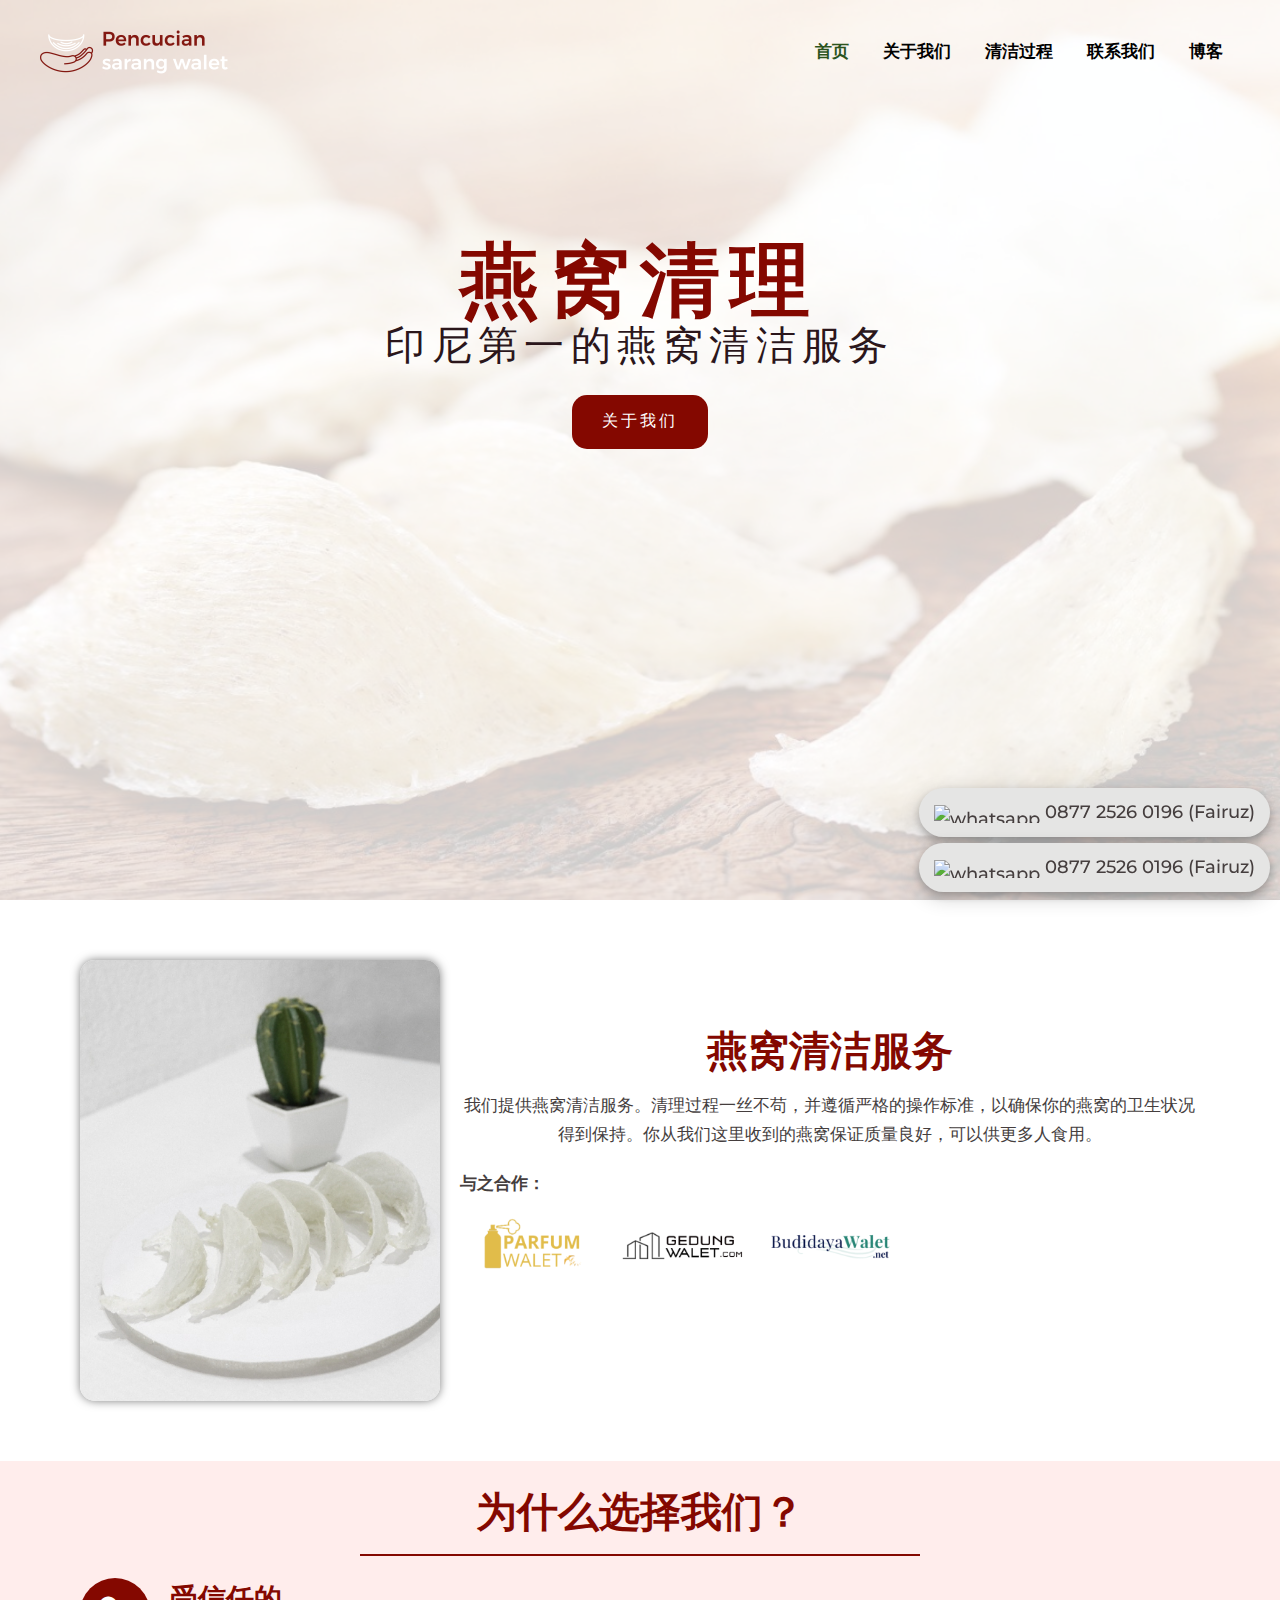
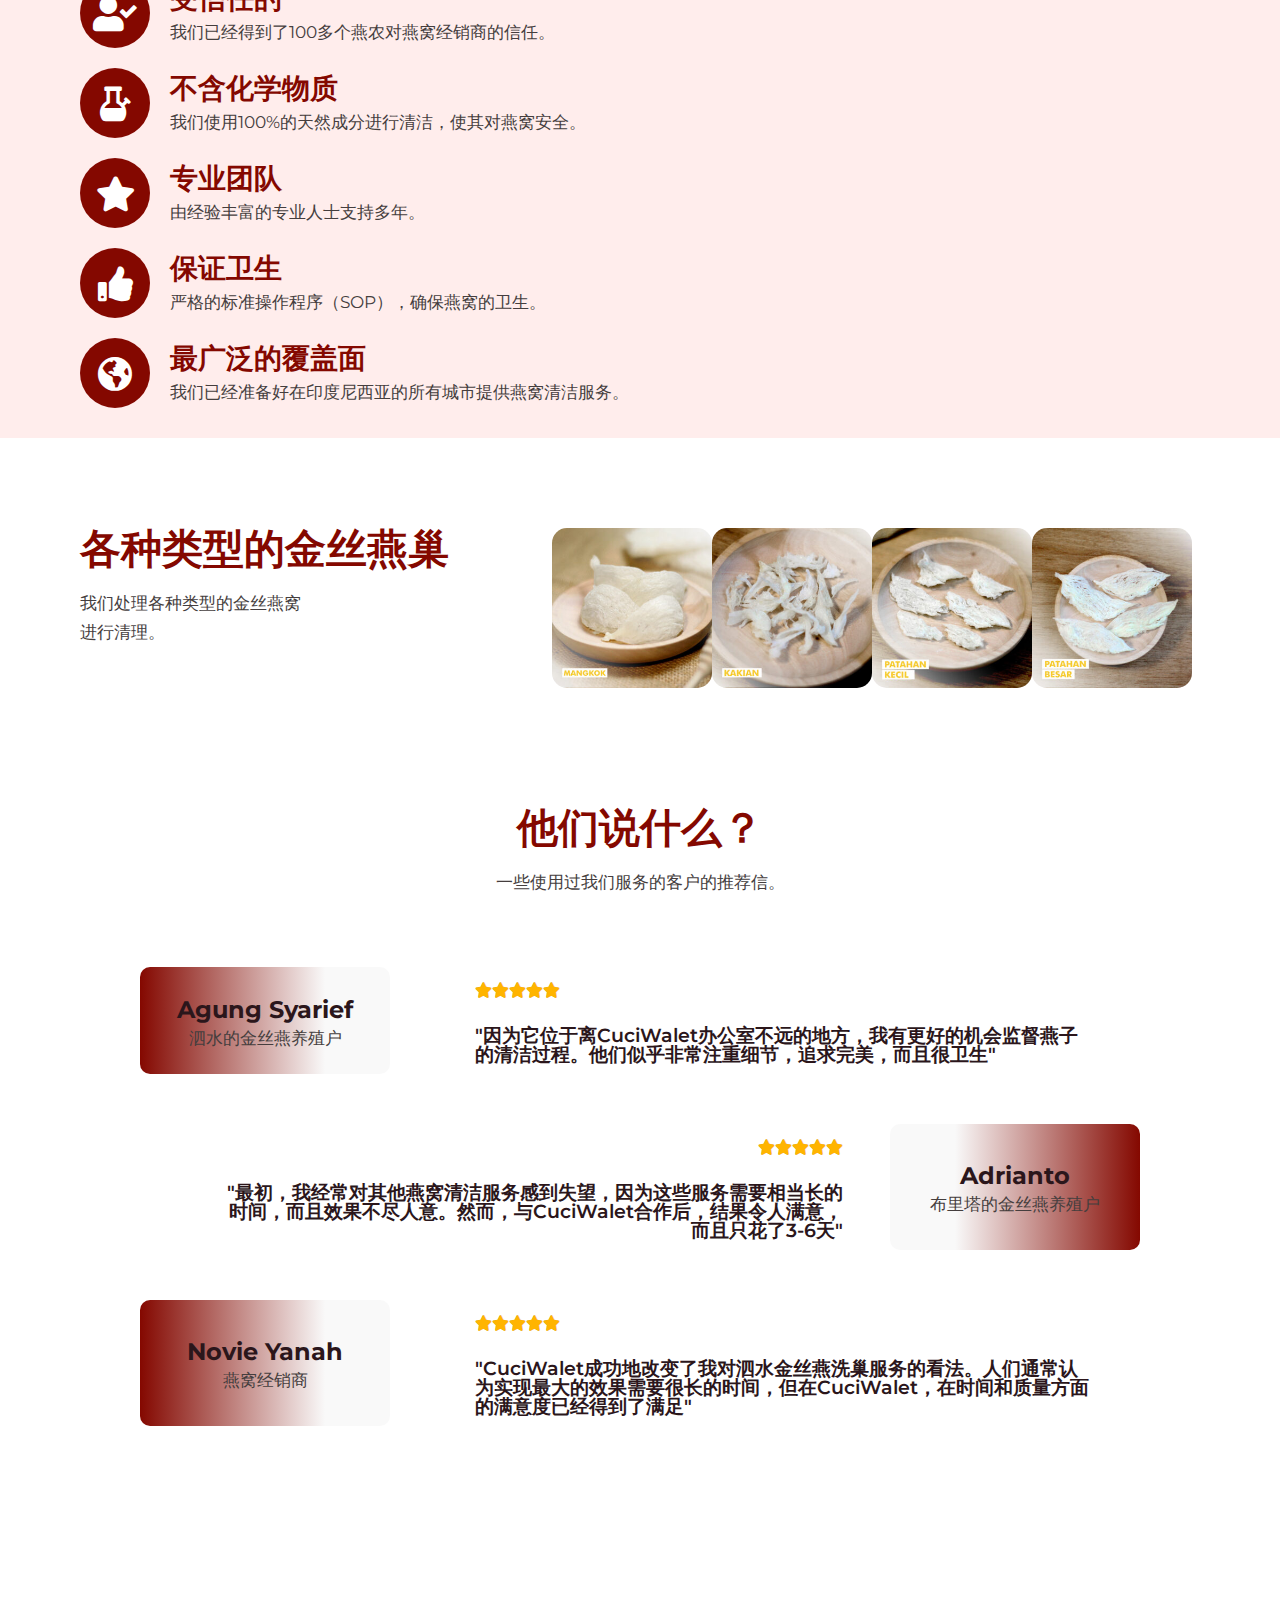
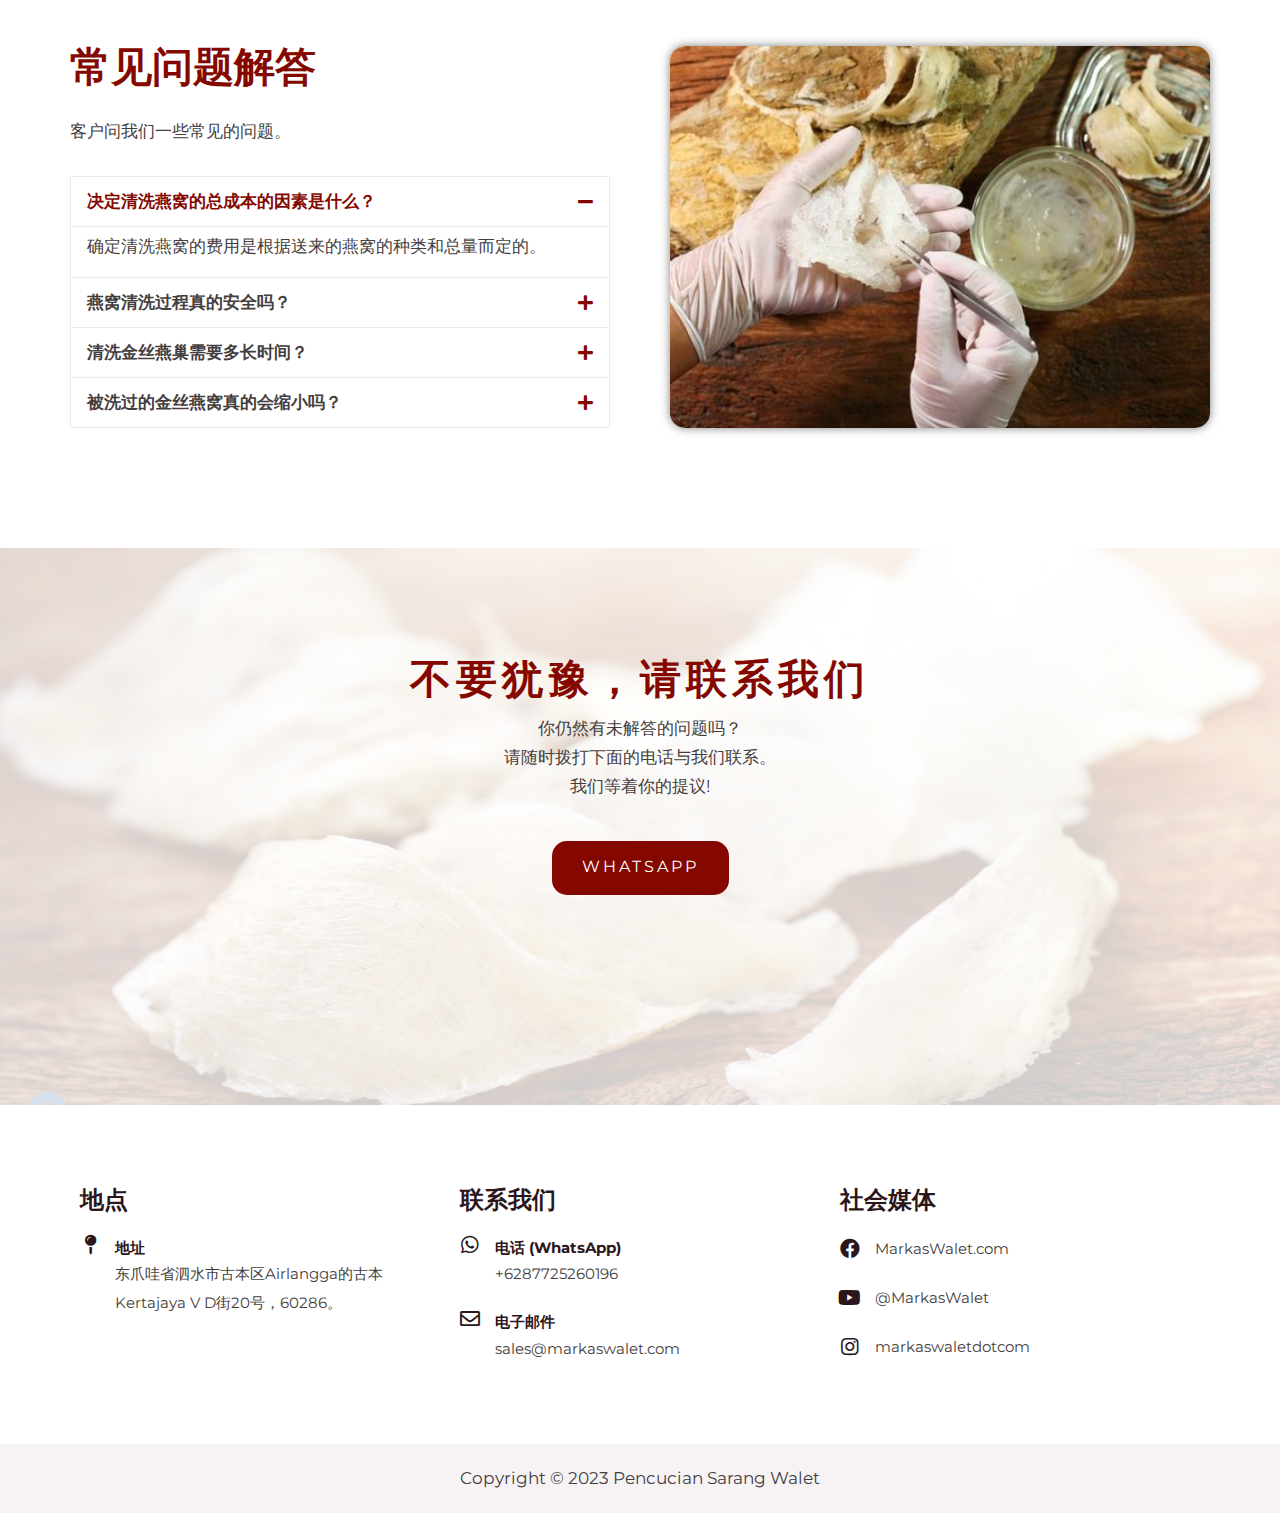
==== index.html @ 834110aa "upload awal" ====
<!DOCTYPE html>
<html lang="en-US" prefix="og: https://ogp.me/ns#">
<head>
<meta charset="UTF-8">
<meta name="viewport" content="width=device-width, initial-scale=1">
<link rel="profile" href="https://gmpg.org/xfn/11">


<!-- Search Engine Optimization by Rank Math - https://s.rankmath.com/home -->
<title>首页 - Pencucian Sarang Walet</title>
<meta name="description" content="我们提供燕窝清洁服务。清理过程一丝不苟，并遵循严格的操作标准，以确保你的燕窝的卫生状况得到保持。你从我们这里收到的燕窝保证质量良好，可以供更多人食用。">
<meta name="robots" content="follow, index, max-snippet:-1, max-video-preview:-1, max-image-preview:large">
<link rel="canonical" href="/">
<meta property="og:locale" content="en_US">
<meta property="og:type" content="website">
<meta property="og:title" content="首页 - Pencucian Sarang Walet">
<meta property="og:description" content="我们提供燕窝清洁服务。清理过程一丝不苟，并遵循严格的操作标准，以确保你的燕窝的卫生状况得到保持。你从我们这里收到的燕窝保证质量良好，可以供更多人食用。">
<meta property="og:url" content="/">
<meta property="og:site_name" content="Pencucian Sarang Walet">
<meta property="og:updated_time" content="2023-03-30T02:35:35+00:00">
<meta property="article:published_time" content="2022-08-25T13:27:00+00:00">
<meta property="article:modified_time" content="2023-03-30T02:35:35+00:00">
<meta name="twitter:card" content="summary_large_image">
<meta name="twitter:title" content="首页 - Pencucian Sarang Walet">
<meta name="twitter:description" content="我们提供燕窝清洁服务。清理过程一丝不苟，并遵循严格的操作标准，以确保你的燕窝的卫生状况得到保持。你从我们这里收到的燕窝保证质量良好，可以供更多人食用。">
<script type="application/ld+json" class="rank-math-schema">{"@context":"https://schema.org","@graph":[{"@type":["DryCleaningOrLaundry","Organization"],"@id":"/#organization","name":"Pencucian Sarang Walet","url":"","logo":{"@type":"ImageObject","@id":"/#logo","url":"/wp-content/uploads/2023/03/new-crop-logo-pencucian-walet.png","contentUrl":"/wp-content/uploads/2023/03/new-crop-logo-pencucian-walet.png","caption":"Pencucian Sarang Walet","inLanguage":"en-US","width":"12500","height":"3183"},"openingHours":["Monday,Tuesday,Wednesday,Thursday,Friday,Saturday,Sunday 09:00-17:00"],"image":{"@id":"/#logo"}},{"@type":"WebSite","@id":"/#website","url":"","name":"Pencucian Sarang Walet","publisher":{"@id":"/#organization"},"inLanguage":"en-US","potentialAction":{"@type":"SearchAction","target":"/?s={search_term_string}","query-input":"required name=search_term_string"}},{"@type":"ImageObject","@id":"/wp-content/uploads/2023/03/cuci-walet-bersih.jpg","url":"/wp-content/uploads/2023/03/cuci-walet-bersih.jpg","width":"200","height":"200","inLanguage":"en-US"},{"@type":"WebPage","@id":"/#webpage","url":"/","name":"首页 - Pencucian Sarang Walet","datePublished":"2022-08-25T13:27:00+00:00","dateModified":"2023-03-30T02:35:35+00:00","about":{"@id":"/#organization"},"isPartOf":{"@id":"/#website"},"primaryImageOfPage":{"@id":"/wp-content/uploads/2023/03/cuci-walet-bersih.jpg"},"inLanguage":"en-US"},{"@type":"Person","@id":"/author/pencuciansarangwalet/","name":"pencuciansarangwalet","url":"/author/pencuciansarangwalet/","image":{"@type":"ImageObject","@id":"http://0.gravatar.com/avatar/04dbd90107149e58c8be4ef4c3a4e0e7?s=96&d=mm&r=g","url":"http://0.gravatar.com/avatar/04dbd90107149e58c8be4ef4c3a4e0e7?s=96&d=mm&r=g","caption":"pencuciansarangwalet","inLanguage":"en-US"},"sameAs":[""],"worksFor":{"@id":"/#organization"}},{"@type":"Article","headline":"首页 - Pencucian Sarang Walet","datePublished":"2022-08-25T13:27:00+00:00","dateModified":"2023-03-30T02:35:35+00:00","author":{"@id":"/author/pencuciansarangwalet/","name":"pencuciansarangwalet"},"publisher":{"@id":"/#organization"},"description":"我们提供燕窝清洁服务。清理过程一丝不苟，并遵循严格的操作标准，以确保你的燕窝的卫生状况得到保持。你从我们这里收到的燕窝保证质量良好，可以供更多人食用。","name":"首页 - Pencucian Sarang Walet","@id":"/#richSnippet","isPartOf":{"@id":"/#webpage"},"image":{"@id":"/wp-content/uploads/2023/03/cuci-walet-bersih.jpg"},"inLanguage":"en-US","mainEntityOfPage":{"@id":"/#webpage"}}]}</script>
<!-- /Rank Math WordPress SEO plugin -->

<link rel="dns-prefetch" href="//fonts.googleapis.com">
<link rel="alternate" type="application/rss+xml" title="Pencucian Sarang Walet &raquo; Feed" href="/feed/">
<link rel="alternate" type="application/rss+xml" title="Pencucian Sarang Walet &raquo; Comments Feed" href="/comments/feed/">
<style>img.wp-smiley,
img.emoji {
	display: inline !important;
	border: none !important;
	box-shadow: none !important;
	height: 1em !important;
	width: 1em !important;
	margin: 0 0.07em !important;
	vertical-align: -0.1em !important;
	background: none !important;
	padding: 0 !important;
}</style>
	<link rel="stylesheet" id="astra-theme-css-css" href="/wp-content/themes/astra/assets/css/minified/main.min.css?ver=4.1.2" media="all">
<style id="astra-theme-css-inline-css">.ast-no-sidebar .entry-content .alignfull {margin-left: calc( -50vw + 50%);margin-right: calc( -50vw + 50%);max-width: 100vw;width: 100vw;}.ast-no-sidebar .entry-content .alignwide {margin-left: calc(-41vw + 50%);margin-right: calc(-41vw + 50%);max-width: unset;width: unset;}.ast-no-sidebar .entry-content .alignfull .alignfull,.ast-no-sidebar .entry-content .alignfull .alignwide,.ast-no-sidebar .entry-content .alignwide .alignfull,.ast-no-sidebar .entry-content .alignwide .alignwide,.ast-no-sidebar .entry-content .wp-block-column .alignfull,.ast-no-sidebar .entry-content .wp-block-column .alignwide{width: 100%;margin-left: auto;margin-right: auto;}.wp-block-gallery,.blocks-gallery-grid {margin: 0;}.wp-block-separator {max-width: 100px;}.wp-block-separator.is-style-wide,.wp-block-separator.is-style-dots {max-width: none;}.entry-content .has-2-columns .wp-block-column:first-child {padding-right: 10px;}.entry-content .has-2-columns .wp-block-column:last-child {padding-left: 10px;}@media (max-width: 782px) {.entry-content .wp-block-columns .wp-block-column {flex-basis: 100%;}.entry-content .has-2-columns .wp-block-column:first-child {padding-right: 0;}.entry-content .has-2-columns .wp-block-column:last-child {padding-left: 0;}}body .entry-content .wp-block-latest-posts {margin-left: 0;}body .entry-content .wp-block-latest-posts li {list-style: none;}.ast-no-sidebar .ast-container .entry-content .wp-block-latest-posts {margin-left: 0;}.ast-header-break-point .entry-content .alignwide {margin-left: auto;margin-right: auto;}.entry-content .blocks-gallery-item img {margin-bottom: auto;}.wp-block-pullquote {border-top: 4px solid #555d66;border-bottom: 4px solid #555d66;color: #40464d;}:root{--ast-container-default-xlg-padding:6.67em;--ast-container-default-lg-padding:5.67em;--ast-container-default-slg-padding:4.34em;--ast-container-default-md-padding:3.34em;--ast-container-default-sm-padding:6.67em;--ast-container-default-xs-padding:2.4em;--ast-container-default-xxs-padding:1.4em;--ast-code-block-background:#EEEEEE;--ast-comment-inputs-background:#FAFAFA;}html{font-size:106.25%;}a,.page-title{color:var(--ast-global-color-3);}a:hover,a:focus{color:var(--ast-global-color-0);}body,button,input,select,textarea,.ast-button,.ast-custom-button{font-family:'Montserrat',sans-serif;font-weight:400;font-size:17px;font-size:1rem;line-height:1.7em;}blockquote{color:var(--ast-global-color-3);}p,.entry-content p{margin-bottom:0em;}h1,.entry-content h1,h2,.entry-content h2,h3,.entry-content h3,h4,.entry-content h4,h5,.entry-content h5,h6,.entry-content h6,.site-title,.site-title a{font-family:'Montserrat',sans-serif;font-weight:700;}.ast-site-identity .site-title a{color:var(--ast-global-color-5);}.site-title{font-size:35px;font-size:2.0588235294118rem;display:none;}header .custom-logo-link img{max-width:188px;}.astra-logo-svg{width:188px;}.astra-logo-svg:not(.sticky-custom-logo .astra-logo-svg,.transparent-custom-logo .astra-logo-svg,.advanced-header-logo .astra-logo-svg){height:60px;}.site-header .site-description{font-size:15px;font-size:0.88235294117647rem;display:none;}.entry-title{font-size:30px;font-size:1.7647058823529rem;}h1,.entry-content h1{font-size:87px;font-size:5.1176470588235rem;font-weight:normal;font-family:'Montserrat',sans-serif;}h2,.entry-content h2{font-size:41px;font-size:2.4117647058824rem;font-weight:700;font-family:'Montserrat',sans-serif;}h3,.entry-content h3{font-size:28px;font-size:1.6470588235294rem;font-weight:600;font-family:'Montserrat',sans-serif;}h4,.entry-content h4{font-size:24px;font-size:1.4117647058824rem;line-height:1.25em;font-weight:600;font-family:'Montserrat',sans-serif;}h5,.entry-content h5{font-size:18px;font-size:1.0588235294118rem;font-weight:700;font-family:'Montserrat',sans-serif;}h6,.entry-content h6{font-size:15px;font-size:0.88235294117647rem;font-weight:700;font-family:'Montserrat',sans-serif;}::selection{background-color:var(--ast-global-color-0);color:#ffffff;}body,h1,.entry-title a,.entry-content h1,h2,.entry-content h2,h3,.entry-content h3,h4,.entry-content h4,h5,.entry-content h5,h6,.entry-content h6{color:var(--ast-global-color-3);}.tagcloud a:hover,.tagcloud a:focus,.tagcloud a.current-item{color:#ffffff;border-color:var(--ast-global-color-3);background-color:var(--ast-global-color-3);}input:focus,input[type="text"]:focus,input[type="email"]:focus,input[type="url"]:focus,input[type="password"]:focus,input[type="reset"]:focus,input[type="search"]:focus,textarea:focus{border-color:var(--ast-global-color-3);}input[type="radio"]:checked,input[type=reset],input[type="checkbox"]:checked,input[type="checkbox"]:hover:checked,input[type="checkbox"]:focus:checked,input[type=range]::-webkit-slider-thumb{border-color:var(--ast-global-color-3);background-color:var(--ast-global-color-3);box-shadow:none;}.site-footer a:hover + .post-count,.site-footer a:focus + .post-count{background:var(--ast-global-color-3);border-color:var(--ast-global-color-3);}.single .nav-links .nav-previous,.single .nav-links .nav-next{color:var(--ast-global-color-3);}.entry-meta,.entry-meta *{line-height:1.45;color:var(--ast-global-color-3);}.entry-meta a:hover,.entry-meta a:hover *,.entry-meta a:focus,.entry-meta a:focus *,.page-links > .page-link,.page-links .page-link:hover,.post-navigation a:hover{color:var(--ast-global-color-0);}#cat option,.secondary .calendar_wrap thead a,.secondary .calendar_wrap thead a:visited{color:var(--ast-global-color-3);}.secondary .calendar_wrap #today,.ast-progress-val span{background:var(--ast-global-color-3);}.secondary a:hover + .post-count,.secondary a:focus + .post-count{background:var(--ast-global-color-3);border-color:var(--ast-global-color-3);}.calendar_wrap #today > a{color:#ffffff;}.page-links .page-link,.single .post-navigation a{color:var(--ast-global-color-3);}.ast-archive-title{color:var(--ast-global-color-2);}.widget-title{font-size:24px;font-size:1.4117647058824rem;color:var(--ast-global-color-2);}a:focus-visible,.ast-menu-toggle:focus-visible,.site .skip-link:focus-visible,.wp-block-loginout input:focus-visible,.wp-block-search.wp-block-search__button-inside .wp-block-search__inside-wrapper,.ast-header-navigation-arrow:focus-visible{outline-style:dotted;outline-color:inherit;outline-width:thin;border-color:transparent;}input:focus,input[type="text"]:focus,input[type="email"]:focus,input[type="url"]:focus,input[type="password"]:focus,input[type="reset"]:focus,input[type="search"]:focus,textarea:focus,.wp-block-search__input:focus,[data-section="section-header-mobile-trigger"] .ast-button-wrap .ast-mobile-menu-trigger-minimal:focus,.ast-mobile-popup-drawer.active .menu-toggle-close:focus,.woocommerce-ordering select.orderby:focus,#ast-scroll-top:focus,.woocommerce a.add_to_cart_button:focus,.woocommerce .button.single_add_to_cart_button:focus{border-style:dotted;border-color:inherit;border-width:thin;outline-color:transparent;}.ast-logo-title-inline .site-logo-img{padding-right:1em;}.site-logo-img img{ transition:all 0.2s linear;}.ast-page-builder-template .hentry {margin: 0;}.ast-page-builder-template .site-content > .ast-container {max-width: 100%;padding: 0;}.ast-page-builder-template .site-content #primary {padding: 0;margin: 0;}.ast-page-builder-template .no-results {text-align: center;margin: 4em auto;}.ast-page-builder-template .ast-pagination {padding: 2em;}.ast-page-builder-template .entry-header.ast-no-title.ast-no-thumbnail {margin-top: 0;}.ast-page-builder-template .entry-header.ast-header-without-markup {margin-top: 0;margin-bottom: 0;}.ast-page-builder-template .entry-header.ast-no-title.ast-no-meta {margin-bottom: 0;}.ast-page-builder-template.single .post-navigation {padding-bottom: 2em;}.ast-page-builder-template.single-post .site-content > .ast-container {max-width: 100%;}.ast-page-builder-template .entry-header {margin-top: 4em;margin-left: auto;margin-right: auto;padding-left: 20px;padding-right: 20px;}.single.ast-page-builder-template .entry-header {padding-left: 20px;padding-right: 20px;}.ast-page-builder-template .ast-archive-description {margin: 4em auto 0;padding-left: 20px;padding-right: 20px;}@media (max-width:921px){#ast-desktop-header{display:none;}}@media (min-width:921px){#ast-mobile-header{display:none;}}.wp-block-buttons.aligncenter{justify-content:center;}@media (max-width:921px){.ast-theme-transparent-header #primary,.ast-theme-transparent-header #secondary{padding:0;}}@media (max-width:921px){.ast-plain-container.ast-no-sidebar #primary{padding:0;}}.ast-plain-container.ast-no-sidebar #primary{margin-top:0;margin-bottom:0;}@media (min-width:1200px){.wp-block-group .has-background{padding:20px;}}@media (min-width:1200px){.wp-block-cover-image.alignwide .wp-block-cover__inner-container,.wp-block-cover.alignwide .wp-block-cover__inner-container,.wp-block-cover-image.alignfull .wp-block-cover__inner-container,.wp-block-cover.alignfull .wp-block-cover__inner-container{width:100%;}}.wp-block-columns{margin-bottom:unset;}.wp-block-image.size-full{margin:2rem 0;}.wp-block-separator.has-background{padding:0;}.wp-block-gallery{margin-bottom:1.6em;}.wp-block-group{padding-top:4em;padding-bottom:4em;}.wp-block-group__inner-container .wp-block-columns:last-child,.wp-block-group__inner-container :last-child,.wp-block-table table{margin-bottom:0;}.blocks-gallery-grid{width:100%;}.wp-block-navigation-link__content{padding:5px 0;}.wp-block-group .wp-block-group .has-text-align-center,.wp-block-group .wp-block-column .has-text-align-center{max-width:100%;}.has-text-align-center{margin:0 auto;}@media (max-width:1200px){.wp-block-group{padding:3em;}.wp-block-group .wp-block-group{padding:1.5em;}.wp-block-columns,.wp-block-column{margin:1rem 0;}}@media (min-width:921px){.wp-block-columns .wp-block-group{padding:2em;}}@media (max-width:544px){.wp-block-cover-image .wp-block-cover__inner-container,.wp-block-cover .wp-block-cover__inner-container{width:unset;}.wp-block-cover,.wp-block-cover-image{padding:2em 0;}.wp-block-group,.wp-block-cover{padding:2em;}.wp-block-media-text__media img,.wp-block-media-text__media video{width:unset;max-width:100%;}.wp-block-media-text.has-background .wp-block-media-text__content{padding:1em;}}.wp-block-image.aligncenter{margin-left:auto;margin-right:auto;}.wp-block-table.aligncenter{margin-left:auto;margin-right:auto;}@media (min-width:544px){.entry-content .wp-block-media-text.has-media-on-the-right .wp-block-media-text__content{padding:0 8% 0 0;}.entry-content .wp-block-media-text .wp-block-media-text__content{padding:0 0 0 8%;}.ast-plain-container .site-content .entry-content .has-custom-content-position.is-position-bottom-left > *,.ast-plain-container .site-content .entry-content .has-custom-content-position.is-position-bottom-right > *,.ast-plain-container .site-content .entry-content .has-custom-content-position.is-position-top-left > *,.ast-plain-container .site-content .entry-content .has-custom-content-position.is-position-top-right > *,.ast-plain-container .site-content .entry-content .has-custom-content-position.is-position-center-right > *,.ast-plain-container .site-content .entry-content .has-custom-content-position.is-position-center-left > *{margin:0;}}@media (max-width:544px){.entry-content .wp-block-media-text .wp-block-media-text__content{padding:8% 0;}.wp-block-media-text .wp-block-media-text__media img{width:auto;max-width:100%;}}.wp-block-button.is-style-outline .wp-block-button__link{border-color:var(--ast-global-color-1);}div.wp-block-button.is-style-outline > .wp-block-button__link:not(.has-text-color),div.wp-block-button.wp-block-button__link.is-style-outline:not(.has-text-color){color:var(--ast-global-color-1);}.wp-block-button.is-style-outline .wp-block-button__link:hover,div.wp-block-button.is-style-outline .wp-block-button__link:focus,div.wp-block-button.is-style-outline > .wp-block-button__link:not(.has-text-color):hover,div.wp-block-button.wp-block-button__link.is-style-outline:not(.has-text-color):hover{color:var(--ast-global-color-5);background-color:var(--ast-global-color-6);border-color:var(--ast-global-color-6);}.post-page-numbers.current .page-link,.ast-pagination .page-numbers.current{color:#ffffff;border-color:var(--ast-global-color-0);background-color:var(--ast-global-color-0);border-radius:2px;}@media (min-width:544px){.entry-content > .alignleft{margin-right:20px;}.entry-content > .alignright{margin-left:20px;}}h1.widget-title{font-weight:normal;}h2.widget-title{font-weight:700;}h3.widget-title{font-weight:600;}@media (max-width:921px){.ast-separate-container #primary,.ast-separate-container #secondary{padding:1.5em 0;}#primary,#secondary{padding:1.5em 0;margin:0;}.ast-left-sidebar #content > .ast-container{display:flex;flex-direction:column-reverse;width:100%;}.ast-separate-container .ast-article-post,.ast-separate-container .ast-article-single{padding:1.5em 2.14em;}.ast-author-box img.avatar{margin:20px 0 0 0;}}@media (min-width:922px){.ast-separate-container.ast-right-sidebar #primary,.ast-separate-container.ast-left-sidebar #primary{border:0;}.search-no-results.ast-separate-container #primary{margin-bottom:4em;}}.elementor-button-wrapper .elementor-button{border-style:solid;text-decoration:none;border-top-width:0;border-right-width:0;border-left-width:0;border-bottom-width:0;}body .elementor-button.elementor-size-sm,body .elementor-button.elementor-size-xs,body .elementor-button.elementor-size-md,body .elementor-button.elementor-size-lg,body .elementor-button.elementor-size-xl,body .elementor-button{border-top-left-radius:0px;border-top-right-radius:0px;border-bottom-right-radius:0px;border-bottom-left-radius:0px;padding-top:18px;padding-right:30px;padding-bottom:20px;padding-left:30px;}.elementor-button-wrapper .elementor-button{border-color:var(--ast-global-color-1);background-color:var(--ast-global-color-1);}.elementor-button-wrapper .elementor-button:hover,.elementor-button-wrapper .elementor-button:focus{color:var(--ast-global-color-5);background-color:var(--ast-global-color-6);border-color:var(--ast-global-color-6);}.wp-block-button .wp-block-button__link ,.elementor-button-wrapper .elementor-button,.elementor-button-wrapper .elementor-button:visited{color:var(--ast-global-color-5);}.elementor-button-wrapper .elementor-button{font-family:'Montserrat',sans-serif;font-weight:400;font-size:16px;font-size:0.94117647058824rem;line-height:1em;text-transform:none;letter-spacing:3px;}body .elementor-button.elementor-size-sm,body .elementor-button.elementor-size-xs,body .elementor-button.elementor-size-md,body .elementor-button.elementor-size-lg,body .elementor-button.elementor-size-xl,body .elementor-button{font-size:16px;font-size:0.94117647058824rem;}.wp-block-button .wp-block-button__link:hover,.wp-block-button .wp-block-button__link:focus{color:var(--ast-global-color-5);background-color:var(--ast-global-color-6);border-color:var(--ast-global-color-6);}.elementor-widget-heading h4.elementor-heading-title{line-height:1.25em;}.wp-block-button .wp-block-button__link{border-color:var(--ast-global-color-1);background-color:var(--ast-global-color-1);color:var(--ast-global-color-5);font-family:'Montserrat',sans-serif;font-weight:400;line-height:1em;text-transform:none;letter-spacing:3px;font-size:16px;font-size:0.94117647058824rem;border-top-left-radius:0px;border-top-right-radius:0px;border-bottom-right-radius:0px;border-bottom-left-radius:0px;padding-top:18px;padding-right:30px;padding-bottom:20px;padding-left:30px;}@media (max-width:921px){.wp-block-button .wp-block-button__link{font-size:16px;font-size:0.94117647058824rem;}}@media (max-width:544px){.wp-block-button .wp-block-button__link{font-size:15px;font-size:0.88235294117647rem;}}.menu-toggle,button,.ast-button,.ast-custom-button,.button,input#submit,input[type="button"],input[type="submit"],input[type="reset"],form[CLASS*="wp-block-search__"].wp-block-search .wp-block-search__inside-wrapper .wp-block-search__button,body .wp-block-file .wp-block-file__button{border-style:solid;border-top-width:0;border-right-width:0;border-left-width:0;border-bottom-width:0;color:var(--ast-global-color-5);border-color:var(--ast-global-color-1);background-color:var(--ast-global-color-1);padding-top:18px;padding-right:30px;padding-bottom:20px;padding-left:30px;font-family:'Montserrat',sans-serif;font-weight:400;font-size:16px;font-size:0.94117647058824rem;line-height:1em;text-transform:none;letter-spacing:3px;border-top-left-radius:0px;border-top-right-radius:0px;border-bottom-right-radius:0px;border-bottom-left-radius:0px;}button:focus,.menu-toggle:hover,button:hover,.ast-button:hover,.ast-custom-button:hover .button:hover,.ast-custom-button:hover ,input[type=reset]:hover,input[type=reset]:focus,input#submit:hover,input#submit:focus,input[type="button"]:hover,input[type="button"]:focus,input[type="submit"]:hover,input[type="submit"]:focus,form[CLASS*="wp-block-search__"].wp-block-search .wp-block-search__inside-wrapper .wp-block-search__button:hover,form[CLASS*="wp-block-search__"].wp-block-search .wp-block-search__inside-wrapper .wp-block-search__button:focus,body .wp-block-file .wp-block-file__button:hover,body .wp-block-file .wp-block-file__button:focus{color:var(--ast-global-color-5);background-color:var(--ast-global-color-6);border-color:var(--ast-global-color-6);}@media (max-width:921px){.menu-toggle,button,.ast-button,.ast-custom-button,.button,input#submit,input[type="button"],input[type="submit"],input[type="reset"],form[CLASS*="wp-block-search__"].wp-block-search .wp-block-search__inside-wrapper .wp-block-search__button,body .wp-block-file .wp-block-file__button{font-size:16px;font-size:0.94117647058824rem;}}@media (max-width:544px){.menu-toggle,button,.ast-button,.ast-custom-button,.button,input#submit,input[type="button"],input[type="submit"],input[type="reset"],form[CLASS*="wp-block-search__"].wp-block-search .wp-block-search__inside-wrapper .wp-block-search__button,body .wp-block-file .wp-block-file__button{font-size:15px;font-size:0.88235294117647rem;}}@media (max-width:921px){.menu-toggle,button,.ast-button,.button,input#submit,input[type="button"],input[type="submit"],input[type="reset"]{font-size:16px;font-size:0.94117647058824rem;}.ast-mobile-header-stack .main-header-bar .ast-search-menu-icon{display:inline-block;}.ast-header-break-point.ast-header-custom-item-outside .ast-mobile-header-stack .main-header-bar .ast-search-icon{margin:0;}.ast-comment-avatar-wrap img{max-width:2.5em;}.ast-separate-container .ast-comment-list li.depth-1{padding:1.5em 2.14em;}.ast-separate-container .comment-respond{padding:2em 2.14em;}.ast-comment-meta{padding:0 1.8888em 1.3333em;}}@media (min-width:544px){.ast-container{max-width:100%;}}@media (max-width:544px){.ast-separate-container .ast-article-post,.ast-separate-container .ast-article-single,.ast-separate-container .comments-title,.ast-separate-container .ast-archive-description{padding:1.5em 1em;}.ast-separate-container #content .ast-container{padding-left:0.54em;padding-right:0.54em;}.ast-separate-container .ast-comment-list li.depth-1{padding:1.5em 1em;margin-bottom:1.5em;}.ast-separate-container .ast-comment-list .bypostauthor{padding:.5em;}.ast-search-menu-icon.ast-dropdown-active .search-field{width:170px;}.menu-toggle,button,.ast-button,.button,input#submit,input[type="button"],input[type="submit"],input[type="reset"]{font-size:15px;font-size:0.88235294117647rem;}}body,.ast-separate-container{background-color:var(--ast-global-color-5);;background-image:none;;}.entry-content > .wp-block-group,.entry-content > .wp-block-media-text,.entry-content > .wp-block-cover,.entry-content > .wp-block-columns{max-width:58em;width:calc(100% - 4em);margin-left:auto;margin-right:auto;}.entry-content [class*="__inner-container"] > .alignfull{max-width:100%;margin-left:0;margin-right:0;}.entry-content [class*="__inner-container"] > *:not(.alignwide):not(.alignfull):not(.alignleft):not(.alignright){margin-left:auto;margin-right:auto;}.entry-content [class*="__inner-container"] > *:not(.alignwide):not(p):not(.alignfull):not(.alignleft):not(.alignright):not(.is-style-wide):not(iframe){max-width:50rem;width:100%;}@media (min-width:921px){.entry-content > .wp-block-group.alignwide.has-background,.entry-content > .wp-block-group.alignfull.has-background,.entry-content > .wp-block-cover.alignwide,.entry-content > .wp-block-cover.alignfull,.entry-content > .wp-block-columns.has-background.alignwide,.entry-content > .wp-block-columns.has-background.alignfull{margin-top:0;margin-bottom:0;padding:6em 4em;}.entry-content > .wp-block-columns.has-background{margin-bottom:0;}}@media (min-width:1200px){.entry-content .alignfull p{max-width:1200px;}.entry-content .alignfull{max-width:100%;width:100%;}.ast-page-builder-template .entry-content .alignwide,.entry-content [class*="__inner-container"] > .alignwide{max-width:1200px;margin-left:0;margin-right:0;}.entry-content .alignfull [class*="__inner-container"] > .alignwide{max-width:80rem;}}@media (min-width:545px){.site-main .entry-content > .alignwide{margin:0 auto;}.wp-block-group.has-background,.entry-content > .wp-block-cover,.entry-content > .wp-block-columns.has-background{padding:4em;margin-top:0;margin-bottom:0;}.entry-content .wp-block-media-text.alignfull .wp-block-media-text__content,.entry-content .wp-block-media-text.has-background .wp-block-media-text__content{padding:0 8%;}}@media (max-width:921px){.site-title{display:none;}.site-header .site-description{display:none;}.entry-title{font-size:30px;}h1,.entry-content h1{font-size:30px;}h2,.entry-content h2{font-size:25px;}h3,.entry-content h3{font-size:28px;}h4,.entry-content h4{font-size:24px;font-size:1.4117647058824rem;}.astra-logo-svg{width:96px;}header .custom-logo-link img,.ast-header-break-point .site-logo-img .custom-mobile-logo-link img{max-width:96px;}}@media (max-width:544px){.site-title{display:none;}.site-header .site-description{display:none;}.entry-title{font-size:30px;}h1,.entry-content h1{font-size:30px;}h2,.entry-content h2{font-size:25px;}h3,.entry-content h3{font-size:28px;}h4,.entry-content h4{font-size:24px;font-size:1.4117647058824rem;}header .custom-logo-link img,.ast-header-break-point .site-branding img,.ast-header-break-point .custom-logo-link img{max-width:96px;}.astra-logo-svg{width:96px;}.ast-header-break-point .site-logo-img .custom-mobile-logo-link img{max-width:96px;}}@media (max-width:921px){html{font-size:96.9%;}}@media (max-width:544px){html{font-size:96.9%;}}@media (min-width:922px){.ast-container{max-width:1240px;}}@media (min-width:922px){.site-content .ast-container{display:flex;}}@media (max-width:921px){.site-content .ast-container{flex-direction:column;}}@media (min-width:922px){.main-header-menu .sub-menu .menu-item.ast-left-align-sub-menu:hover > .sub-menu,.main-header-menu .sub-menu .menu-item.ast-left-align-sub-menu.focus > .sub-menu{margin-left:-0px;}}.ast-theme-transparent-header .ast-header-search .astra-search-icon,.ast-theme-transparent-header .ast-header-search .search-field::placeholder,.ast-theme-transparent-header .ast-header-search .ast-icon{color:#ffffff;}.ast-theme-transparent-header [data-section="section-header-mobile-trigger"] .ast-button-wrap .mobile-menu-toggle-icon .ast-mobile-svg{fill:#ffffff;}.ast-theme-transparent-header [data-section="section-header-mobile-trigger"] .ast-button-wrap .mobile-menu-wrap .mobile-menu{color:#ffffff;}.ast-theme-transparent-header [data-section="section-header-mobile-trigger"] .ast-button-wrap .ast-mobile-menu-trigger-fill{background:var(--ast-global-color-0);}.ast-theme-transparent-header [data-section="section-header-mobile-trigger"] .ast-button-wrap .ast-mobile-menu-trigger-fill,.ast-theme-transparent-header [data-section="section-header-mobile-trigger"] .ast-button-wrap .ast-mobile-menu-trigger-minimal{color:#ffffff;border:none;}.footer-widget-area[data-section^="section-fb-html-"] .ast-builder-html-element{text-align:center;}.wp-block-search {margin-bottom: 20px;}.wp-block-site-tagline {margin-top: 20px;}form.wp-block-search .wp-block-search__input,.wp-block-search.wp-block-search__button-inside .wp-block-search__inside-wrapper {border-color: #eaeaea;background: #fafafa;}.wp-block-search.wp-block-search__button-inside .wp-block-search__inside-wrapper .wp-block-search__input:focus,.wp-block-loginout input:focus {outline: thin dotted;}.wp-block-loginout input:focus {border-color: transparent;} form.wp-block-search .wp-block-search__inside-wrapper .wp-block-search__input {padding: 12px;}form.wp-block-search .wp-block-search__button svg {fill: currentColor;width: 20px;height: 20px;}.wp-block-loginout p label {display: block;}.wp-block-loginout p:not(.login-remember):not(.login-submit) input {width: 100%;}.wp-block-loginout .login-remember input {width: 1.1rem;height: 1.1rem;margin: 0 5px 4px 0;vertical-align: middle;}blockquote,cite {font-style: initial;}.wp-block-file {display: flex;align-items: center;flex-wrap: wrap;justify-content: space-between;}.wp-block-pullquote {border: none;}.wp-block-pullquote blockquote::before {content: "\201D";font-family: "Helvetica",sans-serif;display: flex;transform: rotate( 180deg );font-size: 6rem;font-style: normal;line-height: 1;font-weight: bold;align-items: center;justify-content: center;}.has-text-align-right > blockquote::before {justify-content: flex-start;}.has-text-align-left > blockquote::before {justify-content: flex-end;}figure.wp-block-pullquote.is-style-solid-color blockquote {max-width: 100%;text-align: inherit;}blockquote {padding: 0 1.2em 1.2em;}.wp-block-button__link {border: 2px solid currentColor;}body .wp-block-file .wp-block-file__button {text-decoration: none;}ul.wp-block-categories-list.wp-block-categories,ul.wp-block-archives-list.wp-block-archives {list-style-type: none;}ul,ol {margin-left: 20px;}figure.alignright figcaption {text-align: right;}:root .has-ast-global-color-0-color{color:var(--ast-global-color-0);}:root .has-ast-global-color-0-background-color{background-color:var(--ast-global-color-0);}:root .wp-block-button .has-ast-global-color-0-color{color:var(--ast-global-color-0);}:root .wp-block-button .has-ast-global-color-0-background-color{background-color:var(--ast-global-color-0);}:root .has-ast-global-color-1-color{color:var(--ast-global-color-1);}:root .has-ast-global-color-1-background-color{background-color:var(--ast-global-color-1);}:root .wp-block-button .has-ast-global-color-1-color{color:var(--ast-global-color-1);}:root .wp-block-button .has-ast-global-color-1-background-color{background-color:var(--ast-global-color-1);}:root .has-ast-global-color-2-color{color:var(--ast-global-color-2);}:root .has-ast-global-color-2-background-color{background-color:var(--ast-global-color-2);}:root .wp-block-button .has-ast-global-color-2-color{color:var(--ast-global-color-2);}:root .wp-block-button .has-ast-global-color-2-background-color{background-color:var(--ast-global-color-2);}:root .has-ast-global-color-3-color{color:var(--ast-global-color-3);}:root .has-ast-global-color-3-background-color{background-color:var(--ast-global-color-3);}:root .wp-block-button .has-ast-global-color-3-color{color:var(--ast-global-color-3);}:root .wp-block-button .has-ast-global-color-3-background-color{background-color:var(--ast-global-color-3);}:root .has-ast-global-color-4-color{color:var(--ast-global-color-4);}:root .has-ast-global-color-4-background-color{background-color:var(--ast-global-color-4);}:root .wp-block-button .has-ast-global-color-4-color{color:var(--ast-global-color-4);}:root .wp-block-button .has-ast-global-color-4-background-color{background-color:var(--ast-global-color-4);}:root .has-ast-global-color-5-color{color:var(--ast-global-color-5);}:root .has-ast-global-color-5-background-color{background-color:var(--ast-global-color-5);}:root .wp-block-button .has-ast-global-color-5-color{color:var(--ast-global-color-5);}:root .wp-block-button .has-ast-global-color-5-background-color{background-color:var(--ast-global-color-5);}:root .has-ast-global-color-6-color{color:var(--ast-global-color-6);}:root .has-ast-global-color-6-background-color{background-color:var(--ast-global-color-6);}:root .wp-block-button .has-ast-global-color-6-color{color:var(--ast-global-color-6);}:root .wp-block-button .has-ast-global-color-6-background-color{background-color:var(--ast-global-color-6);}:root .has-ast-global-color-7-color{color:var(--ast-global-color-7);}:root .has-ast-global-color-7-background-color{background-color:var(--ast-global-color-7);}:root .wp-block-button .has-ast-global-color-7-color{color:var(--ast-global-color-7);}:root .wp-block-button .has-ast-global-color-7-background-color{background-color:var(--ast-global-color-7);}:root .has-ast-global-color-8-color{color:var(--ast-global-color-8);}:root .has-ast-global-color-8-background-color{background-color:var(--ast-global-color-8);}:root .wp-block-button .has-ast-global-color-8-color{color:var(--ast-global-color-8);}:root .wp-block-button .has-ast-global-color-8-background-color{background-color:var(--ast-global-color-8);}:root{--ast-global-color-0:#EF4D48;--ast-global-color-1:#D90700;--ast-global-color-2:#2B161B;--ast-global-color-3:#453E3E;--ast-global-color-4:#F7F3F5;--ast-global-color-5:#FFFFFF;--ast-global-color-6:#000000;--ast-global-color-7:#4B4F58;--ast-global-color-8:#F6F7F8;}:root {--ast-border-color : #989898;}.ast-single-entry-banner {-js-display: flex;display: flex;flex-direction: column;justify-content: center;text-align: center;position: relative;background: #eeeeee;}.ast-single-entry-banner[data-banner-layout="layout-1"] {max-width: 1200px;background: inherit;padding: 20px 0;}.ast-single-entry-banner[data-banner-width-type="custom"] {margin: 0 auto;width: 100%;}.ast-single-entry-banner + .site-content .entry-header {margin-bottom: 0;}header.entry-header .entry-title{font-size:30px;font-size:1.7647058823529rem;}header.entry-header > *:not(:last-child){margin-bottom:10px;}.ast-archive-entry-banner {-js-display: flex;display: flex;flex-direction: column;justify-content: center;text-align: center;position: relative;background: #eeeeee;}.ast-archive-entry-banner[data-banner-width-type="custom"] {margin: 0 auto;width: 100%;}.ast-archive-entry-banner[data-banner-layout="layout-1"] {background: inherit;padding: 20px 0;text-align: left;}body.archive .ast-archive-description{max-width:1200px;width:100%;text-align:left;padding-top:3em;padding-right:3em;padding-bottom:3em;padding-left:3em;}body.archive .ast-archive-description .ast-archive-title,body.archive .ast-archive-description .ast-archive-title *{font-size:40px;font-size:2.3529411764706rem;}body.archive .ast-archive-description > *:not(:last-child){margin-bottom:10px;}@media (max-width:921px){body.archive .ast-archive-description{text-align:left;}}@media (max-width:544px){body.archive .ast-archive-description{text-align:left;}}.ast-theme-transparent-header #masthead .site-logo-img .transparent-custom-logo .astra-logo-svg{width:60px;}.ast-theme-transparent-header #masthead .site-logo-img .transparent-custom-logo img{ max-width:60px;}@media (max-width:921px){.ast-theme-transparent-header #masthead .site-logo-img .transparent-custom-logo .astra-logo-svg{width:60px;}.ast-theme-transparent-header #masthead .site-logo-img .transparent-custom-logo img{ max-width:60px;}}@media (max-width:543px){.ast-theme-transparent-header #masthead .site-logo-img .transparent-custom-logo .astra-logo-svg{width:50px;}.ast-theme-transparent-header #masthead .site-logo-img .transparent-custom-logo img{ max-width:50px;}}@media (min-width:921px){.ast-theme-transparent-header #masthead{position:absolute;left:0;right:0;}.ast-theme-transparent-header .main-header-bar,.ast-theme-transparent-header.ast-header-break-point .main-header-bar{background:none;}body.elementor-editor-active.ast-theme-transparent-header #masthead,.fl-builder-edit .ast-theme-transparent-header #masthead,body.vc_editor.ast-theme-transparent-header #masthead,body.brz-ed.ast-theme-transparent-header #masthead{z-index:0;}.ast-header-break-point.ast-replace-site-logo-transparent.ast-theme-transparent-header .custom-mobile-logo-link{display:none;}.ast-header-break-point.ast-replace-site-logo-transparent.ast-theme-transparent-header .transparent-custom-logo{display:inline-block;}.ast-theme-transparent-header .ast-above-header,.ast-theme-transparent-header .ast-above-header.ast-above-header-bar{background-image:none;background-color:transparent;}.ast-theme-transparent-header .ast-below-header{background-image:none;background-color:transparent;}}.ast-theme-transparent-header .site-title a,.ast-theme-transparent-header .site-title a:focus,.ast-theme-transparent-header .site-title a:hover,.ast-theme-transparent-header .site-title a:visited{color:var(--ast-global-color-5);}.ast-theme-transparent-header .site-header .site-description{color:var(--ast-global-color-5);}.ast-theme-transparent-header .ast-builder-menu .main-header-menu,.ast-theme-transparent-header .ast-builder-menu .main-header-menu .sub-menu,.ast-theme-transparent-header .ast-builder-menu .main-header-menu,.ast-theme-transparent-header.ast-header-break-point .ast-builder-menu .main-header-bar-wrap .main-header-menu,.ast-flyout-menu-enable.ast-header-break-point.ast-theme-transparent-header .main-header-bar-navigation .site-navigation,.ast-fullscreen-menu-enable.ast-header-break-point.ast-theme-transparent-header .main-header-bar-navigation .site-navigation,.ast-flyout-above-menu-enable.ast-header-break-point.ast-theme-transparent-header .ast-above-header-navigation-wrap .ast-above-header-navigation,.ast-flyout-below-menu-enable.ast-header-break-point.ast-theme-transparent-header .ast-below-header-navigation-wrap .ast-below-header-actual-nav,.ast-fullscreen-above-menu-enable.ast-header-break-point.ast-theme-transparent-header .ast-above-header-navigation-wrap,.ast-fullscreen-below-menu-enable.ast-header-break-point.ast-theme-transparent-header .ast-below-header-navigation-wrap,.ast-theme-transparent-header .main-header-menu .menu-link{background-color:rgba(255,255,255,0);}.ast-theme-transparent-header .ast-builder-menu .main-header-menu .menu-item .sub-menu,.ast-header-break-point.ast-flyout-menu-enable.ast-header-break-point .ast-builder-menu .main-header-bar-navigation .main-header-menu .menu-item .sub-menu,.ast-header-break-point.ast-flyout-menu-enable.ast-header-break-point .ast-builder-menu .main-header-bar-navigation [CLASS*="ast-builder-menu-"] .main-header-menu .menu-item .sub-menu,.ast-theme-transparent-header .ast-builder-menu .main-header-menu .menu-item .sub-menu .menu-link,.ast-header-break-point.ast-flyout-menu-enable.ast-header-break-point .ast-builder-menu .main-header-bar-navigation .main-header-menu .menu-item .sub-menu .menu-link,.ast-header-break-point.ast-flyout-menu-enable.ast-header-break-point .ast-builder-menu .main-header-bar-navigation [CLASS*="ast-builder-menu-"] .main-header-menu .menu-item .sub-menu .menu-link,.ast-theme-transparent-header .main-header-menu .menu-item .sub-menu .menu-link,.ast-header-break-point.ast-flyout-menu-enable.ast-header-break-point .main-header-bar-navigation .main-header-menu .menu-item .sub-menu .menu-link,.ast-theme-transparent-header .main-header-menu .menu-item .sub-menu,.ast-header-break-point.ast-flyout-menu-enable.ast-header-break-point .main-header-bar-navigation .main-header-menu .menu-item .sub-menu{background-color:var(--ast-global-color-5);}.ast-theme-transparent-header .ast-builder-menu .main-header-menu,.ast-theme-transparent-header .ast-builder-menu .main-header-menu .menu-link,.ast-theme-transparent-header [CLASS*="ast-builder-menu-"] .main-header-menu .menu-item > .menu-link,.ast-theme-transparent-header .ast-masthead-custom-menu-items,.ast-theme-transparent-header .ast-masthead-custom-menu-items a,.ast-theme-transparent-header .ast-builder-menu .main-header-menu .menu-item > .ast-menu-toggle,.ast-theme-transparent-header .ast-builder-menu .main-header-menu .menu-item > .ast-menu-toggle,.ast-theme-transparent-header .ast-above-header-navigation a,.ast-header-break-point.ast-theme-transparent-header .ast-above-header-navigation a,.ast-header-break-point.ast-theme-transparent-header .ast-above-header-navigation > ul.ast-above-header-menu > .menu-item-has-children:not(.current-menu-item) > .ast-menu-toggle,.ast-theme-transparent-header .ast-below-header-menu,.ast-theme-transparent-header .ast-below-header-menu a,.ast-header-break-point.ast-theme-transparent-header .ast-below-header-menu a,.ast-header-break-point.ast-theme-transparent-header .ast-below-header-menu,.ast-theme-transparent-header .main-header-menu .menu-link{color:#000000;}.ast-theme-transparent-header .ast-builder-menu .main-header-menu .menu-item:hover > .menu-link,.ast-theme-transparent-header .ast-builder-menu .main-header-menu .menu-item:hover > .ast-menu-toggle,.ast-theme-transparent-header .ast-builder-menu .main-header-menu .ast-masthead-custom-menu-items a:hover,.ast-theme-transparent-header .ast-builder-menu .main-header-menu .focus > .menu-link,.ast-theme-transparent-header .ast-builder-menu .main-header-menu .focus > .ast-menu-toggle,.ast-theme-transparent-header .ast-builder-menu .main-header-menu .current-menu-item > .menu-link,.ast-theme-transparent-header .ast-builder-menu .main-header-menu .current-menu-ancestor > .menu-link,.ast-theme-transparent-header .ast-builder-menu .main-header-menu .current-menu-item > .ast-menu-toggle,.ast-theme-transparent-header .ast-builder-menu .main-header-menu .current-menu-ancestor > .ast-menu-toggle,.ast-theme-transparent-header [CLASS*="ast-builder-menu-"] .main-header-menu .current-menu-item > .menu-link,.ast-theme-transparent-header [CLASS*="ast-builder-menu-"] .main-header-menu .current-menu-ancestor > .menu-link,.ast-theme-transparent-header [CLASS*="ast-builder-menu-"] .main-header-menu .current-menu-item > .ast-menu-toggle,.ast-theme-transparent-header [CLASS*="ast-builder-menu-"] .main-header-menu .current-menu-ancestor > .ast-menu-toggle,.ast-theme-transparent-header .main-header-menu .menu-item:hover > .menu-link,.ast-theme-transparent-header .main-header-menu .current-menu-item > .menu-link,.ast-theme-transparent-header .main-header-menu .current-menu-ancestor > .menu-link{color:#2c541d;}@media (max-width:921px){.ast-theme-transparent-header #masthead{position:absolute;left:0;right:0;}.ast-theme-transparent-header .main-header-bar,.ast-theme-transparent-header.ast-header-break-point .main-header-bar{background:none;}body.elementor-editor-active.ast-theme-transparent-header #masthead,.fl-builder-edit .ast-theme-transparent-header #masthead,body.vc_editor.ast-theme-transparent-header #masthead,body.brz-ed.ast-theme-transparent-header #masthead{z-index:0;}.ast-header-break-point.ast-replace-site-logo-transparent.ast-theme-transparent-header .custom-mobile-logo-link{display:none;}.ast-header-break-point.ast-replace-site-logo-transparent.ast-theme-transparent-header .transparent-custom-logo{display:inline-block;}.ast-theme-transparent-header .ast-above-header,.ast-theme-transparent-header .ast-above-header.ast-above-header-bar{background-image:none;background-color:transparent;}.ast-theme-transparent-header .ast-below-header{background-image:none;background-color:transparent;}}@media (max-width:921px){.ast-theme-transparent-header .site-title a,.ast-theme-transparent-header .site-title a:focus,.ast-theme-transparent-header .site-title a:hover,.ast-theme-transparent-header .site-title a:visited,.ast-theme-transparent-header .ast-builder-layout-element .ast-site-identity .site-title a,.ast-theme-transparent-header .ast-builder-layout-element .ast-site-identity .site-title a:hover,.ast-theme-transparent-header .ast-builder-layout-element .ast-site-identity .site-title a:focus,.ast-theme-transparent-header .ast-builder-layout-element .ast-site-identity .site-title a:visited{color:#ffffff;}.ast-theme-transparent-header .site-header .site-description{color:#ffffff;}.ast-theme-transparent-header.ast-header-break-point .ast-builder-menu .main-header-menu,.ast-theme-transparent-header.ast-header-break-point .ast-builder-menu.main-header-menu .sub-menu,.ast-theme-transparent-header.ast-header-break-point .ast-builder-menu.main-header-menu,.ast-theme-transparent-header.ast-header-break-point .ast-builder-menu .main-header-bar-wrap .main-header-menu,.ast-flyout-menu-enable.ast-header-break-point.ast-theme-transparent-header .main-header-bar-navigation .site-navigation,.ast-fullscreen-menu-enable.ast-header-break-point.ast-theme-transparent-header .main-header-bar-navigation .site-navigation,.ast-flyout-above-menu-enable.ast-header-break-point.ast-theme-transparent-header .ast-above-header-navigation-wrap .ast-above-header-navigation,.ast-flyout-below-menu-enable.ast-header-break-point.ast-theme-transparent-header .ast-below-header-navigation-wrap .ast-below-header-actual-nav,.ast-fullscreen-above-menu-enable.ast-header-break-point.ast-theme-transparent-header .ast-above-header-navigation-wrap,.ast-fullscreen-below-menu-enable.ast-header-break-point.ast-theme-transparent-header .ast-below-header-navigation-wrap,.ast-theme-transparent-header .main-header-menu .menu-link{background-color:#ffffff;}.ast-theme-transparent-header .ast-builder-menu .main-header-menu,.ast-theme-transparent-header .ast-builder-menu .main-header-menu .menu-link,.ast-theme-transparent-header [CLASS*="ast-builder-menu-"] .main-header-menu .menu-item > .menu-link,.ast-theme-transparent-header .ast-masthead-custom-menu-items,.ast-theme-transparent-header .ast-masthead-custom-menu-items a,.ast-theme-transparent-header .ast-builder-menu .main-header-menu .menu-item > .ast-menu-toggle,.ast-theme-transparent-header .ast-builder-menu .main-header-menu .menu-item > .ast-menu-toggle,.ast-theme-transparent-header .main-header-menu .menu-link{color:#000000;}.ast-theme-transparent-header .ast-builder-menu .main-header-menu .menu-item:hover > .menu-link,.ast-theme-transparent-header .ast-builder-menu .main-header-menu .menu-item:hover > .ast-menu-toggle,.ast-theme-transparent-header .ast-builder-menu .main-header-menu .ast-masthead-custom-menu-items a:hover,.ast-theme-transparent-header .ast-builder-menu .main-header-menu .focus > .menu-link,.ast-theme-transparent-header .ast-builder-menu .main-header-menu .focus > .ast-menu-toggle,.ast-theme-transparent-header .ast-builder-menu .main-header-menu .current-menu-item > .menu-link,.ast-theme-transparent-header .ast-builder-menu .main-header-menu .current-menu-ancestor > .menu-link,.ast-theme-transparent-header .ast-builder-menu .main-header-menu .current-menu-item > .ast-menu-toggle,.ast-theme-transparent-header .ast-builder-menu .main-header-menu .current-menu-ancestor > .ast-menu-toggle,.ast-theme-transparent-header [CLASS*="ast-builder-menu-"] .main-header-menu .current-menu-item > .menu-link,.ast-theme-transparent-header [CLASS*="ast-builder-menu-"] .main-header-menu .current-menu-ancestor > .menu-link,.ast-theme-transparent-header [CLASS*="ast-builder-menu-"] .main-header-menu .current-menu-item > .ast-menu-toggle,.ast-theme-transparent-header [CLASS*="ast-builder-menu-"] .main-header-menu .current-menu-ancestor > .ast-menu-toggle,.ast-theme-transparent-header .main-header-menu .menu-item:hover > .menu-link,.ast-theme-transparent-header .main-header-menu .current-menu-item > .menu-link,.ast-theme-transparent-header .main-header-menu .current-menu-ancestor > .menu-link{color:var(--ast-global-color-0);}}@media (max-width:544px){.ast-theme-transparent-header .site-title a,.ast-theme-transparent-header .site-title a:focus,.ast-theme-transparent-header .site-title a:hover,.ast-theme-transparent-header .site-title a:visited,.ast-theme-transparent-header .ast-builder-layout-element .ast-site-identity .site-title a,.ast-theme-transparent-header .ast-builder-layout-element .ast-site-identity .site-title a:hover,.ast-theme-transparent-header .ast-builder-layout-element .ast-site-identity .site-title a:focus,.ast-theme-transparent-header .ast-builder-layout-element .ast-site-identity .site-title a:visited{color:#ffffff;}.ast-theme-transparent-header .site-header .site-description{color:#ffffff;}.ast-theme-transparent-header.ast-header-break-point .ast-builder-menu .main-header-menu,.ast-theme-transparent-header.ast-header-break-point .ast-builder-menu.main-header-menu .sub-menu,.ast-theme-transparent-header.ast-header-break-point .ast-builder-menu.main-header-menu,.ast-theme-transparent-header.ast-header-break-point .ast-builder-menu .main-header-bar-wrap .main-header-menu,.ast-flyout-menu-enable.ast-header-break-point.ast-theme-transparent-header .main-header-bar-navigation .site-navigation,.ast-fullscreen-menu-enable.ast-header-break-point.ast-theme-transparent-header .main-header-bar-navigation .site-navigation,.ast-flyout-above-menu-enable.ast-header-break-point.ast-theme-transparent-header .ast-above-header-navigation-wrap .ast-above-header-navigation,.ast-flyout-below-menu-enable.ast-header-break-point.ast-theme-transparent-header .ast-below-header-navigation-wrap .ast-below-header-actual-nav,.ast-fullscreen-above-menu-enable.ast-header-break-point.ast-theme-transparent-header .ast-above-header-navigation-wrap,.ast-fullscreen-below-menu-enable.ast-header-break-point.ast-theme-transparent-header .ast-below-header-navigation-wrap,.ast-theme-transparent-header .main-header-menu .menu-link{background-color:#ffffff;}.ast-theme-transparent-header .ast-builder-menu .main-header-menu,.ast-theme-transparent-header .ast-builder-menu .main-header-menu .menu-item > .menu-link,.ast-theme-transparent-header .ast-builder-menu .main-header-menu .menu-link,.ast-theme-transparent-header .ast-masthead-custom-menu-items,.ast-theme-transparent-header .ast-masthead-custom-menu-items a,.ast-theme-transparent-header .ast-builder-menu .main-header-menu .menu-item > .ast-menu-toggle,.ast-theme-transparent-header .ast-builder-menu .main-header-menu .menu-item > .ast-menu-toggle,.ast-theme-transparent-header .main-header-menu .menu-link{color:#000000;}.ast-theme-transparent-header .ast-builder-menu .main-header-menu .menu-item:hover > .menu-link,.ast-theme-transparent-header .ast-builder-menu .main-header-menu .menu-item:hover > .ast-menu-toggle,.ast-theme-transparent-header .ast-builder-menu .main-header-menu .ast-masthead-custom-menu-items a:hover,.ast-theme-transparent-header .ast-builder-menu .main-header-menu .focus > .menu-link,.ast-theme-transparent-header .ast-builder-menu .main-header-menu .focus > .ast-menu-toggle,.ast-theme-transparent-header .ast-builder-menu .main-header-menu .current-menu-item > .menu-link,.ast-theme-transparent-header .ast-builder-menu .main-header-menu .current-menu-ancestor > .menu-link,.ast-theme-transparent-header .ast-builder-menu .main-header-menu .current-menu-item > .ast-menu-toggle,.ast-theme-transparent-header .ast-builder-menu .main-header-menu .current-menu-ancestor > .ast-menu-toggle,.ast-theme-transparent-header [CLASS*="ast-builder-menu-"] .main-header-menu .current-menu-item > .menu-link,.ast-theme-transparent-header [CLASS*="ast-builder-menu-"] .main-header-menu .current-menu-ancestor > .menu-link,.ast-theme-transparent-header [CLASS*="ast-builder-menu-"] .main-header-menu .current-menu-item > .ast-menu-toggle,.ast-theme-transparent-header [CLASS*="ast-builder-menu-"] .main-header-menu .current-menu-ancestor > .ast-menu-toggle,.ast-theme-transparent-header .main-header-menu .menu-item:hover > .menu-link,.ast-theme-transparent-header .main-header-menu .current-menu-item > .menu-link,.ast-theme-transparent-header .main-header-menu .current-menu-ancestor > .menu-link{color:var(--ast-global-color-0);}}.ast-theme-transparent-header #ast-desktop-header > [CLASS*="-header-wrap"]:nth-last-child(2) > [CLASS*="-header-bar"],.ast-theme-transparent-header.ast-header-break-point #ast-mobile-header > [CLASS*="-header-wrap"]:nth-last-child(2) > [CLASS*="-header-bar"]{border-bottom-width:0px;border-bottom-style:solid;}.ast-breadcrumbs .trail-browse,.ast-breadcrumbs .trail-items,.ast-breadcrumbs .trail-items li{display:inline-block;margin:0;padding:0;border:none;background:inherit;text-indent:0;}.ast-breadcrumbs .trail-browse{font-size:inherit;font-style:inherit;font-weight:inherit;color:inherit;}.ast-breadcrumbs .trail-items{list-style:none;}.trail-items li::after{padding:0 0.3em;content:"\00bb";}.trail-items li:last-of-type::after{display:none;}h1,.entry-content h1,h2,.entry-content h2,h3,.entry-content h3,h4,.entry-content h4,h5,.entry-content h5,h6,.entry-content h6{color:var(--ast-global-color-2);}.entry-title a{color:var(--ast-global-color-2);}@media (max-width:921px){.ast-builder-grid-row-container.ast-builder-grid-row-tablet-3-firstrow .ast-builder-grid-row > *:first-child,.ast-builder-grid-row-container.ast-builder-grid-row-tablet-3-lastrow .ast-builder-grid-row > *:last-child{grid-column:1 / -1;}}@media (max-width:544px){.ast-builder-grid-row-container.ast-builder-grid-row-mobile-3-firstrow .ast-builder-grid-row > *:first-child,.ast-builder-grid-row-container.ast-builder-grid-row-mobile-3-lastrow .ast-builder-grid-row > *:last-child{grid-column:1 / -1;}}@media (max-width:544px){.ast-builder-layout-element .ast-site-identity{margin-top:5px;margin-bottom:0px;margin-left:20px;margin-right:0px;}}.ast-builder-layout-element[data-section="title_tagline"]{display:flex;}@media (max-width:921px){.ast-header-break-point .ast-builder-layout-element[data-section="title_tagline"]{display:flex;}}@media (max-width:544px){.ast-header-break-point .ast-builder-layout-element[data-section="title_tagline"]{display:flex;}}[data-section*="section-hb-button-"] .menu-link{display:none;}.ast-header-button-1[data-section*="section-hb-button-"] .ast-builder-button-wrap .ast-custom-button{font-size:15px;font-size:0.88235294117647rem;}.ast-header-button-1 .ast-custom-button{color:var(--ast-global-color-4);background:var(--ast-global-color-0);border-color:var(--ast-global-color-4);border-top-width:0px;border-bottom-width:0px;border-left-width:0px;border-right-width:0px;border-top-left-radius:0px;border-top-right-radius:0px;border-bottom-right-radius:0px;border-bottom-left-radius:0px;}.ast-header-button-1 .ast-custom-button:hover{color:var(--ast-global-color-5);background:var(--ast-global-color-1);border-color:var(--ast-global-color-5);}@media (max-width:921px){.ast-header-button-1[data-section*="section-hb-button-"] .ast-builder-button-wrap .ast-custom-button{margin-top:20px;margin-bottom:20px;margin-left:20px;margin-right:20px;}}.ast-header-button-1[data-section="section-hb-button-1"]{display:flex;}@media (max-width:921px){.ast-header-break-point .ast-header-button-1[data-section="section-hb-button-1"]{display:flex;}}@media (max-width:544px){.ast-header-break-point .ast-header-button-1[data-section="section-hb-button-1"]{display:flex;}}.ast-builder-menu-1{font-family:'Montserrat',sans-serif;font-weight:600;text-transform:uppercase;}.ast-builder-menu-1 .menu-item > .menu-link{color:#000000;}.ast-builder-menu-1 .menu-item > .ast-menu-toggle{color:#000000;}.ast-builder-menu-1 .menu-item:hover > .menu-link,.ast-builder-menu-1 .inline-on-mobile .menu-item:hover > .ast-menu-toggle{color:#840800;}.ast-builder-menu-1 .menu-item:hover > .ast-menu-toggle{color:#840800;}.ast-builder-menu-1 .menu-item.current-menu-item > .menu-link,.ast-builder-menu-1 .inline-on-mobile .menu-item.current-menu-item > .ast-menu-toggle,.ast-builder-menu-1 .current-menu-ancestor > .menu-link{color:#840800;}.ast-builder-menu-1 .menu-item.current-menu-item > .ast-menu-toggle{color:#840800;}.ast-builder-menu-1 .sub-menu,.ast-builder-menu-1 .inline-on-mobile .sub-menu{border-top-width:0px;border-bottom-width:0px;border-right-width:0px;border-left-width:0px;border-color:var(--ast-global-color-0);border-style:solid;}.ast-builder-menu-1 .main-header-menu > .menu-item > .sub-menu,.ast-builder-menu-1 .main-header-menu > .menu-item > .astra-full-megamenu-wrapper{margin-top:0px;}.ast-desktop .ast-builder-menu-1 .main-header-menu > .menu-item > .sub-menu:before,.ast-desktop .ast-builder-menu-1 .main-header-menu > .menu-item > .astra-full-megamenu-wrapper:before{height:calc( 0px + 5px );}.ast-desktop .ast-builder-menu-1 .menu-item .sub-menu .menu-link{border-style:none;}@media (max-width:921px){.ast-builder-menu-1 .menu-item:hover > .menu-link,.ast-builder-menu-1 .inline-on-mobile .menu-item:hover > .ast-menu-toggle{color:var(--ast-global-color-1);}.ast-builder-menu-1 .menu-item:hover > .ast-menu-toggle{color:var(--ast-global-color-1);}.ast-builder-menu-1 .menu-item.current-menu-item > .menu-link,.ast-builder-menu-1 .inline-on-mobile .menu-item.current-menu-item > .ast-menu-toggle,.ast-builder-menu-1 .current-menu-ancestor > .menu-link,.ast-builder-menu-1 .current-menu-ancestor > .ast-menu-toggle{color:var(--ast-global-color-1);}.ast-builder-menu-1 .menu-item.current-menu-item > .ast-menu-toggle{color:var(--ast-global-color-1);}.ast-header-break-point .ast-builder-menu-1 .menu-item.menu-item-has-children > .ast-menu-toggle{top:0;}.ast-builder-menu-1 .menu-item-has-children > .menu-link:after{content:unset;}.ast-builder-menu-1 .main-header-menu > .menu-item > .sub-menu,.ast-builder-menu-1 .main-header-menu > .menu-item > .astra-full-megamenu-wrapper{margin-top:0;}}@media (max-width:544px){.ast-header-break-point .ast-builder-menu-1 .menu-item.menu-item-has-children > .ast-menu-toggle{top:0;}.ast-builder-menu-1 .main-header-menu > .menu-item > .sub-menu,.ast-builder-menu-1 .main-header-menu > .menu-item > .astra-full-megamenu-wrapper{margin-top:0;}}.ast-builder-menu-1{display:flex;}@media (max-width:921px){.ast-header-break-point .ast-builder-menu-1{display:flex;}}@media (max-width:544px){.ast-header-break-point .ast-builder-menu-1{display:flex;}}.ast-desktop .ast-menu-hover-style-underline > .menu-item > .menu-link:before,.ast-desktop .ast-menu-hover-style-overline > .menu-item > .menu-link:before {content: "";position: absolute;width: 100%;right: 50%;height: 1px;background-color: transparent;transform: scale(0,0) translate(-50%,0);transition: transform .3s ease-in-out,color .0s ease-in-out;}.ast-desktop .ast-menu-hover-style-underline > .menu-item:hover > .menu-link:before,.ast-desktop .ast-menu-hover-style-overline > .menu-item:hover > .menu-link:before {width: calc(100% - 1.2em);background-color: currentColor;transform: scale(1,1) translate(50%,0);}.ast-desktop .ast-menu-hover-style-underline > .menu-item > .menu-link:before {bottom: 0;}.ast-desktop .ast-menu-hover-style-overline > .menu-item > .menu-link:before {top: 0;}.ast-desktop .ast-menu-hover-style-zoom > .menu-item > .menu-link:hover {transition: all .3s ease;transform: scale(1.2);}.ast-builder-html-element img.alignnone{display:inline-block;}.ast-builder-html-element p:first-child{margin-top:0;}.ast-builder-html-element p:last-child{margin-bottom:0;}.ast-header-break-point .main-header-bar .ast-builder-html-element{line-height:1.85714285714286;}.ast-header-html-1 .ast-builder-html-element{font-size:15px;font-size:0.88235294117647rem;}.ast-header-html-1{font-size:15px;font-size:0.88235294117647rem;}.ast-header-html-1{display:flex;}@media (max-width:921px){.ast-header-break-point .ast-header-html-1{display:flex;}}@media (max-width:544px){.ast-header-break-point .ast-header-html-1{display:flex;}}.ast-builder-html-element img.alignnone{display:inline-block;}.ast-builder-html-element p:first-child{margin-top:0;}.ast-builder-html-element p:last-child{margin-bottom:0;}.ast-header-break-point .main-header-bar .ast-builder-html-element{line-height:1.85714285714286;}@media (max-width:921px){.footer-widget-area[data-section="section-fb-html-1"]{margin-top:30px;margin-bottom:29px;margin-left:0px;margin-right:0px;}}@media (max-width:544px){.footer-widget-area[data-section="section-fb-html-1"]{margin-top:15px;margin-bottom:25px;margin-left:0px;margin-right:0px;}}.footer-widget-area[data-section="section-fb-html-1"]{display:block;}@media (max-width:921px){.ast-header-break-point .footer-widget-area[data-section="section-fb-html-1"]{display:block;}}@media (max-width:544px){.ast-header-break-point .footer-widget-area[data-section="section-fb-html-1"]{display:block;}}.footer-widget-area[data-section="section-fb-html-1"] .ast-builder-html-element{text-align:center;}@media (max-width:921px){.footer-widget-area[data-section="section-fb-html-1"] .ast-builder-html-element{text-align:center;}}@media (max-width:544px){.footer-widget-area[data-section="section-fb-html-1"] .ast-builder-html-element{text-align:center;}}.ast-footer-copyright{text-align:right;}.ast-footer-copyright {color:#000000;margin-top:0px;margin-bottom:0px;margin-left:0px;margin-right:40px;}@media (max-width:921px){.ast-footer-copyright{text-align:center;}.ast-footer-copyright {margin-top:0px;margin-bottom:0px;margin-left:0px;margin-right:0px;}}@media (max-width:544px){.ast-footer-copyright{text-align:center;}.ast-footer-copyright {margin-top:0px;margin-bottom:0px;margin-left:0px;margin-right:0px;}}.ast-footer-copyright {font-size:15px;font-size:0.88235294117647rem;}.ast-footer-copyright.ast-builder-layout-element{display:flex;}@media (max-width:921px){.ast-header-break-point .ast-footer-copyright.ast-builder-layout-element{display:flex;}}@media (max-width:544px){.ast-header-break-point .ast-footer-copyright.ast-builder-layout-element{display:flex;}}.site-primary-footer-wrap{padding-top:45px;padding-bottom:45px;}.site-primary-footer-wrap[data-section="section-primary-footer-builder"]{background-color:var(--ast-global-color-5);;background-image:none;;}.site-primary-footer-wrap[data-section="section-primary-footer-builder"] .ast-builder-grid-row{max-width:1200px;margin-left:auto;margin-right:auto;}.site-primary-footer-wrap[data-section="section-primary-footer-builder"] .ast-builder-grid-row,.site-primary-footer-wrap[data-section="section-primary-footer-builder"] .site-footer-section{align-items:center;}.site-primary-footer-wrap[data-section="section-primary-footer-builder"].ast-footer-row-inline .site-footer-section{display:flex;margin-bottom:0;}.ast-builder-grid-row-3-equal .ast-builder-grid-row{grid-template-columns:repeat( 3,1fr );}@media (max-width:921px){.site-primary-footer-wrap[data-section="section-primary-footer-builder"].ast-footer-row-tablet-inline .site-footer-section{display:flex;margin-bottom:0;}.site-primary-footer-wrap[data-section="section-primary-footer-builder"].ast-footer-row-tablet-stack .site-footer-section{display:block;margin-bottom:10px;}.ast-builder-grid-row-container.ast-builder-grid-row-tablet-full .ast-builder-grid-row{grid-template-columns:1fr;}}@media (max-width:544px){.site-primary-footer-wrap[data-section="section-primary-footer-builder"].ast-footer-row-mobile-inline .site-footer-section{display:flex;margin-bottom:0;}.site-primary-footer-wrap[data-section="section-primary-footer-builder"].ast-footer-row-mobile-stack .site-footer-section{display:block;margin-bottom:10px;}.ast-builder-grid-row-container.ast-builder-grid-row-mobile-full .ast-builder-grid-row{grid-template-columns:1fr;}}.site-primary-footer-wrap[data-section="section-primary-footer-builder"]{padding-top:35px;padding-bottom:35px;margin-top:0px;margin-bottom:0px;}@media (max-width:921px){.site-primary-footer-wrap[data-section="section-primary-footer-builder"]{padding-top:50px;padding-bottom:30px;padding-left:20px;padding-right:20px;margin-top:0px;margin-bottom:0px;margin-left:0px;margin-right:0px;}}@media (max-width:544px){.site-primary-footer-wrap[data-section="section-primary-footer-builder"]{padding-top:35px;padding-bottom:35px;padding-left:0px;padding-right:0px;margin-top:0px;margin-bottom:0px;margin-left:0px;margin-right:0px;}}.site-primary-footer-wrap[data-section="section-primary-footer-builder"]{display:grid;}@media (max-width:921px){.ast-header-break-point .site-primary-footer-wrap[data-section="section-primary-footer-builder"]{display:grid;}}@media (max-width:544px){.ast-header-break-point .site-primary-footer-wrap[data-section="section-primary-footer-builder"]{display:grid;}}.footer-widget-area.widget-area.site-footer-focus-item{width:auto;}.elementor-widget-heading .elementor-heading-title{margin:0;}.elementor-page .ast-menu-toggle{color:unset !important;background:unset !important;}.elementor-post.elementor-grid-item.hentry{margin-bottom:0;}.woocommerce div.product .elementor-element.elementor-products-grid .related.products ul.products li.product,.elementor-element .elementor-wc-products .woocommerce[class*='columns-'] ul.products li.product{width:auto;margin:0;float:none;}.elementor-toc__list-wrapper{margin:0;}.ast-left-sidebar .elementor-section.elementor-section-stretched,.ast-right-sidebar .elementor-section.elementor-section-stretched{max-width:100%;left:0 !important;}.elementor-template-full-width .ast-container{display:block;}@media (max-width:544px){.elementor-element .elementor-wc-products .woocommerce[class*="columns-"] ul.products li.product{width:auto;margin:0;}.elementor-element .woocommerce .woocommerce-result-count{float:none;}}.ast-header-break-point .main-header-bar{border-bottom-width:1px;}@media (min-width:922px){.main-header-bar{border-bottom-width:1px;}}.main-header-menu .menu-item, #astra-footer-menu .menu-item, .main-header-bar .ast-masthead-custom-menu-items{-js-display:flex;display:flex;-webkit-box-pack:center;-webkit-justify-content:center;-moz-box-pack:center;-ms-flex-pack:center;justify-content:center;-webkit-box-orient:vertical;-webkit-box-direction:normal;-webkit-flex-direction:column;-moz-box-orient:vertical;-moz-box-direction:normal;-ms-flex-direction:column;flex-direction:column;}.main-header-menu > .menu-item > .menu-link, #astra-footer-menu > .menu-item > .menu-link{height:100%;-webkit-box-align:center;-webkit-align-items:center;-moz-box-align:center;-ms-flex-align:center;align-items:center;-js-display:flex;display:flex;}.ast-header-break-point .main-navigation ul .menu-item .menu-link .icon-arrow:first-of-type svg{top:.2em;margin-top:0px;margin-left:0px;width:.65em;transform:translate(0, -2px) rotateZ(270deg);}.ast-mobile-popup-content .ast-submenu-expanded > .ast-menu-toggle{transform:rotateX(180deg);overflow-y:auto;}.ast-separate-container .blog-layout-1, .ast-separate-container .blog-layout-2, .ast-separate-container .blog-layout-3{background-color:transparent;background-image:none;}.ast-separate-container .ast-article-post{background-color:var(--ast-global-color-4);;background-image:none;;}@media (max-width:921px){.ast-separate-container .ast-article-post{background-color:var(--ast-global-color-5);;background-image:none;;}}@media (max-width:544px){.ast-separate-container .ast-article-post{background-color:var(--ast-global-color-5);;background-image:none;;}}.ast-separate-container .ast-article-single:not(.ast-related-post), .ast-separate-container .comments-area .comment-respond,.ast-separate-container .comments-area .ast-comment-list li, .ast-separate-container .ast-woocommerce-container, .ast-separate-container .error-404, .ast-separate-container .no-results, .single.ast-separate-container  .ast-author-meta, .ast-separate-container .related-posts-title-wrapper, .ast-separate-container.ast-two-container #secondary .widget,.ast-separate-container .comments-count-wrapper, .ast-box-layout.ast-plain-container .site-content,.ast-padded-layout.ast-plain-container .site-content, .ast-separate-container .comments-area .comments-title, .ast-narrow-container .site-content{background-color:var(--ast-global-color-4);;background-image:none;;}@media (max-width:921px){.ast-separate-container .ast-article-single:not(.ast-related-post), .ast-separate-container .comments-area .comment-respond,.ast-separate-container .comments-area .ast-comment-list li, .ast-separate-container .ast-woocommerce-container, .ast-separate-container .error-404, .ast-separate-container .no-results, .single.ast-separate-container  .ast-author-meta, .ast-separate-container .related-posts-title-wrapper, .ast-separate-container.ast-two-container #secondary .widget,.ast-separate-container .comments-count-wrapper, .ast-box-layout.ast-plain-container .site-content,.ast-padded-layout.ast-plain-container .site-content, .ast-separate-container .comments-area .comments-title, .ast-narrow-container .site-content{background-color:var(--ast-global-color-5);;background-image:none;;}}@media (max-width:544px){.ast-separate-container .ast-article-single:not(.ast-related-post), .ast-separate-container .comments-area .comment-respond,.ast-separate-container .comments-area .ast-comment-list li, .ast-separate-container .ast-woocommerce-container, .ast-separate-container .error-404, .ast-separate-container .no-results, .single.ast-separate-container  .ast-author-meta, .ast-separate-container .related-posts-title-wrapper, .ast-separate-container.ast-two-container #secondary .widget,.ast-separate-container .comments-count-wrapper, .ast-box-layout.ast-plain-container .site-content,.ast-padded-layout.ast-plain-container .site-content, .ast-separate-container .comments-area .comments-title, .ast-narrow-container .site-content{background-color:var(--ast-global-color-5);;background-image:none;;}}
		#ast-scroll-top {
			display: none;
			position: fixed;
			text-align: center;
			cursor: pointer;
			z-index: 99;
			width: 2.1em;
			height: 2.1em;
			line-height: 2.1;
			color: #ffffff;
			border-radius: 2px;
			content: "";
			outline: inherit;
		}
		@media (min-width: 769px) {
			#ast-scroll-top {
				content: "769";
			}
		}
		#ast-scroll-top .ast-icon.icon-arrow svg {
			margin-left: 0px;
			vertical-align: middle;
			transform: translate(0, -20%) rotate(180deg);
			width: 1.6em;
		}
		.ast-scroll-to-top-right {
			right: 30px;
			bottom: 30px;
		}
		.ast-scroll-to-top-left {
			left: 30px;
			bottom: 30px;
		}
	#ast-scroll-top{color:var(--ast-global-color-5);background-color:rgba(217,7,0,0.43);font-size:15px;font-size:0.88235294117647rem;}#ast-scroll-top:hover{color:var(--ast-global-color-1);background-color:rgba(255,255,255,0.52);}@media (max-width:921px){#ast-scroll-top .ast-icon.icon-arrow svg{width:1em;}}.ast-mobile-header-content > *,.ast-desktop-header-content > * {padding: 10px 0;height: auto;}.ast-mobile-header-content > *:first-child,.ast-desktop-header-content > *:first-child {padding-top: 10px;}.ast-mobile-header-content > .ast-builder-menu,.ast-desktop-header-content > .ast-builder-menu {padding-top: 0;}.ast-mobile-header-content > *:last-child,.ast-desktop-header-content > *:last-child {padding-bottom: 0;}.ast-mobile-header-content .ast-search-menu-icon.ast-inline-search label,.ast-desktop-header-content .ast-search-menu-icon.ast-inline-search label {width: 100%;}.ast-desktop-header-content .main-header-bar-navigation .ast-submenu-expanded > .ast-menu-toggle::before {transform: rotateX(180deg);}#ast-desktop-header .ast-desktop-header-content,.ast-mobile-header-content .ast-search-icon,.ast-desktop-header-content .ast-search-icon,.ast-mobile-header-wrap .ast-mobile-header-content,.ast-main-header-nav-open.ast-popup-nav-open .ast-mobile-header-wrap .ast-mobile-header-content,.ast-main-header-nav-open.ast-popup-nav-open .ast-desktop-header-content {display: none;}.ast-main-header-nav-open.ast-header-break-point #ast-desktop-header .ast-desktop-header-content,.ast-main-header-nav-open.ast-header-break-point .ast-mobile-header-wrap .ast-mobile-header-content {display: block;}.ast-desktop .ast-desktop-header-content .astra-menu-animation-slide-up > .menu-item > .sub-menu,.ast-desktop .ast-desktop-header-content .astra-menu-animation-slide-up > .menu-item .menu-item > .sub-menu,.ast-desktop .ast-desktop-header-content .astra-menu-animation-slide-down > .menu-item > .sub-menu,.ast-desktop .ast-desktop-header-content .astra-menu-animation-slide-down > .menu-item .menu-item > .sub-menu,.ast-desktop .ast-desktop-header-content .astra-menu-animation-fade > .menu-item > .sub-menu,.ast-desktop .ast-desktop-header-content .astra-menu-animation-fade > .menu-item .menu-item > .sub-menu {opacity: 1;visibility: visible;}.ast-hfb-header.ast-default-menu-enable.ast-header-break-point .ast-mobile-header-wrap .ast-mobile-header-content .main-header-bar-navigation {width: unset;margin: unset;}.ast-mobile-header-content.content-align-flex-end .main-header-bar-navigation .menu-item-has-children > .ast-menu-toggle,.ast-desktop-header-content.content-align-flex-end .main-header-bar-navigation .menu-item-has-children > .ast-menu-toggle {left: calc( 20px - 0.907em);right: auto;}.ast-mobile-header-content .ast-search-menu-icon,.ast-mobile-header-content .ast-search-menu-icon.slide-search,.ast-desktop-header-content .ast-search-menu-icon,.ast-desktop-header-content .ast-search-menu-icon.slide-search {width: 100%;position: relative;display: block;right: auto;transform: none;}.ast-mobile-header-content .ast-search-menu-icon.slide-search .search-form,.ast-mobile-header-content .ast-search-menu-icon .search-form,.ast-desktop-header-content .ast-search-menu-icon.slide-search .search-form,.ast-desktop-header-content .ast-search-menu-icon .search-form {right: 0;visibility: visible;opacity: 1;position: relative;top: auto;transform: none;padding: 0;display: block;overflow: hidden;}.ast-mobile-header-content .ast-search-menu-icon.ast-inline-search .search-field,.ast-mobile-header-content .ast-search-menu-icon .search-field,.ast-desktop-header-content .ast-search-menu-icon.ast-inline-search .search-field,.ast-desktop-header-content .ast-search-menu-icon .search-field {width: 100%;padding-right: 5.5em;}.ast-mobile-header-content .ast-search-menu-icon .search-submit,.ast-desktop-header-content .ast-search-menu-icon .search-submit {display: block;position: absolute;height: 100%;top: 0;right: 0;padding: 0 1em;border-radius: 0;}.ast-hfb-header.ast-default-menu-enable.ast-header-break-point .ast-mobile-header-wrap .ast-mobile-header-content .main-header-bar-navigation ul .sub-menu .menu-link {padding-left: 30px;}.ast-hfb-header.ast-default-menu-enable.ast-header-break-point .ast-mobile-header-wrap .ast-mobile-header-content .main-header-bar-navigation .sub-menu .menu-item .menu-item .menu-link {padding-left: 40px;}.ast-mobile-popup-drawer.active .ast-mobile-popup-inner{background-color:#ffffff;;}.ast-mobile-header-wrap .ast-mobile-header-content, .ast-desktop-header-content{background-color:#ffffff;;}.ast-mobile-popup-content > *, .ast-mobile-header-content > *, .ast-desktop-popup-content > *, .ast-desktop-header-content > *{padding-top:0px;padding-bottom:0px;}.content-align-flex-start .ast-builder-layout-element{justify-content:flex-start;}.content-align-flex-start .main-header-menu{text-align:left;}.ast-mobile-popup-drawer.active .menu-toggle-close{color:#3a3a3a;}.ast-mobile-header-wrap .ast-primary-header-bar,.ast-primary-header-bar .site-primary-header-wrap{min-height:80px;}.ast-desktop .ast-primary-header-bar .main-header-menu > .menu-item{line-height:80px;}@media (max-width:921px){#masthead .ast-mobile-header-wrap .ast-primary-header-bar,#masthead .ast-mobile-header-wrap .ast-below-header-bar{padding-left:20px;padding-right:20px;}}.ast-header-break-point .ast-primary-header-bar{border-bottom-width:0px;border-bottom-color:#eaeaea;border-bottom-style:solid;}@media (min-width:922px){.ast-primary-header-bar{border-bottom-width:0px;border-bottom-color:#eaeaea;border-bottom-style:solid;}}.ast-primary-header-bar{background-color:#ffffff;;background-image:none;;}.ast-desktop .ast-primary-header-bar.main-header-bar, .ast-header-break-point #masthead .ast-primary-header-bar.main-header-bar{margin-top:10px;margin-bottom:10px;}@media (max-width:544px){.ast-desktop .ast-primary-header-bar.main-header-bar, .ast-header-break-point #masthead .ast-primary-header-bar.main-header-bar{padding-top:0px;padding-bottom:0px;padding-left:0px;padding-right:0px;margin-top:0px;margin-bottom:0px;margin-left:0px;margin-right:0px;}}.ast-primary-header-bar{display:block;}@media (max-width:921px){.ast-header-break-point .ast-primary-header-bar{display:grid;}}@media (max-width:544px){.ast-header-break-point .ast-primary-header-bar{display:grid;}}[data-section="section-header-mobile-trigger"] .ast-button-wrap .ast-mobile-menu-trigger-fill{color:var(--ast-global-color-5);border:none;background:var(--ast-global-color-0);border-top-left-radius:0px;border-top-right-radius:0px;border-bottom-right-radius:0px;border-bottom-left-radius:0px;}[data-section="section-header-mobile-trigger"] .ast-button-wrap .mobile-menu-toggle-icon .ast-mobile-svg{width:20px;height:20px;fill:var(--ast-global-color-5);}[data-section="section-header-mobile-trigger"] .ast-button-wrap .mobile-menu-wrap .mobile-menu{color:var(--ast-global-color-5);}@media (max-width:921px){[data-section="section-header-mobile-trigger"] .ast-button-wrap .menu-toggle{margin-top:5px;margin-right:15px;}}@media (max-width:544px){[data-section="section-header-mobile-trigger"] .ast-button-wrap .menu-toggle{margin-top:5px;margin-bottom:0px;margin-left:0px;margin-right:20px;}}.ast-builder-menu-mobile .main-navigation .menu-item.menu-item-has-children > .ast-menu-toggle{top:0;}.ast-builder-menu-mobile .main-navigation .menu-item-has-children > .menu-link:after{content:unset;}.ast-hfb-header .ast-builder-menu-mobile .main-navigation .main-header-menu, .ast-hfb-header .ast-builder-menu-mobile .main-navigation .main-header-menu, .ast-hfb-header .ast-mobile-header-content .ast-builder-menu-mobile .main-navigation .main-header-menu, .ast-hfb-header .ast-mobile-popup-content .ast-builder-menu-mobile .main-navigation .main-header-menu{border-top-width:1px;border-color:#eaeaea;}.ast-hfb-header .ast-builder-menu-mobile .main-navigation .menu-item .sub-menu .menu-link, .ast-hfb-header .ast-builder-menu-mobile .main-navigation .menu-item .menu-link, .ast-hfb-header .ast-builder-menu-mobile .main-navigation .menu-item .sub-menu .menu-link, .ast-hfb-header .ast-builder-menu-mobile .main-navigation .menu-item .menu-link, .ast-hfb-header .ast-mobile-header-content .ast-builder-menu-mobile .main-navigation .menu-item .sub-menu .menu-link, .ast-hfb-header .ast-mobile-header-content .ast-builder-menu-mobile .main-navigation .menu-item .menu-link, .ast-hfb-header .ast-mobile-popup-content .ast-builder-menu-mobile .main-navigation .menu-item .sub-menu .menu-link, .ast-hfb-header .ast-mobile-popup-content .ast-builder-menu-mobile .main-navigation .menu-item .menu-link{border-bottom-width:1px;border-color:#eaeaea;border-style:solid;}.ast-builder-menu-mobile .main-navigation .menu-item.menu-item-has-children > .ast-menu-toggle{top:0;}@media (max-width:921px){.ast-builder-menu-mobile .main-navigation .main-header-menu .menu-item > .menu-link{color:#000000;padding-top:5px;padding-bottom:5px;padding-left:0px;padding-right:0px;}.ast-builder-menu-mobile .main-navigation .menu-item > .ast-menu-toggle{color:#000000;}.ast-builder-menu-mobile .main-navigation .menu-item:hover > .menu-link, .ast-builder-menu-mobile .main-navigation .inline-on-mobile .menu-item:hover > .ast-menu-toggle{color:#000000;background:rgba(0,0,0,0);}.ast-builder-menu-mobile .main-navigation .menu-item:hover > .ast-menu-toggle{color:#000000;}.ast-builder-menu-mobile .main-navigation .menu-item.current-menu-item > .menu-link, .ast-builder-menu-mobile .main-navigation .inline-on-mobile .menu-item.current-menu-item > .ast-menu-toggle, .ast-builder-menu-mobile .main-navigation .menu-item.current-menu-ancestor > .menu-link, .ast-builder-menu-mobile .main-navigation .menu-item.current-menu-ancestor > .ast-menu-toggle{color:var(--ast-global-color-0);background:rgba(0,0,0,0);}.ast-builder-menu-mobile .main-navigation .menu-item.current-menu-item > .ast-menu-toggle{color:var(--ast-global-color-0);}.ast-builder-menu-mobile .main-navigation .menu-item.menu-item-has-children > .ast-menu-toggle{top:5px;right:calc( 0px - 0.907em );}.ast-builder-menu-mobile .main-navigation .menu-item-has-children > .menu-link:after{content:unset;}.ast-builder-menu-mobile .main-navigation .main-header-menu, .ast-builder-menu-mobile .main-navigation .main-header-menu .sub-menu{background-color:rgba(0,0,0,0);;background-image:none;;}}@media (max-width:544px){.ast-builder-menu-mobile .main-navigation .main-header-menu .menu-item > .menu-link{padding-top:5px;padding-bottom:5px;}.ast-builder-menu-mobile .main-navigation .menu-item.menu-item-has-children > .ast-menu-toggle{top:5px;}}.ast-builder-menu-mobile .main-navigation{display:block;}@media (max-width:921px){.ast-header-break-point .ast-builder-menu-mobile .main-navigation{display:block;}}@media (max-width:544px){.ast-header-break-point .ast-builder-menu-mobile .main-navigation{display:block;}}.footer-nav-wrap .astra-footer-vertical-menu {display: grid;}@media (min-width: 769px) {.footer-nav-wrap .astra-footer-horizontal-menu li {margin: 0;}.footer-nav-wrap .astra-footer-horizontal-menu a {padding: 0 0.5em;}}@media (min-width: 769px) {.footer-nav-wrap .astra-footer-horizontal-menu li:first-child a {padding-left: 0;}.footer-nav-wrap .astra-footer-horizontal-menu li:last-child a {padding-right: 0;}}.footer-widget-area[data-section="section-footer-menu"] .astra-footer-horizontal-menu{justify-content:flex-start;}.footer-widget-area[data-section="section-footer-menu"] .astra-footer-vertical-menu .menu-item{align-items:flex-start;}#astra-footer-menu .menu-item > a{color:#000000;font-size:15px;font-size:0.88235294117647rem;padding-right:15px;}#astra-footer-menu{margin-top:0px;margin-bottom:0px;margin-left:40px;margin-right:0px;}@media (max-width:921px){.footer-widget-area[data-section="section-footer-menu"] .astra-footer-tablet-horizontal-menu{justify-content:center;display:flex;}.footer-widget-area[data-section="section-footer-menu"] .astra-footer-tablet-vertical-menu{display:grid;justify-content:center;}.footer-widget-area[data-section="section-footer-menu"] .astra-footer-tablet-vertical-menu .menu-item{align-items:center;}#astra-footer-menu .menu-item > a{padding-left:20px;padding-right:20px;}#astra-footer-menu{margin-top:0px;margin-bottom:0px;margin-left:0px;margin-right:0px;}}@media (max-width:544px){#astra-footer-menu{margin-top:0px;margin-bottom:0px;margin-left:0px;margin-right:0px;}.footer-widget-area[data-section="section-footer-menu"] .astra-footer-mobile-horizontal-menu{justify-content:center;display:flex;}.footer-widget-area[data-section="section-footer-menu"] .astra-footer-mobile-vertical-menu{display:grid;justify-content:center;}.footer-widget-area[data-section="section-footer-menu"] .astra-footer-mobile-vertical-menu .menu-item{align-items:center;}#astra-footer-menu .menu-item > a{padding-bottom:10px;}}.footer-widget-area[data-section="section-footer-menu"]{display:block;}@media (max-width:921px){.ast-header-break-point .footer-widget-area[data-section="section-footer-menu"]{display:block;}}@media (max-width:544px){.ast-header-break-point .footer-widget-area[data-section="section-footer-menu"]{display:block;}}:root{--e-global-color-astglobalcolor0:#EF4D48;--e-global-color-astglobalcolor1:#D90700;--e-global-color-astglobalcolor2:#2B161B;--e-global-color-astglobalcolor3:#453E3E;--e-global-color-astglobalcolor4:#F7F3F5;--e-global-color-astglobalcolor5:#FFFFFF;--e-global-color-astglobalcolor6:#000000;--e-global-color-astglobalcolor7:#4B4F58;--e-global-color-astglobalcolor8:#F6F7F8;}</style>
<link rel="stylesheet" id="astra-google-fonts-css" href="https://fonts.googleapis.com/css?family=Montserrat%3A400%2C%2C700%2C600%2C500%2C300&#038;display=fallback&#038;ver=4.1.2" media="all">
<link rel="stylesheet" id="wp-block-library-css" href="/wp-includes/css/dist/block-library/style.min.css?ver=6.1.1" media="all">
<style id="global-styles-inline-css">body{--wp--preset--color--black: #000000;--wp--preset--color--cyan-bluish-gray: #abb8c3;--wp--preset--color--white: #ffffff;--wp--preset--color--pale-pink: #f78da7;--wp--preset--color--vivid-red: #cf2e2e;--wp--preset--color--luminous-vivid-orange: #ff6900;--wp--preset--color--luminous-vivid-amber: #fcb900;--wp--preset--color--light-green-cyan: #7bdcb5;--wp--preset--color--vivid-green-cyan: #00d084;--wp--preset--color--pale-cyan-blue: #8ed1fc;--wp--preset--color--vivid-cyan-blue: #0693e3;--wp--preset--color--vivid-purple: #9b51e0;--wp--preset--color--ast-global-color-0: var(--ast-global-color-0);--wp--preset--color--ast-global-color-1: var(--ast-global-color-1);--wp--preset--color--ast-global-color-2: var(--ast-global-color-2);--wp--preset--color--ast-global-color-3: var(--ast-global-color-3);--wp--preset--color--ast-global-color-4: var(--ast-global-color-4);--wp--preset--color--ast-global-color-5: var(--ast-global-color-5);--wp--preset--color--ast-global-color-6: var(--ast-global-color-6);--wp--preset--color--ast-global-color-7: var(--ast-global-color-7);--wp--preset--color--ast-global-color-8: var(--ast-global-color-8);--wp--preset--gradient--vivid-cyan-blue-to-vivid-purple: linear-gradient(135deg,rgba(6,147,227,1) 0%,rgb(155,81,224) 100%);--wp--preset--gradient--light-green-cyan-to-vivid-green-cyan: linear-gradient(135deg,rgb(122,220,180) 0%,rgb(0,208,130) 100%);--wp--preset--gradient--luminous-vivid-amber-to-luminous-vivid-orange: linear-gradient(135deg,rgba(252,185,0,1) 0%,rgba(255,105,0,1) 100%);--wp--preset--gradient--luminous-vivid-orange-to-vivid-red: linear-gradient(135deg,rgba(255,105,0,1) 0%,rgb(207,46,46) 100%);--wp--preset--gradient--very-light-gray-to-cyan-bluish-gray: linear-gradient(135deg,rgb(238,238,238) 0%,rgb(169,184,195) 100%);--wp--preset--gradient--cool-to-warm-spectrum: linear-gradient(135deg,rgb(74,234,220) 0%,rgb(151,120,209) 20%,rgb(207,42,186) 40%,rgb(238,44,130) 60%,rgb(251,105,98) 80%,rgb(254,248,76) 100%);--wp--preset--gradient--blush-light-purple: linear-gradient(135deg,rgb(255,206,236) 0%,rgb(152,150,240) 100%);--wp--preset--gradient--blush-bordeaux: linear-gradient(135deg,rgb(254,205,165) 0%,rgb(254,45,45) 50%,rgb(107,0,62) 100%);--wp--preset--gradient--luminous-dusk: linear-gradient(135deg,rgb(255,203,112) 0%,rgb(199,81,192) 50%,rgb(65,88,208) 100%);--wp--preset--gradient--pale-ocean: linear-gradient(135deg,rgb(255,245,203) 0%,rgb(182,227,212) 50%,rgb(51,167,181) 100%);--wp--preset--gradient--electric-grass: linear-gradient(135deg,rgb(202,248,128) 0%,rgb(113,206,126) 100%);--wp--preset--gradient--midnight: linear-gradient(135deg,rgb(2,3,129) 0%,rgb(40,116,252) 100%);--wp--preset--duotone--dark-grayscale: url('#wp-duotone-dark-grayscale');--wp--preset--duotone--grayscale: url('#wp-duotone-grayscale');--wp--preset--duotone--purple-yellow: url('#wp-duotone-purple-yellow');--wp--preset--duotone--blue-red: url('#wp-duotone-blue-red');--wp--preset--duotone--midnight: url('#wp-duotone-midnight');--wp--preset--duotone--magenta-yellow: url('#wp-duotone-magenta-yellow');--wp--preset--duotone--purple-green: url('#wp-duotone-purple-green');--wp--preset--duotone--blue-orange: url('#wp-duotone-blue-orange');--wp--preset--font-size--small: 13px;--wp--preset--font-size--medium: 20px;--wp--preset--font-size--large: 36px;--wp--preset--font-size--x-large: 42px;--wp--preset--spacing--20: 0.44rem;--wp--preset--spacing--30: 0.67rem;--wp--preset--spacing--40: 1rem;--wp--preset--spacing--50: 1.5rem;--wp--preset--spacing--60: 2.25rem;--wp--preset--spacing--70: 3.38rem;--wp--preset--spacing--80: 5.06rem;}body { margin: 0;--wp--style--global--content-size: var(--wp--custom--ast-content-width-size);--wp--style--global--wide-size: var(--wp--custom--ast-wide-width-size); }.wp-site-blocks > .alignleft { float: left; margin-right: 2em; }.wp-site-blocks > .alignright { float: right; margin-left: 2em; }.wp-site-blocks > .aligncenter { justify-content: center; margin-left: auto; margin-right: auto; }.wp-site-blocks > * { margin-block-start: 0; margin-block-end: 0; }.wp-site-blocks > * + * { margin-block-start: 24px; }body { --wp--style--block-gap: 24px; }body .is-layout-flow > *{margin-block-start: 0;margin-block-end: 0;}body .is-layout-flow > * + *{margin-block-start: 24px;margin-block-end: 0;}body .is-layout-constrained > *{margin-block-start: 0;margin-block-end: 0;}body .is-layout-constrained > * + *{margin-block-start: 24px;margin-block-end: 0;}body .is-layout-flex{gap: 24px;}body .is-layout-flow > .alignleft{float: left;margin-inline-start: 0;margin-inline-end: 2em;}body .is-layout-flow > .alignright{float: right;margin-inline-start: 2em;margin-inline-end: 0;}body .is-layout-flow > .aligncenter{margin-left: auto !important;margin-right: auto !important;}body .is-layout-constrained > .alignleft{float: left;margin-inline-start: 0;margin-inline-end: 2em;}body .is-layout-constrained > .alignright{float: right;margin-inline-start: 2em;margin-inline-end: 0;}body .is-layout-constrained > .aligncenter{margin-left: auto !important;margin-right: auto !important;}body .is-layout-constrained > :where(:not(.alignleft):not(.alignright):not(.alignfull)){max-width: var(--wp--style--global--content-size);margin-left: auto !important;margin-right: auto !important;}body .is-layout-constrained > .alignwide{max-width: var(--wp--style--global--wide-size);}body .is-layout-flex{display: flex;}body .is-layout-flex{flex-wrap: wrap;align-items: center;}body .is-layout-flex > *{margin: 0;}body{padding-top: 0px;padding-right: 0px;padding-bottom: 0px;padding-left: 0px;}a:where(:not(.wp-element-button)){text-decoration: none;}.wp-element-button, .wp-block-button__link{background-color: #32373c;border-width: 0;color: #fff;font-family: inherit;font-size: inherit;line-height: inherit;padding: calc(0.667em + 2px) calc(1.333em + 2px);text-decoration: none;}.has-black-color{color: var(--wp--preset--color--black) !important;}.has-cyan-bluish-gray-color{color: var(--wp--preset--color--cyan-bluish-gray) !important;}.has-white-color{color: var(--wp--preset--color--white) !important;}.has-pale-pink-color{color: var(--wp--preset--color--pale-pink) !important;}.has-vivid-red-color{color: var(--wp--preset--color--vivid-red) !important;}.has-luminous-vivid-orange-color{color: var(--wp--preset--color--luminous-vivid-orange) !important;}.has-luminous-vivid-amber-color{color: var(--wp--preset--color--luminous-vivid-amber) !important;}.has-light-green-cyan-color{color: var(--wp--preset--color--light-green-cyan) !important;}.has-vivid-green-cyan-color{color: var(--wp--preset--color--vivid-green-cyan) !important;}.has-pale-cyan-blue-color{color: var(--wp--preset--color--pale-cyan-blue) !important;}.has-vivid-cyan-blue-color{color: var(--wp--preset--color--vivid-cyan-blue) !important;}.has-vivid-purple-color{color: var(--wp--preset--color--vivid-purple) !important;}.has-ast-global-color-0-color{color: var(--wp--preset--color--ast-global-color-0) !important;}.has-ast-global-color-1-color{color: var(--wp--preset--color--ast-global-color-1) !important;}.has-ast-global-color-2-color{color: var(--wp--preset--color--ast-global-color-2) !important;}.has-ast-global-color-3-color{color: var(--wp--preset--color--ast-global-color-3) !important;}.has-ast-global-color-4-color{color: var(--wp--preset--color--ast-global-color-4) !important;}.has-ast-global-color-5-color{color: var(--wp--preset--color--ast-global-color-5) !important;}.has-ast-global-color-6-color{color: var(--wp--preset--color--ast-global-color-6) !important;}.has-ast-global-color-7-color{color: var(--wp--preset--color--ast-global-color-7) !important;}.has-ast-global-color-8-color{color: var(--wp--preset--color--ast-global-color-8) !important;}.has-black-background-color{background-color: var(--wp--preset--color--black) !important;}.has-cyan-bluish-gray-background-color{background-color: var(--wp--preset--color--cyan-bluish-gray) !important;}.has-white-background-color{background-color: var(--wp--preset--color--white) !important;}.has-pale-pink-background-color{background-color: var(--wp--preset--color--pale-pink) !important;}.has-vivid-red-background-color{background-color: var(--wp--preset--color--vivid-red) !important;}.has-luminous-vivid-orange-background-color{background-color: var(--wp--preset--color--luminous-vivid-orange) !important;}.has-luminous-vivid-amber-background-color{background-color: var(--wp--preset--color--luminous-vivid-amber) !important;}.has-light-green-cyan-background-color{background-color: var(--wp--preset--color--light-green-cyan) !important;}.has-vivid-green-cyan-background-color{background-color: var(--wp--preset--color--vivid-green-cyan) !important;}.has-pale-cyan-blue-background-color{background-color: var(--wp--preset--color--pale-cyan-blue) !important;}.has-vivid-cyan-blue-background-color{background-color: var(--wp--preset--color--vivid-cyan-blue) !important;}.has-vivid-purple-background-color{background-color: var(--wp--preset--color--vivid-purple) !important;}.has-ast-global-color-0-background-color{background-color: var(--wp--preset--color--ast-global-color-0) !important;}.has-ast-global-color-1-background-color{background-color: var(--wp--preset--color--ast-global-color-1) !important;}.has-ast-global-color-2-background-color{background-color: var(--wp--preset--color--ast-global-color-2) !important;}.has-ast-global-color-3-background-color{background-color: var(--wp--preset--color--ast-global-color-3) !important;}.has-ast-global-color-4-background-color{background-color: var(--wp--preset--color--ast-global-color-4) !important;}.has-ast-global-color-5-background-color{background-color: var(--wp--preset--color--ast-global-color-5) !important;}.has-ast-global-color-6-background-color{background-color: var(--wp--preset--color--ast-global-color-6) !important;}.has-ast-global-color-7-background-color{background-color: var(--wp--preset--color--ast-global-color-7) !important;}.has-ast-global-color-8-background-color{background-color: var(--wp--preset--color--ast-global-color-8) !important;}.has-black-border-color{border-color: var(--wp--preset--color--black) !important;}.has-cyan-bluish-gray-border-color{border-color: var(--wp--preset--color--cyan-bluish-gray) !important;}.has-white-border-color{border-color: var(--wp--preset--color--white) !important;}.has-pale-pink-border-color{border-color: var(--wp--preset--color--pale-pink) !important;}.has-vivid-red-border-color{border-color: var(--wp--preset--color--vivid-red) !important;}.has-luminous-vivid-orange-border-color{border-color: var(--wp--preset--color--luminous-vivid-orange) !important;}.has-luminous-vivid-amber-border-color{border-color: var(--wp--preset--color--luminous-vivid-amber) !important;}.has-light-green-cyan-border-color{border-color: var(--wp--preset--color--light-green-cyan) !important;}.has-vivid-green-cyan-border-color{border-color: var(--wp--preset--color--vivid-green-cyan) !important;}.has-pale-cyan-blue-border-color{border-color: var(--wp--preset--color--pale-cyan-blue) !important;}.has-vivid-cyan-blue-border-color{border-color: var(--wp--preset--color--vivid-cyan-blue) !important;}.has-vivid-purple-border-color{border-color: var(--wp--preset--color--vivid-purple) !important;}.has-ast-global-color-0-border-color{border-color: var(--wp--preset--color--ast-global-color-0) !important;}.has-ast-global-color-1-border-color{border-color: var(--wp--preset--color--ast-global-color-1) !important;}.has-ast-global-color-2-border-color{border-color: var(--wp--preset--color--ast-global-color-2) !important;}.has-ast-global-color-3-border-color{border-color: var(--wp--preset--color--ast-global-color-3) !important;}.has-ast-global-color-4-border-color{border-color: var(--wp--preset--color--ast-global-color-4) !important;}.has-ast-global-color-5-border-color{border-color: var(--wp--preset--color--ast-global-color-5) !important;}.has-ast-global-color-6-border-color{border-color: var(--wp--preset--color--ast-global-color-6) !important;}.has-ast-global-color-7-border-color{border-color: var(--wp--preset--color--ast-global-color-7) !important;}.has-ast-global-color-8-border-color{border-color: var(--wp--preset--color--ast-global-color-8) !important;}.has-vivid-cyan-blue-to-vivid-purple-gradient-background{background: var(--wp--preset--gradient--vivid-cyan-blue-to-vivid-purple) !important;}.has-light-green-cyan-to-vivid-green-cyan-gradient-background{background: var(--wp--preset--gradient--light-green-cyan-to-vivid-green-cyan) !important;}.has-luminous-vivid-amber-to-luminous-vivid-orange-gradient-background{background: var(--wp--preset--gradient--luminous-vivid-amber-to-luminous-vivid-orange) !important;}.has-luminous-vivid-orange-to-vivid-red-gradient-background{background: var(--wp--preset--gradient--luminous-vivid-orange-to-vivid-red) !important;}.has-very-light-gray-to-cyan-bluish-gray-gradient-background{background: var(--wp--preset--gradient--very-light-gray-to-cyan-bluish-gray) !important;}.has-cool-to-warm-spectrum-gradient-background{background: var(--wp--preset--gradient--cool-to-warm-spectrum) !important;}.has-blush-light-purple-gradient-background{background: var(--wp--preset--gradient--blush-light-purple) !important;}.has-blush-bordeaux-gradient-background{background: var(--wp--preset--gradient--blush-bordeaux) !important;}.has-luminous-dusk-gradient-background{background: var(--wp--preset--gradient--luminous-dusk) !important;}.has-pale-ocean-gradient-background{background: var(--wp--preset--gradient--pale-ocean) !important;}.has-electric-grass-gradient-background{background: var(--wp--preset--gradient--electric-grass) !important;}.has-midnight-gradient-background{background: var(--wp--preset--gradient--midnight) !important;}.has-small-font-size{font-size: var(--wp--preset--font-size--small) !important;}.has-medium-font-size{font-size: var(--wp--preset--font-size--medium) !important;}.has-large-font-size{font-size: var(--wp--preset--font-size--large) !important;}.has-x-large-font-size{font-size: var(--wp--preset--font-size--x-large) !important;}
.wp-block-navigation a:where(:not(.wp-element-button)){color: inherit;}
.wp-block-pullquote{font-size: 1.5em;line-height: 1.6;}</style>
<link rel="stylesheet" id="hfe-style-css" href="/wp-content/plugins/header-footer-elementor/assets/css/header-footer-elementor.css?ver=1.6.13" media="all">
<link rel="stylesheet" id="elementor-icons-css" href="/wp-content/plugins/elementor/assets/lib/eicons/css/elementor-icons.min.css?ver=5.18.0" media="all">
<link rel="stylesheet" id="elementor-frontend-css" href="/wp-content/plugins/elementor/assets/css/frontend-lite.min.css?ver=3.12.0" media="all">
<link rel="stylesheet" id="swiper-css" href="/wp-content/plugins/elementor/assets/lib/swiper/v8/css/swiper.min.css?ver=8.4.5" media="all">
<link rel="stylesheet" id="elementor-post-1659-css" href="/wp-content/uploads/elementor/css/post-1659.css?ver=1680104479" media="all">
<link rel="stylesheet" id="font-awesome-5-all-css" href="/wp-content/plugins/elementor/assets/lib/font-awesome/css/all.min.css?ver=3.12.0" media="all">
<link rel="stylesheet" id="font-awesome-4-shim-css" href="/wp-content/plugins/elementor/assets/lib/font-awesome/css/v4-shims.min.css?ver=3.12.0" media="all">
<link rel="stylesheet" id="elementor-post-1448-css" href="/wp-content/uploads/elementor/css/post-1448.css?ver=1680113440" media="all">
<link rel="stylesheet" id="hfe-widgets-style-css" href="/wp-content/plugins/header-footer-elementor/inc/widgets-css/frontend.css?ver=1.6.13" media="all">
<link rel="stylesheet" id="elementor-post-1857-css" href="/wp-content/uploads/elementor/css/post-1857.css?ver=1680106563" media="all">
<link rel="stylesheet" id="eael-general-css" href="/wp-content/plugins/essential-addons-for-elementor-lite/assets/front-end/css/view/general.min.css?ver=5.6.3" media="all">
<link rel="stylesheet" id="google-fonts-1-css" href="https://fonts.googleapis.com/css?family=Roboto%3A100%2C100italic%2C200%2C200italic%2C300%2C300italic%2C400%2C400italic%2C500%2C500italic%2C600%2C600italic%2C700%2C700italic%2C800%2C800italic%2C900%2C900italic%7CRoboto+Slab%3A100%2C100italic%2C200%2C200italic%2C300%2C300italic%2C400%2C400italic%2C500%2C500italic%2C600%2C600italic%2C700%2C700italic%2C800%2C800italic%2C900%2C900italic%7CMontserrat%3A100%2C100italic%2C200%2C200italic%2C300%2C300italic%2C400%2C400italic%2C500%2C500italic%2C600%2C600italic%2C700%2C700italic%2C800%2C800italic%2C900%2C900italic&#038;display=swap&#038;ver=6.1.1" media="all">
<link rel="stylesheet" id="elementor-icons-shared-0-css" href="/wp-content/plugins/elementor/assets/lib/font-awesome/css/fontawesome.min.css?ver=5.15.3" media="all">
<link rel="stylesheet" id="elementor-icons-fa-solid-css" href="/wp-content/plugins/elementor/assets/lib/font-awesome/css/solid.min.css?ver=5.15.3" media="all">
<link rel="stylesheet" id="elementor-icons-fa-brands-css" href="/wp-content/plugins/elementor/assets/lib/font-awesome/css/brands.min.css?ver=5.15.3" media="all">
<link rel="stylesheet" id="elementor-icons-fa-regular-css" href="/wp-content/plugins/elementor/assets/lib/font-awesome/css/regular.min.css?ver=5.15.3" media="all">
<link rel="preconnect" href="https://fonts.gstatic.com/" crossorigin>
<!--[if IE]>
<script src='http://localhost/cn.pencuciansarangwalet.com/wp-content/themes/astra/assets/js/minified/flexibility.min.js?ver=4.1.2' id='astra-flexibility-js'></script>
<script id='astra-flexibility-js-after'>
flexibility(document.documentElement);
</script>
<![endif]-->
<script src="/wp-content/plugins/elementor/assets/lib/font-awesome/js/v4-shims.min.js?ver=3.12.0" id="font-awesome-4-shim-js"></script>
<script src="/wp-includes/js/jquery/jquery.min.js?ver=3.6.1" id="jquery-core-js"></script>
<script src="/wp-includes/js/jquery/jquery-migrate.min.js?ver=3.3.2" id="jquery-migrate-js"></script>
<link rel="https://api.w.org/" href="/wp-json/">
<link rel="alternate" type="application/json" href="/wp-json/wp/v2/pages/1448">
<link rel="EditURI" type="application/rsd+xml" title="RSD" href="/xmlrpc.php?rsd">
<link rel="wlwmanifest" type="application/wlwmanifest+xml" href="/wp-includes/wlwmanifest.xml">
<meta name="generator" content="WordPress 6.1.1">
<link rel="shortlink" href="/">
<link rel="alternate" type="application/json+oembed" href="/wp-json/oembed/1.0/embed?url=%2F">
<link rel="alternate" type="text/xml+oembed" href="/wp-json/oembed/1.0/embed?url=%2F#038;format=xml">
		<meta name="ssp-url">
		<meta name="ssp-origin-url" content="aHR0cDovL2xvY2FsaG9zdC9jbi5wZW5jdWNpYW5zYXJhbmd3YWxldC5jb20=">

					<meta name="ssp-config-url" content="/wp-content/uploads/simply-static/configs/">
		
				<meta name="generator" content="Elementor 3.12.0; features: e_dom_optimization, e_optimized_assets_loading, e_optimized_css_loading, a11y_improvements, additional_custom_breakpoints; settings: css_print_method-external, google_font-enabled, font_display-swap">
<link rel="icon" href="/wp-content/uploads/2023/03/cropped-icon-logo-pencucian-walet-min-32x32.png" sizes="32x32">
<link rel="icon" href="/wp-content/uploads/2023/03/cropped-icon-logo-pencucian-walet-min-192x192.png" sizes="192x192">
<link rel="apple-touch-icon" href="/wp-content/uploads/2023/03/cropped-icon-logo-pencucian-walet-min-180x180.png">
<meta name="msapplication-TileImage" content="/wp-content/uploads/2023/03/cropped-icon-logo-pencucian-walet-min-270x270.png">
</head>

<body itemtype="https://schema.org/WebPage" itemscope="itemscope" class="home page-template page-template-elementor_header_footer page page-id-1448 wp-custom-logo ehf-footer ehf-template-astra ehf-stylesheet-astra ast-desktop ast-page-builder-template ast-no-sidebar astra-4.1.2 ast-single-post ast-inherit-site-logo-transparent ast-theme-transparent-header ast-hfb-header elementor-default elementor-template-full-width elementor-kit-1659 elementor-page elementor-page-1448">
<svg xmlns="http://www.w3.org/2000/svg" viewbox="0 0 0 0" width="0" height="0" focusable="false" role="none" style="visibility: hidden; position: absolute; left: -9999px; overflow: hidden;"><defs><filter id="wp-duotone-dark-grayscale"><fecolormatrix color-interpolation-filters="sRGB" type="matrix" values=" .299 .587 .114 0 0 .299 .587 .114 0 0 .299 .587 .114 0 0 .299 .587 .114 0 0 "></fecolormatrix><fecomponenttransfer color-interpolation-filters="sRGB"><fefuncr type="table" tablevalues="0 0.49803921568627"></fefuncr><fefuncg type="table" tablevalues="0 0.49803921568627"></fefuncg><fefuncb type="table" tablevalues="0 0.49803921568627"></fefuncb><fefunca type="table" tablevalues="1 1"></fefunca></fecomponenttransfer><fecomposite in2="SourceGraphic" operator="in"></fecomposite></filter></defs></svg><svg xmlns="http://www.w3.org/2000/svg" viewbox="0 0 0 0" width="0" height="0" focusable="false" role="none" style="visibility: hidden; position: absolute; left: -9999px; overflow: hidden;"><defs><filter id="wp-duotone-grayscale"><fecolormatrix color-interpolation-filters="sRGB" type="matrix" values=" .299 .587 .114 0 0 .299 .587 .114 0 0 .299 .587 .114 0 0 .299 .587 .114 0 0 "></fecolormatrix><fecomponenttransfer color-interpolation-filters="sRGB"><fefuncr type="table" tablevalues="0 1"></fefuncr><fefuncg type="table" tablevalues="0 1"></fefuncg><fefuncb type="table" tablevalues="0 1"></fefuncb><fefunca type="table" tablevalues="1 1"></fefunca></fecomponenttransfer><fecomposite in2="SourceGraphic" operator="in"></fecomposite></filter></defs></svg><svg xmlns="http://www.w3.org/2000/svg" viewbox="0 0 0 0" width="0" height="0" focusable="false" role="none" style="visibility: hidden; position: absolute; left: -9999px; overflow: hidden;"><defs><filter id="wp-duotone-purple-yellow"><fecolormatrix color-interpolation-filters="sRGB" type="matrix" values=" .299 .587 .114 0 0 .299 .587 .114 0 0 .299 .587 .114 0 0 .299 .587 .114 0 0 "></fecolormatrix><fecomponenttransfer color-interpolation-filters="sRGB"><fefuncr type="table" tablevalues="0.54901960784314 0.98823529411765"></fefuncr><fefuncg type="table" tablevalues="0 1"></fefuncg><fefuncb type="table" tablevalues="0.71764705882353 0.25490196078431"></fefuncb><fefunca type="table" tablevalues="1 1"></fefunca></fecomponenttransfer><fecomposite in2="SourceGraphic" operator="in"></fecomposite></filter></defs></svg><svg xmlns="http://www.w3.org/2000/svg" viewbox="0 0 0 0" width="0" height="0" focusable="false" role="none" style="visibility: hidden; position: absolute; left: -9999px; overflow: hidden;"><defs><filter id="wp-duotone-blue-red"><fecolormatrix color-interpolation-filters="sRGB" type="matrix" values=" .299 .587 .114 0 0 .299 .587 .114 0 0 .299 .587 .114 0 0 .299 .587 .114 0 0 "></fecolormatrix><fecomponenttransfer color-interpolation-filters="sRGB"><fefuncr type="table" tablevalues="0 1"></fefuncr><fefuncg type="table" tablevalues="0 0.27843137254902"></fefuncg><fefuncb type="table" tablevalues="0.5921568627451 0.27843137254902"></fefuncb><fefunca type="table" tablevalues="1 1"></fefunca></fecomponenttransfer><fecomposite in2="SourceGraphic" operator="in"></fecomposite></filter></defs></svg><svg xmlns="http://www.w3.org/2000/svg" viewbox="0 0 0 0" width="0" height="0" focusable="false" role="none" style="visibility: hidden; position: absolute; left: -9999px; overflow: hidden;"><defs><filter id="wp-duotone-midnight"><fecolormatrix color-interpolation-filters="sRGB" type="matrix" values=" .299 .587 .114 0 0 .299 .587 .114 0 0 .299 .587 .114 0 0 .299 .587 .114 0 0 "></fecolormatrix><fecomponenttransfer color-interpolation-filters="sRGB"><fefuncr type="table" tablevalues="0 0"></fefuncr><fefuncg type="table" tablevalues="0 0.64705882352941"></fefuncg><fefuncb type="table" tablevalues="0 1"></fefuncb><fefunca type="table" tablevalues="1 1"></fefunca></fecomponenttransfer><fecomposite in2="SourceGraphic" operator="in"></fecomposite></filter></defs></svg><svg xmlns="http://www.w3.org/2000/svg" viewbox="0 0 0 0" width="0" height="0" focusable="false" role="none" style="visibility: hidden; position: absolute; left: -9999px; overflow: hidden;"><defs><filter id="wp-duotone-magenta-yellow"><fecolormatrix color-interpolation-filters="sRGB" type="matrix" values=" .299 .587 .114 0 0 .299 .587 .114 0 0 .299 .587 .114 0 0 .299 .587 .114 0 0 "></fecolormatrix><fecomponenttransfer color-interpolation-filters="sRGB"><fefuncr type="table" tablevalues="0.78039215686275 1"></fefuncr><fefuncg type="table" tablevalues="0 0.94901960784314"></fefuncg><fefuncb type="table" tablevalues="0.35294117647059 0.47058823529412"></fefuncb><fefunca type="table" tablevalues="1 1"></fefunca></fecomponenttransfer><fecomposite in2="SourceGraphic" operator="in"></fecomposite></filter></defs></svg><svg xmlns="http://www.w3.org/2000/svg" viewbox="0 0 0 0" width="0" height="0" focusable="false" role="none" style="visibility: hidden; position: absolute; left: -9999px; overflow: hidden;"><defs><filter id="wp-duotone-purple-green"><fecolormatrix color-interpolation-filters="sRGB" type="matrix" values=" .299 .587 .114 0 0 .299 .587 .114 0 0 .299 .587 .114 0 0 .299 .587 .114 0 0 "></fecolormatrix><fecomponenttransfer color-interpolation-filters="sRGB"><fefuncr type="table" tablevalues="0.65098039215686 0.40392156862745"></fefuncr><fefuncg type="table" tablevalues="0 1"></fefuncg><fefuncb type="table" tablevalues="0.44705882352941 0.4"></fefuncb><fefunca type="table" tablevalues="1 1"></fefunca></fecomponenttransfer><fecomposite in2="SourceGraphic" operator="in"></fecomposite></filter></defs></svg><svg xmlns="http://www.w3.org/2000/svg" viewbox="0 0 0 0" width="0" height="0" focusable="false" role="none" style="visibility: hidden; position: absolute; left: -9999px; overflow: hidden;"><defs><filter id="wp-duotone-blue-orange"><fecolormatrix color-interpolation-filters="sRGB" type="matrix" values=" .299 .587 .114 0 0 .299 .587 .114 0 0 .299 .587 .114 0 0 .299 .587 .114 0 0 "></fecolormatrix><fecomponenttransfer color-interpolation-filters="sRGB"><fefuncr type="table" tablevalues="0.098039215686275 1"></fefuncr><fefuncg type="table" tablevalues="0 0.66274509803922"></fefuncg><fefuncb type="table" tablevalues="0.84705882352941 0.41960784313725"></fefuncb><fefunca type="table" tablevalues="1 1"></fefunca></fecomponenttransfer><fecomposite in2="SourceGraphic" operator="in"></fecomposite></filter></defs></svg>
<a class="skip-link screen-reader-text" href="#content" role="link" title="Skip to content">
		Skip to content</a>

<div class="hfeed site" id="page">
			<header class="site-header header-main-layout-1 ast-primary-menu-enabled ast-logo-title-inline ast-hide-custom-menu-mobile ast-builder-menu-toggle-icon ast-mobile-header-inline" id="masthead" itemtype="https://schema.org/WPHeader" itemscope="itemscope" itemid="#masthead">
			<div id="ast-desktop-header" data-toggle-type="dropdown">
		<div class="ast-main-header-wrap main-header-bar-wrap ">
		<div class="ast-primary-header-bar ast-primary-header main-header-bar site-header-focus-item" data-section="section-primary-header-builder">
						<div class="site-primary-header-wrap ast-builder-grid-row-container site-header-focus-item ast-container" data-section="section-primary-header-builder">
				<div class="ast-builder-grid-row ast-builder-grid-row-has-sides ast-builder-grid-row-no-center">
											<div class="site-header-primary-section-left site-header-section ast-flex site-header-section-left">
									<div class="ast-builder-layout-element ast-flex site-header-focus-item" data-section="title_tagline">
											<div class="site-branding ast-site-identity" itemtype="https://schema.org/Organization" itemscope="itemscope">
					<span class="site-logo-img"><a href="/" class="custom-logo-link" rel="home" aria-current="page"><img width="188" height="48" src="/wp-content/uploads/2023/03/new-crop-logo-pencucian-walet-188x48.png" class="custom-logo" alt="Pencucian Sarang Walet" decoding="async" srcset="/wp-content/uploads/2023/03/new-crop-logo-pencucian-walet-188x48.png 188w, /wp-content/uploads/2023/03/new-crop-logo-pencucian-walet-300x76.png 300w, /wp-content/uploads/2023/03/new-crop-logo-pencucian-walet-1024x261.png 1024w, /wp-content/uploads/2023/03/new-crop-logo-pencucian-walet-768x196.png 768w, /wp-content/uploads/2023/03/new-crop-logo-pencucian-walet-1536x391.png 1536w, /wp-content/uploads/2023/03/new-crop-logo-pencucian-walet-2048x522.png 2048w" sizes="(max-width: 188px) 100vw, 188px"></a></span>				</div>
			<!-- .site-branding -->
					</div>
								</div>
																									<div class="site-header-primary-section-right site-header-section ast-flex ast-grid-right-section">
										<div class="ast-builder-layout-element ast-flex site-header-focus-item ast-header-html-1" data-section="section-hb-html-1">
			<div class="ast-header-html inner-link-style-"><div class="ast-builder-html-element">
<div class="whatsapp-floating" style="z-index: 99 !important; padding: 10px 15px; position: fixed; bottom: 63px; right: 10px; background-color: #e5e5e4; border-radius: 50px; text-align: center; font-size: 18px; font-weight: 500; box-shadow: 0 4px 8px 0 rgba(0, 0, 0, 0.2), 0 6px 20px 0 rgba(0, 0, 0, 0.19);"><a href="https://wa.me/6287725260196?text=Halo%20PencucianSarangWalet.com,%20saya%20membutuhkan%20info%20mengenai%20layanan%20cuci%20sarang%20walet%20yang%20Anda%20tawarkan.%20Terima kasih."><img src="https://1.bp.blogspot.com/-Y1SNUYeVK44/XhZwF187--I/AAAAAAAAHfA/lfOZFsZCF885e8rLL6NleS8vxHTcz_v1ACLcBGAsYHQ/s1600/whatsapp%2Bicon.png" alt="whatsapp" style="height:18px !important; margin-right:5px;  margin-top:7px;  cursor:pointer; float:left;"><span style="float:right;">0877 2526 0196 (Fairuz)</span></a></div>
<div class="tlp-floating" style="z-index: 99 !important; padding: 10px 15px; position: fixed; bottom: 8px; right: 10px; background-color: #e5e5e4; border-radius: 50px; text-align: center; font-size: 18px; font-weight: 500; box-shadow: 0 4px 8px 0 rgba(0, 0, 0, 0.2), 0 6px 20px 0 rgba(0, 0, 0, 0.19);"><a href="tel:+62 877 2526 0196"><img src="https://1.bp.blogspot.com/-37NtuGBQHdw/XhZwF_W04vI/AAAAAAAAHe8/6QEm7CRzPoMfN01Yl3stD89xpmuFUcTyQCLcBGAsYHQ/s1600/phone%2Bicon.png" alt="whatsapp" style="height:18px !important; margin-right:5px;  margin-top:7px;  cursor:pointer; float:left;"><span style="float:right;">0877 2526 0196 (Fairuz)</span></a></div>
</div></div>		</div>
				<div class="ast-builder-menu-1 ast-builder-menu ast-flex ast-builder-menu-1-focus-item ast-builder-layout-element site-header-focus-item" data-section="section-hb-menu-1">
			<div class="ast-main-header-bar-alignment"><div class="main-header-bar-navigation"><nav class="site-navigation ast-flex-grow-1 navigation-accessibility site-header-focus-item" id="primary-site-navigation-desktop" aria-label="Site Navigation" itemtype="https://schema.org/SiteNavigationElement" itemscope="itemscope"><div class="main-navigation ast-inline-flex"><ul id="ast-hf-menu-1" class="main-header-menu ast-menu-shadow ast-nav-menu ast-flex  submenu-with-border ast-menu-hover-style-underline  stack-on-mobile">
<li id="menu-item-1808" class="menu-item menu-item-type-post_type menu-item-object-page menu-item-home current-menu-item page_item page-item-1448 current_page_item menu-item-1808"><a href="/" aria-current="page" class="menu-link">首页</a></li>
<li id="menu-item-1666" class="menu-item menu-item-type-post_type menu-item-object-page menu-item-1666"><a href="/guan-yu-wo-men/" class="menu-link">关于我们</a></li>
<li id="menu-item-1668" class="menu-item menu-item-type-post_type menu-item-object-page menu-item-1668"><a href="/qing-jie-guo-cheng/" class="menu-link">清洁过程</a></li>
<li id="menu-item-1667" class="menu-item menu-item-type-post_type menu-item-object-page menu-item-1667"><a href="/lian-xi-wo-men/" class="menu-link">联系我们</a></li>
<li id="menu-item-1871" class="menu-item menu-item-type-post_type menu-item-object-page menu-item-1871"><a href="/bo-ke/" class="menu-link">博客</a></li>
</ul></div></nav></div></div>		</div>
									</div>
												</div>
					</div>
								</div>
			</div>
		<div class="ast-desktop-header-content content-align-flex-start ">
			</div>
</div> <!-- Main Header Bar Wrap -->
<div id="ast-mobile-header" class="ast-mobile-header-wrap " data-type="dropdown">
		<div class="ast-main-header-wrap main-header-bar-wrap">
		<div class="ast-primary-header-bar ast-primary-header main-header-bar site-primary-header-wrap site-header-focus-item ast-builder-grid-row-layout-default ast-builder-grid-row-tablet-layout-default ast-builder-grid-row-mobile-layout-default" data-section="section-primary-header-builder">
									<div class="ast-builder-grid-row ast-builder-grid-row-has-sides ast-builder-grid-row-no-center">
													<div class="site-header-primary-section-left site-header-section ast-flex site-header-section-left">
										<div class="ast-builder-layout-element ast-flex site-header-focus-item" data-section="title_tagline">
											<div class="site-branding ast-site-identity" itemtype="https://schema.org/Organization" itemscope="itemscope">
					<span class="site-logo-img"><a href="/" class="custom-logo-link" rel="home" aria-current="page"><img width="188" height="48" src="/wp-content/uploads/2023/03/new-crop-logo-pencucian-walet-188x48.png" class="custom-logo" alt="Pencucian Sarang Walet" decoding="async" srcset="/wp-content/uploads/2023/03/new-crop-logo-pencucian-walet-188x48.png 188w, /wp-content/uploads/2023/03/new-crop-logo-pencucian-walet-300x76.png 300w, /wp-content/uploads/2023/03/new-crop-logo-pencucian-walet-1024x261.png 1024w, /wp-content/uploads/2023/03/new-crop-logo-pencucian-walet-768x196.png 768w, /wp-content/uploads/2023/03/new-crop-logo-pencucian-walet-1536x391.png 1536w, /wp-content/uploads/2023/03/new-crop-logo-pencucian-walet-2048x522.png 2048w" sizes="(max-width: 188px) 100vw, 188px"></a></span>				</div>
			<!-- .site-branding -->
					</div>
									</div>
																									<div class="site-header-primary-section-right site-header-section ast-flex ast-grid-right-section">
										<div class="ast-builder-layout-element ast-flex site-header-focus-item" data-section="section-header-mobile-trigger">
						<div class="ast-button-wrap">
				<button type="button" class="menu-toggle main-header-menu-toggle ast-mobile-menu-trigger-fill" aria-expanded="false">
					<span class="screen-reader-text">Main Menu</span>
					<span class="mobile-menu-toggle-icon">
						<span class="ahfb-svg-iconset ast-inline-flex svg-baseline"><svg class="ast-mobile-svg ast-menu2-svg" fill="currentColor" version="1.1" xmlns="http://www.w3.org/2000/svg" width="24" height="28" viewbox="0 0 24 28"><path d="M24 21v2c0 0.547-0.453 1-1 1h-22c-0.547 0-1-0.453-1-1v-2c0-0.547 0.453-1 1-1h22c0.547 0 1 0.453 1 1zM24 13v2c0 0.547-0.453 1-1 1h-22c-0.547 0-1-0.453-1-1v-2c0-0.547 0.453-1 1-1h22c0.547 0 1 0.453 1 1zM24 5v2c0 0.547-0.453 1-1 1h-22c-0.547 0-1-0.453-1-1v-2c0-0.547 0.453-1 1-1h22c0.547 0 1 0.453 1 1z"></path></svg></span><span class="ahfb-svg-iconset ast-inline-flex svg-baseline"><svg class="ast-mobile-svg ast-close-svg" fill="currentColor" version="1.1" xmlns="http://www.w3.org/2000/svg" width="24" height="24" viewbox="0 0 24 24"><path d="M5.293 6.707l5.293 5.293-5.293 5.293c-0.391 0.391-0.391 1.024 0 1.414s1.024 0.391 1.414 0l5.293-5.293 5.293 5.293c0.391 0.391 1.024 0.391 1.414 0s0.391-1.024 0-1.414l-5.293-5.293 5.293-5.293c0.391-0.391 0.391-1.024 0-1.414s-1.024-0.391-1.414 0l-5.293 5.293-5.293-5.293c-0.391-0.391-1.024-0.391-1.414 0s-0.391 1.024 0 1.414z"></path></svg></span>					</span>
									</button>
			</div>
					</div>
									</div>
											</div>
						</div>
	</div>
		<div class="ast-mobile-header-content content-align-flex-start ">
				<div class="ast-builder-menu-1 ast-builder-menu ast-flex ast-builder-menu-1-focus-item ast-builder-layout-element site-header-focus-item" data-section="section-hb-menu-1">
			<div class="ast-main-header-bar-alignment"><div class="main-header-bar-navigation"><nav class="site-navigation ast-flex-grow-1 navigation-accessibility site-header-focus-item" id="primary-site-navigation-mobile" aria-label="Site Navigation" itemtype="https://schema.org/SiteNavigationElement" itemscope="itemscope"><div class="main-navigation ast-inline-flex"><ul id="ast-hf-menu-1" class="main-header-menu ast-menu-shadow ast-nav-menu ast-flex  submenu-with-border ast-menu-hover-style-underline  stack-on-mobile">
<li class="menu-item menu-item-type-post_type menu-item-object-page menu-item-home current-menu-item page_item page-item-1448 current_page_item menu-item-1808"><a href="/" aria-current="page" class="menu-link">首页</a></li>
<li class="menu-item menu-item-type-post_type menu-item-object-page menu-item-1666"><a href="/guan-yu-wo-men/" class="menu-link">关于我们</a></li>
<li class="menu-item menu-item-type-post_type menu-item-object-page menu-item-1668"><a href="/qing-jie-guo-cheng/" class="menu-link">清洁过程</a></li>
<li class="menu-item menu-item-type-post_type menu-item-object-page menu-item-1667"><a href="/lian-xi-wo-men/" class="menu-link">联系我们</a></li>
<li class="menu-item menu-item-type-post_type menu-item-object-page menu-item-1871"><a href="/bo-ke/" class="menu-link">博客</a></li>
</ul></div></nav></div></div>		</div>
				<div class="ast-builder-layout-element ast-flex site-header-focus-item ast-header-button-1" data-section="section-hb-button-1">
			<div class="ast-builder-button-wrap ast-builder-button-size-">
<a class="ast-custom-button-link" target="_self"><div class="ast-custom-button"></div></a><a class="menu-link" target="_self"></a>
</div>		</div>
			</div>
</div>
		</header><!-- #masthead -->
			<div id="content" class="site-content">
		<div class="ast-container">
				<div data-elementor-type="wp-page" data-elementor-id="1448" class="elementor elementor-1448">
									<section class="elementor-section elementor-top-section elementor-element elementor-element-0a002a8 elementor-section-height-min-height elementor-section-items-top elementor-section-boxed elementor-section-height-default" data-id="0a002a8" data-element_type="section" data-settings="{&quot;background_background&quot;:&quot;classic&quot;}">
							<div class="elementor-background-overlay"></div>
							<div class="elementor-container elementor-column-gap-default">
					<div class="elementor-column elementor-col-100 elementor-top-column elementor-element elementor-element-8d46742" data-id="8d46742" data-element_type="column">
			<div class="elementor-widget-wrap elementor-element-populated">
								<div class="elementor-element elementor-element-7876f5c elementor-widget elementor-widget-spacer" data-id="7876f5c" data-element_type="widget" data-widget_type="spacer.default">
				<div class="elementor-widget-container">
			<style>/*! elementor - v3.12.0 - 29-03-2023 */
.elementor-column .elementor-spacer-inner{height:var(--spacer-size)}.e-con{--container-widget-width:100%}.e-con-inner>.elementor-widget-spacer,.e-con>.elementor-widget-spacer{width:var(--container-widget-width,var(--spacer-size));--align-self:var(--container-widget-align-self,initial);--flex-shrink:0}.e-con-inner>.elementor-widget-spacer>.elementor-widget-container,.e-con-inner>.elementor-widget-spacer>.elementor-widget-container>.elementor-spacer,.e-con>.elementor-widget-spacer>.elementor-widget-container,.e-con>.elementor-widget-spacer>.elementor-widget-container>.elementor-spacer{height:100%}.e-con-inner>.elementor-widget-spacer>.elementor-widget-container>.elementor-spacer>.elementor-spacer-inner,.e-con>.elementor-widget-spacer>.elementor-widget-container>.elementor-spacer>.elementor-spacer-inner{height:var(--container-widget-height,var(--spacer-size))}</style>		<div class="elementor-spacer">
			<div class="elementor-spacer-inner"></div>
		</div>
				</div>
				</div>
				<div class="elementor-element elementor-element-fbdc8cf elementor-widget elementor-widget-heading" data-id="fbdc8cf" data-element_type="widget" data-widget_type="heading.default">
				<div class="elementor-widget-container">
			<style>/*! elementor - v3.12.0 - 29-03-2023 */
.elementor-heading-title{padding:0;margin:0;line-height:1}.elementor-widget-heading .elementor-heading-title[class*=elementor-size-]>a{color:inherit;font-size:inherit;line-height:inherit}.elementor-widget-heading .elementor-heading-title.elementor-size-small{font-size:15px}.elementor-widget-heading .elementor-heading-title.elementor-size-medium{font-size:19px}.elementor-widget-heading .elementor-heading-title.elementor-size-large{font-size:29px}.elementor-widget-heading .elementor-heading-title.elementor-size-xl{font-size:39px}.elementor-widget-heading .elementor-heading-title.elementor-size-xxl{font-size:59px}</style>
<h1 class="elementor-heading-title elementor-size-default">燕窝清理</h1>		</div>
				</div>
				<div class="elementor-element elementor-element-47069c6 elementor-widget elementor-widget-heading" data-id="47069c6" data-element_type="widget" data-widget_type="heading.default">
				<div class="elementor-widget-container">
			<h2 class="elementor-heading-title elementor-size-default">印尼第一的燕窝清洁服务</h2>		</div>
				</div>
				<div class="elementor-element elementor-element-dd8e2ac elementor-align-center elementor-widget elementor-widget-button" data-id="dd8e2ac" data-element_type="widget" data-widget_type="button.default">
				<div class="elementor-widget-container">
					<div class="elementor-button-wrapper">
			<a href="/about-us/" class="elementor-button-link elementor-button elementor-size-sm" role="button">
						<span class="elementor-button-content-wrapper">
						<span class="elementor-button-text">关于我们</span>
		</span>
					</a>
		</div>
				</div>
				</div>
					</div>
		</div>
							</div>
		</section>
				<section class="elementor-section elementor-top-section elementor-element elementor-element-3f570d0 elementor-section-boxed elementor-section-height-default elementor-section-height-default" data-id="3f570d0" data-element_type="section">
						<div class="elementor-container elementor-column-gap-default">
					<div class="elementor-column elementor-col-33 elementor-top-column elementor-element elementor-element-3c403d9" data-id="3c403d9" data-element_type="column">
			<div class="elementor-widget-wrap elementor-element-populated">
								<div class="elementor-element elementor-element-0b9bbb5 elementor-widget elementor-widget-image" data-id="0b9bbb5" data-element_type="widget" data-widget_type="image.default">
				<div class="elementor-widget-container">
			<style>/*! elementor - v3.12.0 - 29-03-2023 */
.elementor-widget-image{text-align:center}.elementor-widget-image a{display:inline-block}.elementor-widget-image a img[src$=".svg"]{width:48px}.elementor-widget-image img{vertical-align:middle;display:inline-block}</style>												<img decoding="async" width="500" height="613" src="/wp-content/uploads/2023/03/cuci-walet-bersih.jpg" class="attachment-large size-large wp-image-26" alt="">															</div>
				</div>
					</div>
		</div>
				<div class="elementor-column elementor-col-66 elementor-top-column elementor-element elementor-element-6805c5f" data-id="6805c5f" data-element_type="column">
			<div class="elementor-widget-wrap elementor-element-populated">
								<div class="elementor-element elementor-element-477ea3e elementor-widget elementor-widget-heading" data-id="477ea3e" data-element_type="widget" data-widget_type="heading.default">
				<div class="elementor-widget-container">
			<h2 class="elementor-heading-title elementor-size-default">燕窝清洁服务</h2>		</div>
				</div>
				<div class="elementor-element elementor-element-79a50e7 elementor-widget elementor-widget-text-editor" data-id="79a50e7" data-element_type="widget" data-widget_type="text-editor.default">
				<div class="elementor-widget-container">
			<style>/*! elementor - v3.12.0 - 29-03-2023 */
.elementor-widget-text-editor.elementor-drop-cap-view-stacked .elementor-drop-cap{background-color:#69727d;color:#fff}.elementor-widget-text-editor.elementor-drop-cap-view-framed .elementor-drop-cap{color:#69727d;border:3px solid;background-color:transparent}.elementor-widget-text-editor:not(.elementor-drop-cap-view-default) .elementor-drop-cap{margin-top:8px}.elementor-widget-text-editor:not(.elementor-drop-cap-view-default) .elementor-drop-cap-letter{width:1em;height:1em}.elementor-widget-text-editor .elementor-drop-cap{float:left;text-align:center;line-height:1;font-size:50px}.elementor-widget-text-editor .elementor-drop-cap-letter{display:inline-block}</style>				<p>我们提供燕窝清洁服务。清理过程一丝不苟，并遵循严格的操作标准，以确保你的燕窝的卫生状况得到保持。你从我们这里收到的燕窝保证质量良好，可以供更多人食用。</p>						</div>
				</div>
				<div class="elementor-element elementor-element-d461f07 elementor-widget elementor-widget-text-editor" data-id="d461f07" data-element_type="widget" data-widget_type="text-editor.default">
				<div class="elementor-widget-container">
							<p><strong>与之合作：</strong></p>						</div>
				</div>
				<div class="elementor-element elementor-element-ea54a08 gallery-spacing-custom elementor-widget elementor-widget-image-gallery" data-id="ea54a08" data-element_type="widget" data-widget_type="image-gallery.default">
				<div class="elementor-widget-container">
			<style>/*! elementor - v3.12.0 - 29-03-2023 */
.elementor-image-gallery .gallery-item{display:inline-block;text-align:center;vertical-align:top;width:100%;max-width:100%;margin:0 auto}.elementor-image-gallery .gallery-item img{margin:0 auto}.elementor-image-gallery .gallery-item .gallery-caption{margin:0}.elementor-image-gallery figure img{display:block}.elementor-image-gallery figure figcaption{width:100%}.gallery-spacing-custom .elementor-image-gallery .gallery-icon{padding:0}@media (min-width:768px){.elementor-image-gallery .gallery-columns-2 .gallery-item{max-width:50%}.elementor-image-gallery .gallery-columns-3 .gallery-item{max-width:33.33%}.elementor-image-gallery .gallery-columns-4 .gallery-item{max-width:25%}.elementor-image-gallery .gallery-columns-5 .gallery-item{max-width:20%}.elementor-image-gallery .gallery-columns-6 .gallery-item{max-width:16.666%}.elementor-image-gallery .gallery-columns-7 .gallery-item{max-width:14.28%}.elementor-image-gallery .gallery-columns-8 .gallery-item{max-width:12.5%}.elementor-image-gallery .gallery-columns-9 .gallery-item{max-width:11.11%}.elementor-image-gallery .gallery-columns-10 .gallery-item{max-width:10%}}@media (min-width:480px) and (max-width:767px){.elementor-image-gallery .gallery.gallery-columns-2 .gallery-item,.elementor-image-gallery .gallery.gallery-columns-3 .gallery-item,.elementor-image-gallery .gallery.gallery-columns-4 .gallery-item,.elementor-image-gallery .gallery.gallery-columns-5 .gallery-item,.elementor-image-gallery .gallery.gallery-columns-6 .gallery-item,.elementor-image-gallery .gallery.gallery-columns-7 .gallery-item,.elementor-image-gallery .gallery.gallery-columns-8 .gallery-item,.elementor-image-gallery .gallery.gallery-columns-9 .gallery-item,.elementor-image-gallery .gallery.gallery-columns-10 .gallery-item{max-width:50%}}@media (max-width:479px){.elementor-image-gallery .gallery.gallery-columns-2 .gallery-item,.elementor-image-gallery .gallery.gallery-columns-3 .gallery-item,.elementor-image-gallery .gallery.gallery-columns-4 .gallery-item,.elementor-image-gallery .gallery.gallery-columns-5 .gallery-item,.elementor-image-gallery .gallery.gallery-columns-6 .gallery-item,.elementor-image-gallery .gallery.gallery-columns-7 .gallery-item,.elementor-image-gallery .gallery.gallery-columns-8 .gallery-item,.elementor-image-gallery .gallery.gallery-columns-9 .gallery-item,.elementor-image-gallery .gallery.gallery-columns-10 .gallery-item{max-width:100%}}</style>		<div class="elementor-image-gallery">
			<div id="gallery-1" class="gallery galleryid-1448 gallery-columns-5 gallery-size-full">
<figure class="gallery-item">
			<div class="gallery-icon landscape">
				<img width="800" height="300" src="/wp-content/uploads/2023/03/parfumwalet.png" class="attachment-full size-full" alt="" decoding="async">
			</div></figure><figure class="gallery-item">
			<div class="gallery-icon landscape">
				<img width="800" height="300" src="/wp-content/uploads/2023/03/gedungwalet.png" class="attachment-full size-full" alt="" decoding="async">
			</div></figure><figure class="gallery-item">
			<div class="gallery-icon landscape">
				<img width="800" height="300" src="/wp-content/uploads/2023/03/budidayawalet.png" class="attachment-full size-full" alt="" decoding="async">
			</div></figure>
		</div>
		</div>
				</div>
				</div>
					</div>
		</div>
							</div>
		</section>
				<section class="elementor-section elementor-top-section elementor-element elementor-element-ed84416 elementor-section-boxed elementor-section-height-default elementor-section-height-default" data-id="ed84416" data-element_type="section" data-settings="{&quot;background_background&quot;:&quot;classic&quot;}">
						<div class="elementor-container elementor-column-gap-default">
					<div class="elementor-column elementor-col-100 elementor-top-column elementor-element elementor-element-501c48c" data-id="501c48c" data-element_type="column">
			<div class="elementor-widget-wrap elementor-element-populated">
								<div class="elementor-element elementor-element-deb6c27 elementor-widget elementor-widget-heading" data-id="deb6c27" data-element_type="widget" data-widget_type="heading.default">
				<div class="elementor-widget-container">
			<h2 class="elementor-heading-title elementor-size-default">为什么选择我们？</h2>		</div>
				</div>
				<div class="elementor-element elementor-element-04256af elementor-widget-divider--view-line elementor-widget elementor-widget-divider" data-id="04256af" data-element_type="widget" data-widget_type="divider.default">
				<div class="elementor-widget-container">
			<style>/*! elementor - v3.12.0 - 29-03-2023 */
.elementor-widget-divider{--divider-border-style:none;--divider-border-width:1px;--divider-color:#0c0d0e;--divider-icon-size:20px;--divider-element-spacing:10px;--divider-pattern-height:24px;--divider-pattern-size:20px;--divider-pattern-url:none;--divider-pattern-repeat:repeat-x}.elementor-widget-divider .elementor-divider{display:flex}.elementor-widget-divider .elementor-divider__text{font-size:15px;line-height:1;max-width:95%}.elementor-widget-divider .elementor-divider__element{margin:0 var(--divider-element-spacing);flex-shrink:0}.elementor-widget-divider .elementor-icon{font-size:var(--divider-icon-size)}.elementor-widget-divider .elementor-divider-separator{display:flex;margin:0;direction:ltr}.elementor-widget-divider--view-line_icon .elementor-divider-separator,.elementor-widget-divider--view-line_text .elementor-divider-separator{align-items:center}.elementor-widget-divider--view-line_icon .elementor-divider-separator:after,.elementor-widget-divider--view-line_icon .elementor-divider-separator:before,.elementor-widget-divider--view-line_text .elementor-divider-separator:after,.elementor-widget-divider--view-line_text .elementor-divider-separator:before{display:block;content:"";border-bottom:0;flex-grow:1;border-top:var(--divider-border-width) var(--divider-border-style) var(--divider-color)}.elementor-widget-divider--element-align-left .elementor-divider .elementor-divider-separator>.elementor-divider__svg:first-of-type{flex-grow:0;flex-shrink:100}.elementor-widget-divider--element-align-left .elementor-divider-separator:before{content:none}.elementor-widget-divider--element-align-left .elementor-divider__element{margin-left:0}.elementor-widget-divider--element-align-right .elementor-divider .elementor-divider-separator>.elementor-divider__svg:last-of-type{flex-grow:0;flex-shrink:100}.elementor-widget-divider--element-align-right .elementor-divider-separator:after{content:none}.elementor-widget-divider--element-align-right .elementor-divider__element{margin-right:0}.elementor-widget-divider:not(.elementor-widget-divider--view-line_text):not(.elementor-widget-divider--view-line_icon) .elementor-divider-separator{border-top:var(--divider-border-width) var(--divider-border-style) var(--divider-color)}.elementor-widget-divider--separator-type-pattern{--divider-border-style:none}.elementor-widget-divider--separator-type-pattern.elementor-widget-divider--view-line .elementor-divider-separator,.elementor-widget-divider--separator-type-pattern:not(.elementor-widget-divider--view-line) .elementor-divider-separator:after,.elementor-widget-divider--separator-type-pattern:not(.elementor-widget-divider--view-line) .elementor-divider-separator:before,.elementor-widget-divider--separator-type-pattern:not([class*=elementor-widget-divider--view]) .elementor-divider-separator{width:100%;min-height:var(--divider-pattern-height);-webkit-mask-size:var(--divider-pattern-size) 100%;mask-size:var(--divider-pattern-size) 100%;-webkit-mask-repeat:var(--divider-pattern-repeat);mask-repeat:var(--divider-pattern-repeat);background-color:var(--divider-color);-webkit-mask-image:var(--divider-pattern-url);mask-image:var(--divider-pattern-url)}.elementor-widget-divider--no-spacing{--divider-pattern-size:auto}.elementor-widget-divider--bg-round{--divider-pattern-repeat:round}.rtl .elementor-widget-divider .elementor-divider__text{direction:rtl}.e-con-inner>.elementor-widget-divider,.e-con>.elementor-widget-divider{width:var(--container-widget-width,100%);--flex-grow:var(--container-widget-flex-grow)}</style>		<div class="elementor-divider">
			<span class="elementor-divider-separator">
						</span>
		</div>
				</div>
				</div>
				<div class="elementor-element elementor-element-b4582c7 elementor-view-stacked elementor-position-left elementor-vertical-align-middle elementor-shape-circle elementor-mobile-position-top elementor-widget elementor-widget-icon-box" data-id="b4582c7" data-element_type="widget" data-widget_type="icon-box.default">
				<div class="elementor-widget-container">
			<link rel="stylesheet" href="/wp-content/plugins/elementor/assets/css/widget-icon-box.min.css">		<div class="elementor-icon-box-wrapper">
						<div class="elementor-icon-box-icon">
				<span class="elementor-icon elementor-animation-">
				<i aria-hidden="true" class="fas fa-user-check"></i>				</span>
			</div>
						<div class="elementor-icon-box-content">
				<h3 class="elementor-icon-box-title">
					<span>
						受信任的					</span>
				</h3>
									<p class="elementor-icon-box-description">
						我们已经得到了100多个燕农对燕窝经销商的信任。					</p>
							</div>
		</div>
				</div>
				</div>
				<div class="elementor-element elementor-element-da80efd elementor-view-stacked elementor-position-left elementor-vertical-align-middle elementor-shape-circle elementor-mobile-position-top elementor-widget elementor-widget-icon-box" data-id="da80efd" data-element_type="widget" data-widget_type="icon-box.default">
				<div class="elementor-widget-container">
					<div class="elementor-icon-box-wrapper">
						<div class="elementor-icon-box-icon">
				<span class="elementor-icon elementor-animation-">
				<i aria-hidden="true" class="fas fa-bong"></i>				</span>
			</div>
						<div class="elementor-icon-box-content">
				<h3 class="elementor-icon-box-title">
					<span>
						不含化学物质					</span>
				</h3>
									<p class="elementor-icon-box-description">
						我们使用100%的天然成分进行清洁，使其对燕窝安全。					</p>
							</div>
		</div>
				</div>
				</div>
				<div class="elementor-element elementor-element-6b57e04 elementor-view-stacked elementor-position-left elementor-vertical-align-middle elementor-shape-circle elementor-mobile-position-top elementor-widget elementor-widget-icon-box" data-id="6b57e04" data-element_type="widget" data-widget_type="icon-box.default">
				<div class="elementor-widget-container">
					<div class="elementor-icon-box-wrapper">
						<div class="elementor-icon-box-icon">
				<span class="elementor-icon elementor-animation-">
				<i aria-hidden="true" class="fas fa-star"></i>				</span>
			</div>
						<div class="elementor-icon-box-content">
				<h3 class="elementor-icon-box-title">
					<span>
						专业团队					</span>
				</h3>
									<p class="elementor-icon-box-description">
						由经验丰富的专业人士支持多年。					</p>
							</div>
		</div>
				</div>
				</div>
				<div class="elementor-element elementor-element-42cdf86 elementor-view-stacked elementor-position-left elementor-vertical-align-middle elementor-shape-circle elementor-mobile-position-top elementor-widget elementor-widget-icon-box" data-id="42cdf86" data-element_type="widget" data-widget_type="icon-box.default">
				<div class="elementor-widget-container">
					<div class="elementor-icon-box-wrapper">
						<div class="elementor-icon-box-icon">
				<span class="elementor-icon elementor-animation-">
				<i aria-hidden="true" class="fas fa-thumbs-up"></i>				</span>
			</div>
						<div class="elementor-icon-box-content">
				<h3 class="elementor-icon-box-title">
					<span>
						保证卫生					</span>
				</h3>
									<p class="elementor-icon-box-description">
						严格的标准操作程序（SOP），确保燕窝的卫生。					</p>
							</div>
		</div>
				</div>
				</div>
				<div class="elementor-element elementor-element-2de15ed elementor-view-stacked elementor-position-left elementor-vertical-align-middle elementor-shape-circle elementor-mobile-position-top elementor-widget elementor-widget-icon-box" data-id="2de15ed" data-element_type="widget" data-widget_type="icon-box.default">
				<div class="elementor-widget-container">
					<div class="elementor-icon-box-wrapper">
						<div class="elementor-icon-box-icon">
				<span class="elementor-icon elementor-animation-">
				<i aria-hidden="true" class="fas fa-globe-americas"></i>				</span>
			</div>
						<div class="elementor-icon-box-content">
				<h3 class="elementor-icon-box-title">
					<span>
						最广泛的覆盖面					</span>
				</h3>
									<p class="elementor-icon-box-description">
						我们已经准备好在印度尼西亚的所有城市提供燕窝清洁服务。					</p>
							</div>
		</div>
				</div>
				</div>
					</div>
		</div>
							</div>
		</section>
				<section class="elementor-section elementor-top-section elementor-element elementor-element-fad40a1 elementor-section-boxed elementor-section-height-default elementor-section-height-default" data-id="fad40a1" data-element_type="section">
						<div class="elementor-container elementor-column-gap-default">
					<div class="elementor-column elementor-col-66 elementor-top-column elementor-element elementor-element-7293f94" data-id="7293f94" data-element_type="column">
			<div class="elementor-widget-wrap elementor-element-populated">
								<div class="elementor-element elementor-element-1501b01 elementor-widget elementor-widget-heading" data-id="1501b01" data-element_type="widget" data-widget_type="heading.default">
				<div class="elementor-widget-container">
			<h2 class="elementor-heading-title elementor-size-default">各种类型的金丝燕巢</h2>		</div>
				</div>
				<div class="elementor-element elementor-element-a338bb3 elementor-widget elementor-widget-text-editor" data-id="a338bb3" data-element_type="widget" data-widget_type="text-editor.default">
				<div class="elementor-widget-container">
							<div class="elementor-column elementor-col-50 elementor-top-column elementor-element elementor-element-1427087" data-id="1427087" data-element_type="column"><div class="elementor-widget-wrap elementor-element-populated"><div class="elementor-element elementor-element-1e6481d elementor-widget elementor-widget-text-editor" data-id="1e6481d" data-element_type="widget" data-widget_type="text-editor.default"><div class="elementor-widget-container"><p>我们处理各种类型的金丝燕窝进行清理。</p></div></div></div></div>						</div>
				</div>
					</div>
		</div>
				<div class="elementor-column elementor-col-33 elementor-top-column elementor-element elementor-element-9f5861b" data-id="9f5861b" data-element_type="column">
			<div class="elementor-widget-wrap elementor-element-populated">
								<div class="elementor-element elementor-element-1d08b30 elementor-widget elementor-widget-image-carousel" data-id="1d08b30" data-element_type="widget" data-settings="{&quot;slides_to_show&quot;:&quot;4&quot;,&quot;navigation&quot;:&quot;none&quot;,&quot;image_spacing_custom&quot;:{&quot;unit&quot;:&quot;px&quot;,&quot;size&quot;:10,&quot;sizes&quot;:[]},&quot;autoplay&quot;:&quot;yes&quot;,&quot;pause_on_hover&quot;:&quot;yes&quot;,&quot;pause_on_interaction&quot;:&quot;yes&quot;,&quot;autoplay_speed&quot;:5000,&quot;infinite&quot;:&quot;yes&quot;,&quot;speed&quot;:500,&quot;image_spacing_custom_tablet&quot;:{&quot;unit&quot;:&quot;px&quot;,&quot;size&quot;:&quot;&quot;,&quot;sizes&quot;:[]},&quot;image_spacing_custom_mobile&quot;:{&quot;unit&quot;:&quot;px&quot;,&quot;size&quot;:&quot;&quot;,&quot;sizes&quot;:[]}}" data-widget_type="image-carousel.default">
				<div class="elementor-widget-container">
			<style>/*! elementor - v3.12.0 - 29-03-2023 */
.elementor-widget-image-carousel .swiper,.elementor-widget-image-carousel .swiper-container{position:static}.elementor-widget-image-carousel .swiper-container .swiper-slide figure,.elementor-widget-image-carousel .swiper .swiper-slide figure{line-height:inherit}.elementor-widget-image-carousel .swiper-slide{text-align:center}.elementor-image-carousel-wrapper:not(.swiper-container-initialized) .swiper-slide,.elementor-image-carousel-wrapper:not(.swiper-initialized) .swiper-slide{max-width:calc(100% / var(--e-image-carousel-slides-to-show, 3))}</style>		<div class="elementor-image-carousel-wrapper swiper" dir="ltr">
			<div class="elementor-image-carousel swiper-wrapper swiper-image-stretch">
								<div class="swiper-slide"><figure class="swiper-slide-inner"><img decoding="async" class="swiper-slide-image" src="/wp-content/uploads/2023/03/Copy-of-mangkok-300x300-1.jpg" alt="Copy-of-mangkok-300x300"></figure></div>
<div class="swiper-slide"><figure class="swiper-slide-inner"><img decoding="async" class="swiper-slide-image" src="/wp-content/uploads/2023/03/Copy-of-kakian-2-300x300-1.jpg" alt="Copy-of-kakian-2-300x300"></figure></div>
<div class="swiper-slide"><figure class="swiper-slide-inner"><img decoding="async" class="swiper-slide-image" src="/wp-content/uploads/2023/03/Copy-of-patahan-kecil-2-300x300-1.jpg" alt="Copy-of-patahan-kecil-2-300x300"></figure></div>
<div class="swiper-slide"><figure class="swiper-slide-inner"><img decoding="async" class="swiper-slide-image" src="/wp-content/uploads/2023/03/Patahan-Besar-300x300-1.jpg" alt="Patahan-Besar-300x300"></figure></div>			</div>
																</div>
				</div>
				</div>
					</div>
		</div>
							</div>
		</section>
				<section class="elementor-section elementor-top-section elementor-element elementor-element-jdfw5dl elementor-section-boxed elementor-section-height-default elementor-section-height-default" data-id="jdfw5dl" data-element_type="section">
						<div class="elementor-container elementor-column-gap-no">
					<div class="elementor-column elementor-col-100 elementor-top-column elementor-element elementor-element-0a18b00" data-id="0a18b00" data-element_type="column">
			<div class="elementor-widget-wrap elementor-element-populated">
								<div class="elementor-element elementor-element-bd83c18 elementor-widget elementor-widget-heading" data-id="bd83c18" data-element_type="widget" data-widget_type="heading.default">
				<div class="elementor-widget-container">
			<h2 class="elementor-heading-title elementor-size-default">他们说什么？</h2>		</div>
				</div>
				<div class="elementor-element elementor-element-1fd5481 elementor-widget elementor-widget-text-editor" data-id="1fd5481" data-element_type="widget" data-widget_type="text-editor.default">
				<div class="elementor-widget-container">
							<p>一些使用过我们服务的客户的推荐信。</p>						</div>
				</div>
				<section class="elementor-section elementor-inner-section elementor-element elementor-element-9be9266 elementor-section-content-middle elementor-section-boxed elementor-section-height-default elementor-section-height-default" data-id="9be9266" data-element_type="section">
						<div class="elementor-container elementor-column-gap-default">
					<div class="elementor-column elementor-col-50 elementor-inner-column elementor-element elementor-element-40f445a" data-id="40f445a" data-element_type="column" data-settings="{&quot;background_background&quot;:&quot;gradient&quot;}">
			<div class="elementor-widget-wrap elementor-element-populated">
								<div class="elementor-element elementor-element-9d9d31b elementor-widget elementor-widget-heading" data-id="9d9d31b" data-element_type="widget" data-widget_type="heading.default">
				<div class="elementor-widget-container">
			<h4 class="elementor-heading-title elementor-size-default">Agung Syarief</h4>		</div>
				</div>
				<div class="elementor-element elementor-element-302e08f elementor-widget elementor-widget-heading" data-id="302e08f" data-element_type="widget" data-widget_type="heading.default">
				<div class="elementor-widget-container">
			<div class="elementor-heading-title elementor-size-default">泗水的金丝燕养殖户</div>		</div>
				</div>
					</div>
		</div>
				<div class="elementor-column elementor-col-50 elementor-inner-column elementor-element elementor-element-99a8c88" data-id="99a8c88" data-element_type="column">
			<div class="elementor-widget-wrap elementor-element-populated">
								<div class="elementor-element elementor-element-a7e22f5 elementor-star-rating-mobile--align-center elementor--star-style-star_fontawesome elementor-widget elementor-widget-star-rating" data-id="a7e22f5" data-element_type="widget" data-widget_type="star-rating.default">
				<div class="elementor-widget-container">
			<style>/*! elementor - v3.12.0 - 29-03-2023 */
@charset "UTF-8";.elementor-star-rating{color:#ccd6df;font-family:eicons;display:inline-block}.elementor-star-rating i{display:inline-block;position:relative;font-style:normal;cursor:default}.elementor-star-rating i:before{content:"\e934";display:block;font-size:inherit;font-family:inherit;position:absolute;overflow:hidden;color:#f0ad4e;top:0;left:0}.elementor-star-rating .elementor-star-empty:before{content:none}.elementor-star-rating .elementor-star-1:before{width:10%}.elementor-star-rating .elementor-star-2:before{width:20%}.elementor-star-rating .elementor-star-3:before{width:30%}.elementor-star-rating .elementor-star-4:before{width:40%}.elementor-star-rating .elementor-star-5:before{width:50%}.elementor-star-rating .elementor-star-6:before{width:60%}.elementor-star-rating .elementor-star-7:before{width:70%}.elementor-star-rating .elementor-star-8:before{width:80%}.elementor-star-rating .elementor-star-9:before{width:90%}.elementor-star-rating__wrapper{display:flex;align-items:center}.elementor-star-rating__title{margin-right:10px}.elementor-star-rating--align-right .elementor-star-rating__wrapper{text-align:right;justify-content:flex-end}.elementor-star-rating--align-left .elementor-star-rating__wrapper{text-align:left;justify-content:flex-start}.elementor-star-rating--align-center .elementor-star-rating__wrapper{text-align:center;justify-content:center}.elementor-star-rating--align-justify .elementor-star-rating__title{margin-right:auto}@media (max-width:1024px){.elementor-star-rating-tablet--align-right .elementor-star-rating__wrapper{text-align:right;justify-content:flex-end}.elementor-star-rating-tablet--align-left .elementor-star-rating__wrapper{text-align:left;justify-content:flex-start}.elementor-star-rating-tablet--align-center .elementor-star-rating__wrapper{text-align:center;justify-content:center}.elementor-star-rating-tablet--align-justify .elementor-star-rating__title{margin-right:auto}}@media (max-width:767px){.elementor-star-rating-mobile--align-right .elementor-star-rating__wrapper{text-align:right;justify-content:flex-end}.elementor-star-rating-mobile--align-left .elementor-star-rating__wrapper{text-align:left;justify-content:flex-start}.elementor-star-rating-mobile--align-center .elementor-star-rating__wrapper{text-align:center;justify-content:center}.elementor-star-rating-mobile--align-justify .elementor-star-rating__title{margin-right:auto}}.last-star{letter-spacing:0}.elementor--star-style-star_unicode .elementor-star-rating{font-family:Arial,Helvetica,sans-serif}.elementor--star-style-star_unicode .elementor-star-rating i:not(.elementor-star-empty):before{content:"★"}</style>
		<div class="elementor-star-rating__wrapper">
						<div class="elementor-star-rating" title="5/5" itemtype="http://schema.org/Rating" itemscope="" itemprop="reviewRating">
<i class="elementor-star-full">&#xE933;</i><i class="elementor-star-full">&#xE933;</i><i class="elementor-star-full">&#xE933;</i><i class="elementor-star-full">&#xE933;</i><i class="elementor-star-full">&#xE933;</i> <span itemprop="ratingValue" class="elementor-screen-only">5/5</span>
</div>		</div>
				</div>
				</div>
				<div class="elementor-element elementor-element-70b5806 elementor-widget elementor-widget-heading" data-id="70b5806" data-element_type="widget" data-widget_type="heading.default">
				<div class="elementor-widget-container">
			<h3 class="elementor-heading-title elementor-size-medium">"因为它位于离CuciWalet办公室不远的地方，我有更好的机会监督燕子的清洁过程。他们似乎非常注重细节，追求完美，而且很卫生"</h3>		</div>
				</div>
					</div>
		</div>
							</div>
		</section>
				<section class="elementor-section elementor-inner-section elementor-element elementor-element-2d84e1f elementor-section-content-middle elementor-reverse-mobile elementor-section-boxed elementor-section-height-default elementor-section-height-default" data-id="2d84e1f" data-element_type="section">
						<div class="elementor-container elementor-column-gap-default">
					<div class="elementor-column elementor-col-50 elementor-inner-column elementor-element elementor-element-e211301" data-id="e211301" data-element_type="column">
			<div class="elementor-widget-wrap elementor-element-populated">
								<div class="elementor-element elementor-element-234ad07 elementor-star-rating--align-right elementor-star-rating-mobile--align-center elementor--star-style-star_fontawesome elementor-widget elementor-widget-star-rating" data-id="234ad07" data-element_type="widget" data-widget_type="star-rating.default">
				<div class="elementor-widget-container">
			
		<div class="elementor-star-rating__wrapper">
						<div class="elementor-star-rating" title="5/5" itemtype="http://schema.org/Rating" itemscope="" itemprop="reviewRating">
<i class="elementor-star-full">&#xE933;</i><i class="elementor-star-full">&#xE933;</i><i class="elementor-star-full">&#xE933;</i><i class="elementor-star-full">&#xE933;</i><i class="elementor-star-full">&#xE933;</i> <span itemprop="ratingValue" class="elementor-screen-only">5/5</span>
</div>		</div>
				</div>
				</div>
				<div class="elementor-element elementor-element-516d110 elementor-widget elementor-widget-heading" data-id="516d110" data-element_type="widget" data-widget_type="heading.default">
				<div class="elementor-widget-container">
			<h3 class="elementor-heading-title elementor-size-medium">"最初，我经常对其他燕窝清洁服务感到失望，因为这些服务需要相当长的时间，而且效果不尽人意。然而，与CuciWalet合作后，结果令人满意，而且只花了3-6天"</h3>		</div>
				</div>
					</div>
		</div>
				<div class="elementor-column elementor-col-50 elementor-inner-column elementor-element elementor-element-38173ee" data-id="38173ee" data-element_type="column" data-settings="{&quot;background_background&quot;:&quot;gradient&quot;}">
			<div class="elementor-widget-wrap elementor-element-populated">
								<div class="elementor-element elementor-element-df9f040 elementor-widget elementor-widget-heading" data-id="df9f040" data-element_type="widget" data-widget_type="heading.default">
				<div class="elementor-widget-container">
			<h4 class="elementor-heading-title elementor-size-default">Adrianto</h4>		</div>
				</div>
				<div class="elementor-element elementor-element-8da3372 elementor-widget elementor-widget-heading" data-id="8da3372" data-element_type="widget" data-widget_type="heading.default">
				<div class="elementor-widget-container">
			<div class="elementor-heading-title elementor-size-default">布里塔的金丝燕养殖户</div>		</div>
				</div>
					</div>
		</div>
							</div>
		</section>
				<section class="elementor-section elementor-inner-section elementor-element elementor-element-be89dad elementor-section-content-middle elementor-section-boxed elementor-section-height-default elementor-section-height-default" data-id="be89dad" data-element_type="section">
						<div class="elementor-container elementor-column-gap-default">
					<div class="elementor-column elementor-col-50 elementor-inner-column elementor-element elementor-element-36f0858" data-id="36f0858" data-element_type="column" data-settings="{&quot;background_background&quot;:&quot;gradient&quot;}">
			<div class="elementor-widget-wrap elementor-element-populated">
								<div class="elementor-element elementor-element-b57cf67 elementor-widget elementor-widget-heading" data-id="b57cf67" data-element_type="widget" data-widget_type="heading.default">
				<div class="elementor-widget-container">
			<h4 class="elementor-heading-title elementor-size-default">Novie Yanah</h4>		</div>
				</div>
				<div class="elementor-element elementor-element-5e6719b elementor-widget elementor-widget-heading" data-id="5e6719b" data-element_type="widget" data-widget_type="heading.default">
				<div class="elementor-widget-container">
			<div class="elementor-heading-title elementor-size-default">燕窝经销商</div>		</div>
				</div>
					</div>
		</div>
				<div class="elementor-column elementor-col-50 elementor-inner-column elementor-element elementor-element-7300293" data-id="7300293" data-element_type="column">
			<div class="elementor-widget-wrap elementor-element-populated">
								<div class="elementor-element elementor-element-5888b2e elementor-star-rating-mobile--align-center elementor--star-style-star_fontawesome elementor-widget elementor-widget-star-rating" data-id="5888b2e" data-element_type="widget" data-widget_type="star-rating.default">
				<div class="elementor-widget-container">
			
		<div class="elementor-star-rating__wrapper">
						<div class="elementor-star-rating" title="5/5" itemtype="http://schema.org/Rating" itemscope="" itemprop="reviewRating">
<i class="elementor-star-full">&#xE933;</i><i class="elementor-star-full">&#xE933;</i><i class="elementor-star-full">&#xE933;</i><i class="elementor-star-full">&#xE933;</i><i class="elementor-star-full">&#xE933;</i> <span itemprop="ratingValue" class="elementor-screen-only">5/5</span>
</div>		</div>
				</div>
				</div>
				<div class="elementor-element elementor-element-e236bd9 elementor-widget elementor-widget-heading" data-id="e236bd9" data-element_type="widget" data-widget_type="heading.default">
				<div class="elementor-widget-container">
			<h3 class="elementor-heading-title elementor-size-medium">"CuciWalet成功地改变了我对泗水金丝燕洗巢服务的看法。人们通常认为实现最大的效果需要很长的时间，但在CuciWalet，在时间和质量方面的满意度已经得到了满足"</h3>		</div>
				</div>
					</div>
		</div>
							</div>
		</section>
					</div>
		</div>
							</div>
		</section>
				<section class="elementor-section elementor-top-section elementor-element elementor-element-m8ottjg elementor-section-content-middle elementor-section-boxed elementor-section-height-default elementor-section-height-default" data-id="m8ottjg" data-element_type="section" data-settings="{&quot;background_background&quot;:&quot;classic&quot;}">
							<div class="elementor-background-overlay"></div>
							<div class="elementor-container elementor-column-gap-no">
					<div class="elementor-column elementor-col-50 elementor-top-column elementor-element elementor-element-f8645d3" data-id="f8645d3" data-element_type="column">
			<div class="elementor-widget-wrap elementor-element-populated">
								<div class="elementor-element elementor-element-44531db elementor-widget elementor-widget-heading" data-id="44531db" data-element_type="widget" data-widget_type="heading.default">
				<div class="elementor-widget-container">
			<h2 class="elementor-heading-title elementor-size-default">常见问题解答</h2>		</div>
				</div>
				<div class="elementor-element elementor-element-23177e0 elementor-widget elementor-widget-text-editor" data-id="23177e0" data-element_type="widget" data-widget_type="text-editor.default">
				<div class="elementor-widget-container">
							<p>客户问我们一些常见的问题。</p>						</div>
				</div>
				<div class="elementor-element elementor-element-90f3545 elementor-widget elementor-widget-accordion" data-id="90f3545" data-element_type="widget" data-widget_type="accordion.default">
				<div class="elementor-widget-container">
			<style>/*! elementor - v3.12.0 - 29-03-2023 */
.elementor-accordion{text-align:left}.elementor-accordion .elementor-accordion-item{border:1px solid #d5d8dc}.elementor-accordion .elementor-accordion-item+.elementor-accordion-item{border-top:none}.elementor-accordion .elementor-tab-title{margin:0;padding:15px 20px;font-weight:700;line-height:1;cursor:pointer;outline:none}.elementor-accordion .elementor-tab-title .elementor-accordion-icon{display:inline-block;width:1.5em}.elementor-accordion .elementor-tab-title .elementor-accordion-icon svg{width:1em;height:1em}.elementor-accordion .elementor-tab-title .elementor-accordion-icon.elementor-accordion-icon-right{float:right;text-align:right}.elementor-accordion .elementor-tab-title .elementor-accordion-icon.elementor-accordion-icon-left{float:left;text-align:left}.elementor-accordion .elementor-tab-title .elementor-accordion-icon .elementor-accordion-icon-closed{display:block}.elementor-accordion .elementor-tab-title .elementor-accordion-icon .elementor-accordion-icon-opened,.elementor-accordion .elementor-tab-title.elementor-active .elementor-accordion-icon-closed{display:none}.elementor-accordion .elementor-tab-title.elementor-active .elementor-accordion-icon-opened{display:block}.elementor-accordion .elementor-tab-content{display:none;padding:15px 20px;border-top:1px solid #d5d8dc}@media (max-width:767px){.elementor-accordion .elementor-tab-title{padding:12px 15px}.elementor-accordion .elementor-tab-title .elementor-accordion-icon{width:1.2em}.elementor-accordion .elementor-tab-content{padding:7px 15px}}.e-con-inner>.elementor-widget-accordion,.e-con>.elementor-widget-accordion{width:var(--container-widget-width);--flex-grow:var(--container-widget-flex-grow)}</style>		<div class="elementor-accordion" role="tablist">
							<div class="elementor-accordion-item">
					<div id="elementor-tab-title-1511" class="elementor-tab-title" data-tab="1" role="tab" aria-controls="elementor-tab-content-1511" aria-expanded="false">
													<span class="elementor-accordion-icon elementor-accordion-icon-right" aria-hidden="true">
															<span class="elementor-accordion-icon-closed"><i class="fas fa-plus"></i></span>
								<span class="elementor-accordion-icon-opened"><i class="fas fa-minus"></i></span>
														</span>
												<a class="elementor-accordion-title">决定清洗燕窝的总成本的因素是什么？</a>
					</div>
					<div id="elementor-tab-content-1511" class="elementor-tab-content elementor-clearfix" data-tab="1" role="tabpanel" aria-labelledby="elementor-tab-title-1511"><p>确定清洗燕窝的费用是根据送来的燕窝的种类和总量而定的。</p></div>
				</div>
							<div class="elementor-accordion-item">
					<div id="elementor-tab-title-1512" class="elementor-tab-title" data-tab="2" role="tab" aria-controls="elementor-tab-content-1512" aria-expanded="false">
													<span class="elementor-accordion-icon elementor-accordion-icon-right" aria-hidden="true">
															<span class="elementor-accordion-icon-closed"><i class="fas fa-plus"></i></span>
								<span class="elementor-accordion-icon-opened"><i class="fas fa-minus"></i></span>
														</span>
												<a class="elementor-accordion-title">燕窝清洗过程真的安全吗？</a>
					</div>
					<div id="elementor-tab-content-1512" class="elementor-tab-content elementor-clearfix" data-tab="2" role="tabpanel" aria-labelledby="elementor-tab-title-1512"><p>通过使用先进的设施和卫生材料，我们确保燕窝清洗过程保持安全。</p></div>
				</div>
							<div class="elementor-accordion-item">
					<div id="elementor-tab-title-1513" class="elementor-tab-title" data-tab="3" role="tab" aria-controls="elementor-tab-content-1513" aria-expanded="false">
													<span class="elementor-accordion-icon elementor-accordion-icon-right" aria-hidden="true">
															<span class="elementor-accordion-icon-closed"><i class="fas fa-plus"></i></span>
								<span class="elementor-accordion-icon-opened"><i class="fas fa-minus"></i></span>
														</span>
												<a class="elementor-accordion-title">清洗金丝燕巢需要多长时间？</a>
					</div>
					<div id="elementor-tab-content-1513" class="elementor-tab-content elementor-clearfix" data-tab="3" role="tabpanel" aria-labelledby="elementor-tab-title-1513"><p>至少需要2-3天的时间才能确保燕窝完全消毒，可以食用。</p></div>
				</div>
							<div class="elementor-accordion-item">
					<div id="elementor-tab-title-1514" class="elementor-tab-title" data-tab="4" role="tab" aria-controls="elementor-tab-content-1514" aria-expanded="false">
													<span class="elementor-accordion-icon elementor-accordion-icon-right" aria-hidden="true">
															<span class="elementor-accordion-icon-closed"><i class="fas fa-plus"></i></span>
								<span class="elementor-accordion-icon-opened"><i class="fas fa-minus"></i></span>
														</span>
												<a class="elementor-accordion-title">被洗过的金丝燕窝真的会缩小吗？</a>
					</div>
					<div id="elementor-tab-content-1514" class="elementor-tab-content elementor-clearfix" data-tab="4" role="tabpanel" aria-labelledby="elementor-tab-title-1514"><p>是的，这是正确的，燕窝会缩减最初重量的15%至20%，这是完全正常的。</p></div>
				</div>
										<script type="application/ld+json">{"@context":"https:\/\/schema.org","@type":"FAQPage","mainEntity":[{"@type":"Question","name":"决定清洗燕窝的总成本的因素是什么？","acceptedAnswer":{"@type":"Answer","text":"<p>确定清洗燕窝的费用是根据送来的燕窝的种类和总量而定的。<\/p>"}},{"@type":"Question","name":"燕窝清洗过程真的安全吗？","acceptedAnswer":{"@type":"Answer","text":"<p>通过使用先进的设施和卫生材料，我们确保燕窝清洗过程保持安全。<\/p>"}},{"@type":"Question","name":"清洗金丝燕巢需要多长时间？","acceptedAnswer":{"@type":"Answer","text":"<p>至少需要2-3天的时间才能确保燕窝完全消毒，可以食用。<\/p>"}},{"@type":"Question","name":"被洗过的金丝燕窝真的会缩小吗？","acceptedAnswer":{"@type":"Answer","text":"<p>是的，这是正确的，燕窝会缩减最初重量的15%至20%，这是完全正常的。<\/p>"}}]}</script>
					</div>
				</div>
				</div>
					</div>
		</div>
				<div class="elementor-column elementor-col-50 elementor-top-column elementor-element elementor-element-050c35a" data-id="050c35a" data-element_type="column">
			<div class="elementor-widget-wrap elementor-element-populated">
								<div class="elementor-element elementor-element-b8fd705 elementor-widget elementor-widget-image" data-id="b8fd705" data-element_type="widget" data-widget_type="image.default">
				<div class="elementor-widget-container">
															<img decoding="async" src="/wp-content/uploads/elementor/thumbs/Cara-mengonsumsi-sarang-burung-walet-q48autcefsmfdnt3cejp65goj7nbxo6v08zb10y2sa.jpg" title="" alt="" loading="lazy">															</div>
				</div>
					</div>
		</div>
							</div>
		</section>
				<section class="elementor-section elementor-top-section elementor-element elementor-element-be8b1b9 elementor-section-content-middle elementor-section-boxed elementor-section-height-default elementor-section-height-default" data-id="be8b1b9" data-element_type="section" data-settings="{&quot;background_background&quot;:&quot;classic&quot;}">
							<div class="elementor-background-overlay"></div>
							<div class="elementor-container elementor-column-gap-default">
					<div class="elementor-column elementor-col-100 elementor-top-column elementor-element elementor-element-a45eb33" data-id="a45eb33" data-element_type="column">
			<div class="elementor-widget-wrap elementor-element-populated">
								<div class="elementor-element elementor-element-ed4759e elementor-widget elementor-widget-heading" data-id="ed4759e" data-element_type="widget" data-widget_type="heading.default">
				<div class="elementor-widget-container">
			<h2 class="elementor-heading-title elementor-size-default">不要犹豫，请联系我们</h2>		</div>
				</div>
				<div class="elementor-element elementor-element-c4f7b91 elementor-widget elementor-widget-text-editor" data-id="c4f7b91" data-element_type="widget" data-widget_type="text-editor.default">
				<div class="elementor-widget-container">
							<p>你仍然有未解答的问题吗？</p>
<p>请随时拨打下面的电话与我们联系。</p>
<p>我们等着你的提议!</p>						</div>
				</div>
				<div class="elementor-element elementor-element-bbdc8f2 elementor-align-center elementor-widget elementor-widget-button" data-id="bbdc8f2" data-element_type="widget" data-widget_type="button.default">
				<div class="elementor-widget-container">
					<div class="elementor-button-wrapper">
			<a href="https://wa.me/6287725260196?text=Halo%20PencucianSarangWalet.com,%20saya%20membutuhkan%20info%20mengenai%20layanan%20cuci%20sarang%20walet%20yang%20Anda%20tawarkan.%20Terima%20kasih." class="elementor-button-link elementor-button elementor-size-sm" role="button">
						<span class="elementor-button-content-wrapper">
						<span class="elementor-button-text">Whatsapp</span>
		</span>
					</a>
		</div>
				</div>
				</div>
					</div>
		</div>
							</div>
		</section>
							</div>
			</div> <!-- ast-container -->
	</div>
<!-- #content -->
		<footer itemtype="https://schema.org/WPFooter" itemscope="itemscope" id="colophon" role="contentinfo">
			<div class="footer-width-fixer">		<div data-elementor-type="wp-post" data-elementor-id="1857" class="elementor elementor-1857">
									<section class="elementor-section elementor-top-section elementor-element elementor-element-70a942d elementor-section-boxed elementor-section-height-default elementor-section-height-default" data-id="70a942d" data-element_type="section">
						<div class="elementor-container elementor-column-gap-default">
					<div class="elementor-column elementor-col-33 elementor-top-column elementor-element elementor-element-f494d69" data-id="f494d69" data-element_type="column">
			<div class="elementor-widget-wrap elementor-element-populated">
								<div class="elementor-element elementor-element-a764bd7 elementor-widget elementor-widget-spacer" data-id="a764bd7" data-element_type="widget" data-widget_type="spacer.default">
				<div class="elementor-widget-container">
					<div class="elementor-spacer">
			<div class="elementor-spacer-inner"></div>
		</div>
				</div>
				</div>
				<div class="elementor-element elementor-element-43be661 elementor-widget elementor-widget-heading" data-id="43be661" data-element_type="widget" data-widget_type="heading.default">
				<div class="elementor-widget-container">
			<h4 class="elementor-heading-title elementor-size-default">地点</h4>		</div>
				</div>
				<div class="elementor-element elementor-element-e84091a elementor-position-left elementor-view-default elementor-mobile-position-top elementor-vertical-align-top elementor-widget elementor-widget-icon-box" data-id="e84091a" data-element_type="widget" data-widget_type="icon-box.default">
				<div class="elementor-widget-container">
					<div class="elementor-icon-box-wrapper">
						<div class="elementor-icon-box-icon">
				<span class="elementor-icon elementor-animation-">
				<i aria-hidden="true" class="fas fa-map-pin"></i>				</span>
			</div>
						<div class="elementor-icon-box-content">
				<h6 class="elementor-icon-box-title">
					<span>
						地址					</span>
				</h6>
									<p class="elementor-icon-box-description">
						东爪哇省泗水市古本区Airlangga的古本Kertajaya V D街20号，60286。					</p>
							</div>
		</div>
				</div>
				</div>
					</div>
		</div>
				<div class="elementor-column elementor-col-33 elementor-top-column elementor-element elementor-element-c282490" data-id="c282490" data-element_type="column">
			<div class="elementor-widget-wrap elementor-element-populated">
								<div class="elementor-element elementor-element-44eae9b elementor-widget elementor-widget-spacer" data-id="44eae9b" data-element_type="widget" data-widget_type="spacer.default">
				<div class="elementor-widget-container">
					<div class="elementor-spacer">
			<div class="elementor-spacer-inner"></div>
		</div>
				</div>
				</div>
				<div class="elementor-element elementor-element-8510f84 elementor-widget elementor-widget-heading" data-id="8510f84" data-element_type="widget" data-widget_type="heading.default">
				<div class="elementor-widget-container">
			<h4 class="elementor-heading-title elementor-size-default">联系我们</h4>		</div>
				</div>
				<div class="elementor-element elementor-element-0886249 elementor-position-left elementor-view-default elementor-mobile-position-top elementor-vertical-align-top elementor-widget elementor-widget-icon-box" data-id="0886249" data-element_type="widget" data-widget_type="icon-box.default">
				<div class="elementor-widget-container">
					<div class="elementor-icon-box-wrapper">
						<div class="elementor-icon-box-icon">
				<span class="elementor-icon elementor-animation-">
				<i aria-hidden="true" class="fab fa-whatsapp"></i>				</span>
			</div>
						<div class="elementor-icon-box-content">
				<h6 class="elementor-icon-box-title">
					<span>
						电话 (WhatsApp)					</span>
				</h6>
									<p class="elementor-icon-box-description">
						+6287725260196

					</p>
							</div>
		</div>
				</div>
				</div>
				<div class="elementor-element elementor-element-e2a0d24 elementor-position-left elementor-view-default elementor-mobile-position-top elementor-vertical-align-top elementor-widget elementor-widget-icon-box" data-id="e2a0d24" data-element_type="widget" data-widget_type="icon-box.default">
				<div class="elementor-widget-container">
					<div class="elementor-icon-box-wrapper">
						<div class="elementor-icon-box-icon">
				<span class="elementor-icon elementor-animation-">
				<i aria-hidden="true" class="far fa-envelope"></i>				</span>
			</div>
						<div class="elementor-icon-box-content">
				<h6 class="elementor-icon-box-title">
					<span>
						电子邮件					</span>
				</h6>
									<p class="elementor-icon-box-description">
						sales@markaswalet.com					</p>
							</div>
		</div>
				</div>
				</div>
				<div class="elementor-element elementor-element-28130b6 elementor-widget elementor-widget-spacer" data-id="28130b6" data-element_type="widget" data-widget_type="spacer.default">
				<div class="elementor-widget-container">
					<div class="elementor-spacer">
			<div class="elementor-spacer-inner"></div>
		</div>
				</div>
				</div>
					</div>
		</div>
				<div class="elementor-column elementor-col-33 elementor-top-column elementor-element elementor-element-dc90ec5" data-id="dc90ec5" data-element_type="column">
			<div class="elementor-widget-wrap elementor-element-populated">
								<div class="elementor-element elementor-element-fe79fee elementor-widget elementor-widget-spacer" data-id="fe79fee" data-element_type="widget" data-widget_type="spacer.default">
				<div class="elementor-widget-container">
					<div class="elementor-spacer">
			<div class="elementor-spacer-inner"></div>
		</div>
				</div>
				</div>
				<div class="elementor-element elementor-element-4564e65 elementor-widget elementor-widget-heading" data-id="4564e65" data-element_type="widget" data-widget_type="heading.default">
				<div class="elementor-widget-container">
			<h4 class="elementor-heading-title elementor-size-default">社会媒体</h4>		</div>
				</div>
				<div class="elementor-element elementor-element-7bd3e5c elementor-position-left elementor-vertical-align-middle elementor-view-default elementor-mobile-position-top elementor-widget elementor-widget-icon-box" data-id="7bd3e5c" data-element_type="widget" data-widget_type="icon-box.default">
				<div class="elementor-widget-container">
					<div class="elementor-icon-box-wrapper">
						<div class="elementor-icon-box-icon">
				<a class="elementor-icon elementor-animation-" href="https://www.facebook.com/markaswalet/?mibextid=ZbWKwL">
				<i aria-hidden="true" class="fab fa-facebook"></i>				</a>
			</div>
						<div class="elementor-icon-box-content">
				<h6 class="elementor-icon-box-title">
					<a href="https://www.facebook.com/markaswalet/?mibextid=ZbWKwL">
											</a>
				</h6>
									<p class="elementor-icon-box-description">
						MarkasWalet.com					</p>
							</div>
		</div>
				</div>
				</div>
				<div class="elementor-element elementor-element-46273a2 elementor-position-left elementor-vertical-align-middle elementor-view-default elementor-mobile-position-top elementor-widget elementor-widget-icon-box" data-id="46273a2" data-element_type="widget" data-widget_type="icon-box.default">
				<div class="elementor-widget-container">
					<div class="elementor-icon-box-wrapper">
						<div class="elementor-icon-box-icon">
				<a class="elementor-icon elementor-animation-" href="https://youtube.com/@MarkasWalet">
				<i aria-hidden="true" class="fab fa-youtube"></i>				</a>
			</div>
						<div class="elementor-icon-box-content">
				<h6 class="elementor-icon-box-title">
					<a href="https://youtube.com/@MarkasWalet">
											</a>
				</h6>
									<p class="elementor-icon-box-description">
						@MarkasWalet					</p>
							</div>
		</div>
				</div>
				</div>
				<div class="elementor-element elementor-element-f62c9f3 elementor-position-left elementor-vertical-align-middle elementor-view-default elementor-mobile-position-top elementor-widget elementor-widget-icon-box" data-id="f62c9f3" data-element_type="widget" data-widget_type="icon-box.default">
				<div class="elementor-widget-container">
					<div class="elementor-icon-box-wrapper">
						<div class="elementor-icon-box-icon">
				<a class="elementor-icon elementor-animation-" href="https://instagram.com/markaswaletdotcom">
				<i aria-hidden="true" class="fab fa-instagram"></i>				</a>
			</div>
						<div class="elementor-icon-box-content">
				<h6 class="elementor-icon-box-title">
					<a href="https://instagram.com/markaswaletdotcom">
											</a>
				</h6>
									<p class="elementor-icon-box-description">
						
markaswaletdotcom					</p>
							</div>
		</div>
				</div>
				</div>
					</div>
		</div>
							</div>
		</section>
				<section class="elementor-section elementor-top-section elementor-element elementor-element-9defebc elementor-section-boxed elementor-section-height-default elementor-section-height-default" data-id="9defebc" data-element_type="section" data-settings="{&quot;background_background&quot;:&quot;classic&quot;}">
						<div class="elementor-container elementor-column-gap-default">
					<div class="elementor-column elementor-col-100 elementor-top-column elementor-element elementor-element-4ed86fe" data-id="4ed86fe" data-element_type="column">
			<div class="elementor-widget-wrap elementor-element-populated">
								<div class="elementor-element elementor-element-5e48f40 elementor-widget elementor-widget-text-editor" data-id="5e48f40" data-element_type="widget" data-widget_type="text-editor.default">
				<div class="elementor-widget-container">
							<p>Copyright © 2023 Pencucian Sarang Walet</p>						</div>
				</div>
					</div>
		</div>
							</div>
		</section>
							</div>
		</div>		</footer>
		</div>
<!-- #page -->
		<span class="ssp-id" style="display:none">1448</span>
		
<div id="ast-scroll-top" tabindex="0" class="ast-scroll-top-icon ast-scroll-to-top-left" data-on-devices="both">
	<span class="ast-icon icon-arrow"><svg class="ast-arrow-svg" xmlns="http://www.w3.org/2000/svg" xmlns:xlink="http://www.w3.org/1999/xlink" version="1.1" x="0px" y="0px" width="26px" height="16.043px" viewbox="57 35.171 26 16.043" enable-background="new 57 35.171 26 16.043" xml:space="preserve">
                <path d="M57.5,38.193l12.5,12.5l12.5-12.5l-2.5-2.5l-10,10l-10-10L57.5,38.193z"></path>
                </svg></span>	<span class="screen-reader-text">Scroll to Top</span>
</div>
<link rel="stylesheet" id="astra-galleries-css-css" href="/wp-content/themes/astra/assets/css/minified/galleries.min.css?ver=4.1.2" media="all">
<script id="astra-theme-js-js-extra">var astra = {"break_point":"921","isRtl":"","is_scroll_to_id":"","is_scroll_to_top":"1","is_header_footer_builder_active":"1"};</script>
<script src="/wp-content/themes/astra/assets/js/minified/frontend.min.js?ver=4.1.2" id="astra-theme-js-js"></script>
<script id="eael-general-js-extra">var localize = {"ajaxurl":"\/wp-admin\/admin-ajax.php","nonce":"b1e7cf4b95","i18n":{"added":"Added ","compare":"Compare","loading":"Loading..."},"eael_translate_text":{"required_text":"is a required field","invalid_text":"Invalid","billing_text":"Billing","shipping_text":"Shipping","fg_mfp_counter_text":"of"},"page_permalink":"\/","cart_redirectition":"","cart_page_url":"","el_breakpoints":{"mobile":{"label":"Mobile Portrait","value":767,"default_value":767,"direction":"max","is_enabled":true},"mobile_extra":{"label":"Mobile Landscape","value":880,"default_value":880,"direction":"max","is_enabled":false},"tablet":{"label":"Tablet Portrait","value":1024,"default_value":1024,"direction":"max","is_enabled":true},"tablet_extra":{"label":"Tablet Landscape","value":1200,"default_value":1200,"direction":"max","is_enabled":false},"laptop":{"label":"Laptop","value":1366,"default_value":1366,"direction":"max","is_enabled":false},"widescreen":{"label":"Widescreen","value":2400,"default_value":2400,"direction":"min","is_enabled":false}}};</script>
<script src="/wp-content/plugins/essential-addons-for-elementor-lite/assets/front-end/js/view/general.min.js?ver=5.6.3" id="eael-general-js"></script>
<script src="/wp-content/plugins/elementor/assets/js/webpack.runtime.min.js?ver=3.12.0" id="elementor-webpack-runtime-js"></script>
<script src="/wp-content/plugins/elementor/assets/js/frontend-modules.min.js?ver=3.12.0" id="elementor-frontend-modules-js"></script>
<script src="/wp-content/plugins/elementor/assets/lib/waypoints/waypoints.min.js?ver=4.0.2" id="elementor-waypoints-js"></script>
<script src="/wp-includes/js/jquery/ui/core.min.js?ver=1.13.2" id="jquery-ui-core-js"></script>
<script id="elementor-frontend-js-before">var elementorFrontendConfig = {"environmentMode":{"edit":false,"wpPreview":false,"isScriptDebug":false},"i18n":{"shareOnFacebook":"Share on Facebook","shareOnTwitter":"Share on Twitter","pinIt":"Pin it","download":"Download","downloadImage":"Download image","fullscreen":"Fullscreen","zoom":"Zoom","share":"Share","playVideo":"Play Video","previous":"Previous","next":"Next","close":"Close"},"is_rtl":false,"breakpoints":{"xs":0,"sm":480,"md":768,"lg":1025,"xl":1440,"xxl":1600},"responsive":{"breakpoints":{"mobile":{"label":"Mobile Portrait","value":767,"default_value":767,"direction":"max","is_enabled":true},"mobile_extra":{"label":"Mobile Landscape","value":880,"default_value":880,"direction":"max","is_enabled":false},"tablet":{"label":"Tablet Portrait","value":1024,"default_value":1024,"direction":"max","is_enabled":true},"tablet_extra":{"label":"Tablet Landscape","value":1200,"default_value":1200,"direction":"max","is_enabled":false},"laptop":{"label":"Laptop","value":1366,"default_value":1366,"direction":"max","is_enabled":false},"widescreen":{"label":"Widescreen","value":2400,"default_value":2400,"direction":"min","is_enabled":false}}},"version":"3.12.0","is_static":false,"experimentalFeatures":{"e_dom_optimization":true,"e_optimized_assets_loading":true,"e_optimized_css_loading":true,"a11y_improvements":true,"additional_custom_breakpoints":true,"e_swiper_latest":true,"landing-pages":true},"urls":{"assets":"\/wp-content\/plugins\/elementor\/assets\/"},"swiperClass":"swiper","settings":{"page":[],"editorPreferences":[]},"kit":{"active_breakpoints":["viewport_mobile","viewport_tablet"],"global_image_lightbox":"yes","lightbox_enable_counter":"yes","lightbox_enable_fullscreen":"yes","lightbox_enable_zoom":"yes","lightbox_enable_share":"yes","lightbox_title_src":"title","lightbox_description_src":"description"},"post":{"id":1448,"title":"%E9%A6%96%E9%A1%B5%20-%20Pencucian%20Sarang%20Walet","excerpt":"","featuredImage":false}};</script>
<script src="/wp-content/plugins/elementor/assets/js/frontend.min.js?ver=3.12.0" id="elementor-frontend-js"></script>
<script src="/wp-includes/js/underscore.min.js?ver=1.13.4" id="underscore-js"></script>
<script id="wp-util-js-extra">var _wpUtilSettings = {"ajax":{"url":"\/cn.pencuciansarangwalet.com\/wp-admin\/admin-ajax.php"}};</script>
<script src="/wp-includes/js/wp-util.min.js?ver=6.1.1" id="wp-util-js"></script>
<script id="wpforms-elementor-js-extra">var wpformsElementorVars = {"captcha_provider":"recaptcha","recaptcha_type":"v2"};</script>
<script src="/wp-content/plugins/wpforms-lite/assets/js/integrations/elementor/frontend.min.js?ver=1.8.0.2" id="wpforms-elementor-js"></script>
			<script>/(trident|msie)/i.test(navigator.userAgent)&&document.getElementById&&window.addEventListener&&window.addEventListener("hashchange",function(){var t,e=location.hash.substring(1);/^[A-z0-9_-]+$/.test(e)&&(t=document.getElementById(e))&&(/^(?:a|select|input|button|textarea)$/i.test(t.tagName)||(t.tabIndex=-1),t.focus())},!1);</script>
				</body>
</html>
---- wp-content/themes/astra/assets/css/minified/main.min.css ----
@charset "UTF-8";address,blockquote,body,dd,dl,dt,fieldset,figure,h1,h2,h3,h4,h5,h6,hr,html,iframe,legend,li,ol,p,pre,textarea,ul{border:0;font-size:100%;font-style:inherit;font-weight:inherit;margin:0;outline:0;padding:0;vertical-align:baseline}html{-webkit-text-size-adjust:100%;-ms-text-size-adjust:100%}body{margin:0}main,nav{display:block}progress{display:inline-block;vertical-align:baseline}a{background-color:transparent}a:active{outline:0}a,a:focus,a:hover,a:visited{text-decoration:none}abbr[title]{border-bottom:1px dotted}b,strong{font-weight:700}dfn{font-style:italic}mark{background:#ff0;color:#000}small{font-size:80%}sub,sup{font-size:75%;line-height:0;position:relative;vertical-align:baseline}sup{top:-.5em}sub{bottom:-.25em}img{border:0}svg:not(:root){overflow:hidden}figure{margin:0}hr{box-sizing:content-box;height:0}pre{overflow:auto}code,kbd,pre,samp{font-size:1em}button,input,optgroup,select,textarea{color:inherit;font:inherit;margin:0}button{overflow:visible}button,select{text-transform:none}button,html input[type=button],input[type=reset],input[type=submit]{-webkit-appearance:button;cursor:pointer}button[disabled],html input[disabled]{cursor:default}button::-moz-focus-inner,input::-moz-focus-inner{border:0;padding:0}input{line-height:normal}input[type=checkbox],input[type=radio]{box-sizing:border-box;padding:0}input[type=number]::-webkit-inner-spin-button,input[type=number]::-webkit-outer-spin-button{height:auto}input[type=search]{-webkit-appearance:textfield;box-sizing:content-box}#comments .submit,.search .search-submit{padding:10px 15px;border-radius:2px;line-height:1.85714285714286;border:0}.archive .no-results .ast-search-submit,.search .site-main .ast-search-submit{display:none}input[type=search]::-webkit-search-cancel-button,input[type=search]::-webkit-search-decoration{-webkit-appearance:none}fieldset{border:1px solid var(--ast-border-color);margin:0 0;padding:.35em .625em .75em}legend{border:0;padding:0}fieldset legend{margin-bottom:1.5em;padding:0 .5em}textarea{overflow:auto}optgroup{font-weight:700}table{border-collapse:collapse;border-spacing:0}td,th{padding:0}/*!
 * Bootstrap v4.0.0-alpha.2 (https://getbootstrap.com)
 */.ast-container{max-width:100%}.ast-container,.ast-container-fluid{margin-left:auto;margin-right:auto;padding-left:20px;padding-right:20px}.ast-row{margin-left:-20px;margin-right:-20px}@media (min-width:768px) and (max-width:921px){.blog-layout-2 .ast-width-md-6,.blog-layout-3 .ast-width-md-6{float:none;width:100%}}@media (min-width:769px) and (max-width:921px){.blog-layout-2,.blog-layout-3{flex-direction:unset}}@media (max-width:768px){.blog-layout-3{flex-direction:column}}.ast-grid-common-col{position:relative;min-height:1px;padding-left:20px;padding-right:20px}.ast-float{float:left}@media (max-width:992px){.ast-width-sm-25{width:25%}.ast-width-md-50{width:50%}}@media (max-width:768px){.ast-width-md-25{width:25%}}.ast-full-width{width:100%}.ast-width-50{width:50%}@media (min-width:768px){.ast-width-md-4{width:33.3333333333%}.ast-width-md-16{width:16.6666666667%}.ast-width-md-6{width:50%;float:left}.ast-width-md-3{width:25%}.ast-width-md-66{width:66.6666666667%}}@media (min-width:769px){.ast-width-md-20{width:20%}}@media (min-width:992px){.ast-width-lg-33{width:33.3333333333%}.ast-width-lg-16{width:16.6666666667%}.ast-width-lg-50{width:50%}.ast-width-lg-66{width:66.6666666667%}}h1,h2,h3,h4,h5,h6{clear:both}.entry-content h1,h1{color:#808285;font-size:2em;line-height:1.2}.entry-content h2,h2{color:#808285;font-size:1.7em;line-height:1.3}.entry-content h3,h3{color:#808285;font-size:1.5em;line-height:1.4}.entry-content h4,h4{color:#808285;line-height:1.5;font-size:1.3em}.entry-content h5,h5{color:#808285;line-height:1.6;font-size:1.2em}.entry-content h6,h6{color:#808285;line-height:1.7;font-size:1.1em}html{box-sizing:border-box}*,:after,:before{box-sizing:inherit}body{color:#808285;background:#fff;font-style:normal}ol,ul{margin:0 0 1.5em 3em}ul{list-style:disc}ol{list-style:decimal}li>ol,li>ul{margin-bottom:0;margin-left:1.5em}dt{font-weight:700}dd{margin:0 1.5em 1.5em}b,strong{font-weight:700}cite,dfn,em,i{font-style:italic}blockquote,q{quotes:"" ""}blockquote:after,blockquote:before,q:after,q:before{content:""}blockquote{border-left:5px solid var(--ast-border-color);padding:20px;font-size:1.2em;font-style:italic;margin:0 0 1.5em;position:relative}address{margin:0 0 1.5em}abbr,acronym{border-bottom:1px dotted #666;cursor:help}pre{background:var(--ast-code-block-background);font-family:"Courier 10 Pitch",Courier,monospace;margin-bottom:1.6em;overflow:auto;max-width:100%;padding:1.6em}code,kbd,tt,var{font:15px Monaco,Consolas,"Andale Mono","DejaVu Sans Mono",monospace}img{height:auto;max-width:100%}hr{background-color:#ccc;border:0;height:1px;margin-bottom:1.5em}.ast-button,.button,button,input,select,textarea{color:#808285;font-weight:400;font-size:100%;margin:0;vertical-align:baseline}button,input{line-height:normal}big{font-size:125%}ins,mark{background:0 0;text-decoration:none}table,td,th{border:1px solid var(--ast-border-color)}table{border-collapse:separate;border-spacing:0;border-width:1px 0 0 1px;margin:0 0 1.5em;width:100%}th{font-weight:700}td,th{padding:8px;border-width:0 1px 1px 0}.ast-button,.button,button,input[type=button],input[type=reset],input[type=submit]{border:1px solid;border-color:var(--ast-border-color);border-radius:2px;background:#e6e6e6;padding:.6em 1em .4em;color:#fff}.ast-button:focus,.ast-button:hover,.button:focus,.button:hover,button:focus,button:hover,input[type=button]:focus,input[type=button]:hover,input[type=reset]:focus,input[type=reset]:hover,input[type=submit]:focus,input[type=submit]:hover{color:#fff;border-color:var(--ast-border-color)}.ast-button:active,.ast-button:focus,.button:active,.button:focus,button:active,button:focus,input[type=button]:active,input[type=button]:focus,input[type=reset]:active,input[type=reset]:focus,input[type=submit]:active,input[type=submit]:focus{border-color:var(--ast-border-color);outline:0}input[type=email],input[type=password],input[type=search],input[type=tel],input[type=text],input[type=url],textarea{color:#666;border:1px solid var(--ast-border-color);border-radius:2px;-webkit-appearance:none}input[type=email]:focus,input[type=password]:focus,input[type=search]:focus,input[type=tel]:focus,input[type=text]:focus,input[type=url]:focus,textarea:focus{color:#111}textarea{padding-left:3px;width:100%}a{color:#4169e1}a:focus,a:hover{color:#191970}a:focus{outline:thin dotted}a:hover{outline:0}.screen-reader-text{border:0;clip:rect(1px,1px,1px,1px);height:1px;margin:-1px;overflow:hidden;padding:0;position:absolute;width:1px;word-wrap:normal!important}.screen-reader-text:focus{background-color:#f1f1f1;border-radius:2px;box-shadow:0 0 2px 2px rgba(0,0,0,.6);clip:auto!important;color:#21759b;display:block;font-size:12.25px;font-size:.875rem;height:auto;left:5px;line-height:normal;padding:15px 23px 14px;text-decoration:none;top:5px;width:auto;z-index:100000}.alignleft{display:inline;float:left;margin-right:1.5em}.alignright{display:inline;float:right;margin-left:1.5em}.aligncenter{clear:both;text-align:center;display:block;margin-left:auto;margin-right:auto}.entry-content[ast-blocks-layout]>embed,.entry-content[ast-blocks-layout]>iframe,.entry-content[ast-blocks-layout]>object,embed,iframe,object{max-width:100%}.wp-caption{margin-bottom:1.5em;max-width:100%}.wp-caption img[class*=wp-image-]{display:block;margin-left:auto;margin-right:auto}.wp-caption .wp-caption-text{margin:.8075em 0}.wp-caption-text{text-align:center}::selection{color:#fff;background:#0274be}body{-webkit-font-smoothing:antialiased;-moz-osx-font-smoothing:grayscale}body:not(.logged-in){position:relative}#page{position:relative}a,a:focus{text-decoration:none}.secondary a *,.site-footer a *,.site-header a *,a{transition:all .2s linear}.capitalize{text-transform:uppercase}img{vertical-align:middle}.entry-content h1,.entry-content h2,.entry-content h3,.entry-content h4,.entry-content h5,.entry-content h6{margin-bottom:20px}p{margin-bottom:1.75em}blockquote{margin:1.5em 1em 1.5em 3em;font-size:1.1em;line-height:inherit;position:relative}.ast-button,.button,input[type=button],input[type=submit]{border-radius:0;padding:18px 30px;border:0;box-shadow:none;text-shadow:none}.ast-button:hover,.button:hover,input[type=button]:hover,input[type=submit]:hover{box-shadow:none}.ast-button:active,.ast-button:focus,.button:active,.button:focus,input[type=button]:active,input[type=button]:focus,input[type=submit]:active,input[type=submit]:focus{box-shadow:none}.site-title{font-weight:400}.site-description,.site-title{margin-bottom:0}.site-description a,.site-description:focus a,.site-description:hover a,.site-title a,.site-title:focus a,.site-title:hover a{transition:all .2s linear}.site-title a,.site-title a:focus,.site-title a:hover,.site-title a:visited{color:#222}.site-description a,.site-description a:focus,.site-description a:hover,.site-description a:visited{color:#999}.search-form .search-field{outline:0}.ast-search-menu-icon{position:relative;z-index:3}.site .skip-link{background-color:#f1f1f1;box-shadow:0 0 1px 1px rgba(0,0,0,.2);color:#21759b;display:block;font-family:Montserrat,"Helvetica Neue",sans-serif;font-size:14px;font-weight:700;left:-9999em;outline:0;padding:15px 23px 14px;text-decoration:none;text-transform:none;top:-9999em}.site .skip-link:focus{clip:auto;height:auto;left:6px;top:7px;width:auto;z-index:100000;outline:thin dotted}.logged-in .site .skip-link{box-shadow:0 0 2px 2px rgba(0,0,0,.2);font-family:"Open Sans",sans-serif}input,select{line-height:1}.ast-button,.ast-custom-button,body,button,input[type=button],input[type=submit],textarea{line-height:1.85714285714286}.site-title a{line-height:1.2}.site-header .site-description{line-height:1.5}.ast-single-post .entry-title,.ast-single-post .entry-title a{line-height:1.2}.entry-title,.entry-title a{font-weight:400}.ast-oembed-container{position:relative;padding-top:56.25%;height:0;overflow:hidden;max-width:100%;height:auto}.ast-oembed-container embed,.ast-oembed-container iframe,.ast-oembed-container object{position:absolute;top:0;left:0;width:100%;height:100%}body .ast-oembed-container *{position:absolute;top:0;left:0;width:100%;height:100%}.ast-hidden{display:none!important}body{background-color:#fff}#page{display:block}#primary,#secondary{width:100%}#primary{margin:4em 0}.ast-separate-container{background-color:#f5f5f5}.ast-separate-container #primary{padding:4em 0;margin:0;border:0}.ast-separate-container .site-main>.ast-row{margin-left:0;margin-right:0}.ast-separate-container .ast-article-post,.ast-separate-container .ast-article-single:not(.ast-related-post){background-color:#fff}.ast-separate-container .ast-article-post,.ast-separate-container .ast-article-single{border-bottom:1px solid var(--ast-border-color);margin:0;padding:5.34em 6.67em}.ast-separate-container .blog-layout-1{padding:0;border-bottom:0}.ast-separate-container .ast-article-single{border-bottom:0}@media (max-width:1200px){.ast-separate-container .ast-article-post,.ast-separate-container .ast-article-single{margin:0;padding:3.34em 2.4em}}@media (min-width:993px){.ast-separate-container #primary,.ast-separate-container.ast-left-sidebar #primary,.ast-separate-container.ast-right-sidebar #primary{margin:4em 0;padding:0}.ast-right-sidebar #primary{padding-right:60px}.ast-left-sidebar #primary{padding-left:60px}}@media (max-width:992px){.ast-separate-container #primary,.ast-separate-container.ast-left-sidebar #primary,.ast-separate-container.ast-right-sidebar #primary{padding-left:0;padding-right:0}.ast-right-sidebar #primary{padding-right:30px}.ast-left-sidebar #primary{padding-left:30px}}.ast-search-icon .astra-search-icon{font-size:1.3em}.main-navigation{height:100%;-js-display:inline-flex;display:inline-flex}.main-navigation ul{list-style:none;margin:0;padding-left:0;position:relative}.main-header-menu .menu-link,.main-header-menu>a{text-decoration:none;padding:0 1em;display:inline-block;transition:all .2s linear}.main-header-menu .menu-item{position:relative}.main-header-menu .menu-item.focus>.sub-menu,.main-header-menu .menu-item:hover>.sub-menu,.main-header-menu .menu-item>.sub-menu.toggled-on{right:auto;left:0;visibility:visible}.main-header-menu .menu-item.focus>.sub-menu .sub-menu.toggled-on,.main-header-menu .menu-item:hover>.sub-menu .sub-menu.toggled-on,.main-header-menu .menu-item>.sub-menu.toggled-on .sub-menu.toggled-on{left:100%;right:auto;visibility:visible}.main-header-menu .ast-left-align-sub-menu.focus>.sub-menu,.main-header-menu .ast-left-align-sub-menu:hover>.sub-menu{right:0;left:auto}@media (min-width:769px){.main-header-menu .ast-sub-menu-goes-outside.focus>.sub-menu,.main-header-menu .ast-sub-menu-goes-outside:hover>.sub-menu{left:-100%}.main-header-menu .ast-left-align-sub-menu .sub-menu .menu-item.focus>.sub-menu,.main-header-menu .ast-left-align-sub-menu .sub-menu .menu-item:hover>.sub-menu{left:-100%}}.main-header-menu .sub-menu{width:240px;background:#fff;left:-999em;position:absolute;top:100%;z-index:99999;visibility:hidden}@media (min-width:769px){.main-header-menu .sub-menu .menu-item.focus>.sub-menu,.main-header-menu .sub-menu .menu-item:hover>.sub-menu{left:100%;right:auto}.main-header-menu .sub-menu .ast-left-align-sub-menu.focus>.sub-menu,.main-header-menu .sub-menu .ast-left-align-sub-menu:focus * .sub-menu,.main-header-menu .sub-menu .ast-left-align-sub-menu:hover * .sub-menu,.main-header-menu .sub-menu .ast-left-align-sub-menu:hover>.sub-menu{left:-100%}.main-header-menu .sub-menu .main-header-menu .ast-sub-menu-goes-outside.focus>.sub-menu,.main-header-menu .sub-menu .main-header-menu .ast-sub-menu-goes-outside:hover>.sub-menu{left:-100%}}.main-header-menu .sub-menu .menu-link{padding:.9em 1em;display:block;word-wrap:break-word}.main-header-menu .sub-menu .menu-item:not(.menu-item-has-children) .menu-link .icon-arrow:first-of-type{display:none}#ast-desktop-header .main-header-menu .sub-menu .menu-item.menu-item-has-children>.menu-link .icon-arrow{display:none}#ast-desktop-header .main-header-menu .sub-menu .menu-item.menu-item-has-children>.menu-link .ast-header-navigation-arrow{position:absolute;right:.6em;top:50%;transform:translate(0,-50%) rotate(270deg)}#ast-desktop-header .main-header-menu .sub-menu .menu-item.menu-item-has-children>.menu-link .ast-header-navigation-arrow .icon-arrow{display:block}#ast-desktop-header .main-header-menu .sub-menu .menu-item.menu-item-has-children>.menu-link .ast-header-navigation-arrow .icon-arrow svg{margin:0}.main-header-menu .sub-menu .sub-menu{top:0}.submenu-with-border .sub-menu{border-width:1px;border-style:solid}.submenu-with-border .sub-menu .menu-link{border-width:0 0 1px;border-style:solid}.submenu-with-border .sub-menu .sub-menu{top:-2px}.ast-desktop .submenu-with-border .sub-menu>.menu-item:last-child>.menu-link{border-bottom-width:0}.ast-header-break-point .main-navigation{padding-left:0}.ast-header-break-point .main-navigation ul .menu-item .menu-link{padding:0 20px;display:inline-block;width:100%;border:0;border-bottom-width:1px;border-style:solid;border-color:var(--ast-border-color)}.ast-header-break-point .main-navigation ul .menu-item .menu-link .icon-arrow:first-of-type{margin-right:5px}.ast-header-break-point .main-navigation ul .sub-menu .menu-item:not(.menu-item-has-children) .menu-link .icon-arrow:first-of-type{display:inline}.ast-header-break-point .main-navigation .sub-menu .menu-item .menu-link{padding-left:30px}.ast-header-break-point .main-navigation .sub-menu .menu-item .menu-item .menu-link{padding-left:40px}.ast-header-break-point .main-navigation .sub-menu .menu-item .menu-item .menu-item .menu-link{padding-left:50px}.ast-header-break-point .main-navigation .sub-menu .menu-item .menu-item .menu-item .menu-item .menu-link{padding-left:60px}.ast-header-break-point .main-header-menu{background-color:#f9f9f9;border-top-width:1px;border-style:solid;border-color:var(--ast-border-color)}.ast-header-break-point .main-header-menu .sub-menu{background-color:#f9f9f9;position:static;opacity:1;visibility:visible;border:0;width:auto}.ast-header-break-point .main-header-menu .sub-menu .ast-left-align-sub-menu.focus>.sub-menu,.ast-header-break-point .main-header-menu .sub-menu .ast-left-align-sub-menu:hover>.sub-menu{left:0}.ast-header-break-point .main-header-menu .ast-sub-menu-goes-outside.focus>.sub-menu,.ast-header-break-point .main-header-menu .ast-sub-menu-goes-outside:hover>.sub-menu{left:0}.ast-header-break-point .submenu-with-border .sub-menu{border:0}.ast-header-break-point .dropdown-menu-toggle{display:none}.ast-mobile-menu-buttons{display:none}.ast-button-wrap{display:inline-block}.ast-button-wrap button{box-shadow:none;border:none}.ast-button-wrap .menu-toggle{padding:0;width:2.2em;height:2.1em;font-size:1.5em;font-weight:400;border-radius:2px;-webkit-font-smoothing:antialiased;-moz-osx-font-smoothing:grayscale;border-radius:2px;vertical-align:middle;line-height:1.85714285714286}.ast-button-wrap .menu-toggle.main-header-menu-toggle{padding:0 .5em;width:auto;text-align:center}.ast-button-wrap .menu-toggle.main-header-menu-toggle .mobile-menu{font-size:15px;font-size:1rem;font-weight:600}.ast-button-wrap .menu-toggle .menu-toggle-icon{font-style:normal;display:inline-block;vertical-align:middle;line-height:2.05}.ast-button-wrap .menu-toggle .menu-toggle-icon:before{content:"\e5d2";font-family:Astra;text-decoration:inherit}.ast-button-wrap .menu-toggle .icon-menu-bars svg:nth-child(2){display:none}.ast-button-wrap .menu-toggle.toggled .menu-toggle-icon:before{content:"\e5cd"}.ast-button-wrap .menu-toggle.toggled .icon-menu-bars svg:first-child{display:none}.ast-button-wrap .menu-toggle.toggled .icon-menu-bars svg:nth-child(2){display:block}.ast-button-wrap .menu-toggle .mobile-menu-wrap{display:inline-block}.ast-button-wrap .menu-toggle:focus{outline:thin dotted}.header-main-layout-1 .ast-main-header-bar-alignment{margin-left:auto}.site-navigation{height:100%}.site-header .menu-link *{transition:none}.ast-icon.icon-arrow svg{height:.6em;width:.6em;position:relative;margin-left:10px}.ast-icon.icon-search svg{height:1em;width:.9em;margin-top:3px;margin-right:2px}.ast-header-break-point .user-select{clear:both}.ast-header-break-point .ast-mobile-menu-buttons{display:block;align-self:center}.ast-header-break-point .main-header-bar-navigation{flex:auto}.ast-header-break-point .ast-main-header-bar-alignment{display:block;width:100%;flex:auto;order:4}.ast-header-break-point .ast-icon.icon-arrow svg{height:.85em;width:.95em;position:relative;margin-left:10px}.site-main .comment-navigation,.site-main .post-navigation,.site-main .posts-navigation{margin:0 0 1.5em;overflow:hidden}.comment-navigation .nav-next,.comment-navigation .nav-previous,.post-navigation .nav-next,.post-navigation .nav-previous,.posts-navigation .nav-next,.posts-navigation .nav-previous{width:50%;display:inline-block}.comment-navigation .nav-next,.post-navigation .nav-next,.posts-navigation .nav-next{text-align:right}.ast-icon svg{fill:currentColor}.post-navigation a{background:0 0;font-size:16px;font-size:1.06666rem;padding:0 1.5em;height:2.33333em;line-height:calc(2.33333em - 3px)}.sticky{display:block}.hentry{margin:0 0 1.5em}.byline{display:none}.group-blog .byline,.single .byline{display:inline}.page-links{clear:both;margin-top:1em}.page-links a{display:inline-block}.page-links a .page-link{border-color:var(--ast-border-color);background:0 0}.page-links .page-link{padding:0;margin:0 0 .3em .3em;border:2px solid var(--ast-border-color);color:#000;background:0 0;font-size:.8em;width:2.5em;height:2.5em;line-height:calc( 2.5em - 4px);display:inline-block;text-align:center;transition:all .2s linear}.page-links .page-link:focus,.page-links .page-link:hover{color:#000}@media (max-width:768px){.page-links .page-link{margin-bottom:6px}}.entry-content>:last-child,.entry-summary>:last-child,.page-content>:last-child{margin-bottom:0}.wp-block-separator:not(.is-style-wide):not(.is-style-dots){margin:20px auto}.bypostauthor{display:block}body{overflow-x:hidden}.widget-title{font-weight:400;margin-bottom:1em;line-height:1.5}.widget{margin:0 0 2.8em 0}.widget:last-child{margin-bottom:0}.widget select{max-width:100%}.widget ul{margin:0;list-style-type:none}.no-widget-text{margin-bottom:0}.widget_nav_menu ul ul.sub-menu{margin-top:.25em}.widget_nav_menu ul ul.sub-menu li{padding-left:20px}.widget_nav_menu ul ul.sub-menu a:after{left:-20px}.widget_nav_menu ul ul.sub-menu ul a:after{left:-40px}.widget_nav_menu ul ul.sub-menu ul ul a:after{left:-60px}.widget_nav_menu li{transition:all .2s linear}#secondary .wp-block-search__input{line-height:1}#secondary .wp-block-search__button{padding:.7em 1em}.widget_search .search-form{position:relative;padding:0;background:initial;color:inherit}.widget_search .search-form>label{position:relative}.widget_search .search-form i{color:#3a3a3a}.widget_search .search-form button{position:absolute;top:0;right:15px;border:none;padding:0;cursor:pointer;background:0 0}.widget_search .search-form input[type=submit],.widget_search .search-form input[type=submit]:focus,.widget_search .search-form input[type=submit]:hover{padding:13px 20px;border-radius:2px;border:none;top:0;right:0;position:absolute;color:transparent;background:0 0;max-width:45px;z-index:2}.widget_search .search-form .search-field{background:#fafafa;border-width:1px;border-color:var(--ast-border-color);border-radius:2px}.widget_search .search-field,.widget_search .search-field:focus{width:100%;padding:16px 45px 16px 15px}.widget_archive ul.children,.widget_categories ul.children,.widget_pages ul.children{position:relative;margin-top:5px;width:100%}.widget_archive ul.children li,.widget_categories ul.children li,.widget_pages ul.children li{padding-left:20px}.widget_archive li ul.children a:after,.widget_categories li ul.children a:after,.widget_pages li ul.children a:after{left:-20px}.widget_archive li ul.children ul a:after,.widget_categories li ul.children ul a:after,.widget_pages li ul.children ul a:after{left:-40px}.widget_tag_cloud .tagcloud{margin-top:10px;display:inline-block}.widget_tag_cloud .tagcloud a{border:1px solid var(--ast-border-color);padding:.5em .9em;display:inline-block;margin-bottom:4px;font-size:14px;margin-right:4px;line-height:1.5;transition:all .2s linear}.widget_calendar table,.widget_calendar td,.widget_calendar th{padding:0;text-align:center}.widget_calendar table,.widget_calendar th{border:none}.widget_calendar td{border-right:none;border-left:none}.widget_calendar caption{line-height:2.7em}.widget_calendar thead{line-height:2.5em}.widget_calendar thead a{color:#0274be;font-size:1rem;vertical-align:middle}.widget_calendar thead td{vertical-align:middle;font-weight:700}.widget_calendar thead>tr>th{line-height:2.5em;border-bottom:2px solid var(--ast-border-color);border-top:2px solid var(--ast-border-color)}.widget_calendar tbody{line-height:2.1em;text-align:center}.widget_calendar tbody>tr>td{width:14.2857%}.widget_calendar tbody>tr:first-child>td{padding-top:3px}.widget_calendar #today{background:#0274be}.ast-builder-grid-row{display:grid;grid-template-columns:auto auto;align-items:center;grid-column-gap:20px;overflow-wrap:anywhere}.ast-builder-grid-row>.site-header-section{flex-wrap:nowrap}.ast-builder-footer-grid-columns{grid-column-gap:50px}.ast-builder-grid-row.ast-grid-center-col-layout{grid-template-columns:1fr auto 1fr}.ast-builder-layout-element{align-items:center}.ast-builder-grid-row.ast-grid-center-col-layout-only{-js-display:flex;display:flex;height:100%;justify-content:center}.ast-builder-grid-row.ast-grid-center-col-layout-only .ast-grid-section-center{flex-grow:1}.site-header-section{height:100%;min-height:0;align-items:center}.site-header-section .ast-main-header-bar-alignment{height:100%}.site-header-section>*{padding:0 10px}.site-header-section>div:first-child{padding-left:0}.site-header-section>div:last-child{padding-right:0}.site-header-section .ast-builder-menu{align-items:center}.ast-builder-layout-element.ast-header-search{height:auto}.ast-grid-right-center-section{justify-content:flex-start;flex-grow:1}.ast-grid-right-section{justify-content:flex-end}.ast-grid-right-section .ast-site-identity>:first-child{text-align:right}.ast-grid-right-section .ast-grid-right-center-section .ast-site-identity>:first-child{text-align:left}.ast-grid-left-center-section{justify-content:flex-end;flex-grow:1}.ast-logo-title-inline .ast-site-identity{padding:1em 0;-js-display:inline-flex;display:inline-flex;vertical-align:middle;align-items:center;transition:all .2s linear}.ast-grid-section-center{justify-content:center}.ast-grid-section-center .ast-site-identity>:first-child{text-align:center}.ast-builder-social-element{line-height:1;color:#3a3a3a;background:0 0;vertical-align:middle;transition:all 10ms;margin-left:6px;margin-right:6px;justify-content:center;align-items:center}.ast-builder-social-element:hover{color:#0274be}.ast-builder-social-element .social-item-label{padding-left:6px}.ast-social-stack-desktop .ast-builder-social-element,.ast-social-stack-mobile .ast-builder-social-element,.ast-social-stack-tablet .ast-builder-social-element{margin-top:6px;margin-bottom:6px}.ahfb-svg-iconset{-js-display:inline-flex;display:inline-flex;align-self:center}.ahfb-svg-iconset svg{width:17px;height:17px;transition:none}.ahfb-svg-iconset svg>*{transition:none}.ast-footer-copyright p{margin-bottom:0}.ast-builder-grid-row-container{display:grid;align-content:center}.main-header-bar .main-header-bar-navigation{height:100%}.ast-nav-menu .sub-menu{line-height:1.45}.ast-builder-menu .main-navigation{padding:0}.ast-builder-menu .main-navigation>ul{align-self:center}.ast-footer-copyright,.ast-footer-social-wrap,.site-footer-focus-item{width:100%}#astra-footer-menu{margin:0;list-style:none;background:inherit}#astra-footer-menu>ul{margin:0;list-style:none;background:inherit}.ast-header-break-point #ast-mobile-header{display:block}.ast-header-break-point .main-header-bar-navigation{line-height:3}.ast-header-break-point .main-header-bar-navigation .menu-item-has-children>.ast-menu-toggle{display:inline-block;position:absolute;font-size:inherit;top:0;right:20px;cursor:pointer;-webkit-font-smoothing:antialiased;-moz-osx-font-smoothing:grayscale;padding:0 .907em;font-weight:400;line-height:inherit}.ast-header-break-point .main-header-bar-navigation .menu-item-has-children>.ast-menu-toggle>.ast-icon.icon-arrow{pointer-events:none}.ast-header-break-point .main-header-bar-navigation .menu-item-has-children .sub-menu{display:none}.ast-header-break-point .ast-mobile-header-wrap .ast-above-header-wrap .main-header-bar-navigation .ast-submenu-expanded>.ast-menu-toggle::before,.ast-header-break-point .ast-mobile-header-wrap .ast-main-header-wrap .main-header-bar-navigation .ast-submenu-expanded>.ast-menu-toggle::before{transform:rotateX(180deg)}.ast-header-break-point .ast-nav-menu .sub-menu{line-height:3}.site-footer-section{justify-content:center}.site-footer-section>*{margin-bottom:10px}.site-footer-section>:last-child{margin-bottom:0}.site-primary-footer-wrap{padding-top:45px;padding-bottom:45px}.site-above-footer-wrap,.site-below-footer-wrap{padding-top:20px;padding-bottom:20px}.ast-hfb-header.ast-header-break-point .main-header-bar-navigation{width:100%;margin:0}.ast-hfb-header .menu-toggle.toggled .ast-mobile-svg{display:none}.ast-hfb-header .menu-toggle.toggled .ast-close-svg{display:block}.menu-toggle .ast-close-svg{display:none}.ast-mobile-header-wrap .menu-toggle .mobile-menu-toggle-icon{-js-display:inline-flex;display:inline-flex;align-self:center}.ast-mobile-header-wrap .menu-toggle .mobile-menu-wrap{-js-display:inline-flex;display:inline-flex;align-self:center;margin-left:.4em}.ast-mobile-header-wrap .ast-button-wrap .menu-toggle.main-header-menu-toggle{-js-display:flex;display:flex;align-items:center;width:auto;height:auto}.menu-toggle .mobile-menu-toggle-icon{-js-display:inline-flex;display:inline-flex;align-self:center}.menu-toggle .mobile-menu-wrap{-js-display:inline-flex;display:inline-flex;align-self:center;margin-left:.4em}.ast-hfb-header .ast-button-wrap .menu-toggle .mobile-menu-wrap{align-items:center;-js-display:flex;display:flex}.ast-button-wrap .menu-toggle.main-header-menu-toggle{padding:.5em;align-items:center;-js-display:flex;display:flex}.ast-search-menu-icon.ast-inline-search .search-field{width:100%;padding:.6em;padding-right:5.5em}@media (min-width:769px){.footer-nav-wrap .astra-footer-horizontal-menu li{margin:0}.footer-nav-wrap .astra-footer-horizontal-menu li:first-child a{padding-left:0}.footer-nav-wrap .astra-footer-horizontal-menu li:last-child a{padding-right:0}.footer-nav-wrap .astra-footer-horizontal-menu a{padding:0 .5em}}.site-header{z-index:99;position:relative}.main-header-container{position:relative}.main-header-bar-wrap{position:relative}.main-header-bar{background-color:#fff;border-bottom-color:var(--ast-border-color);border-bottom-style:solid}.ast-header-break-point .main-header-bar{border:0}.ast-header-break-point .main-header-bar{border-bottom-color:var(--ast-border-color);border-bottom-style:solid}.main-header-bar{margin-left:auto;margin-right:auto}.ast-desktop .main-header-menu.ast-menu-shadow .sub-menu{box-shadow:0 4px 10px -2px rgba(0,0,0,.1)}.ast-header-custom-item-inside .button-custom-menu-item .menu-link{display:none}.ast-header-custom-item-inside.ast-header-break-point .button-custom-menu-item{padding-left:0;padding-right:0;margin-top:0;margin-bottom:0}.ast-header-custom-item-inside.ast-header-break-point .button-custom-menu-item .ast-custom-button-link{display:none}.ast-header-custom-item-inside.ast-header-break-point .button-custom-menu-item .menu-link{display:block}.site-branding{line-height:1;align-self:center}.ast-menu-toggle{display:none;background:0 0;color:inherit;border-style:dotted;border-color:transparent}.ast-menu-toggle:focus,.ast-menu-toggle:hover{background:0 0;border-color:inherit;color:inherit}.ast-menu-toggle:focus{outline:thin dotted}.ast-main-header-nav-open .main-header-bar{padding-bottom:0}.main-header-bar{z-index:4;position:relative}.main-header-bar .main-header-bar-navigation:empty{padding:0}.main-header-bar .main-header-bar-navigation .sub-menu{line-height:1.45}.main-header-bar .main-header-bar-navigation .menu-item-has-children>.menu-link:after{line-height:normal}.custom-mobile-logo-link{display:none}.ast-site-identity{padding:1em 0}.ast-header-break-point .site-header .main-header-bar-wrap .site-branding{flex:1;align-self:center}.ast-header-break-point .ast-site-identity{width:100%}.ast-header-break-point .main-header-bar{display:block;line-height:3}.ast-header-break-point .main-header-bar .main-header-bar-navigation{line-height:3}.ast-header-break-point .main-header-bar .main-header-bar-navigation .sub-menu{line-height:3}.ast-header-break-point .main-header-bar .main-header-bar-navigation .menu-item-has-children .sub-menu{display:none}.ast-header-break-point .main-header-bar .main-header-bar-navigation .menu-item-has-children>.ast-menu-toggle{display:inline-block;position:absolute;font-size:inherit;top:-1px;right:20px;cursor:pointer;-webkit-font-smoothing:antialiased;-moz-osx-font-smoothing:grayscale;padding:0 .907em;font-weight:400;line-height:inherit;transition:all .2s}.ast-header-break-point .main-header-bar .main-header-bar-navigation .ast-submenu-expanded>.ast-menu-toggle::before{transform:rotateX(180deg)}.ast-header-break-point .main-header-bar .main-header-bar-navigation .main-header-menu{border-top-width:1px;border-style:solid;border-color:var(--ast-border-color)}.ast-header-break-point .main-navigation{display:block;width:100%}.ast-header-break-point .main-navigation ul ul{left:auto;right:auto}.ast-header-break-point .main-navigation .stack-on-mobile li{width:100%}.ast-header-break-point .main-navigation .widget{margin-bottom:1em}.ast-header-break-point .main-navigation .widget li{width:auto}.ast-header-break-point .main-navigation .widget:last-child{margin-bottom:0}.ast-header-break-point .main-header-bar-navigation{width:calc(100% + 40px);margin:0 -20px}.ast-header-break-point .main-header-menu ul ul{top:0}.ast-header-break-point .ast-builder-menu{width:100%}.ast-header-break-point .ast-mobile-header-wrap .ast-flex.stack-on-mobile{flex-wrap:wrap}.ast-desktop .main-header-menu>.menu-item .sub-menu:before{position:absolute;content:'';top:0;left:0;width:100%;transform:translateY(-100%)}input[type=email],input[type=number],input[type=password],input[type=reset],input[type=search],input[type=tel],input[type=text],input[type=url],select,textarea{color:#666;padding:.75em;height:auto;border-width:1px;border-style:solid;border-color:var(--ast-border-color);border-radius:2px;background:var(--ast-comment-inputs-background);box-shadow:none;box-sizing:border-box;transition:all .2s linear}input[type=email]:focus,input[type=password]:focus,input[type=reset]:focus,input[type=search]:focus,input[type=tel]:focus,input[type=text]:focus,input[type=url]:focus,select:focus,textarea:focus{background-color:#fff;border-color:var(--ast-border-color);box-shadow:none}input[type=button],input[type=button]:focus,input[type=button]:hover,input[type=reset],input[type=reset]:focus,input[type=reset]:hover,input[type=submit],input[type=submit]:focus,input[type=submit]:hover{box-shadow:none}textarea{width:100%}input[type=search]:focus{outline:thin dotted}input[type=range]{-webkit-appearance:none;width:100%;margin:5.7px 0;padding:0;border:none}input[type=range]:focus{outline:0}input[type=range]::-webkit-slider-runnable-track{width:100%;height:8.6px;cursor:pointer;box-shadow:2.6px 2.6px .4px #ccc,0 0 2.6px #d9d9d9;background:rgba(255,255,255,.2);border-radius:13.6px;border:0 solid #fff}input[type=range]::-webkit-slider-thumb{box-shadow:0 0 0 rgba(255,221,0,.37),0 0 0 rgba(255,224,26,.37);border:7.9px solid #0274be;height:20px;width:20px;border-radius:50px;background:#0274be;cursor:pointer;-webkit-appearance:none;margin-top:-5.7px}input[type=range]:focus::-webkit-slider-runnable-track{background:rgba(255,255,255,.2)}input[type=range]::-moz-range-track{width:100%;height:8.6px;cursor:pointer;box-shadow:2.6px 2.6px .4px #ccc,0 0 2.6px #d9d9d9;background:rgba(255,255,255,.2);border-radius:13.6px;border:0 solid #fff}input[type=range]::-moz-range-thumb{box-shadow:0 0 0 rgba(255,221,0,.37),0 0 0 rgba(255,224,26,.37);border:7.9px solid #0274be;height:20px;width:20px;border-radius:50px;background:#0274be;cursor:pointer}input[type=range]::-ms-track{width:100%;height:8.6px;cursor:pointer;background:0 0;border-color:transparent;color:transparent}input[type=range]::-ms-fill-lower{background:rgba(199,199,199,.2);border:0 solid #fff;border-radius:27.2px;box-shadow:2.6px 2.6px .4px #ccc,0 0 2.6px #d9d9d9}input[type=range]::-ms-fill-upper{background:rgba(255,255,255,.2);border:0 solid #fff;border-radius:27.2px;box-shadow:2.6px 2.6px .4px #ccc,0 0 2.6px #d9d9d9}input[type=range]::-ms-thumb{box-shadow:0 0 0 rgba(255,221,0,.37),0 0 0 rgba(255,224,26,.37);border:7.9px solid #0274be;height:20px;width:20px;border-radius:50px;background:#0274be;cursor:pointer;height:8.6px}input[type=range]:focus::-ms-fill-lower{background:rgba(255,255,255,.2)}input[type=range]:focus::-ms-fill-upper{background:rgba(255,255,255,.2)}input[type=color]{border:none;width:100px;padding:0;height:30px;cursor:pointer}input[type=color]::-webkit-color-swatch-wrapper{padding:0;border:none}input[type=color]::-webkit-color-swatch{border:none}.page .entry-header{margin-bottom:1.5em}.search .entry-header{margin-bottom:1em}.ast-single-post .entry-header.ast-header-without-markup,.ast-single-post .entry-header.ast-no-title.ast-no-thumbnail{margin-bottom:0}.entry-header{margin-bottom:1em;word-wrap:break-word}.entry-header+.ast-blog-featured-section{margin-top:.5em}.entry-content{word-wrap:break-word}.entry-content p{margin-bottom:1.6em}.read-more{margin-bottom:0}.read-more .ast-right-arrow{font-size:1em}.ast-no-thumb .ast-blog-featured-section{margin-bottom:0}.ast-no-thumb .entry-header+.ast-blog-featured-section{margin-top:0}.ast-blog-featured-section{margin-bottom:1.5em}.error404 .page-header{margin-bottom:1.5em}.error404 .page-header .page-title{margin-bottom:0}.archive .entry-title,.blog .entry-title,.search .entry-title{line-height:1.3}.archive .format-aside .entry-title,.archive .format-status .entry-title,.blog .format-aside .entry-title,.blog .format-status .entry-title{display:none}.page-title{margin-bottom:1em;font-weight:400}.entry-title{margin-bottom:.2em}.ast-article-post{margin-bottom:2.5em}.ast-article-post:last-child{margin-bottom:0;border-bottom:0}.search .site-content .content-area .search-form{margin-bottom:3em}.blog-layout-1 .post-thumb{padding-left:0;padding-right:0;position:relative}.blog .posted-on{z-index:1}.ast-blog-featured-section .posted-on{width:5.714285714em;height:5.714285714em;padding:.7em}.ast-blog-featured-section .posted-on .date-month,.ast-blog-featured-section .posted-on .date-year{font-size:.8571428571em;line-height:1em}.ast-blog-featured-section .posted-on .date-day{font-size:2.5em;line-height:.9em;font-weight:900;margin:.1em 0}.ast-author-box img.avatar{border-radius:50%;margin:0 0 0 20px}.ast-archive-description{margin-bottom:2.5em;padding-bottom:1.3333em;border-bottom:1px solid var(--ast-border-color)}.ast-archive-description .ast-archive-title{margin-bottom:4px;font-size:40px;font-size:2.85714rem;font-weight:300}.ast-archive-description p{margin-bottom:0;font-size:20px;font-size:1.42857rem;line-height:1.65;font-weight:300}.ast-separate-container .ast-archive-description,.ast-separate-container .ast-author-box{background-color:#eee;padding-bottom:0;border-bottom:0}@media (max-width:1200px){.ast-separate-container .ast-archive-description{margin:0;padding:3.34em 2.4em}}@media (max-width:992px){.ast-separate-container .ast-archive-description{padding:2.14em}}@media (min-width:1201px){.ast-separate-container .ast-archive-description,.ast-separate-container .ast-author-box{margin:0;padding:5em 6.67em 3.33333em}}.single .entry-header{margin-bottom:2em}.single .post-navigation{margin:0;padding:2em 0 0;border-top:1px solid var(--ast-border-color)}@media (max-width:768px){.single .post-navigation{padding-top:1.5em}}.single .post-navigation a{margin:2px;display:inline-block;text-align:center;color:#000}@media (min-width:421px){.single .post-navigation .nav-links{-js-display:flex;display:flex}.single .post-navigation .nav-next,.single .post-navigation .nav-previous{flex:auto}}@media (max-width:420px){.single .post-navigation .ast-left-arrow,.single .post-navigation .ast-right-arrow{display:none}.single .post-navigation .nav-next,.single .post-navigation .nav-previous{width:100%}.single .post-navigation .nav-next a,.single .post-navigation .nav-previous a{width:100%}.single .post-navigation .nav-previous{margin-bottom:1em}}.single .entry-header .post-thumb{margin-bottom:2em}.single .entry-header .post-thumb img{margin-top:0;margin-bottom:0}.page .has-post-thumbnail .post-thumb img{margin-bottom:1.5em}.post-password-form{text-align:center}@media (max-width:420px){.post-password-form input[type=password]{display:block;margin:10px auto}}.post-password-form input[type=submit]{padding:10px 20px;border-radius:2px}.ast-separate-container .post-navigation{border-top:0;padding-left:3.33333em;padding-right:3.33333em}@media (max-width:420px){.ast-separate-container .post-navigation{padding-left:0;padding-right:0}}@media (max-width:768px){.ast-separate-container .entry-header{margin-bottom:1em}}.ast-404-layout-1{text-align:center;margin:4em auto}.ast-404-layout-1 .page-sub-title{font-size:1.5rem;font-weight:700}.ast-404-layout-1 .widget_search{padding-top:.5em}.ast-404-search{margin-top:1.5em}.ast-404-search .widget_search{max-width:370px;margin:0 auto}.ast-separate-container .error-404,.ast-separate-container .no-results{background-color:#fff}@media (max-width:1200px){.ast-separate-container .ast-404-layout-1,.ast-separate-container .no-results{margin:0;padding:3.34em 2.4em}}@media (max-width:768px){.ast-separate-container .ast-404-layout-1,.ast-separate-container .no-results{padding:1.5em 2.14em}}@media (max-width:544px){.ast-separate-container .ast-404-layout-1,.ast-separate-container .no-results{padding:1.5em 1em}}@media (min-width:1201px){.ast-separate-container .ast-404-layout-1,.ast-separate-container .no-results{margin:0;padding:5.34em 6.67em}}.blog-layout-1{width:100%;display:inline-block;padding-bottom:2em;vertical-align:middle;border-bottom:1px solid var(--ast-border-color)}.blog-layout-1 .posted-on{left:0}.blog-layout-1 .post-content,.blog-layout-1 .post-thumb{padding-left:0;padding-right:0}.ast-flex{-js-display:flex;display:flex;flex-wrap:wrap}.ast-flex-1{flex:1}.ast-inline-flex{-js-display:inline-flex;display:inline-flex;align-items:center;flex-wrap:wrap;align-content:center}.ast-justify-content-flex-start{justify-content:flex-start}.ast-justify-content-flex-end{justify-content:flex-end}.ast-justify-content-center{justify-content:center}.ast-justify-content-space-between{justify-content:space-between}.ast-justify-content-space-around{justify-content:space-around}.ast-align-content-flex-start{align-content:flex-start}.ast-align-content-flex-end{align-content:flex-end}.ast-align-content-center{align-content:center}.ast-align-content-space-between{align-content:space-between}.ast-align-content-space-around{align-content:space-around}.ast-align-content-stretch{align-content:stretch}.ast-flex-grow-1{flex-grow:1}
---- wp-includes/css/dist/block-library/style.min.css ----
@charset "UTF-8";.wp-block-archives-dropdown label{display:block}.wp-block-avatar{box-sizing:border-box}.wp-block-avatar.aligncenter{text-align:center}.wp-block-audio{box-sizing:border-box}.wp-block-audio figcaption{margin-top:.5em;margin-bottom:1em}.wp-block-audio audio{width:100%;min-width:300px}.wp-block-button__link{cursor:pointer;display:inline-block;text-align:center;word-break:break-word;box-sizing:border-box}.wp-block-button__link.aligncenter{text-align:center}.wp-block-button__link.alignright{text-align:right}:where(.wp-block-button__link){box-shadow:none;text-decoration:none;border-radius:9999px;padding:calc(.667em + 2px) calc(1.333em + 2px)}.wp-block-button[style*=text-decoration] .wp-block-button__link{text-decoration:inherit}.wp-block-buttons>.wp-block-button.has-custom-width{max-width:none}.wp-block-buttons>.wp-block-button.has-custom-width .wp-block-button__link{width:100%}.wp-block-buttons>.wp-block-button.has-custom-font-size .wp-block-button__link{font-size:inherit}.wp-block-buttons>.wp-block-button.wp-block-button__width-25{width:calc(25% - var(--wp--style--block-gap, .5em)*0.75)}.wp-block-buttons>.wp-block-button.wp-block-button__width-50{width:calc(50% - var(--wp--style--block-gap, .5em)*0.5)}.wp-block-buttons>.wp-block-button.wp-block-button__width-75{width:calc(75% - var(--wp--style--block-gap, .5em)*0.25)}.wp-block-buttons>.wp-block-button.wp-block-button__width-100{width:100%;flex-basis:100%}.wp-block-buttons.is-vertical>.wp-block-button.wp-block-button__width-25{width:25%}.wp-block-buttons.is-vertical>.wp-block-button.wp-block-button__width-50{width:50%}.wp-block-buttons.is-vertical>.wp-block-button.wp-block-button__width-75{width:75%}.wp-block-button.is-style-squared,.wp-block-button__link.wp-block-button.is-style-squared{border-radius:0}.wp-block-button.no-border-radius,.wp-block-button__link.no-border-radius{border-radius:0!important}.wp-block-button.is-style-outline>.wp-block-button__link,.wp-block-button .wp-block-button__link.is-style-outline{border:2px solid;padding:.667em 1.333em}.wp-block-button.is-style-outline>.wp-block-button__link:not(.has-text-color),.wp-block-button .wp-block-button__link.is-style-outline:not(.has-text-color){color:currentColor}.wp-block-button.is-style-outline>.wp-block-button__link:not(.has-background),.wp-block-button .wp-block-button__link.is-style-outline:not(.has-background){background-color:transparent;background-image:none}.wp-block-buttons.is-vertical{flex-direction:column}.wp-block-buttons.is-vertical>.wp-block-button:last-child{margin-bottom:0}.wp-block-buttons>.wp-block-button{display:inline-block;margin:0}.wp-block-buttons.is-content-justification-left{justify-content:flex-start}.wp-block-buttons.is-content-justification-left.is-vertical{align-items:flex-start}.wp-block-buttons.is-content-justification-center{justify-content:center}.wp-block-buttons.is-content-justification-center.is-vertical{align-items:center}.wp-block-buttons.is-content-justification-right{justify-content:flex-end}.wp-block-buttons.is-content-justification-right.is-vertical{align-items:flex-end}.wp-block-buttons.is-content-justification-space-between{justify-content:space-between}.wp-block-buttons.aligncenter{text-align:center}.wp-block-buttons:not(.is-content-justification-space-between,.is-content-justification-right,.is-content-justification-left,.is-content-justification-center) .wp-block-button.aligncenter{margin-left:auto;margin-right:auto;width:100%}.wp-block-buttons[style*=text-decoration] .wp-block-button,.wp-block-buttons[style*=text-decoration] .wp-block-button__link{text-decoration:inherit}.wp-block-buttons.has-custom-font-size .wp-block-button__link{font-size:inherit}.wp-block-button.aligncenter,.wp-block-calendar{text-align:center}.wp-block-calendar tbody td,.wp-block-calendar th{padding:.25em;border:1px solid #ddd}.wp-block-calendar tfoot td{border:none}.wp-block-calendar table{width:100%;border-collapse:collapse}.wp-block-calendar table th{font-weight:400;background:#ddd}.wp-block-calendar a{text-decoration:underline}.wp-block-calendar table caption,.wp-block-calendar table tbody{color:#40464d}.wp-block-categories{box-sizing:border-box}.wp-block-categories.alignleft{margin-right:2em}.wp-block-categories.alignright{margin-left:2em}.wp-block-code{box-sizing:border-box}.wp-block-code code{display:block;font-family:inherit;overflow-wrap:break-word;white-space:pre-wrap}.wp-block-columns{display:flex;margin-bottom:1.75em;box-sizing:border-box;flex-wrap:wrap!important;align-items:normal!important}@media (min-width:782px){.wp-block-columns{flex-wrap:nowrap!important}}.wp-block-columns.are-vertically-aligned-top{align-items:flex-start}.wp-block-columns.are-vertically-aligned-center{align-items:center}.wp-block-columns.are-vertically-aligned-bottom{align-items:flex-end}@media (max-width:781px){.wp-block-columns:not(.is-not-stacked-on-mobile)>.wp-block-column{flex-basis:100%!important}}@media (min-width:782px){.wp-block-columns:not(.is-not-stacked-on-mobile)>.wp-block-column{flex-basis:0;flex-grow:1}.wp-block-columns:not(.is-not-stacked-on-mobile)>.wp-block-column[style*=flex-basis]{flex-grow:0}}.wp-block-columns.is-not-stacked-on-mobile{flex-wrap:nowrap!important}.wp-block-columns.is-not-stacked-on-mobile>.wp-block-column{flex-basis:0;flex-grow:1}.wp-block-columns.is-not-stacked-on-mobile>.wp-block-column[style*=flex-basis]{flex-grow:0}:where(.wp-block-columns.has-background){padding:1.25em 2.375em}.wp-block-column{flex-grow:1;min-width:0;word-break:break-word;overflow-wrap:break-word}.wp-block-column.is-vertically-aligned-top{align-self:flex-start}.wp-block-column.is-vertically-aligned-center{align-self:center}.wp-block-column.is-vertically-aligned-bottom{align-self:flex-end}.wp-block-column.is-vertically-aligned-bottom,.wp-block-column.is-vertically-aligned-center,.wp-block-column.is-vertically-aligned-top{width:100%}.wp-block-post-comments .alignleft{float:left}.wp-block-post-comments .alignright{float:right}.wp-block-post-comments .navigation:after{content:"";display:table;clear:both}.wp-block-post-comments .commentlist{clear:both;list-style:none;margin:0;padding:0}.wp-block-post-comments .commentlist .comment{min-height:2.25em;padding-left:3.25em}.wp-block-post-comments .commentlist .comment p{font-size:1em;line-height:1.8;margin:1em 0}.wp-block-post-comments .commentlist .children{list-style:none;margin:0;padding:0}.wp-block-post-comments .comment-author{line-height:1.5}.wp-block-post-comments .comment-author .avatar{border-radius:1.5em;display:block;float:left;height:2.5em;margin-top:.5em;margin-right:.75em;width:2.5em}.wp-block-post-comments .comment-author cite{font-style:normal}.wp-block-post-comments .comment-meta{font-size:.875em;line-height:1.5}.wp-block-post-comments .comment-meta b{font-weight:400}.wp-block-post-comments .comment-meta .comment-awaiting-moderation{margin-top:1em;margin-bottom:1em;display:block}.wp-block-post-comments .comment-body .commentmetadata{font-size:.875em}.wp-block-post-comments .comment-form-author label,.wp-block-post-comments .comment-form-comment label,.wp-block-post-comments .comment-form-email label,.wp-block-post-comments .comment-form-url label{display:block;margin-bottom:.25em}.wp-block-post-comments .comment-form input:not([type=submit]):not([type=checkbox]),.wp-block-post-comments .comment-form textarea{display:block;box-sizing:border-box;width:100%}.wp-block-post-comments .comment-form-cookies-consent{display:flex;gap:.25em}.wp-block-post-comments .comment-form-cookies-consent #wp-comment-cookies-consent{margin-top:.35em}.wp-block-post-comments .comment-reply-title{margin-bottom:0}.wp-block-post-comments .comment-reply-title :where(small){font-size:var(--wp--preset--font-size--medium,smaller);margin-left:.5em}.wp-block-post-comments .reply{font-size:.875em;margin-bottom:1.4em}.wp-block-post-comments input:not([type=submit]),.wp-block-post-comments textarea{border:1px solid #949494;font-size:1em;font-family:inherit}.wp-block-post-comments input:not([type=submit]):not([type=checkbox]),.wp-block-post-comments textarea{padding:calc(.667em + 2px)}:where(.wp-block-post-comments input[type=submit]){border:none}.wp-block-comments-pagination>.wp-block-comments-pagination-next,.wp-block-comments-pagination>.wp-block-comments-pagination-numbers,.wp-block-comments-pagination>.wp-block-comments-pagination-previous{margin-right:.5em;margin-bottom:.5em}.wp-block-comments-pagination>.wp-block-comments-pagination-next:last-child,.wp-block-comments-pagination>.wp-block-comments-pagination-numbers:last-child,.wp-block-comments-pagination>.wp-block-comments-pagination-previous:last-child{margin-right:0}.wp-block-comments-pagination .wp-block-comments-pagination-previous-arrow{margin-right:1ch;display:inline-block}.wp-block-comments-pagination .wp-block-comments-pagination-previous-arrow:not(.is-arrow-chevron){transform:scaleX(1)}.wp-block-comments-pagination .wp-block-comments-pagination-next-arrow{margin-left:1ch;display:inline-block}.wp-block-comments-pagination .wp-block-comments-pagination-next-arrow:not(.is-arrow-chevron){transform:scaleX(1)}.wp-block-comments-pagination.aligncenter{justify-content:center}.wp-block-comment-template{margin-bottom:0;max-width:100%;list-style:none;padding:0}.wp-block-comment-template li{clear:both}.wp-block-comment-template ol{margin-bottom:0;max-width:100%;list-style:none;padding-left:2rem}.wp-block-comment-template.alignleft{float:left}.wp-block-comment-template.aligncenter{margin-left:auto;margin-right:auto;width:-moz-fit-content;width:fit-content}.wp-block-comment-template.alignright{float:right}.wp-block-cover,.wp-block-cover-image{position:relative;background-position:50%;min-height:430px;display:flex;justify-content:center;align-items:center;padding:1em;box-sizing:border-box}.wp-block-cover-image.has-background-dim:not([class*=-background-color]),.wp-block-cover-image .has-background-dim:not([class*=-background-color]),.wp-block-cover.has-background-dim:not([class*=-background-color]),.wp-block-cover .has-background-dim:not([class*=-background-color]){background-color:#000}.wp-block-cover-image .has-background-dim.has-background-gradient,.wp-block-cover .has-background-dim.has-background-gradient{background-color:transparent}.wp-block-cover-image.has-background-dim:before,.wp-block-cover.has-background-dim:before{content:"";background-color:inherit}.wp-block-cover-image.has-background-dim:not(.has-background-gradient):before,.wp-block-cover-image .wp-block-cover__background,.wp-block-cover-image .wp-block-cover__gradient-background,.wp-block-cover.has-background-dim:not(.has-background-gradient):before,.wp-block-cover .wp-block-cover__background,.wp-block-cover .wp-block-cover__gradient-background{position:absolute;top:0;left:0;bottom:0;right:0;z-index:1;opacity:.5}.wp-block-cover-image.has-background-dim.has-background-dim-10 .wp-block-cover__background,.wp-block-cover-image.has-background-dim.has-background-dim-10 .wp-block-cover__gradient-background,.wp-block-cover-image.has-background-dim.has-background-dim-10:not(.has-background-gradient):before,.wp-block-cover.has-background-dim.has-background-dim-10 .wp-block-cover__background,.wp-block-cover.has-background-dim.has-background-dim-10 .wp-block-cover__gradient-background,.wp-block-cover.has-background-dim.has-background-dim-10:not(.has-background-gradient):before{opacity:.1}.wp-block-cover-image.has-background-dim.has-background-dim-20 .wp-block-cover__background,.wp-block-cover-image.has-background-dim.has-background-dim-20 .wp-block-cover__gradient-background,.wp-block-cover-image.has-background-dim.has-background-dim-20:not(.has-background-gradient):before,.wp-block-cover.has-background-dim.has-background-dim-20 .wp-block-cover__background,.wp-block-cover.has-background-dim.has-background-dim-20 .wp-block-cover__gradient-background,.wp-block-cover.has-background-dim.has-background-dim-20:not(.has-background-gradient):before{opacity:.2}.wp-block-cover-image.has-background-dim.has-background-dim-30 .wp-block-cover__background,.wp-block-cover-image.has-background-dim.has-background-dim-30 .wp-block-cover__gradient-background,.wp-block-cover-image.has-background-dim.has-background-dim-30:not(.has-background-gradient):before,.wp-block-cover.has-background-dim.has-background-dim-30 .wp-block-cover__background,.wp-block-cover.has-background-dim.has-background-dim-30 .wp-block-cover__gradient-background,.wp-block-cover.has-background-dim.has-background-dim-30:not(.has-background-gradient):before{opacity:.3}.wp-block-cover-image.has-background-dim.has-background-dim-40 .wp-block-cover__background,.wp-block-cover-image.has-background-dim.has-background-dim-40 .wp-block-cover__gradient-background,.wp-block-cover-image.has-background-dim.has-background-dim-40:not(.has-background-gradient):before,.wp-block-cover.has-background-dim.has-background-dim-40 .wp-block-cover__background,.wp-block-cover.has-background-dim.has-background-dim-40 .wp-block-cover__gradient-background,.wp-block-cover.has-background-dim.has-background-dim-40:not(.has-background-gradient):before{opacity:.4}.wp-block-cover-image.has-background-dim.has-background-dim-50 .wp-block-cover__background,.wp-block-cover-image.has-background-dim.has-background-dim-50 .wp-block-cover__gradient-background,.wp-block-cover-image.has-background-dim.has-background-dim-50:not(.has-background-gradient):before,.wp-block-cover.has-background-dim.has-background-dim-50 .wp-block-cover__background,.wp-block-cover.has-background-dim.has-background-dim-50 .wp-block-cover__gradient-background,.wp-block-cover.has-background-dim.has-background-dim-50:not(.has-background-gradient):before{opacity:.5}.wp-block-cover-image.has-background-dim.has-background-dim-60 .wp-block-cover__background,.wp-block-cover-image.has-background-dim.has-background-dim-60 .wp-block-cover__gradient-background,.wp-block-cover-image.has-background-dim.has-background-dim-60:not(.has-background-gradient):before,.wp-block-cover.has-background-dim.has-background-dim-60 .wp-block-cover__background,.wp-block-cover.has-background-dim.has-background-dim-60 .wp-block-cover__gradient-background,.wp-block-cover.has-background-dim.has-background-dim-60:not(.has-background-gradient):before{opacity:.6}.wp-block-cover-image.has-background-dim.has-background-dim-70 .wp-block-cover__background,.wp-block-cover-image.has-background-dim.has-background-dim-70 .wp-block-cover__gradient-background,.wp-block-cover-image.has-background-dim.has-background-dim-70:not(.has-background-gradient):before,.wp-block-cover.has-background-dim.has-background-dim-70 .wp-block-cover__background,.wp-block-cover.has-background-dim.has-background-dim-70 .wp-block-cover__gradient-background,.wp-block-cover.has-background-dim.has-background-dim-70:not(.has-background-gradient):before{opacity:.7}.wp-block-cover-image.has-background-dim.has-background-dim-80 .wp-block-cover__background,.wp-block-cover-image.has-background-dim.has-background-dim-80 .wp-block-cover__gradient-background,.wp-block-cover-image.has-background-dim.has-background-dim-80:not(.has-background-gradient):before,.wp-block-cover.has-background-dim.has-background-dim-80 .wp-block-cover__background,.wp-block-cover.has-background-dim.has-background-dim-80 .wp-block-cover__gradient-background,.wp-block-cover.has-background-dim.has-background-dim-80:not(.has-background-gradient):before{opacity:.8}.wp-block-cover-image.has-background-dim.has-background-dim-90 .wp-block-cover__background,.wp-block-cover-image.has-background-dim.has-background-dim-90 .wp-block-cover__gradient-background,.wp-block-cover-image.has-background-dim.has-background-dim-90:not(.has-background-gradient):before,.wp-block-cover.has-background-dim.has-background-dim-90 .wp-block-cover__background,.wp-block-cover.has-background-dim.has-background-dim-90 .wp-block-cover__gradient-background,.wp-block-cover.has-background-dim.has-background-dim-90:not(.has-background-gradient):before{opacity:.9}.wp-block-cover-image.has-background-dim.has-background-dim-100 .wp-block-cover__background,.wp-block-cover-image.has-background-dim.has-background-dim-100 .wp-block-cover__gradient-background,.wp-block-cover-image.has-background-dim.has-background-dim-100:not(.has-background-gradient):before,.wp-block-cover.has-background-dim.has-background-dim-100 .wp-block-cover__background,.wp-block-cover.has-background-dim.has-background-dim-100 .wp-block-cover__gradient-background,.wp-block-cover.has-background-dim.has-background-dim-100:not(.has-background-gradient):before{opacity:1}.wp-block-cover-image .wp-block-cover__background.has-background-dim.has-background-dim-0,.wp-block-cover-image .wp-block-cover__gradient-background.has-background-dim.has-background-dim-0,.wp-block-cover .wp-block-cover__background.has-background-dim.has-background-dim-0,.wp-block-cover .wp-block-cover__gradient-background.has-background-dim.has-background-dim-0{opacity:0}.wp-block-cover-image .wp-block-cover__background.has-background-dim.has-background-dim-10,.wp-block-cover-image .wp-block-cover__gradient-background.has-background-dim.has-background-dim-10,.wp-block-cover .wp-block-cover__background.has-background-dim.has-background-dim-10,.wp-block-cover .wp-block-cover__gradient-background.has-background-dim.has-background-dim-10{opacity:.1}.wp-block-cover-image .wp-block-cover__background.has-background-dim.has-background-dim-20,.wp-block-cover-image .wp-block-cover__gradient-background.has-background-dim.has-background-dim-20,.wp-block-cover .wp-block-cover__background.has-background-dim.has-background-dim-20,.wp-block-cover .wp-block-cover__gradient-background.has-background-dim.has-background-dim-20{opacity:.2}.wp-block-cover-image .wp-block-cover__background.has-background-dim.has-background-dim-30,.wp-block-cover-image .wp-block-cover__gradient-background.has-background-dim.has-background-dim-30,.wp-block-cover .wp-block-cover__background.has-background-dim.has-background-dim-30,.wp-block-cover .wp-block-cover__gradient-background.has-background-dim.has-background-dim-30{opacity:.3}.wp-block-cover-image .wp-block-cover__background.has-background-dim.has-background-dim-40,.wp-block-cover-image .wp-block-cover__gradient-background.has-background-dim.has-background-dim-40,.wp-block-cover .wp-block-cover__background.has-background-dim.has-background-dim-40,.wp-block-cover .wp-block-cover__gradient-background.has-background-dim.has-background-dim-40{opacity:.4}.wp-block-cover-image .wp-block-cover__background.has-background-dim.has-background-dim-50,.wp-block-cover-image .wp-block-cover__gradient-background.has-background-dim.has-background-dim-50,.wp-block-cover .wp-block-cover__background.has-background-dim.has-background-dim-50,.wp-block-cover .wp-block-cover__gradient-background.has-background-dim.has-background-dim-50{opacity:.5}.wp-block-cover-image .wp-block-cover__background.has-background-dim.has-background-dim-60,.wp-block-cover-image .wp-block-cover__gradient-background.has-background-dim.has-background-dim-60,.wp-block-cover .wp-block-cover__background.has-background-dim.has-background-dim-60,.wp-block-cover .wp-block-cover__gradient-background.has-background-dim.has-background-dim-60{opacity:.6}.wp-block-cover-image .wp-block-cover__background.has-background-dim.has-background-dim-70,.wp-block-cover-image .wp-block-cover__gradient-background.has-background-dim.has-background-dim-70,.wp-block-cover .wp-block-cover__background.has-background-dim.has-background-dim-70,.wp-block-cover .wp-block-cover__gradient-background.has-background-dim.has-background-dim-70{opacity:.7}.wp-block-cover-image .wp-block-cover__background.has-background-dim.has-background-dim-80,.wp-block-cover-image .wp-block-cover__gradient-background.has-background-dim.has-background-dim-80,.wp-block-cover .wp-block-cover__background.has-background-dim.has-background-dim-80,.wp-block-cover .wp-block-cover__gradient-background.has-background-dim.has-background-dim-80{opacity:.8}.wp-block-cover-image .wp-block-cover__background.has-background-dim.has-background-dim-90,.wp-block-cover-image .wp-block-cover__gradient-background.has-background-dim.has-background-dim-90,.wp-block-cover .wp-block-cover__background.has-background-dim.has-background-dim-90,.wp-block-cover .wp-block-cover__gradient-background.has-background-dim.has-background-dim-90{opacity:.9}.wp-block-cover-image .wp-block-cover__background.has-background-dim.has-background-dim-100,.wp-block-cover-image .wp-block-cover__gradient-background.has-background-dim.has-background-dim-100,.wp-block-cover .wp-block-cover__background.has-background-dim.has-background-dim-100,.wp-block-cover .wp-block-cover__gradient-background.has-background-dim.has-background-dim-100{opacity:1}.wp-block-cover-image.alignleft,.wp-block-cover-image.alignright,.wp-block-cover.alignleft,.wp-block-cover.alignright{max-width:420px;width:100%}.wp-block-cover-image:after,.wp-block-cover:after{display:block;content:"";font-size:0;min-height:inherit}@supports (position:sticky){.wp-block-cover-image:after,.wp-block-cover:after{content:none}}.wp-block-cover-image.aligncenter,.wp-block-cover-image.alignleft,.wp-block-cover-image.alignright,.wp-block-cover.aligncenter,.wp-block-cover.alignleft,.wp-block-cover.alignright{display:flex}.wp-block-cover-image .wp-block-cover__inner-container,.wp-block-cover .wp-block-cover__inner-container{width:100%;z-index:1;color:#fff}.wp-block-cover-image.is-light .wp-block-cover__inner-container,.wp-block-cover.is-light .wp-block-cover__inner-container{color:#000}.wp-block-cover-image h1:not(.has-text-color),.wp-block-cover-image h2:not(.has-text-color),.wp-block-cover-image h3:not(.has-text-color),.wp-block-cover-image h4:not(.has-text-color),.wp-block-cover-image h5:not(.has-text-color),.wp-block-cover-image h6:not(.has-text-color),.wp-block-cover-image p:not(.has-text-color),.wp-block-cover h1:not(.has-text-color),.wp-block-cover h2:not(.has-text-color),.wp-block-cover h3:not(.has-text-color),.wp-block-cover h4:not(.has-text-color),.wp-block-cover h5:not(.has-text-color),.wp-block-cover h6:not(.has-text-color),.wp-block-cover p:not(.has-text-color){color:inherit}.wp-block-cover-image.is-position-top-left,.wp-block-cover.is-position-top-left{align-items:flex-start;justify-content:flex-start}.wp-block-cover-image.is-position-top-center,.wp-block-cover.is-position-top-center{align-items:flex-start;justify-content:center}.wp-block-cover-image.is-position-top-right,.wp-block-cover.is-position-top-right{align-items:flex-start;justify-content:flex-end}.wp-block-cover-image.is-position-center-left,.wp-block-cover.is-position-center-left{align-items:center;justify-content:flex-start}.wp-block-cover-image.is-position-center-center,.wp-block-cover.is-position-center-center{align-items:center;justify-content:center}.wp-block-cover-image.is-position-center-right,.wp-block-cover.is-position-center-right{align-items:center;justify-content:flex-end}.wp-block-cover-image.is-position-bottom-left,.wp-block-cover.is-position-bottom-left{align-items:flex-end;justify-content:flex-start}.wp-block-cover-image.is-position-bottom-center,.wp-block-cover.is-position-bottom-center{align-items:flex-end;justify-content:center}.wp-block-cover-image.is-position-bottom-right,.wp-block-cover.is-position-bottom-right{align-items:flex-end;justify-content:flex-end}.wp-block-cover-image.has-custom-content-position.has-custom-content-position .wp-block-cover__inner-container,.wp-block-cover.has-custom-content-position.has-custom-content-position .wp-block-cover__inner-container{margin:0;width:auto}.wp-block-cover-image .wp-block-cover__image-background,.wp-block-cover-image video.wp-block-cover__video-background,.wp-block-cover .wp-block-cover__image-background,.wp-block-cover video.wp-block-cover__video-background{position:absolute;top:0;left:0;right:0;bottom:0;margin:0;padding:0;width:100%;height:100%;max-width:none;max-height:none;object-fit:cover;outline:none;border:none;box-shadow:none}.wp-block-cover-image.has-parallax,.wp-block-cover.has-parallax,.wp-block-cover__image-background.has-parallax,video.wp-block-cover__video-background.has-parallax{background-attachment:fixed;background-size:cover;background-repeat:no-repeat}@supports (-webkit-overflow-scrolling:touch){.wp-block-cover-image.has-parallax,.wp-block-cover.has-parallax,.wp-block-cover__image-background.has-parallax,video.wp-block-cover__video-background.has-parallax{background-attachment:scroll}}@media (prefers-reduced-motion:reduce){.wp-block-cover-image.has-parallax,.wp-block-cover.has-parallax,.wp-block-cover__image-background.has-parallax,video.wp-block-cover__video-background.has-parallax{background-attachment:scroll}}.wp-block-cover-image.is-repeated,.wp-block-cover.is-repeated,.wp-block-cover__image-background.is-repeated,video.wp-block-cover__video-background.is-repeated{background-repeat:repeat;background-size:auto}.wp-block-cover__image-background,.wp-block-cover__video-background{z-index:0}.wp-block-cover-image-text,.wp-block-cover-image-text a,.wp-block-cover-image-text a:active,.wp-block-cover-image-text a:focus,.wp-block-cover-image-text a:hover,.wp-block-cover-text,.wp-block-cover-text a,.wp-block-cover-text a:active,.wp-block-cover-text a:focus,.wp-block-cover-text a:hover,section.wp-block-cover-image h2,section.wp-block-cover-image h2 a,section.wp-block-cover-image h2 a:active,section.wp-block-cover-image h2 a:focus,section.wp-block-cover-image h2 a:hover{color:#fff}.wp-block-cover-image .wp-block-cover.has-left-content{justify-content:flex-start}.wp-block-cover-image .wp-block-cover.has-right-content{justify-content:flex-end}.wp-block-cover-image.has-left-content .wp-block-cover-image-text,.wp-block-cover.has-left-content .wp-block-cover-text,section.wp-block-cover-image.has-left-content>h2{margin-left:0;text-align:left}.wp-block-cover-image.has-right-content .wp-block-cover-image-text,.wp-block-cover.has-right-content .wp-block-cover-text,section.wp-block-cover-image.has-right-content>h2{margin-right:0;text-align:right}.wp-block-cover-image .wp-block-cover-image-text,.wp-block-cover .wp-block-cover-text,section.wp-block-cover-image>h2{font-size:2em;line-height:1.25;z-index:1;margin-bottom:0;max-width:840px;padding:.44em;text-align:center}.wp-block-embed.alignleft,.wp-block-embed.alignright,.wp-block[data-align=left]>[data-type="core/embed"],.wp-block[data-align=right]>[data-type="core/embed"]{max-width:360px;width:100%}.wp-block-embed.alignleft .wp-block-embed__wrapper,.wp-block-embed.alignright .wp-block-embed__wrapper,.wp-block[data-align=left]>[data-type="core/embed"] .wp-block-embed__wrapper,.wp-block[data-align=right]>[data-type="core/embed"] .wp-block-embed__wrapper{min-width:280px}.wp-block-cover .wp-block-embed{min-width:320px;min-height:240px}.wp-block-embed{overflow-wrap:break-word}.wp-block-embed figcaption{margin-top:.5em;margin-bottom:1em}.wp-block-embed iframe{max-width:100%}.wp-block-embed__wrapper{position:relative}.wp-embed-responsive .wp-has-aspect-ratio .wp-block-embed__wrapper:before{content:"";display:block;padding-top:50%}.wp-embed-responsive .wp-has-aspect-ratio iframe{position:absolute;top:0;right:0;bottom:0;left:0;height:100%;width:100%}.wp-embed-responsive .wp-embed-aspect-21-9 .wp-block-embed__wrapper:before{padding-top:42.85%}.wp-embed-responsive .wp-embed-aspect-18-9 .wp-block-embed__wrapper:before{padding-top:50%}.wp-embed-responsive .wp-embed-aspect-16-9 .wp-block-embed__wrapper:before{padding-top:56.25%}.wp-embed-responsive .wp-embed-aspect-4-3 .wp-block-embed__wrapper:before{padding-top:75%}.wp-embed-responsive .wp-embed-aspect-1-1 .wp-block-embed__wrapper:before{padding-top:100%}.wp-embed-responsive .wp-embed-aspect-9-16 .wp-block-embed__wrapper:before{padding-top:177.77%}.wp-embed-responsive .wp-embed-aspect-1-2 .wp-block-embed__wrapper:before{padding-top:200%}.wp-block-file{margin-bottom:1.5em}.wp-block-file:not(.wp-element-button){font-size:.8em}.wp-block-file.aligncenter{text-align:center}.wp-block-file.alignright{text-align:right}.wp-block-file *+.wp-block-file__button{margin-left:.75em}.wp-block-file__embed{margin-bottom:1em}:where(.wp-block-file__button){border-radius:2em;padding:.5em 1em}:where(.wp-block-file__button):is(a):active,:where(.wp-block-file__button):is(a):focus,:where(.wp-block-file__button):is(a):hover,:where(.wp-block-file__button):is(a):visited{box-shadow:none;color:#fff;opacity:.85;text-decoration:none}.blocks-gallery-grid:not(.has-nested-images),.wp-block-gallery:not(.has-nested-images){display:flex;flex-wrap:wrap;list-style-type:none;padding:0;margin:0}.blocks-gallery-grid:not(.has-nested-images) .blocks-gallery-image,.blocks-gallery-grid:not(.has-nested-images) .blocks-gallery-item,.wp-block-gallery:not(.has-nested-images) .blocks-gallery-image,.wp-block-gallery:not(.has-nested-images) .blocks-gallery-item{margin:0 1em 1em 0;display:flex;flex-grow:1;flex-direction:column;justify-content:center;position:relative;width:calc(50% - 1em)}.blocks-gallery-grid:not(.has-nested-images) .blocks-gallery-image:nth-of-type(2n),.blocks-gallery-grid:not(.has-nested-images) .blocks-gallery-item:nth-of-type(2n),.wp-block-gallery:not(.has-nested-images) .blocks-gallery-image:nth-of-type(2n),.wp-block-gallery:not(.has-nested-images) .blocks-gallery-item:nth-of-type(2n){margin-right:0}.blocks-gallery-grid:not(.has-nested-images) .blocks-gallery-image figure,.blocks-gallery-grid:not(.has-nested-images) .blocks-gallery-item figure,.wp-block-gallery:not(.has-nested-images) .blocks-gallery-image figure,.wp-block-gallery:not(.has-nested-images) .blocks-gallery-item figure{margin:0;height:100%;display:flex;align-items:flex-end;justify-content:flex-start}.blocks-gallery-grid:not(.has-nested-images) .blocks-gallery-image img,.blocks-gallery-grid:not(.has-nested-images) .blocks-gallery-item img,.wp-block-gallery:not(.has-nested-images) .blocks-gallery-image img,.wp-block-gallery:not(.has-nested-images) .blocks-gallery-item img{display:block;max-width:100%;height:auto;width:auto}.blocks-gallery-grid:not(.has-nested-images) .blocks-gallery-image figcaption,.blocks-gallery-grid:not(.has-nested-images) .blocks-gallery-item figcaption,.wp-block-gallery:not(.has-nested-images) .blocks-gallery-image figcaption,.wp-block-gallery:not(.has-nested-images) .blocks-gallery-item figcaption{position:absolute;bottom:0;width:100%;max-height:100%;overflow:auto;padding:3em .77em .7em;color:#fff;text-align:center;font-size:.8em;background:linear-gradient(0deg,rgba(0,0,0,.7),rgba(0,0,0,.3) 70%,transparent);box-sizing:border-box;margin:0;z-index:2}.blocks-gallery-grid:not(.has-nested-images) .blocks-gallery-image figcaption img,.blocks-gallery-grid:not(.has-nested-images) .blocks-gallery-item figcaption img,.wp-block-gallery:not(.has-nested-images) .blocks-gallery-image figcaption img,.wp-block-gallery:not(.has-nested-images) .blocks-gallery-item figcaption img{display:inline}.blocks-gallery-grid:not(.has-nested-images) figcaption,.wp-block-gallery:not(.has-nested-images) figcaption{flex-grow:1}.blocks-gallery-grid:not(.has-nested-images).is-cropped .blocks-gallery-image a,.blocks-gallery-grid:not(.has-nested-images).is-cropped .blocks-gallery-image img,.blocks-gallery-grid:not(.has-nested-images).is-cropped .blocks-gallery-item a,.blocks-gallery-grid:not(.has-nested-images).is-cropped .blocks-gallery-item img,.wp-block-gallery:not(.has-nested-images).is-cropped .blocks-gallery-image a,.wp-block-gallery:not(.has-nested-images).is-cropped .blocks-gallery-image img,.wp-block-gallery:not(.has-nested-images).is-cropped .blocks-gallery-item a,.wp-block-gallery:not(.has-nested-images).is-cropped .blocks-gallery-item img{width:100%;height:100%;flex:1;object-fit:cover}.blocks-gallery-grid:not(.has-nested-images).columns-1 .blocks-gallery-image,.blocks-gallery-grid:not(.has-nested-images).columns-1 .blocks-gallery-item,.wp-block-gallery:not(.has-nested-images).columns-1 .blocks-gallery-image,.wp-block-gallery:not(.has-nested-images).columns-1 .blocks-gallery-item{width:100%;margin-right:0}@media (min-width:600px){.blocks-gallery-grid:not(.has-nested-images).columns-3 .blocks-gallery-image,.blocks-gallery-grid:not(.has-nested-images).columns-3 .blocks-gallery-item,.wp-block-gallery:not(.has-nested-images).columns-3 .blocks-gallery-image,.wp-block-gallery:not(.has-nested-images).columns-3 .blocks-gallery-item{width:calc(33.33333% - .66667em);margin-right:1em}.blocks-gallery-grid:not(.has-nested-images).columns-4 .blocks-gallery-image,.blocks-gallery-grid:not(.has-nested-images).columns-4 .blocks-gallery-item,.wp-block-gallery:not(.has-nested-images).columns-4 .blocks-gallery-image,.wp-block-gallery:not(.has-nested-images).columns-4 .blocks-gallery-item{width:calc(25% - .75em);margin-right:1em}.blocks-gallery-grid:not(.has-nested-images).columns-5 .blocks-gallery-image,.blocks-gallery-grid:not(.has-nested-images).columns-5 .blocks-gallery-item,.wp-block-gallery:not(.has-nested-images).columns-5 .blocks-gallery-image,.wp-block-gallery:not(.has-nested-images).columns-5 .blocks-gallery-item{width:calc(20% - .8em);margin-right:1em}.blocks-gallery-grid:not(.has-nested-images).columns-6 .blocks-gallery-image,.blocks-gallery-grid:not(.has-nested-images).columns-6 .blocks-gallery-item,.wp-block-gallery:not(.has-nested-images).columns-6 .blocks-gallery-image,.wp-block-gallery:not(.has-nested-images).columns-6 .blocks-gallery-item{width:calc(16.66667% - .83333em);margin-right:1em}.blocks-gallery-grid:not(.has-nested-images).columns-7 .blocks-gallery-image,.blocks-gallery-grid:not(.has-nested-images).columns-7 .blocks-gallery-item,.wp-block-gallery:not(.has-nested-images).columns-7 .blocks-gallery-image,.wp-block-gallery:not(.has-nested-images).columns-7 .blocks-gallery-item{width:calc(14.28571% - .85714em);margin-right:1em}.blocks-gallery-grid:not(.has-nested-images).columns-8 .blocks-gallery-image,.blocks-gallery-grid:not(.has-nested-images).columns-8 .blocks-gallery-item,.wp-block-gallery:not(.has-nested-images).columns-8 .blocks-gallery-image,.wp-block-gallery:not(.has-nested-images).columns-8 .blocks-gallery-item{width:calc(12.5% - .875em);margin-right:1em}.blocks-gallery-grid:not(.has-nested-images).columns-1 .blocks-gallery-image:nth-of-type(1n),.blocks-gallery-grid:not(.has-nested-images).columns-1 .blocks-gallery-item:nth-of-type(1n),.blocks-gallery-grid:not(.has-nested-images).columns-2 .blocks-gallery-image:nth-of-type(2n),.blocks-gallery-grid:not(.has-nested-images).columns-2 .blocks-gallery-item:nth-of-type(2n),.blocks-gallery-grid:not(.has-nested-images).columns-3 .blocks-gallery-image:nth-of-type(3n),.blocks-gallery-grid:not(.has-nested-images).columns-3 .blocks-gallery-item:nth-of-type(3n),.blocks-gallery-grid:not(.has-nested-images).columns-4 .blocks-gallery-image:nth-of-type(4n),.blocks-gallery-grid:not(.has-nested-images).columns-4 .blocks-gallery-item:nth-of-type(4n),.blocks-gallery-grid:not(.has-nested-images).columns-5 .blocks-gallery-image:nth-of-type(5n),.blocks-gallery-grid:not(.has-nested-images).columns-5 .blocks-gallery-item:nth-of-type(5n),.blocks-gallery-grid:not(.has-nested-images).columns-6 .blocks-gallery-image:nth-of-type(6n),.blocks-gallery-grid:not(.has-nested-images).columns-6 .blocks-gallery-item:nth-of-type(6n),.blocks-gallery-grid:not(.has-nested-images).columns-7 .blocks-gallery-image:nth-of-type(7n),.blocks-gallery-grid:not(.has-nested-images).columns-7 .blocks-gallery-item:nth-of-type(7n),.blocks-gallery-grid:not(.has-nested-images).columns-8 .blocks-gallery-image:nth-of-type(8n),.blocks-gallery-grid:not(.has-nested-images).columns-8 .blocks-gallery-item:nth-of-type(8n),.wp-block-gallery:not(.has-nested-images).columns-1 .blocks-gallery-image:nth-of-type(1n),.wp-block-gallery:not(.has-nested-images).columns-1 .blocks-gallery-item:nth-of-type(1n),.wp-block-gallery:not(.has-nested-images).columns-2 .blocks-gallery-image:nth-of-type(2n),.wp-block-gallery:not(.has-nested-images).columns-2 .blocks-gallery-item:nth-of-type(2n),.wp-block-gallery:not(.has-nested-images).columns-3 .blocks-gallery-image:nth-of-type(3n),.wp-block-gallery:not(.has-nested-images).columns-3 .blocks-gallery-item:nth-of-type(3n),.wp-block-gallery:not(.has-nested-images).columns-4 .blocks-gallery-image:nth-of-type(4n),.wp-block-gallery:not(.has-nested-images).columns-4 .blocks-gallery-item:nth-of-type(4n),.wp-block-gallery:not(.has-nested-images).columns-5 .blocks-gallery-image:nth-of-type(5n),.wp-block-gallery:not(.has-nested-images).columns-5 .blocks-gallery-item:nth-of-type(5n),.wp-block-gallery:not(.has-nested-images).columns-6 .blocks-gallery-image:nth-of-type(6n),.wp-block-gallery:not(.has-nested-images).columns-6 .blocks-gallery-item:nth-of-type(6n),.wp-block-gallery:not(.has-nested-images).columns-7 .blocks-gallery-image:nth-of-type(7n),.wp-block-gallery:not(.has-nested-images).columns-7 .blocks-gallery-item:nth-of-type(7n),.wp-block-gallery:not(.has-nested-images).columns-8 .blocks-gallery-image:nth-of-type(8n),.wp-block-gallery:not(.has-nested-images).columns-8 .blocks-gallery-item:nth-of-type(8n){margin-right:0}}.blocks-gallery-grid:not(.has-nested-images) .blocks-gallery-image:last-child,.blocks-gallery-grid:not(.has-nested-images) .blocks-gallery-item:last-child,.wp-block-gallery:not(.has-nested-images) .blocks-gallery-image:last-child,.wp-block-gallery:not(.has-nested-images) .blocks-gallery-item:last-child{margin-right:0}.blocks-gallery-grid:not(.has-nested-images).alignleft,.blocks-gallery-grid:not(.has-nested-images).alignright,.wp-block-gallery:not(.has-nested-images).alignleft,.wp-block-gallery:not(.has-nested-images).alignright{max-width:420px;width:100%}.blocks-gallery-grid:not(.has-nested-images).aligncenter .blocks-gallery-item figure,.wp-block-gallery:not(.has-nested-images).aligncenter .blocks-gallery-item figure{justify-content:center}.wp-block-gallery:not(.is-cropped) .blocks-gallery-item{align-self:flex-start}figure.wp-block-gallery.has-nested-images{align-items:normal}.wp-block-gallery.has-nested-images figure.wp-block-image:not(#individual-image){width:calc(50% - var(--wp--style--unstable-gallery-gap, 16px)/2);margin:0}.wp-block-gallery.has-nested-images figure.wp-block-image{display:flex;flex-grow:1;justify-content:center;position:relative;flex-direction:column;max-width:100%;box-sizing:border-box}.wp-block-gallery.has-nested-images figure.wp-block-image>a,.wp-block-gallery.has-nested-images figure.wp-block-image>div{margin:0;flex-direction:column;flex-grow:1}.wp-block-gallery.has-nested-images figure.wp-block-image img{display:block;height:auto;max-width:100%!important;width:auto}.wp-block-gallery.has-nested-images figure.wp-block-image figcaption{background:linear-gradient(0deg,rgba(0,0,0,.7),rgba(0,0,0,.3) 70%,transparent);bottom:0;color:#fff;font-size:13px;left:0;margin-bottom:0;max-height:60%;overflow:auto;padding:0 8px 8px;position:absolute;text-align:center;width:100%;box-sizing:border-box}.wp-block-gallery.has-nested-images figure.wp-block-image figcaption img{display:inline}.wp-block-gallery.has-nested-images figure.wp-block-image figcaption a{color:inherit}.wp-block-gallery.has-nested-images figure.wp-block-image.has-custom-border img{box-sizing:border-box}.wp-block-gallery.has-nested-images figure.wp-block-image.has-custom-border>a,.wp-block-gallery.has-nested-images figure.wp-block-image.has-custom-border>div,.wp-block-gallery.has-nested-images figure.wp-block-image.is-style-rounded>a,.wp-block-gallery.has-nested-images figure.wp-block-image.is-style-rounded>div{flex:1 1 auto}.wp-block-gallery.has-nested-images figure.wp-block-image.has-custom-border figcaption,.wp-block-gallery.has-nested-images figure.wp-block-image.is-style-rounded figcaption{flex:initial;background:none;color:inherit;margin:0;padding:10px 10px 9px;position:relative}.wp-block-gallery.has-nested-images figcaption{flex-grow:1;flex-basis:100%;text-align:center}.wp-block-gallery.has-nested-images:not(.is-cropped) figure.wp-block-image:not(#individual-image){margin-top:0;margin-bottom:auto}.wp-block-gallery.has-nested-images.is-cropped figure.wp-block-image:not(#individual-image){align-self:inherit}.wp-block-gallery.has-nested-images.is-cropped figure.wp-block-image:not(#individual-image)>a,.wp-block-gallery.has-nested-images.is-cropped figure.wp-block-image:not(#individual-image)>div:not(.components-drop-zone){display:flex}.wp-block-gallery.has-nested-images.is-cropped figure.wp-block-image:not(#individual-image) a,.wp-block-gallery.has-nested-images.is-cropped figure.wp-block-image:not(#individual-image) img{width:100%;flex:1 0 0%;height:100%;object-fit:cover}.wp-block-gallery.has-nested-images.columns-1 figure.wp-block-image:not(#individual-image){width:100%}@media (min-width:600px){.wp-block-gallery.has-nested-images.columns-3 figure.wp-block-image:not(#individual-image){width:calc(33.33333% - var(--wp--style--unstable-gallery-gap, 16px)*0.66667)}.wp-block-gallery.has-nested-images.columns-4 figure.wp-block-image:not(#individual-image){width:calc(25% - var(--wp--style--unstable-gallery-gap, 16px)*0.75)}.wp-block-gallery.has-nested-images.columns-5 figure.wp-block-image:not(#individual-image){width:calc(20% - var(--wp--style--unstable-gallery-gap, 16px)*0.8)}.wp-block-gallery.has-nested-images.columns-6 figure.wp-block-image:not(#individual-image){width:calc(16.66667% - var(--wp--style--unstable-gallery-gap, 16px)*0.83333)}.wp-block-gallery.has-nested-images.columns-7 figure.wp-block-image:not(#individual-image){width:calc(14.28571% - var(--wp--style--unstable-gallery-gap, 16px)*0.85714)}.wp-block-gallery.has-nested-images.columns-8 figure.wp-block-image:not(#individual-image){width:calc(12.5% - var(--wp--style--unstable-gallery-gap, 16px)*0.875)}.wp-block-gallery.has-nested-images.columns-default figure.wp-block-image:not(#individual-image){width:calc(33.33% - var(--wp--style--unstable-gallery-gap, 16px)*0.66667)}.wp-block-gallery.has-nested-images.columns-default figure.wp-block-image:not(#individual-image):first-child:nth-last-child(2),.wp-block-gallery.has-nested-images.columns-default figure.wp-block-image:not(#individual-image):first-child:nth-last-child(2)~figure.wp-block-image:not(#individual-image){width:calc(50% - var(--wp--style--unstable-gallery-gap, 16px)*0.5)}.wp-block-gallery.has-nested-images.columns-default figure.wp-block-image:not(#individual-image):first-child:last-child{width:100%}}.wp-block-gallery.has-nested-images.alignleft,.wp-block-gallery.has-nested-images.alignright{max-width:420px;width:100%}.wp-block-gallery.has-nested-images.aligncenter{justify-content:center}.wp-block-group{box-sizing:border-box}h1.has-background,h2.has-background,h3.has-background,h4.has-background,h5.has-background,h6.has-background{padding:1.25em 2.375em}.wp-block-image img{height:auto;max-width:100%;vertical-align:bottom}.wp-block-image.has-custom-border img,.wp-block-image img{box-sizing:border-box}.wp-block-image.aligncenter{text-align:center}.wp-block-image.alignfull img,.wp-block-image.alignwide img{height:auto;width:100%}.wp-block-image.aligncenter,.wp-block-image .aligncenter,.wp-block-image.alignleft,.wp-block-image .alignleft,.wp-block-image.alignright,.wp-block-image .alignright{display:table}.wp-block-image.aligncenter>figcaption,.wp-block-image .aligncenter>figcaption,.wp-block-image.alignleft>figcaption,.wp-block-image .alignleft>figcaption,.wp-block-image.alignright>figcaption,.wp-block-image .alignright>figcaption{display:table-caption;caption-side:bottom}.wp-block-image .alignleft{float:left;margin:.5em 1em .5em 0}.wp-block-image .alignright{float:right;margin:.5em 0 .5em 1em}.wp-block-image .aligncenter{margin-left:auto;margin-right:auto}.wp-block-image figcaption{margin-top:.5em;margin-bottom:1em}.wp-block-image.is-style-circle-mask img,.wp-block-image.is-style-rounded img,.wp-block-image .is-style-rounded img{border-radius:9999px}@supports ((-webkit-mask-image:none) or (mask-image:none)) or (-webkit-mask-image:none){.wp-block-image.is-style-circle-mask img{-webkit-mask-image:url('data:image/svg+xml;utf8,<svg viewBox="0 0 100 100" xmlns="http://www.w3.org/2000/svg"><circle cx="50" cy="50" r="50"/></svg>');mask-image:url('data:image/svg+xml;utf8,<svg viewBox="0 0 100 100" xmlns="http://www.w3.org/2000/svg"><circle cx="50" cy="50" r="50"/></svg>');mask-mode:alpha;-webkit-mask-repeat:no-repeat;mask-repeat:no-repeat;-webkit-mask-size:contain;mask-size:contain;-webkit-mask-position:center;mask-position:center;border-radius:0}}.wp-block-image :where(.has-border-color){border-style:solid}.wp-block-image :where([style*=border-top-color]){border-top-style:solid}.wp-block-image :where([style*=border-right-color]){border-right-style:solid}.wp-block-image :where([style*=border-bottom-color]){border-bottom-style:solid}.wp-block-image :where([style*=border-left-color]){border-left-style:solid}.wp-block-image :where([style*=border-width]){border-style:solid}.wp-block-image :where([style*=border-top-width]){border-top-style:solid}.wp-block-image :where([style*=border-right-width]){border-right-style:solid}.wp-block-image :where([style*=border-bottom-width]){border-bottom-style:solid}.wp-block-image :where([style*=border-left-width]){border-left-style:solid}.wp-block-image figure{margin:0}ol.wp-block-latest-comments{margin-left:0}.wp-block-latest-comments .wp-block-latest-comments{padding-left:0}.wp-block-latest-comments__comment{line-height:1.1;list-style:none;margin-bottom:1em}.has-avatars .wp-block-latest-comments__comment{min-height:2.25em;list-style:none}.has-avatars .wp-block-latest-comments__comment .wp-block-latest-comments__comment-excerpt,.has-avatars .wp-block-latest-comments__comment .wp-block-latest-comments__comment-meta{margin-left:3.25em}.has-dates .wp-block-latest-comments__comment,.has-excerpts .wp-block-latest-comments__comment{line-height:1.5}.wp-block-latest-comments__comment-excerpt p{font-size:.875em;line-height:1.8;margin:.36em 0 1.4em}.wp-block-latest-comments__comment-date{display:block;font-size:.75em}.wp-block-latest-comments .avatar,.wp-block-latest-comments__comment-avatar{border-radius:1.5em;display:block;float:left;height:2.5em;margin-right:.75em;width:2.5em}.wp-block-latest-posts.alignleft{margin-right:2em}.wp-block-latest-posts.alignright{margin-left:2em}.wp-block-latest-posts.wp-block-latest-posts__list{list-style:none;padding-left:0}.wp-block-latest-posts.wp-block-latest-posts__list li{clear:both}.wp-block-latest-posts.is-grid{display:flex;flex-wrap:wrap;padding:0}.wp-block-latest-posts.is-grid li{margin:0 1.25em 1.25em 0;width:100%}@media (min-width:600px){.wp-block-latest-posts.columns-2 li{width:calc(50% - .625em)}.wp-block-latest-posts.columns-2 li:nth-child(2n){margin-right:0}.wp-block-latest-posts.columns-3 li{width:calc(33.33333% - .83333em)}.wp-block-latest-posts.columns-3 li:nth-child(3n){margin-right:0}.wp-block-latest-posts.columns-4 li{width:calc(25% - .9375em)}.wp-block-latest-posts.columns-4 li:nth-child(4n){margin-right:0}.wp-block-latest-posts.columns-5 li{width:calc(20% - 1em)}.wp-block-latest-posts.columns-5 li:nth-child(5n){margin-right:0}.wp-block-latest-posts.columns-6 li{width:calc(16.66667% - 1.04167em)}.wp-block-latest-posts.columns-6 li:nth-child(6n){margin-right:0}}.wp-block-latest-posts__post-author,.wp-block-latest-posts__post-date{display:block;font-size:.8125em}.wp-block-latest-posts__post-excerpt{margin-top:.5em;margin-bottom:1em}.wp-block-latest-posts__featured-image a{display:inline-block}.wp-block-latest-posts__featured-image img{height:auto;width:auto;max-width:100%}.wp-block-latest-posts__featured-image.alignleft{margin-right:1em;float:left}.wp-block-latest-posts__featured-image.alignright{margin-left:1em;float:right}.wp-block-latest-posts__featured-image.aligncenter{margin-bottom:1em;text-align:center}ol,ul{box-sizing:border-box}ol.has-background,ul.has-background{padding:1.25em 2.375em}.wp-block-media-text{
  /*!rtl:begin:ignore*/direction:ltr;
  /*!rtl:end:ignore*/display:grid;grid-template-columns:50% 1fr;grid-template-rows:auto;box-sizing:border-box}.wp-block-media-text.has-media-on-the-right{grid-template-columns:1fr 50%}.wp-block-media-text.is-vertically-aligned-top .wp-block-media-text__content,.wp-block-media-text.is-vertically-aligned-top .wp-block-media-text__media{align-self:start}.wp-block-media-text.is-vertically-aligned-center .wp-block-media-text__content,.wp-block-media-text.is-vertically-aligned-center .wp-block-media-text__media,.wp-block-media-text .wp-block-media-text__content,.wp-block-media-text .wp-block-media-text__media{align-self:center}.wp-block-media-text.is-vertically-aligned-bottom .wp-block-media-text__content,.wp-block-media-text.is-vertically-aligned-bottom .wp-block-media-text__media{align-self:end}.wp-block-media-text .wp-block-media-text__media{
  /*!rtl:begin:ignore*/grid-column:1;grid-row:1;
  /*!rtl:end:ignore*/margin:0}.wp-block-media-text .wp-block-media-text__content{direction:ltr;
  /*!rtl:begin:ignore*/grid-column:2;grid-row:1;
  /*!rtl:end:ignore*/padding:0 8%;word-break:break-word}.wp-block-media-text.has-media-on-the-right .wp-block-media-text__media{
  /*!rtl:begin:ignore*/grid-column:2;grid-row:1
  /*!rtl:end:ignore*/}.wp-block-media-text.has-media-on-the-right .wp-block-media-text__content{
  /*!rtl:begin:ignore*/grid-column:1;grid-row:1
  /*!rtl:end:ignore*/}.wp-block-media-text__media img,.wp-block-media-text__media video{height:auto;max-width:unset;width:100%;vertical-align:middle}.wp-block-media-text.is-image-fill .wp-block-media-text__media{height:100%;min-height:250px;background-size:cover}.wp-block-media-text.is-image-fill .wp-block-media-text__media>a{display:block;height:100%}.wp-block-media-text.is-image-fill .wp-block-media-text__media img{position:absolute;width:1px;height:1px;padding:0;margin:-1px;overflow:hidden;clip:rect(0,0,0,0);border:0}@media (max-width:600px){.wp-block-media-text.is-stacked-on-mobile{grid-template-columns:100%!important}.wp-block-media-text.is-stacked-on-mobile .wp-block-media-text__media{grid-column:1;grid-row:1}.wp-block-media-text.is-stacked-on-mobile .wp-block-media-text__content{grid-column:1;grid-row:2}}.wp-block-navigation{position:relative;--navigation-layout-justification-setting:flex-start;--navigation-layout-direction:row;--navigation-layout-wrap:wrap;--navigation-layout-justify:flex-start;--navigation-layout-align:center}.wp-block-navigation ul{margin-top:0;margin-bottom:0;margin-left:0;padding-left:0}.wp-block-navigation ul,.wp-block-navigation ul li{list-style:none;padding:0}.wp-block-navigation .wp-block-navigation-item{display:flex;align-items:center;position:relative}.wp-block-navigation .wp-block-navigation-item .wp-block-navigation__submenu-container:empty{display:none}.wp-block-navigation .wp-block-navigation-item__content{display:block}.wp-block-navigation.has-text-decoration-underline .wp-block-navigation-item__content,.wp-block-navigation.has-text-decoration-underline .wp-block-navigation-item__content:active,.wp-block-navigation.has-text-decoration-underline .wp-block-navigation-item__content:focus{text-decoration:underline}.wp-block-navigation.has-text-decoration-line-through .wp-block-navigation-item__content,.wp-block-navigation.has-text-decoration-line-through .wp-block-navigation-item__content:active,.wp-block-navigation.has-text-decoration-line-through .wp-block-navigation-item__content:focus{text-decoration:line-through}.wp-block-navigation:where(:not([class*=has-text-decoration])) a,.wp-block-navigation:where(:not([class*=has-text-decoration])) a:active,.wp-block-navigation:where(:not([class*=has-text-decoration])) a:focus{text-decoration:none}.wp-block-navigation .wp-block-navigation__submenu-icon{align-self:center;line-height:0;display:inline-block;font-size:inherit;padding:0;background-color:inherit;color:currentColor;border:none;width:.6em;height:.6em;margin-left:.25em}.wp-block-navigation .wp-block-navigation__submenu-icon svg{display:inline-block;stroke:currentColor;width:inherit;height:inherit;margin-top:.075em}.wp-block-navigation.is-vertical{--navigation-layout-direction:column;--navigation-layout-justify:initial;--navigation-layout-align:flex-start}.wp-block-navigation.no-wrap{--navigation-layout-wrap:nowrap}.wp-block-navigation.items-justified-center{--navigation-layout-justification-setting:center;--navigation-layout-justify:center}.wp-block-navigation.items-justified-center.is-vertical{--navigation-layout-align:center}.wp-block-navigation.items-justified-right{--navigation-layout-justification-setting:flex-end;--navigation-layout-justify:flex-end}.wp-block-navigation.items-justified-right.is-vertical{--navigation-layout-align:flex-end}.wp-block-navigation.items-justified-space-between{--navigation-layout-justification-setting:space-between;--navigation-layout-justify:space-between}.wp-block-navigation .has-child .wp-block-navigation__submenu-container{background-color:inherit;color:inherit;position:absolute;z-index:2;display:flex;flex-direction:column;align-items:normal;opacity:0;transition:opacity .1s linear;visibility:hidden;width:0;height:0;overflow:hidden;left:-1px;top:100%}.wp-block-navigation .has-child .wp-block-navigation__submenu-container>.wp-block-navigation-item>.wp-block-navigation-item__content{display:flex;flex-grow:1}.wp-block-navigation .has-child .wp-block-navigation__submenu-container>.wp-block-navigation-item>.wp-block-navigation-item__content .wp-block-navigation__submenu-icon{margin-right:0;margin-left:auto}.wp-block-navigation .has-child .wp-block-navigation__submenu-container .wp-block-navigation-item__content{margin:0}@media (min-width:782px){.wp-block-navigation .has-child .wp-block-navigation__submenu-container .wp-block-navigation__submenu-container{left:100%;top:-1px}.wp-block-navigation .has-child .wp-block-navigation__submenu-container .wp-block-navigation__submenu-container:before{content:"";position:absolute;right:100%;height:100%;display:block;width:.5em;background:transparent}.wp-block-navigation .has-child .wp-block-navigation__submenu-container .wp-block-navigation__submenu-icon{margin-right:.25em}.wp-block-navigation .has-child .wp-block-navigation__submenu-container .wp-block-navigation__submenu-icon svg{transform:rotate(-90deg)}}.wp-block-navigation .has-child:not(.open-on-click):hover>.wp-block-navigation__submenu-container{visibility:visible;overflow:visible;opacity:1;width:auto;height:auto;min-width:200px}.wp-block-navigation .has-child:not(.open-on-click):not(.open-on-hover-click):focus-within>.wp-block-navigation__submenu-container{visibility:visible;overflow:visible;opacity:1;width:auto;height:auto;min-width:200px}.wp-block-navigation .has-child .wp-block-navigation-submenu__toggle[aria-expanded=true]~.wp-block-navigation__submenu-container{visibility:visible;overflow:visible;opacity:1;width:auto;height:auto;min-width:200px}.wp-block-navigation.has-background .has-child .wp-block-navigation__submenu-container{left:0;top:100%}@media (min-width:782px){.wp-block-navigation.has-background .has-child .wp-block-navigation__submenu-container .wp-block-navigation__submenu-container{left:100%;top:0}}.wp-block-navigation-submenu{position:relative;display:flex}.wp-block-navigation-submenu .wp-block-navigation__submenu-icon svg{stroke:currentColor}button.wp-block-navigation-item__content{background-color:transparent;border:none;color:currentColor;font-size:inherit;font-family:inherit;line-height:inherit;font-style:inherit;font-weight:inherit;text-transform:inherit;text-align:left}.wp-block-navigation-submenu__toggle{cursor:pointer}.wp-block-navigation-item.open-on-click .wp-block-navigation-submenu__toggle{padding-right:.85em}.wp-block-navigation-item.open-on-click .wp-block-navigation-submenu__toggle+.wp-block-navigation__submenu-icon{margin-left:-.6em;pointer-events:none}.wp-block-navigation .wp-block-page-list,.wp-block-navigation__container,.wp-block-navigation__responsive-close,.wp-block-navigation__responsive-container,.wp-block-navigation__responsive-container-content,.wp-block-navigation__responsive-dialog{gap:inherit}:where(.wp-block-navigation.has-background .wp-block-navigation-item a:not(.wp-element-button)),:where(.wp-block-navigation.has-background .wp-block-navigation-submenu a:not(.wp-element-button)),:where(.wp-block-navigation .wp-block-navigation__submenu-container .wp-block-navigation-item a:not(.wp-element-button)),:where(.wp-block-navigation .wp-block-navigation__submenu-container .wp-block-navigation-submenu a:not(.wp-element-button)){padding:.5em 1em}.wp-block-navigation.items-justified-right .wp-block-navigation__container .has-child .wp-block-navigation__submenu-container,.wp-block-navigation.items-justified-right .wp-block-page-list>.has-child .wp-block-navigation__submenu-container,.wp-block-navigation.items-justified-space-between .wp-block-page-list>.has-child:last-child .wp-block-navigation__submenu-container,.wp-block-navigation.items-justified-space-between>.wp-block-navigation__container>.has-child:last-child .wp-block-navigation__submenu-container{left:auto;right:0}.wp-block-navigation.items-justified-right .wp-block-navigation__container .has-child .wp-block-navigation__submenu-container .wp-block-navigation__submenu-container,.wp-block-navigation.items-justified-right .wp-block-page-list>.has-child .wp-block-navigation__submenu-container .wp-block-navigation__submenu-container,.wp-block-navigation.items-justified-space-between .wp-block-page-list>.has-child:last-child .wp-block-navigation__submenu-container .wp-block-navigation__submenu-container,.wp-block-navigation.items-justified-space-between>.wp-block-navigation__container>.has-child:last-child .wp-block-navigation__submenu-container .wp-block-navigation__submenu-container{left:-1px;right:-1px}@media (min-width:782px){.wp-block-navigation.items-justified-right .wp-block-navigation__container .has-child .wp-block-navigation__submenu-container .wp-block-navigation__submenu-container,.wp-block-navigation.items-justified-right .wp-block-page-list>.has-child .wp-block-navigation__submenu-container .wp-block-navigation__submenu-container,.wp-block-navigation.items-justified-space-between .wp-block-page-list>.has-child:last-child .wp-block-navigation__submenu-container .wp-block-navigation__submenu-container,.wp-block-navigation.items-justified-space-between>.wp-block-navigation__container>.has-child:last-child .wp-block-navigation__submenu-container .wp-block-navigation__submenu-container{left:auto;right:100%}}.wp-block-navigation:not(.has-background) .wp-block-navigation__submenu-container{background-color:#fff;color:#000;border:1px solid rgba(0,0,0,.15)}.wp-block-navigation__container{display:flex;flex-wrap:var(--navigation-layout-wrap,wrap);flex-direction:var(--navigation-layout-direction,initial);justify-content:var(--navigation-layout-justify,initial);align-items:var(--navigation-layout-align,initial);list-style:none;margin:0;padding-left:0}.wp-block-navigation__container .is-responsive{display:none}.wp-block-navigation__container:only-child,.wp-block-page-list:only-child{flex-grow:1}@keyframes overlay-menu__fade-in-animation{0%{opacity:0;transform:translateY(.5em)}to{opacity:1;transform:translateY(0)}}.wp-block-navigation__responsive-container{display:none;position:fixed;top:0;left:0;right:0;bottom:0}.wp-block-navigation__responsive-container .wp-block-navigation-link a{color:inherit}.wp-block-navigation__responsive-container .wp-block-navigation__responsive-container-content{display:flex;flex-wrap:var(--navigation-layout-wrap,wrap);flex-direction:var(--navigation-layout-direction,initial);justify-content:var(--navigation-layout-justify,initial);align-items:var(--navigation-layout-align,initial)}.wp-block-navigation__responsive-container:not(.is-menu-open.is-menu-open){color:inherit!important;background-color:inherit!important}.wp-block-navigation__responsive-container.is-menu-open{display:flex;flex-direction:column;background-color:inherit;animation:overlay-menu__fade-in-animation .1s ease-out;animation-fill-mode:forwards;padding:var(--wp--style--root--padding-top,2rem) var(--wp--style--root--padding-right,2rem) var(--wp--style--root--padding-bottom,2rem) var(--wp--style--root--padding-left,2rem);overflow:auto;z-index:100000}@media (prefers-reduced-motion:reduce){.wp-block-navigation__responsive-container.is-menu-open{animation-duration:1ms;animation-delay:0s}}.wp-block-navigation__responsive-container.is-menu-open .wp-block-navigation__responsive-container-content{padding-top:calc(2rem + 24px);overflow:visible;display:flex;flex-direction:column;flex-wrap:nowrap;align-items:var(--navigation-layout-justification-setting,inherit)}.wp-block-navigation__responsive-container.is-menu-open .wp-block-navigation__responsive-container-content,.wp-block-navigation__responsive-container.is-menu-open .wp-block-navigation__responsive-container-content .wp-block-navigation__container,.wp-block-navigation__responsive-container.is-menu-open .wp-block-navigation__responsive-container-content .wp-block-page-list{justify-content:flex-start}.wp-block-navigation__responsive-container.is-menu-open .wp-block-navigation__responsive-container-content .wp-block-navigation__submenu-icon{display:none}.wp-block-navigation__responsive-container.is-menu-open .wp-block-navigation__responsive-container-content .has-child .submenu-container,.wp-block-navigation__responsive-container.is-menu-open .wp-block-navigation__responsive-container-content .has-child .wp-block-navigation__submenu-container{opacity:1;visibility:visible;height:auto;width:auto;overflow:initial;min-width:200px;position:static;border:none;padding-left:2rem;padding-right:2rem}.wp-block-navigation__responsive-container.is-menu-open .wp-block-navigation__responsive-container-content .wp-block-navigation__container,.wp-block-navigation__responsive-container.is-menu-open .wp-block-navigation__responsive-container-content .wp-block-navigation__submenu-container{gap:inherit}.wp-block-navigation__responsive-container.is-menu-open .wp-block-navigation__responsive-container-content .wp-block-navigation__submenu-container{padding-top:var(--wp--style--block-gap,2em)}.wp-block-navigation__responsive-container.is-menu-open .wp-block-navigation__responsive-container-content .wp-block-navigation-item__content{padding:0}.wp-block-navigation__responsive-container.is-menu-open .wp-block-navigation__responsive-container-content .wp-block-navigation-item,.wp-block-navigation__responsive-container.is-menu-open .wp-block-navigation__responsive-container-content .wp-block-navigation__container,.wp-block-navigation__responsive-container.is-menu-open .wp-block-navigation__responsive-container-content .wp-block-page-list{display:flex;flex-direction:column;align-items:var(--navigation-layout-justification-setting,initial)}.wp-block-navigation__responsive-container.is-menu-open .wp-block-navigation-item,.wp-block-navigation__responsive-container.is-menu-open .wp-block-navigation-item .wp-block-navigation__submenu-container,.wp-block-navigation__responsive-container.is-menu-open .wp-block-page-list{color:inherit!important;background:transparent!important}.wp-block-navigation__responsive-container.is-menu-open .wp-block-navigation__submenu-container.wp-block-navigation__submenu-container.wp-block-navigation__submenu-container.wp-block-navigation__submenu-container{right:auto;left:auto}@media (min-width:600px){.wp-block-navigation__responsive-container:not(.hidden-by-default):not(.is-menu-open){display:block;width:100%;position:relative;z-index:auto;background-color:inherit}.wp-block-navigation__responsive-container:not(.hidden-by-default):not(.is-menu-open) .wp-block-navigation__responsive-container-close{display:none}.wp-block-navigation__responsive-container.is-menu-open .wp-block-navigation__submenu-container.wp-block-navigation__submenu-container.wp-block-navigation__submenu-container.wp-block-navigation__submenu-container{left:0}}.wp-block-navigation:not(.has-background) .wp-block-navigation__responsive-container.is-menu-open{background-color:#fff;color:#000}.wp-block-navigation__toggle_button_label{font-size:1rem;font-weight:700}.wp-block-navigation__responsive-container-close,.wp-block-navigation__responsive-container-open{vertical-align:middle;cursor:pointer;color:currentColor;background:transparent;border:none;margin:0;padding:0;text-transform:inherit}.wp-block-navigation__responsive-container-close svg,.wp-block-navigation__responsive-container-open svg{fill:currentColor;pointer-events:none;display:block;width:24px;height:24px}.wp-block-navigation__responsive-container-open{display:flex}@media (min-width:600px){.wp-block-navigation__responsive-container-open:not(.always-shown){display:none}}.wp-block-navigation__responsive-container-close{position:absolute;top:0;right:0;z-index:2}.wp-block-navigation__responsive-close{width:100%;max-width:var(--wp--style--global--wide-size,100%);margin-left:auto;margin-right:auto}.wp-block-navigation__responsive-close:focus{outline:none}.is-menu-open .wp-block-navigation__responsive-close,.is-menu-open .wp-block-navigation__responsive-container-content,.is-menu-open .wp-block-navigation__responsive-dialog{box-sizing:border-box}.wp-block-navigation__responsive-dialog{position:relative}.has-modal-open .admin-bar .is-menu-open .wp-block-navigation__responsive-dialog{margin-top:46px}@media (min-width:782px){.has-modal-open .admin-bar .is-menu-open .wp-block-navigation__responsive-dialog{margin-top:32px}}html.has-modal-open{overflow:hidden}.wp-block-navigation .wp-block-navigation-item__label{word-break:normal;overflow-wrap:break-word}.wp-block-navigation .wp-block-navigation-item__description{display:none}.wp-block-navigation .wp-block-page-list{display:flex;flex-direction:var(--navigation-layout-direction,initial);justify-content:var(--navigation-layout-justify,initial);align-items:var(--navigation-layout-align,initial);flex-wrap:var(--navigation-layout-wrap,wrap);background-color:inherit}.wp-block-navigation .wp-block-navigation-item{background-color:inherit}.is-small-text{font-size:.875em}.is-regular-text{font-size:1em}.is-large-text{font-size:2.25em}.is-larger-text{font-size:3em}.has-drop-cap:not(:focus):first-letter{float:left;font-size:8.4em;line-height:.68;font-weight:100;margin:.05em .1em 0 0;text-transform:uppercase;font-style:normal}p.has-drop-cap.has-background{overflow:hidden}p.has-background{padding:1.25em 2.375em}:where(p.has-text-color:not(.has-link-color)) a{color:inherit}.wp-block-post-author{display:flex;flex-wrap:wrap}.wp-block-post-author__byline{width:100%;margin-top:0;margin-bottom:0;font-size:.5em}.wp-block-post-author__avatar{margin-right:1em}.wp-block-post-author__bio{margin-bottom:.7em;font-size:.7em}.wp-block-post-author__content{flex-grow:1;flex-basis:0}.wp-block-post-author__name{margin:0}.wp-block-post-comments-form[style*=font-weight] :where(.comment-reply-title){font-weight:inherit}.wp-block-post-comments-form[style*=font-family] :where(.comment-reply-title){font-family:inherit}.wp-block-post-comments-form[class*=-font-size] :where(.comment-reply-title),.wp-block-post-comments-form[style*=font-size] :where(.comment-reply-title){font-size:inherit}.wp-block-post-comments-form[style*=line-height] :where(.comment-reply-title){line-height:inherit}.wp-block-post-comments-form[style*=font-style] :where(.comment-reply-title){font-style:inherit}.wp-block-post-comments-form[style*=letter-spacing] :where(.comment-reply-title){letter-spacing:inherit}.wp-block-post-comments-form input[type=submit]{box-shadow:none;cursor:pointer;display:inline-block;text-align:center;overflow-wrap:break-word}.wp-block-post-comments-form input:not([type=submit]),.wp-block-post-comments-form textarea{border:1px solid #949494;font-size:1em;font-family:inherit}.wp-block-post-comments-form input:not([type=submit]):not([type=checkbox]),.wp-block-post-comments-form textarea{padding:calc(.667em + 2px)}.wp-block-post-comments-form .comment-form input:not([type=submit]):not([type=checkbox]),.wp-block-post-comments-form .comment-form textarea{display:block;box-sizing:border-box;width:100%}.wp-block-post-comments-form .comment-form-author label,.wp-block-post-comments-form .comment-form-email label,.wp-block-post-comments-form .comment-form-url label{display:block;margin-bottom:.25em}.wp-block-post-comments-form .comment-form-cookies-consent{display:flex;gap:.25em}.wp-block-post-comments-form .comment-form-cookies-consent #wp-comment-cookies-consent{margin-top:.35em}.wp-block-post-comments-form .comment-reply-title{margin-bottom:0}.wp-block-post-comments-form .comment-reply-title :where(small){font-size:var(--wp--preset--font-size--medium,smaller);margin-left:.5em}.wp-block-post-date{box-sizing:border-box}.wp-block-post-excerpt__more-link{display:inline-block}.wp-block-post-featured-image{margin-left:0;margin-right:0}.wp-block-post-featured-image a{display:block}.wp-block-post-featured-image img{max-width:100%;width:100%;height:auto;vertical-align:bottom;box-sizing:border-box}.wp-block-post-featured-image.alignfull img,.wp-block-post-featured-image.alignwide img{width:100%}.wp-block-post-featured-image .wp-block-post-featured-image__overlay.has-background-dim{position:absolute;inset:0;background-color:#000}.wp-block-post-featured-image{position:relative}.wp-block-post-featured-image .wp-block-post-featured-image__overlay.has-background-gradient{background-color:transparent}.wp-block-post-featured-image .wp-block-post-featured-image__overlay.has-background-dim-0{opacity:0}.wp-block-post-featured-image .wp-block-post-featured-image__overlay.has-background-dim-10{opacity:.1}.wp-block-post-featured-image .wp-block-post-featured-image__overlay.has-background-dim-20{opacity:.2}.wp-block-post-featured-image .wp-block-post-featured-image__overlay.has-background-dim-30{opacity:.3}.wp-block-post-featured-image .wp-block-post-featured-image__overlay.has-background-dim-40{opacity:.4}.wp-block-post-featured-image .wp-block-post-featured-image__overlay.has-background-dim-50{opacity:.5}.wp-block-post-featured-image .wp-block-post-featured-image__overlay.has-background-dim-60{opacity:.6}.wp-block-post-featured-image .wp-block-post-featured-image__overlay.has-background-dim-70{opacity:.7}.wp-block-post-featured-image .wp-block-post-featured-image__overlay.has-background-dim-80{opacity:.8}.wp-block-post-featured-image .wp-block-post-featured-image__overlay.has-background-dim-90{opacity:.9}.wp-block-post-featured-image .wp-block-post-featured-image__overlay.has-background-dim-100{opacity:1}.wp-block-post-terms__separator{white-space:pre-wrap}.wp-block-post-title{word-break:break-word;box-sizing:border-box}.wp-block-post-title a{display:inline-block}.wp-block-preformatted{white-space:pre-wrap}.wp-block-preformatted.has-background{padding:1.25em 2.375em}.wp-block-pullquote{margin:0 0 1em;padding:3em 0;text-align:center;overflow-wrap:break-word;box-sizing:border-box}.wp-block-pullquote blockquote,.wp-block-pullquote cite,.wp-block-pullquote p{color:inherit}.wp-block-pullquote.alignleft,.wp-block-pullquote.alignright{max-width:420px}.wp-block-pullquote cite,.wp-block-pullquote footer{position:relative}.wp-block-pullquote .has-text-color a{color:inherit}.wp-block-pullquote.has-text-align-left blockquote{text-align:left}.wp-block-pullquote.has-text-align-right blockquote{text-align:right}.wp-block-pullquote.is-style-solid-color{border:none}.wp-block-pullquote.is-style-solid-color blockquote{margin-left:auto;margin-right:auto;max-width:60%}.wp-block-pullquote.is-style-solid-color blockquote p{margin-top:0;margin-bottom:0;font-size:2em}.wp-block-pullquote.is-style-solid-color blockquote cite{text-transform:none;font-style:normal}.wp-block-pullquote cite{color:inherit}.wp-block-post-template{margin-top:0;margin-bottom:0;max-width:100%;list-style:none;padding:0}.wp-block-post-template.wp-block-post-template{background:none}.wp-block-post-template.is-flex-container{flex-direction:row;display:flex;flex-wrap:wrap;gap:1.25em}.wp-block-post-template.is-flex-container li{margin:0;width:100%}@media (min-width:600px){.wp-block-post-template.is-flex-container.is-flex-container.columns-2>li{width:calc(50% - .625em)}.wp-block-post-template.is-flex-container.is-flex-container.columns-3>li{width:calc(33.33333% - .83333em)}.wp-block-post-template.is-flex-container.is-flex-container.columns-4>li{width:calc(25% - .9375em)}.wp-block-post-template.is-flex-container.is-flex-container.columns-5>li{width:calc(20% - 1em)}.wp-block-post-template.is-flex-container.is-flex-container.columns-6>li{width:calc(16.66667% - 1.04167em)}}.wp-block-query-pagination>.wp-block-query-pagination-next,.wp-block-query-pagination>.wp-block-query-pagination-numbers,.wp-block-query-pagination>.wp-block-query-pagination-previous{margin-right:.5em;margin-bottom:.5em}.wp-block-query-pagination>.wp-block-query-pagination-next:last-child,.wp-block-query-pagination>.wp-block-query-pagination-numbers:last-child,.wp-block-query-pagination>.wp-block-query-pagination-previous:last-child{margin-right:0}.wp-block-query-pagination.is-content-justification-space-between>.wp-block-query-pagination-next:last-child{margin-inline-start:auto}.wp-block-query-pagination.is-content-justification-space-between>.wp-block-query-pagination-previous:first-child{margin-inline-end:auto}.wp-block-query-pagination .wp-block-query-pagination-previous-arrow{margin-right:1ch;display:inline-block}.wp-block-query-pagination .wp-block-query-pagination-previous-arrow:not(.is-arrow-chevron){transform:scaleX(1)}.wp-block-query-pagination .wp-block-query-pagination-next-arrow{margin-left:1ch;display:inline-block}.wp-block-query-pagination .wp-block-query-pagination-next-arrow:not(.is-arrow-chevron){transform:scaleX(1)}.wp-block-query-pagination.aligncenter{justify-content:center}.wp-block-query-title,.wp-block-quote{box-sizing:border-box}.wp-block-quote{overflow-wrap:break-word}.wp-block-quote.is-large:not(.is-style-plain),.wp-block-quote.is-style-large:not(.is-style-plain){margin-bottom:1em;padding:0 1em}.wp-block-quote.is-large:not(.is-style-plain) p,.wp-block-quote.is-style-large:not(.is-style-plain) p{font-size:1.5em;font-style:italic;line-height:1.6}.wp-block-quote.is-large:not(.is-style-plain) cite,.wp-block-quote.is-large:not(.is-style-plain) footer,.wp-block-quote.is-style-large:not(.is-style-plain) cite,.wp-block-quote.is-style-large:not(.is-style-plain) footer{font-size:1.125em;text-align:right}.wp-block-read-more{display:block;width:-moz-fit-content;width:fit-content}.wp-block-read-more:not([style*=text-decoration]),.wp-block-read-more:not([style*=text-decoration]):active,.wp-block-read-more:not([style*=text-decoration]):focus{text-decoration:none}ul.wp-block-rss{list-style:none;padding:0}ul.wp-block-rss.wp-block-rss{box-sizing:border-box}ul.wp-block-rss.alignleft{margin-right:2em}ul.wp-block-rss.alignright{margin-left:2em}ul.wp-block-rss.is-grid{display:flex;flex-wrap:wrap;padding:0;list-style:none}ul.wp-block-rss.is-grid li{margin:0 1em 1em 0;width:100%}@media (min-width:600px){ul.wp-block-rss.columns-2 li{width:calc(50% - 1em)}ul.wp-block-rss.columns-3 li{width:calc(33.33333% - 1em)}ul.wp-block-rss.columns-4 li{width:calc(25% - 1em)}ul.wp-block-rss.columns-5 li{width:calc(20% - 1em)}ul.wp-block-rss.columns-6 li{width:calc(16.66667% - 1em)}}.wp-block-rss__item-author,.wp-block-rss__item-publish-date{display:block;font-size:.8125em}.wp-block-search__button{margin-left:.625em;word-break:normal}.wp-block-search__button.has-icon{line-height:0}.wp-block-search__button svg{min-width:1.5em;min-height:1.5em;fill:currentColor;vertical-align:text-bottom}:where(.wp-block-search__button){border:1px solid #ccc;padding:.375em .625em}.wp-block-search__inside-wrapper{display:flex;flex:auto;flex-wrap:nowrap;max-width:100%}.wp-block-search__label{width:100%}.wp-block-search__input{padding:8px;flex-grow:1;margin-left:0;margin-right:0;min-width:3em;border:1px solid #949494;text-decoration:unset!important}.wp-block-search.wp-block-search__button-only .wp-block-search__button{margin-left:0}:where(.wp-block-search__button-inside .wp-block-search__inside-wrapper){padding:4px;border:1px solid #949494}:where(.wp-block-search__button-inside .wp-block-search__inside-wrapper) .wp-block-search__input{border-radius:0;border:none;padding:0 0 0 .25em}:where(.wp-block-search__button-inside .wp-block-search__inside-wrapper) .wp-block-search__input:focus{outline:none}:where(.wp-block-search__button-inside .wp-block-search__inside-wrapper) :where(.wp-block-search__button){padding:.125em .5em}.wp-block-search.aligncenter .wp-block-search__inside-wrapper{margin:auto}.wp-block-separator{border:1px solid;border-right:none;border-left:none}.wp-block-separator.is-style-dots{background:none!important;border:none;text-align:center;line-height:1;height:auto}.wp-block-separator.is-style-dots:before{content:"···";color:currentColor;font-size:1.5em;letter-spacing:2em;padding-left:2em;font-family:serif}.wp-block-site-logo{box-sizing:border-box;line-height:0}.wp-block-site-logo a{display:inline-block}.wp-block-site-logo.is-default-size img{width:120px;height:auto}.wp-block-site-logo img{height:auto;max-width:100%}.wp-block-site-logo a,.wp-block-site-logo img{border-radius:inherit}.wp-block-site-logo.aligncenter{margin-left:auto;margin-right:auto;text-align:center}.wp-block-site-logo.is-style-rounded{border-radius:9999px}.wp-block-social-links{box-sizing:border-box;padding-left:0;padding-right:0;text-indent:0;margin-left:0;background:none}.wp-block-social-links .wp-social-link a,.wp-block-social-links .wp-social-link a:hover{text-decoration:none;border-bottom:0;box-shadow:none}.wp-block-social-links .wp-social-link a{padding:.25em}.wp-block-social-links .wp-social-link svg{width:1em;height:1em}.wp-block-social-links .wp-social-link span:not(.screen-reader-text){margin-left:.5em;margin-right:.5em;font-size:.65em}.wp-block-social-links.has-small-icon-size{font-size:16px}.wp-block-social-links,.wp-block-social-links.has-normal-icon-size{font-size:24px}.wp-block-social-links.has-large-icon-size{font-size:36px}.wp-block-social-links.has-huge-icon-size{font-size:48px}.wp-block-social-links.aligncenter{justify-content:center;display:flex}.wp-block-social-links.alignright{justify-content:flex-end}.wp-block-social-link{display:block;border-radius:9999px;transition:transform .1s ease;height:auto}@media (prefers-reduced-motion:reduce){.wp-block-social-link{transition-duration:0s;transition-delay:0s}}.wp-block-social-link a{align-items:center;display:flex;line-height:0;transition:transform .1s ease}.wp-block-social-link:hover{transform:scale(1.1)}.wp-block-social-links .wp-block-social-link .wp-block-social-link-anchor,.wp-block-social-links .wp-block-social-link .wp-block-social-link-anchor:active,.wp-block-social-links .wp-block-social-link .wp-block-social-link-anchor:hover,.wp-block-social-links .wp-block-social-link .wp-block-social-link-anchor:visited,.wp-block-social-links .wp-block-social-link .wp-block-social-link-anchor svg{color:currentColor;fill:currentColor}.wp-block-social-links:not(.is-style-logos-only) .wp-social-link{background-color:#f0f0f0;color:#444}.wp-block-social-links:not(.is-style-logos-only) .wp-social-link-amazon{background-color:#f90;color:#fff}.wp-block-social-links:not(.is-style-logos-only) .wp-social-link-bandcamp{background-color:#1ea0c3;color:#fff}.wp-block-social-links:not(.is-style-logos-only) .wp-social-link-behance{background-color:#0757fe;color:#fff}.wp-block-social-links:not(.is-style-logos-only) .wp-social-link-codepen{background-color:#1e1f26;color:#fff}.wp-block-social-links:not(.is-style-logos-only) .wp-social-link-deviantart{background-color:#02e49b;color:#fff}.wp-block-social-links:not(.is-style-logos-only) .wp-social-link-dribbble{background-color:#e94c89;color:#fff}.wp-block-social-links:not(.is-style-logos-only) .wp-social-link-dropbox{background-color:#4280ff;color:#fff}.wp-block-social-links:not(.is-style-logos-only) .wp-social-link-etsy{background-color:#f45800;color:#fff}.wp-block-social-links:not(.is-style-logos-only) .wp-social-link-facebook{background-color:#1778f2;color:#fff}.wp-block-social-links:not(.is-style-logos-only) .wp-social-link-fivehundredpx{background-color:#000;color:#fff}.wp-block-social-links:not(.is-style-logos-only) .wp-social-link-flickr{background-color:#0461dd;color:#fff}.wp-block-social-links:not(.is-style-logos-only) .wp-social-link-foursquare{background-color:#e65678;color:#fff}.wp-block-social-links:not(.is-style-logos-only) .wp-social-link-github{background-color:#24292d;color:#fff}.wp-block-social-links:not(.is-style-logos-only) .wp-social-link-goodreads{background-color:#eceadd;color:#382110}.wp-block-social-links:not(.is-style-logos-only) .wp-social-link-google{background-color:#ea4434;color:#fff}.wp-block-social-links:not(.is-style-logos-only) .wp-social-link-instagram{background-color:#f00075;color:#fff}.wp-block-social-links:not(.is-style-logos-only) .wp-social-link-lastfm{background-color:#e21b24;color:#fff}.wp-block-social-links:not(.is-style-logos-only) .wp-social-link-linkedin{background-color:#0d66c2;color:#fff}.wp-block-social-links:not(.is-style-logos-only) .wp-social-link-mastodon{background-color:#3288d4;color:#fff}.wp-block-social-links:not(.is-style-logos-only) .wp-social-link-medium{background-color:#02ab6c;color:#fff}.wp-block-social-links:not(.is-style-logos-only) .wp-social-link-meetup{background-color:#f6405f;color:#fff}.wp-block-social-links:not(.is-style-logos-only) .wp-social-link-patreon{background-color:#ff424d;color:#fff}.wp-block-social-links:not(.is-style-logos-only) .wp-social-link-pinterest{background-color:#e60122;color:#fff}.wp-block-social-links:not(.is-style-logos-only) .wp-social-link-pocket{background-color:#ef4155;color:#fff}.wp-block-social-links:not(.is-style-logos-only) .wp-social-link-reddit{background-color:#ff4500;color:#fff}.wp-block-social-links:not(.is-style-logos-only) .wp-social-link-skype{background-color:#0478d7;color:#fff}.wp-block-social-links:not(.is-style-logos-only) .wp-social-link-snapchat{background-color:#fefc00;color:#fff;stroke:#000}.wp-block-social-links:not(.is-style-logos-only) .wp-social-link-soundcloud{background-color:#ff5600;color:#fff}.wp-block-social-links:not(.is-style-logos-only) .wp-social-link-spotify{background-color:#1bd760;color:#fff}.wp-block-social-links:not(.is-style-logos-only) .wp-social-link-telegram{background-color:#2aabee;color:#fff}.wp-block-social-links:not(.is-style-logos-only) .wp-social-link-tiktok{background-color:#000;color:#fff}.wp-block-social-links:not(.is-style-logos-only) .wp-social-link-tumblr{background-color:#011835;color:#fff}.wp-block-social-links:not(.is-style-logos-only) .wp-social-link-twitch{background-color:#6440a4;color:#fff}.wp-block-social-links:not(.is-style-logos-only) .wp-social-link-twitter{background-color:#1da1f2;color:#fff}.wp-block-social-links:not(.is-style-logos-only) .wp-social-link-vimeo{background-color:#1eb7ea;color:#fff}.wp-block-social-links:not(.is-style-logos-only) .wp-social-link-vk{background-color:#4680c2;color:#fff}.wp-block-social-links:not(.is-style-logos-only) .wp-social-link-wordpress{background-color:#3499cd;color:#fff}.wp-block-social-links:not(.is-style-logos-only) .wp-social-link-whatsapp{background-color:#25d366;color:#fff}.wp-block-social-links:not(.is-style-logos-only) .wp-social-link-yelp{background-color:#d32422;color:#fff}.wp-block-social-links:not(.is-style-logos-only) .wp-social-link-youtube{background-color:red;color:#fff}.wp-block-social-links.is-style-logos-only .wp-social-link{background:none}.wp-block-social-links.is-style-logos-only .wp-social-link a{padding:0}.wp-block-social-links.is-style-logos-only .wp-social-link svg{width:1.25em;height:1.25em}.wp-block-social-links.is-style-logos-only .wp-social-link-amazon{color:#f90}.wp-block-social-links.is-style-logos-only .wp-social-link-bandcamp{color:#1ea0c3}.wp-block-social-links.is-style-logos-only .wp-social-link-behance{color:#0757fe}.wp-block-social-links.is-style-logos-only .wp-social-link-codepen{color:#1e1f26}.wp-block-social-links.is-style-logos-only .wp-social-link-deviantart{color:#02e49b}.wp-block-social-links.is-style-logos-only .wp-social-link-dribbble{color:#e94c89}.wp-block-social-links.is-style-logos-only .wp-social-link-dropbox{color:#4280ff}.wp-block-social-links.is-style-logos-only .wp-social-link-etsy{color:#f45800}.wp-block-social-links.is-style-logos-only .wp-social-link-facebook{color:#1778f2}.wp-block-social-links.is-style-logos-only .wp-social-link-fivehundredpx{color:#000}.wp-block-social-links.is-style-logos-only .wp-social-link-flickr{color:#0461dd}.wp-block-social-links.is-style-logos-only .wp-social-link-foursquare{color:#e65678}.wp-block-social-links.is-style-logos-only .wp-social-link-github{color:#24292d}.wp-block-social-links.is-style-logos-only .wp-social-link-goodreads{color:#382110}.wp-block-social-links.is-style-logos-only .wp-social-link-google{color:#ea4434}.wp-block-social-links.is-style-logos-only .wp-social-link-instagram{color:#f00075}.wp-block-social-links.is-style-logos-only .wp-social-link-lastfm{color:#e21b24}.wp-block-social-links.is-style-logos-only .wp-social-link-linkedin{color:#0d66c2}.wp-block-social-links.is-style-logos-only .wp-social-link-mastodon{color:#3288d4}.wp-block-social-links.is-style-logos-only .wp-social-link-medium{color:#02ab6c}.wp-block-social-links.is-style-logos-only .wp-social-link-meetup{color:#f6405f}.wp-block-social-links.is-style-logos-only .wp-social-link-patreon{color:#ff424d}.wp-block-social-links.is-style-logos-only .wp-social-link-pinterest{color:#e60122}.wp-block-social-links.is-style-logos-only .wp-social-link-pocket{color:#ef4155}.wp-block-social-links.is-style-logos-only .wp-social-link-reddit{color:#ff4500}.wp-block-social-links.is-style-logos-only .wp-social-link-skype{color:#0478d7}.wp-block-social-links.is-style-logos-only .wp-social-link-snapchat{color:#fff;stroke:#000}.wp-block-social-links.is-style-logos-only .wp-social-link-soundcloud{color:#ff5600}.wp-block-social-links.is-style-logos-only .wp-social-link-spotify{color:#1bd760}.wp-block-social-links.is-style-logos-only .wp-social-link-telegram{color:#2aabee}.wp-block-social-links.is-style-logos-only .wp-social-link-tiktok{color:#000}.wp-block-social-links.is-style-logos-only .wp-social-link-tumblr{color:#011835}.wp-block-social-links.is-style-logos-only .wp-social-link-twitch{color:#6440a4}.wp-block-social-links.is-style-logos-only .wp-social-link-twitter{color:#1da1f2}.wp-block-social-links.is-style-logos-only .wp-social-link-vimeo{color:#1eb7ea}.wp-block-social-links.is-style-logos-only .wp-social-link-vk{color:#4680c2}.wp-block-social-links.is-style-logos-only .wp-social-link-whatsapp{color:#25d366}.wp-block-social-links.is-style-logos-only .wp-social-link-wordpress{color:#3499cd}.wp-block-social-links.is-style-logos-only .wp-social-link-yelp{color:#d32422}.wp-block-social-links.is-style-logos-only .wp-social-link-youtube{color:red}.wp-block-social-links.is-style-pill-shape .wp-social-link{width:auto}.wp-block-social-links.is-style-pill-shape .wp-social-link a{padding-left:.66667em;padding-right:.66667em}.wp-block-spacer{clear:both}.wp-block-tag-cloud.aligncenter{text-align:center;justify-content:center}.wp-block-tag-cloud.alignfull{padding-left:1em;padding-right:1em}.wp-block-tag-cloud a{display:inline-block;margin-right:5px}.wp-block-tag-cloud span{display:inline-block;margin-left:5px;text-decoration:none}.wp-block-tag-cloud.is-style-outline{display:flex;flex-wrap:wrap;gap:1ch}.wp-block-tag-cloud.is-style-outline a{border:1px solid;font-size:unset!important;margin-right:0;padding:1ch 2ch;text-decoration:none!important}.wp-block-table{overflow-x:auto}.wp-block-table table{border-collapse:collapse;width:100%}.wp-block-table td,.wp-block-table th{border:1px solid;padding:.5em}.wp-block-table .has-fixed-layout{table-layout:fixed;width:100%}.wp-block-table .has-fixed-layout td,.wp-block-table .has-fixed-layout th{word-break:break-word}.wp-block-table.aligncenter,.wp-block-table.alignleft,.wp-block-table.alignright{display:table;width:auto}.wp-block-table.aligncenter td,.wp-block-table.aligncenter th,.wp-block-table.alignleft td,.wp-block-table.alignleft th,.wp-block-table.alignright td,.wp-block-table.alignright th{word-break:break-word}.wp-block-table .has-subtle-light-gray-background-color{background-color:#f3f4f5}.wp-block-table .has-subtle-pale-green-background-color{background-color:#e9fbe5}.wp-block-table .has-subtle-pale-blue-background-color{background-color:#e7f5fe}.wp-block-table .has-subtle-pale-pink-background-color{background-color:#fcf0ef}.wp-block-table.is-style-stripes{border-spacing:0;border-collapse:inherit;background-color:transparent;border-bottom:1px solid #f0f0f0}.wp-block-table.is-style-stripes tbody tr:nth-child(odd){background-color:#f0f0f0}.wp-block-table.is-style-stripes.has-subtle-light-gray-background-color tbody tr:nth-child(odd){background-color:#f3f4f5}.wp-block-table.is-style-stripes.has-subtle-pale-green-background-color tbody tr:nth-child(odd){background-color:#e9fbe5}.wp-block-table.is-style-stripes.has-subtle-pale-blue-background-color tbody tr:nth-child(odd){background-color:#e7f5fe}.wp-block-table.is-style-stripes.has-subtle-pale-pink-background-color tbody tr:nth-child(odd){background-color:#fcf0ef}.wp-block-table.is-style-stripes td,.wp-block-table.is-style-stripes th{border-color:transparent}.wp-block-table .has-border-color>*,.wp-block-table .has-border-color td,.wp-block-table .has-border-color th,.wp-block-table .has-border-color tr{border-color:inherit}.wp-block-table table[style*=border-top-color]>*,.wp-block-table table[style*=border-top-color]>* td,.wp-block-table table[style*=border-top-color]>* th,.wp-block-table table[style*=border-top-color] tr:first-child,.wp-block-table table[style*=border-top-color] tr:first-child td,.wp-block-table table[style*=border-top-color] tr:first-child th{border-top-color:inherit}.wp-block-table table[style*=border-top-color] tr:not(:first-child){border-top-color:currentColor}.wp-block-table table[style*=border-right-color]>*,.wp-block-table table[style*=border-right-color] td:last-child,.wp-block-table table[style*=border-right-color] th,.wp-block-table table[style*=border-right-color] tr{border-right-color:inherit}.wp-block-table table[style*=border-bottom-color]>*,.wp-block-table table[style*=border-bottom-color]>* td,.wp-block-table table[style*=border-bottom-color]>* th,.wp-block-table table[style*=border-bottom-color] tr:last-child,.wp-block-table table[style*=border-bottom-color] tr:last-child td,.wp-block-table table[style*=border-bottom-color] tr:last-child th{border-bottom-color:inherit}.wp-block-table table[style*=border-bottom-color] tr:not(:last-child){border-bottom-color:currentColor}.wp-block-table table[style*=border-left-color]>*,.wp-block-table table[style*=border-left-color] td:first-child,.wp-block-table table[style*=border-left-color] th,.wp-block-table table[style*=border-left-color] tr{border-left-color:inherit}.wp-block-table table[style*=border-style]>*,.wp-block-table table[style*=border-style] td,.wp-block-table table[style*=border-style] th,.wp-block-table table[style*=border-style] tr{border-style:inherit}.wp-block-table table[style*=border-width]>*,.wp-block-table table[style*=border-width] td,.wp-block-table table[style*=border-width] th,.wp-block-table table[style*=border-width] tr{border-width:inherit;border-style:inherit}.wp-block-text-columns,.wp-block-text-columns.aligncenter{display:flex}.wp-block-text-columns .wp-block-column{margin:0 1em;padding:0}.wp-block-text-columns .wp-block-column:first-child{margin-left:0}.wp-block-text-columns .wp-block-column:last-child{margin-right:0}.wp-block-text-columns.columns-2 .wp-block-column{width:50%}.wp-block-text-columns.columns-3 .wp-block-column{width:33.33333%}.wp-block-text-columns.columns-4 .wp-block-column{width:25%}pre.wp-block-verse{font-family:inherit;overflow:auto;white-space:pre-wrap}.wp-block-video{box-sizing:border-box}.wp-block-video video{width:100%}@supports (position:sticky){.wp-block-video [poster]{object-fit:cover}}.wp-block-video.aligncenter{text-align:center}.wp-block-video figcaption{margin-top:.5em;margin-bottom:1em}.wp-element-button{cursor:pointer}:root{--wp--preset--font-size--normal:16px;--wp--preset--font-size--huge:42px}:root .has-very-light-gray-background-color{background-color:#eee}:root .has-very-dark-gray-background-color{background-color:#313131}:root .has-very-light-gray-color{color:#eee}:root .has-very-dark-gray-color{color:#313131}:root .has-vivid-green-cyan-to-vivid-cyan-blue-gradient-background{background:linear-gradient(135deg,#00d084,#0693e3)}:root .has-purple-crush-gradient-background{background:linear-gradient(135deg,#34e2e4,#4721fb 50%,#ab1dfe)}:root .has-hazy-dawn-gradient-background{background:linear-gradient(135deg,#faaca8,#dad0ec)}:root .has-subdued-olive-gradient-background{background:linear-gradient(135deg,#fafae1,#67a671)}:root .has-atomic-cream-gradient-background{background:linear-gradient(135deg,#fdd79a,#004a59)}:root .has-nightshade-gradient-background{background:linear-gradient(135deg,#330968,#31cdcf)}:root .has-midnight-gradient-background{background:linear-gradient(135deg,#020381,#2874fc)}.has-regular-font-size{font-size:1em}.has-larger-font-size{font-size:2.625em}.has-normal-font-size{font-size:var(--wp--preset--font-size--normal)}.has-huge-font-size{font-size:var(--wp--preset--font-size--huge)}.has-text-align-center{text-align:center}.has-text-align-left{text-align:left}.has-text-align-right{text-align:right}#end-resizable-editor-section{display:none}.aligncenter{clear:both}.items-justified-left{justify-content:flex-start}.items-justified-center{justify-content:center}.items-justified-right{justify-content:flex-end}.items-justified-space-between{justify-content:space-between}.screen-reader-text{border:0;clip:rect(1px,1px,1px,1px);clip-path:inset(50%);height:1px;margin:-1px;overflow:hidden;padding:0;position:absolute;width:1px;word-wrap:normal!important}.screen-reader-text:focus{background-color:#ddd;clip:auto!important;clip-path:none;color:#444;display:block;font-size:1em;height:auto;left:5px;line-height:normal;padding:15px 23px 14px;text-decoration:none;top:5px;width:auto;z-index:100000}html :where(.has-border-color){border-style:solid}html :where([style*=border-top-color]){border-top-style:solid}html :where([style*=border-right-color]){border-right-style:solid}html :where([style*=border-bottom-color]){border-bottom-style:solid}html :where([style*=border-left-color]){border-left-style:solid}html :where([style*=border-width]){border-style:solid}html :where([style*=border-top-width]){border-top-style:solid}html :where([style*=border-right-width]){border-right-style:solid}html :where([style*=border-bottom-width]){border-bottom-style:solid}html :where([style*=border-left-width]){border-left-style:solid}html :where(img[class*=wp-image-]){height:auto;max-width:100%}figure{margin:0 0 1em}
---- wp-content/plugins/header-footer-elementor/assets/css/header-footer-elementor.css ----
.footer-width-fixer {
    width: 100%;
}

/* Container fix for genesis themes */

.ehf-template-genesis.ehf-header .site-header .wrap,
.ehf-template-genesis.ehf-footer .site-footer .wrap,
.ehf-template-generatepress.ehf-header .site-header .inside-header {
    width: 100%;
    padding: 0;
    max-width: 100%;
}

/* Container fix for generatepress theme */

.ehf-template-generatepress.ehf-header .site-header,
.ehf-template-generatepress.ehf-footer .site-footer {
    width: 100%;
    padding: 0;
    max-width: 100%;
    background-color: transparent !important; /* override generatepress default white color for header */
}

.bhf-hidden {
    display: none
}

/* Fix: Header hidden below the page content */
.ehf-header #masthead {
	z-index: 99;
    position: relative;
}
---- wp-content/plugins/elementor/assets/lib/eicons/css/elementor-icons.min.css ----
/*! elementor-icons - v5.18.0 - 18-12-2022 */
@font-face{font-family:eicons;src:url(/wp-content/plugins/elementor/assets/lib/eicons/fonts/eicons.eot?5_18_0);src:url(/wp-content/plugins/elementor/assets/lib/eicons/fonts/eicons.eot?5_18_0#iefix) format("embedded-opentype"),url(/wp-content/plugins/elementor/assets/lib/eicons/fonts/eicons.woff2?5_18_0) format("woff2"),url(/wp-content/plugins/elementor/assets/lib/eicons/fonts/eicons.woff?5_18_0) format("woff"),url(/wp-content/plugins/elementor/assets/lib/eicons/fonts/eicons.ttf?5_18_0) format("truetype"),url(/wp-content/plugins/elementor/assets/lib/eicons/fonts/eicons.svg?5_18_0#eicon) format("svg");font-weight:400;font-style:normal}[class*=" eicon-"],[class^=eicon]{display:inline-block;font-family:eicons;font-size:inherit;font-weight:400;font-style:normal;font-variant:normal;line-height:1;text-rendering:auto;-webkit-font-smoothing:antialiased;-moz-osx-font-smoothing:grayscale}@keyframes a{0%{transform:rotate(0deg)}to{transform:rotate(359deg)}}.eicon-animation-spin{animation:a 2s infinite linear}.eicon-editor-link:before{content:'\e800'}.eicon-editor-unlink:before{content:'\e801'}.eicon-editor-external-link:before{content:'\e802'}.eicon-editor-close:before{content:'\e803'}.eicon-editor-list-ol:before{content:'\e804'}.eicon-editor-list-ul:before{content:'\e805'}.eicon-editor-bold:before{content:'\e806'}.eicon-editor-italic:before{content:'\e807'}.eicon-editor-underline:before{content:'\e808'}.eicon-editor-paragraph:before{content:'\e809'}.eicon-editor-h1:before{content:'\e80a'}.eicon-editor-h2:before{content:'\e80b'}.eicon-editor-h3:before{content:'\e80c'}.eicon-editor-h4:before{content:'\e80d'}.eicon-editor-h5:before{content:'\e80e'}.eicon-editor-h6:before{content:'\e80f'}.eicon-editor-quote:before{content:'\e810'}.eicon-editor-code:before{content:'\e811'}.eicon-elementor:before{content:'\e812'}.eicon-elementor-circle:before{content:'\e813'}.eicon-pojome:before{content:'\e814'}.eicon-plus:before{content:'\e815'}.eicon-menu-bar:before{content:'\e816'}.eicon-apps:before{content:'\e817'}.eicon-accordion:before{content:'\e818'}.eicon-alert:before{content:'\e819'}.eicon-animation-text:before{content:'\e81a'}.eicon-animation:before{content:'\e81b'}.eicon-banner:before{content:'\e81c'}.eicon-blockquote:before{content:'\e81d'}.eicon-button:before{content:'\e81e'}.eicon-call-to-action:before{content:'\e81f'}.eicon-captcha:before{content:'\e820'}.eicon-carousel:before{content:'\e821'}.eicon-checkbox:before{content:'\e822'}.eicon-columns:before{content:'\e823'}.eicon-countdown:before{content:'\e824'}.eicon-counter:before{content:'\e825'}.eicon-date:before{content:'\e826'}.eicon-divider-shape:before{content:'\e827'}.eicon-divider:before{content:'\e828'}.eicon-download-button:before{content:'\e829'}.eicon-dual-button:before{content:'\e82a'}.eicon-email-field:before{content:'\e82b'}.eicon-facebook-comments:before{content:'\e82c'}.eicon-facebook-like-box:before{content:'\e82d'}.eicon-form-horizontal:before{content:'\e82e'}.eicon-form-vertical:before{content:'\e82f'}.eicon-gallery-grid:before{content:'\e830'}.eicon-gallery-group:before{content:'\e831'}.eicon-gallery-justified:before{content:'\e832'}.eicon-gallery-masonry:before{content:'\e833'}.eicon-icon-box:before{content:'\e834'}.eicon-image-before-after:before{content:'\e835'}.eicon-image-box:before{content:'\e836'}.eicon-image-hotspot:before{content:'\e837'}.eicon-image-rollover:before{content:'\e838'}.eicon-info-box:before{content:'\e839'}.eicon-inner-section:before{content:'\e83a'}.eicon-mailchimp:before{content:'\e83b'}.eicon-menu-card:before{content:'\e83c'}.eicon-navigation-horizontal:before{content:'\e83d'}.eicon-nav-menu:before{content:'\e83e'}.eicon-navigation-vertical:before{content:'\e83f'}.eicon-number-field:before{content:'\e840'}.eicon-parallax:before{content:'\e841'}.eicon-php7:before{content:'\e842'}.eicon-post-list:before{content:'\e843'}.eicon-post-slider:before{content:'\e844'}.eicon-post:before{content:'\e845'}.eicon-posts-carousel:before{content:'\e846'}.eicon-posts-grid:before{content:'\e847'}.eicon-posts-group:before{content:'\e848'}.eicon-posts-justified:before{content:'\e849'}.eicon-posts-masonry:before{content:'\e84a'}.eicon-posts-ticker:before{content:'\e84b'}.eicon-price-list:before{content:'\e84c'}.eicon-price-table:before{content:'\e84d'}.eicon-radio:before{content:'\e84e'}.eicon-rtl:before{content:'\e84f'}.eicon-scroll:before{content:'\e850'}.eicon-search:before{content:'\e851'}.eicon-select:before{content:'\e852'}.eicon-share:before{content:'\e853'}.eicon-sidebar:before{content:'\e854'}.eicon-skill-bar:before{content:'\e855'}.eicon-slider-3d:before{content:'\e856'}.eicon-slider-album:before{content:'\e857'}.eicon-slider-device:before{content:'\e858'}.eicon-slider-full-screen:before{content:'\e859'}.eicon-slider-push:before{content:'\e85a'}.eicon-slider-vertical:before{content:'\e85b'}.eicon-slider-video:before{content:'\e85c'}.eicon-slides:before{content:'\e85d'}.eicon-social-icons:before{content:'\e85e'}.eicon-spacer:before{content:'\e85f'}.eicon-table:before{content:'\e860'}.eicon-tabs:before{content:'\e861'}.eicon-tel-field:before{content:'\e862'}.eicon-text-area:before{content:'\e863'}.eicon-text-field:before{content:'\e864'}.eicon-thumbnails-down:before{content:'\e865'}.eicon-thumbnails-half:before{content:'\e866'}.eicon-thumbnails-right:before{content:'\e867'}.eicon-time-line:before{content:'\e868'}.eicon-toggle:before{content:'\e869'}.eicon-url:before{content:'\e86a'}.eicon-t-letter:before{content:'\e86b'}.eicon-wordpress:before{content:'\e86c'}.eicon-text:before{content:'\e86d'}.eicon-anchor:before{content:'\e86e'}.eicon-bullet-list:before{content:'\e86f'}.eicon-code:before{content:'\e870'}.eicon-favorite:before{content:'\e871'}.eicon-google-maps:before{content:'\e872'}.eicon-image:before{content:'\e873'}.eicon-photo-library:before{content:'\e874'}.eicon-woocommerce:before{content:'\e875'}.eicon-youtube:before{content:'\e876'}.eicon-flip-box:before{content:'\e877'}.eicon-settings:before{content:'\e878'}.eicon-headphones:before{content:'\e879'}.eicon-testimonial:before{content:'\e87a'}.eicon-counter-circle:before{content:'\e87b'}.eicon-person:before{content:'\e87c'}.eicon-chevron-right:before{content:'\e87d'}.eicon-chevron-left:before{content:'\e87e'}.eicon-close:before{content:'\e87f'}.eicon-file-download:before{content:'\e880'}.eicon-save:before{content:'\e881'}.eicon-zoom-in:before{content:'\e882'}.eicon-shortcode:before{content:'\e883'}.eicon-nerd:before{content:'\e884'}.eicon-device-desktop:before{content:'\e885'}.eicon-device-tablet:before{content:'\e886'}.eicon-device-mobile:before{content:'\e887'}.eicon-document-file:before{content:'\e888'}.eicon-folder-o:before{content:'\e889'}.eicon-hypster:before{content:'\e88a'}.eicon-h-align-left:before{content:'\e88b'}.eicon-h-align-right:before{content:'\e88c'}.eicon-h-align-center:before{content:'\e88d'}.eicon-h-align-stretch:before{content:'\e88e'}.eicon-v-align-top:before{content:'\e88f'}.eicon-v-align-bottom:before{content:'\e890'}.eicon-v-align-middle:before{content:'\e891'}.eicon-v-align-stretch:before{content:'\e892'}.eicon-pro-icon:before{content:'\e893'}.eicon-mail:before{content:'\e894'}.eicon-lock-user:before{content:'\e895'}.eicon-testimonial-carousel:before{content:'\e896'}.eicon-media-carousel:before{content:'\e897'}.eicon-section:before{content:'\e898'}.eicon-column:before{content:'\e899'}.eicon-edit:before{content:'\e89a'}.eicon-clone:before{content:'\e89b'}.eicon-trash:before{content:'\e89c'}.eicon-play:before{content:'\e89d'}.eicon-angle-right:before{content:'\e89e'}.eicon-angle-left:before{content:'\e89f'}.eicon-animated-headline:before{content:'\e8a0'}.eicon-menu-toggle:before{content:'\e8a1'}.eicon-fb-embed:before{content:'\e8a2'}.eicon-fb-feed:before{content:'\e8a3'}.eicon-twitter-embed:before{content:'\e8a4'}.eicon-twitter-feed:before{content:'\e8a5'}.eicon-sync:before{content:'\e8a6'}.eicon-import-export:before{content:'\e8a7'}.eicon-check-circle:before{content:'\e8a8'}.eicon-library-save:before{content:'\e8a9'}.eicon-library-download:before{content:'\e8aa'}.eicon-insert:before{content:'\e8ab'}.eicon-preview-medium:before{content:'\e8ac'}.eicon-sort-down:before{content:'\e8ad'}.eicon-sort-up:before{content:'\e8ae'}.eicon-heading:before{content:'\e8af'}.eicon-logo:before{content:'\e8b0'}.eicon-meta-data:before{content:'\e8b1'}.eicon-post-content:before{content:'\e8b2'}.eicon-post-excerpt:before{content:'\e8b3'}.eicon-post-navigation:before{content:'\e8b4'}.eicon-yoast:before{content:'\e8b5'}.eicon-nerd-chuckle:before{content:'\e8b6'}.eicon-nerd-wink:before{content:'\e8b7'}.eicon-comments:before{content:'\e8b8'}.eicon-download-circle-o:before{content:'\e8b9'}.eicon-library-upload:before{content:'\e8ba'}.eicon-save-o:before{content:'\e8bb'}.eicon-upload-circle-o:before{content:'\e8bc'}.eicon-ellipsis-h:before{content:'\e8bd'}.eicon-ellipsis-v:before{content:'\e8be'}.eicon-arrow-left:before{content:'\e8bf'}.eicon-arrow-right:before{content:'\e8c0'}.eicon-arrow-up:before{content:'\e8c1'}.eicon-arrow-down:before{content:'\e8c2'}.eicon-play-o:before{content:'\e8c3'}.eicon-archive-posts:before{content:'\e8c4'}.eicon-archive-title:before{content:'\e8c5'}.eicon-featured-image:before{content:'\e8c6'}.eicon-post-info:before{content:'\e8c7'}.eicon-post-title:before{content:'\e8c8'}.eicon-site-logo:before{content:'\e8c9'}.eicon-site-search:before{content:'\e8ca'}.eicon-site-title:before{content:'\e8cb'}.eicon-plus-square:before{content:'\e8cc'}.eicon-minus-square:before{content:'\e8cd'}.eicon-cloud-check:before{content:'\e8ce'}.eicon-drag-n-drop:before{content:'\e8cf'}.eicon-welcome:before{content:'\e8d0'}.eicon-handle:before{content:'\e8d1'}.eicon-cart:before{content:'\e8d2'}.eicon-product-add-to-cart:before{content:'\e8d3'}.eicon-product-breadcrumbs:before{content:'\e8d4'}.eicon-product-categories:before{content:'\e8d5'}.eicon-product-description:before{content:'\e8d6'}.eicon-product-images:before{content:'\e8d7'}.eicon-product-info:before{content:'\e8d8'}.eicon-product-meta:before{content:'\e8d9'}.eicon-product-pages:before{content:'\e8da'}.eicon-product-price:before{content:'\e8db'}.eicon-product-rating:before{content:'\e8dc'}.eicon-product-related:before{content:'\e8dd'}.eicon-product-stock:before{content:'\e8de'}.eicon-product-tabs:before{content:'\e8df'}.eicon-product-title:before{content:'\e8e0'}.eicon-product-upsell:before{content:'\e8e1'}.eicon-products:before{content:'\e8e2'}.eicon-bag-light:before{content:'\e8e3'}.eicon-bag-medium:before{content:'\e8e4'}.eicon-bag-solid:before{content:'\e8e5'}.eicon-basket-light:before{content:'\e8e6'}.eicon-basket-medium:before{content:'\e8e7'}.eicon-basket-solid:before{content:'\e8e8'}.eicon-cart-light:before{content:'\e8e9'}.eicon-cart-medium:before{content:'\e8ea'}.eicon-cart-solid:before{content:'\e8eb'}.eicon-exchange:before{content:'\e8ec'}.eicon-preview-thin:before{content:'\e8ed'}.eicon-device-laptop:before{content:'\e8ee'}.eicon-collapse:before{content:'\e8ef'}.eicon-expand:before{content:'\e8f0'}.eicon-navigator:before{content:'\e8f1'}.eicon-plug:before{content:'\e8f2'}.eicon-dashboard:before{content:'\e8f3'}.eicon-typography:before{content:'\e8f4'}.eicon-info-circle-o:before{content:'\e8f5'}.eicon-integration:before{content:'\e8f6'}.eicon-plus-circle-o:before{content:'\e8f7'}.eicon-rating:before{content:'\e8f8'}.eicon-review:before{content:'\e8f9'}.eicon-tools:before{content:'\e8fa'}.eicon-loading:before{content:'\e8fb'}.eicon-sitemap:before{content:'\e8fc'}.eicon-click:before{content:'\e8fd'}.eicon-clock:before{content:'\e8fe'}.eicon-library-open:before{content:'\e8ff'}.eicon-warning:before{content:'\e900'}.eicon-flow:before{content:'\e901'}.eicon-cursor-move:before{content:'\e902'}.eicon-arrow-circle-left:before{content:'\e903'}.eicon-flash:before{content:'\e904'}.eicon-redo:before{content:'\e905'}.eicon-ban:before{content:'\e906'}.eicon-barcode:before{content:'\e907'}.eicon-calendar:before{content:'\e908'}.eicon-caret-left:before{content:'\e909'}.eicon-caret-right:before{content:'\e90a'}.eicon-caret-up:before{content:'\e90b'}.eicon-chain-broken:before{content:'\e90c'}.eicon-check-circle-o:before{content:'\e90d'}.eicon-check:before{content:'\e90e'}.eicon-chevron-double-left:before{content:'\e90f'}.eicon-chevron-double-right:before{content:'\e910'}.eicon-undo:before{content:'\e911'}.eicon-filter:before{content:'\e912'}.eicon-circle-o:before{content:'\e913'}.eicon-circle:before{content:'\e914'}.eicon-clock-o:before{content:'\e915'}.eicon-cog:before{content:'\e916'}.eicon-cogs:before{content:'\e917'}.eicon-commenting-o:before{content:'\e918'}.eicon-copy:before{content:'\e919'}.eicon-database:before{content:'\e91a'}.eicon-dot-circle-o:before{content:'\e91b'}.eicon-envelope:before{content:'\e91c'}.eicon-external-link-square:before{content:'\e91d'}.eicon-eyedropper:before{content:'\e91e'}.eicon-folder:before{content:'\e91f'}.eicon-font:before{content:'\e920'}.eicon-adjust:before{content:'\e921'}.eicon-lightbox:before{content:'\e922'}.eicon-heart-o:before{content:'\e923'}.eicon-history:before{content:'\e924'}.eicon-image-bold:before{content:'\e925'}.eicon-info-circle:before{content:'\e926'}.eicon-link:before{content:'\e927'}.eicon-long-arrow-left:before{content:'\e928'}.eicon-long-arrow-right:before{content:'\e929'}.eicon-caret-down:before{content:'\e92a'}.eicon-paint-brush:before{content:'\e92b'}.eicon-pencil:before{content:'\e92c'}.eicon-plus-circle:before{content:'\e92d'}.eicon-zoom-in-bold:before{content:'\e92e'}.eicon-sort-amount-desc:before{content:'\e92f'}.eicon-sign-out:before{content:'\e930'}.eicon-spinner:before{content:'\e931'}.eicon-square:before{content:'\e932'}.eicon-star-o:before{content:'\e933'}.eicon-star:before{content:'\e934'}.eicon-text-align-justify:before{content:'\e935'}.eicon-text-align-center:before{content:'\e936'}.eicon-tags:before{content:'\e937'}.eicon-text-align-left:before{content:'\e938'}.eicon-text-align-right:before{content:'\e939'}.eicon-close-circle:before{content:'\e93a'}.eicon-trash-o:before{content:'\e93b'}.eicon-font-awesome:before{content:'\e93c'}.eicon-user-circle-o:before{content:'\e93d'}.eicon-video-camera:before{content:'\e93e'}.eicon-heart:before{content:'\e93f'}.eicon-wrench:before{content:'\e940'}.eicon-help:before{content:'\e941'}.eicon-help-o:before{content:'\e942'}.eicon-zoom-out-bold:before{content:'\e943'}.eicon-plus-square-o:before{content:'\e944'}.eicon-minus-square-o:before{content:'\e945'}.eicon-minus-circle:before{content:'\e946'}.eicon-minus-circle-o:before{content:'\e947'}.eicon-code-bold:before{content:'\e948'}.eicon-cloud-upload:before{content:'\e949'}.eicon-search-bold:before{content:'\e94a'}.eicon-map-pin:before{content:'\e94b'}.eicon-meetup:before{content:'\e94c'}.eicon-slideshow:before{content:'\e94d'}.eicon-t-letter-bold:before{content:'\e94e'}.eicon-preferences:before{content:'\e94f'}.eicon-table-of-contents:before{content:'\e950'}.eicon-tv:before{content:'\e951'}.eicon-upload:before{content:'\e952'}.eicon-instagram-comments:before{content:'\e953'}.eicon-instagram-nested-gallery:before{content:'\e954'}.eicon-instagram-post:before{content:'\e955'}.eicon-instagram-video:before{content:'\e956'}.eicon-instagram-gallery:before{content:'\e957'}.eicon-instagram-likes:before{content:'\e958'}.eicon-facebook:before{content:'\e959'}.eicon-twitter:before{content:'\e95a'}.eicon-pinterest:before{content:'\e95b'}.eicon-frame-expand:before{content:'\e95c'}.eicon-frame-minimize:before{content:'\e95d'}.eicon-archive:before{content:'\e95e'}.eicon-colors-typography:before{content:'\e95f'}.eicon-custom:before{content:'\e960'}.eicon-footer:before{content:'\e961'}.eicon-header:before{content:'\e962'}.eicon-layout-settings:before{content:'\e963'}.eicon-lightbox-expand:before{content:'\e964'}.eicon-error-404:before{content:'\e965'}.eicon-theme-style:before{content:'\e966'}.eicon-search-results:before{content:'\e967'}.eicon-single-post:before{content:'\e968'}.eicon-site-identity:before{content:'\e969'}.eicon-theme-builder:before{content:'\e96a'}.eicon-download-bold:before{content:'\e96b'}.eicon-share-arrow:before{content:'\e96c'}.eicon-global-settings:before{content:'\e96d'}.eicon-user-preferences:before{content:'\e96e'}.eicon-lock:before{content:'\e96f'}.eicon-export-kit:before{content:'\e970'}.eicon-import-kit:before{content:'\e971'}.eicon-lottie:before{content:'\e972'}.eicon-products-archive:before{content:'\e973'}.eicon-single-product:before{content:'\e974'}.eicon-disable-trash-o:before{content:'\e975'}.eicon-single-page:before{content:'\e976'}.eicon-wordpress-light:before{content:'\e977'}.eicon-cogs-check:before{content:'\e978'}.eicon-custom-css:before{content:'\e979'}.eicon-global-colors:before{content:'\e97a'}.eicon-globe:before{content:'\e97b'}.eicon-typography-1:before{content:'\e97c'}.eicon-background:before{content:'\e97d'}.eicon-device-responsive:before{content:'\e97e'}.eicon-device-wide:before{content:'\e97f'}.eicon-code-highlight:before{content:'\e980'}.eicon-video-playlist:before{content:'\e981'}.eicon-download-kit:before{content:'\e982'}.eicon-kit-details:before{content:'\e983'}.eicon-kit-parts:before{content:'\e984'}.eicon-kit-upload:before{content:'\e985'}.eicon-kit-plugins:before{content:'\e986'}.eicon-kit-upload-alt:before{content:'\e987'}.eicon-hotspot:before{content:'\e988'}.eicon-paypal-button:before{content:'\e989'}.eicon-shape:before{content:'\e98a'}.eicon-wordart:before{content:'\e98b'}.eicon-checkout:before{content:'\e98c'}.eicon-container:before{content:'\e98d'}.eicon-flip:before{content:'\e98e'}.eicon-info:before{content:'\e98f'}.eicon-my-account:before{content:'\e990'}.eicon-purchase-summary:before{content:'\e991'}.eicon-page-transition:before{content:'\e992'}.eicon-spotify:before{content:'\e993'}.eicon-stripe-button:before{content:'\e994'}.eicon-woo-settings:before{content:'\e995'}.eicon-woo-cart:before{content:'\e996'}.eicon-grow:before{content:'\e997'}.eicon-order-end:before{content:'\e998'}.eicon-nowrap:before{content:'\e999'}.eicon-order-start:before{content:'\e99a'}.eicon-progress-tracker:before{content:'\e99b'}.eicon-shrink:before{content:'\e99c'}.eicon-wrap:before{content:'\e99d'}.eicon-align-center-h:before{content:'\e99e'}.eicon-align-center-v:before{content:'\e99f'}.eicon-align-end-h:before{content:'\e9a0'}.eicon-align-end-v:before{content:'\e9a1'}.eicon-align-start-h:before{content:'\e9a2'}.eicon-align-start-v:before{content:'\e9a3'}.eicon-align-stretch-h:before{content:'\e9a4'}.eicon-align-stretch-v:before{content:'\e9a5'}.eicon-justify-center-h:before{content:'\e9a6'}.eicon-justify-center-v:before{content:'\e9a7'}.eicon-justify-end-h:before{content:'\e9a8'}.eicon-justify-end-v:before{content:'\e9a9'}.eicon-justify-space-around-h:before{content:'\e9aa'}.eicon-justify-space-around-v:before{content:'\e9ab'}.eicon-justify-space-between-h:before{content:'\e9ac'}.eicon-justify-space-between-v:before{content:'\e9ad'}.eicon-justify-space-evenly-h:before{content:'\e9ae'}.eicon-justify-space-evenly-v:before{content:'\e9af'}.eicon-justify-start-h:before{content:'\e9b0'}.eicon-justify-start-v:before{content:'\e9b1'}.eicon-woocommerce-cross-sells:before{content:'\e9b2'}.eicon-woocommerce-notices:before{content:'\e9b3'}.eicon-inner-container:before{content:'\e9b4'}.eicon-warning-full:before{content:'\e9b5'}.eicon-exit:before{content:'\e9b6'}.eicon-loop-builder:before{content:'\e9b7'}.eicon-notes:before{content:'\e9b8'}.eicon-read:before{content:'\e9b9'}.eicon-unread:before{content:'\e9ba'}.eicon-carousel-loop:before{content:'\e9bb'}.eicon-mega-menu:before{content:'\eb78'}.eicon-eye:before{content:'\e8ac'}.eicon-elementor-square:before{content:'\e813'}
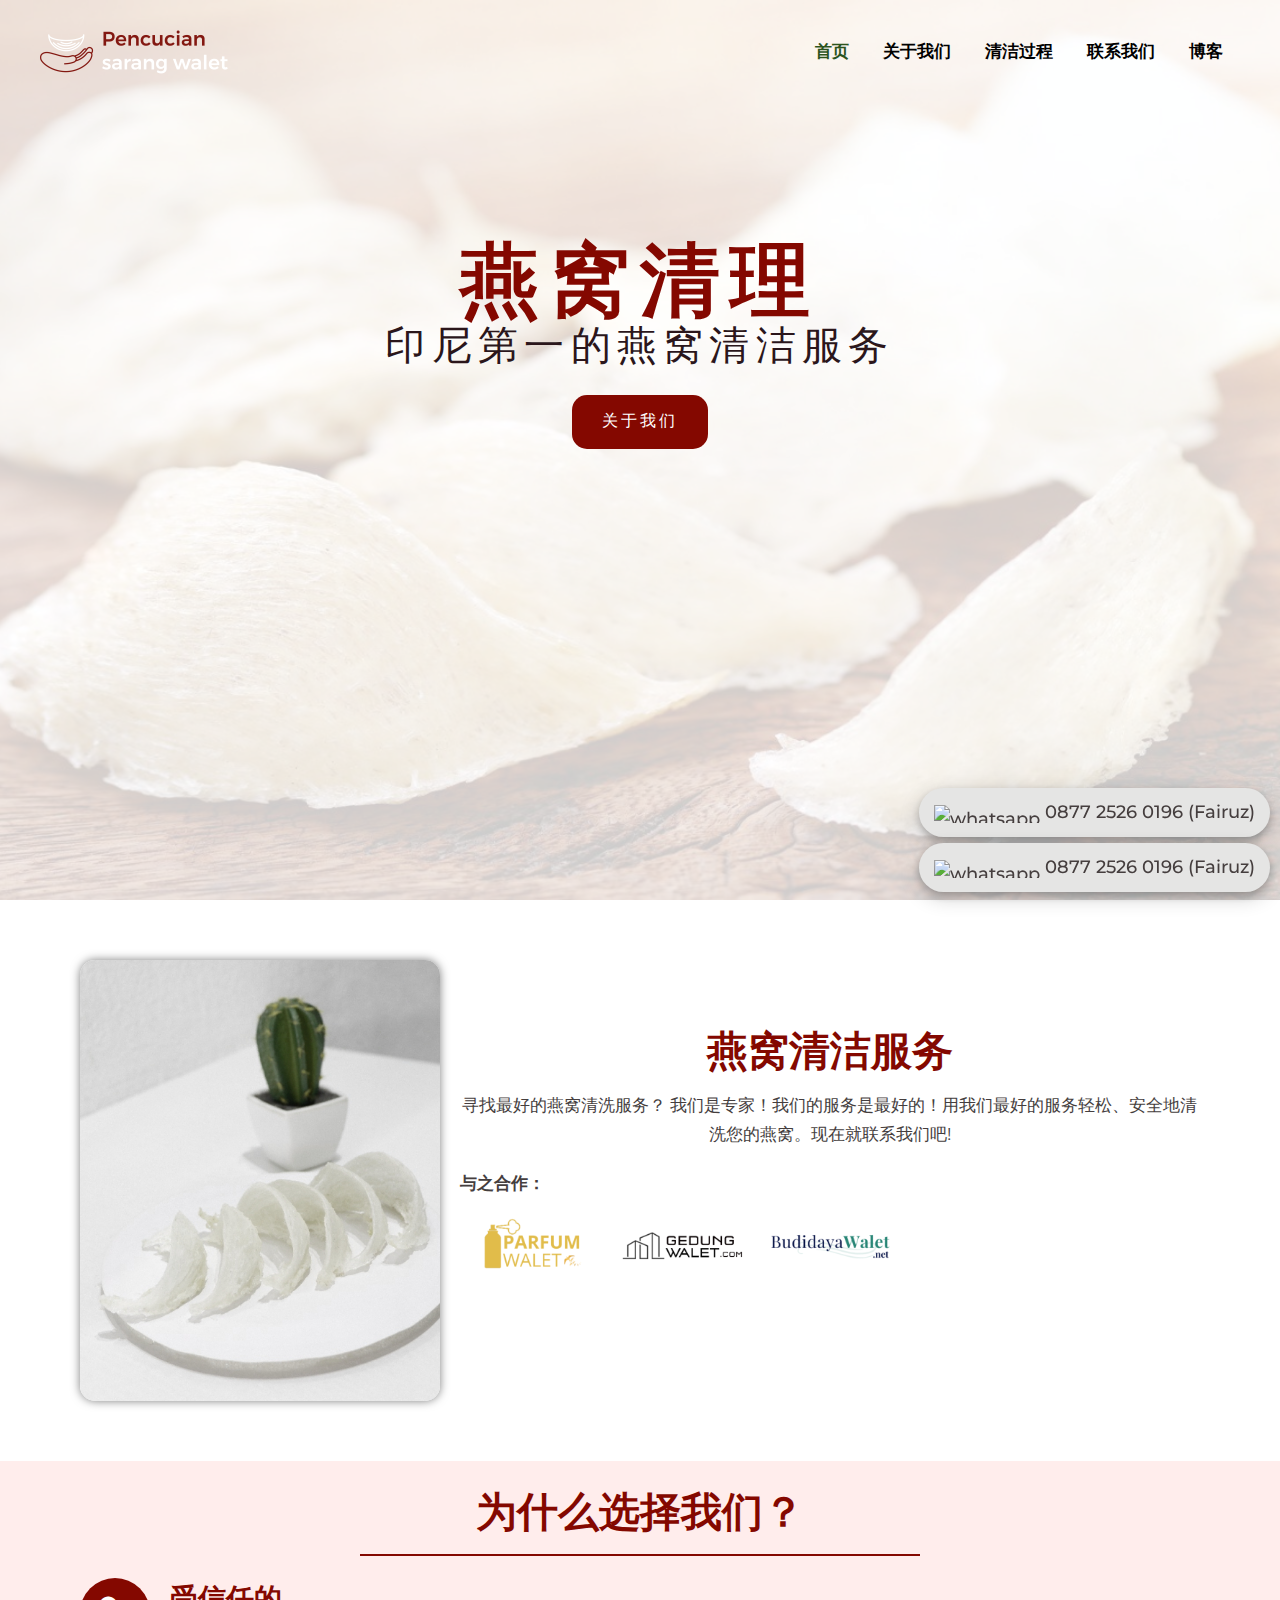
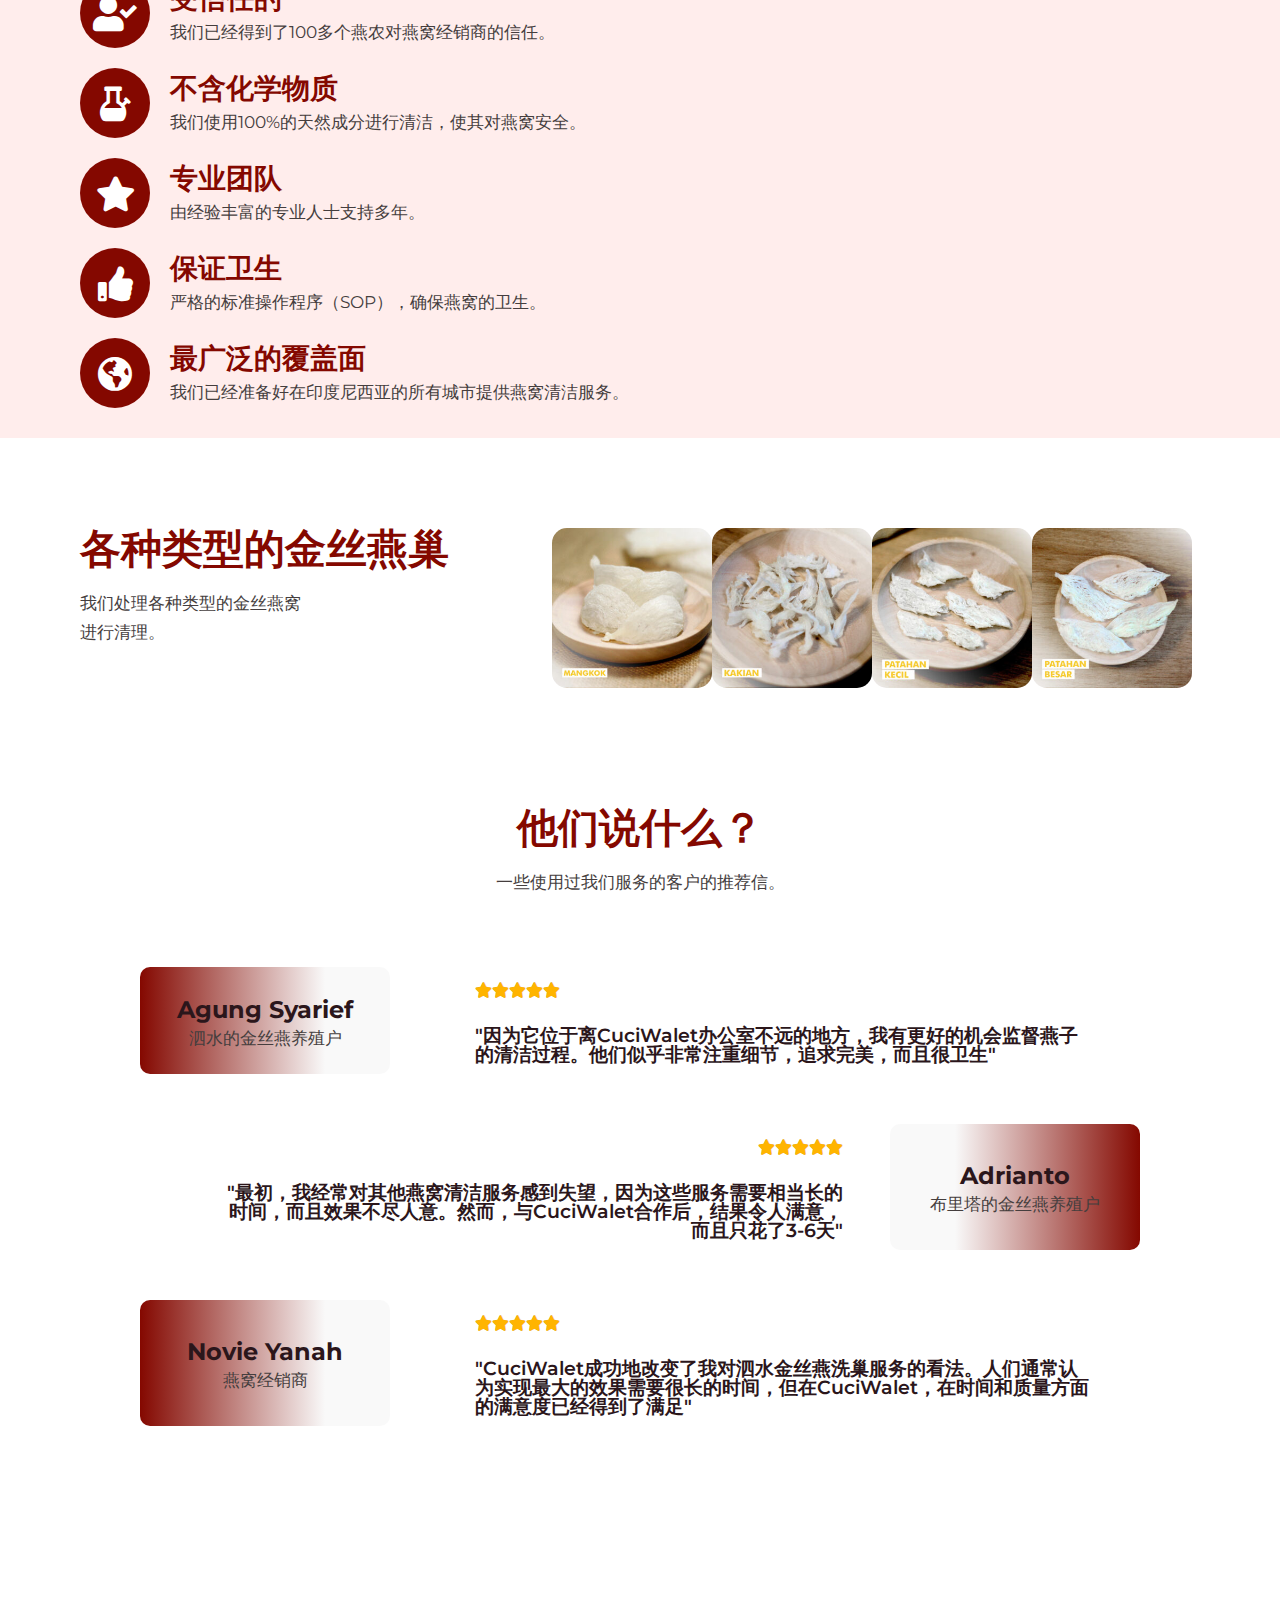
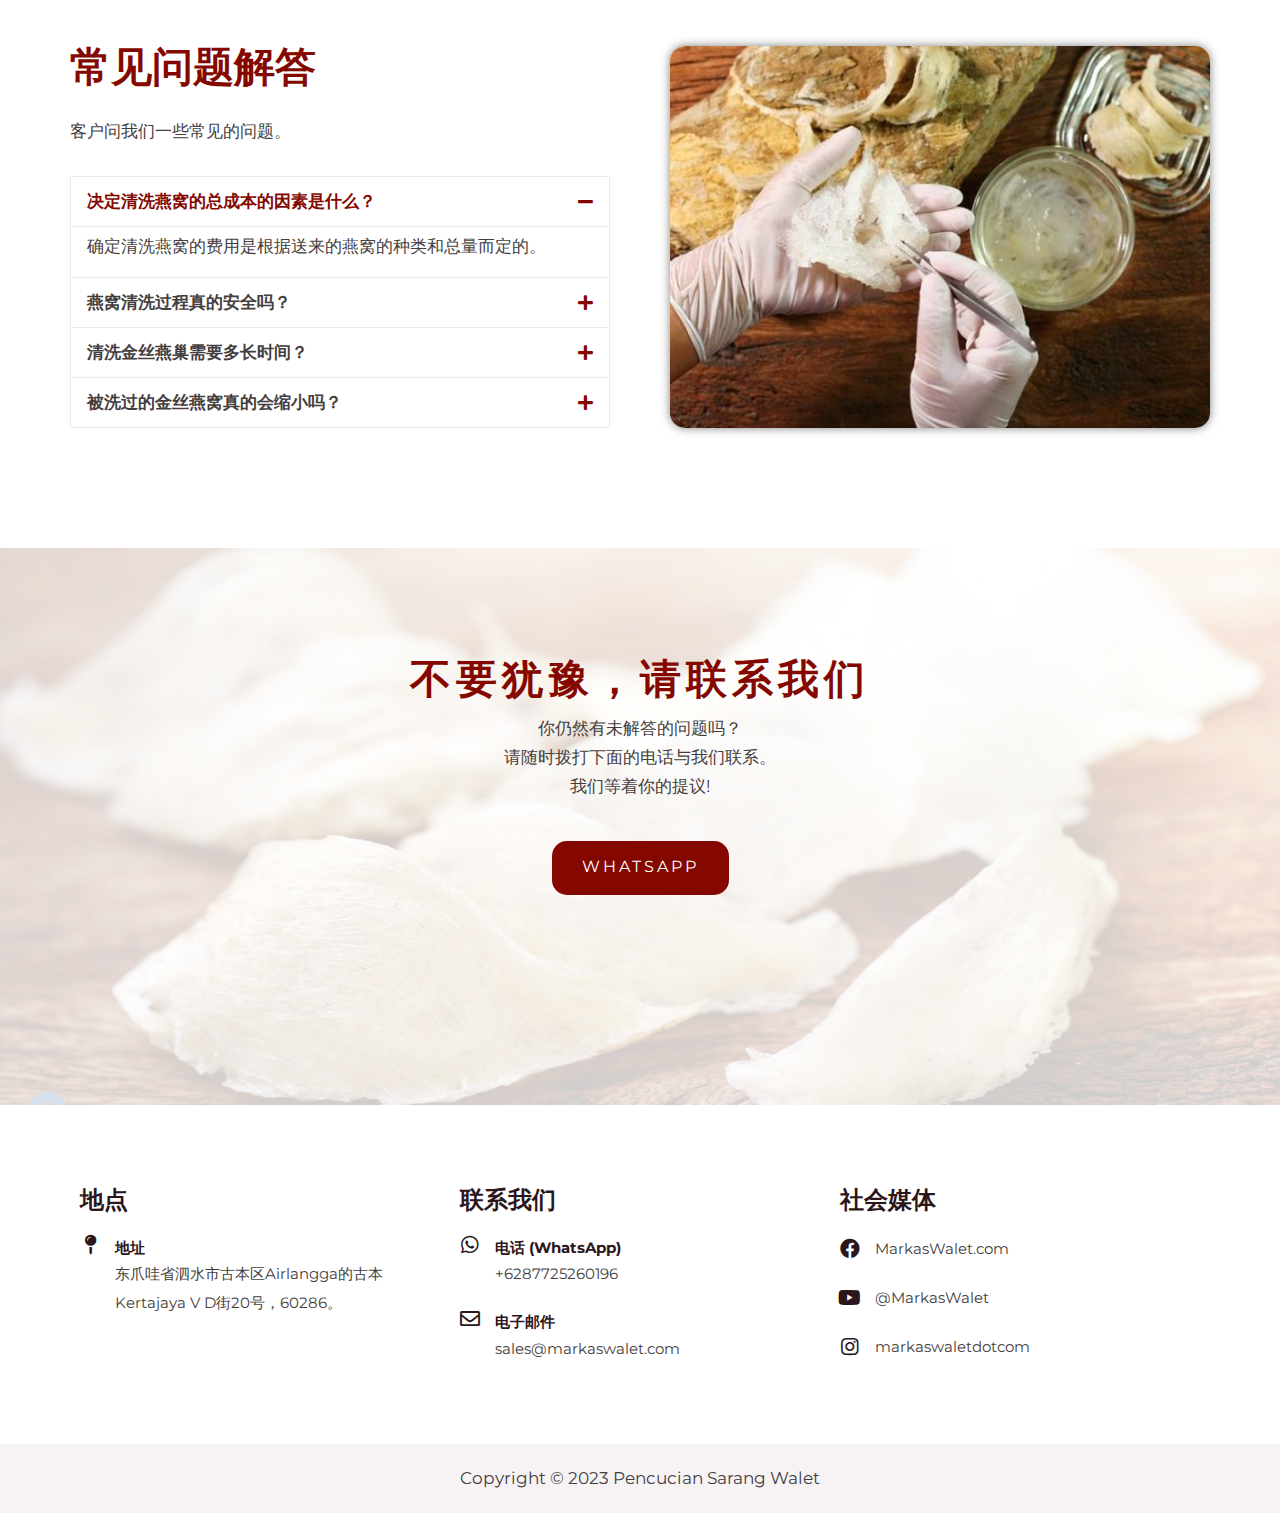
==== commit b434d4d3: "update meta description" ====
--- a/index.html
+++ b/index.html
@@ -7,23 +7,23 @@
 
 
 <!-- Search Engine Optimization by Rank Math - https://s.rankmath.com/home -->
-<title>首页 - Pencucian Sarang Walet</title>
-<meta name="description" content="我们提供燕窝清洁服务。清理过程一丝不苟，并遵循严格的操作标准，以确保你的燕窝的卫生状况得到保持。你从我们这里收到的燕窝保证质量良好，可以供更多人食用。">
+<title>Pencucian Sarang Walet | #1 燕窝清洁服务</title>
+<meta name="description" content="寻找最好的燕窝清洗服务？ 我们是专家！我们的服务是最好的！用我们最好的服务轻松、安全地清洗您的燕窝。现在就联系我们吧!">
 <meta name="robots" content="follow, index, max-snippet:-1, max-video-preview:-1, max-image-preview:large">
 <link rel="canonical" href="/">
 <meta property="og:locale" content="en_US">
 <meta property="og:type" content="website">
-<meta property="og:title" content="首页 - Pencucian Sarang Walet">
-<meta property="og:description" content="我们提供燕窝清洁服务。清理过程一丝不苟，并遵循严格的操作标准，以确保你的燕窝的卫生状况得到保持。你从我们这里收到的燕窝保证质量良好，可以供更多人食用。">
+<meta property="og:title" content="Pencucian Sarang Walet | #1 燕窝清洁服务">
+<meta property="og:description" content="寻找最好的燕窝清洗服务？ 我们是专家！我们的服务是最好的！用我们最好的服务轻松、安全地清洗您的燕窝。现在就联系我们吧!">
 <meta property="og:url" content="/">
 <meta property="og:site_name" content="Pencucian Sarang Walet">
 <meta property="og:updated_time" content="2023-03-30T02:35:35+00:00">
 <meta property="article:published_time" content="2022-08-25T13:27:00+00:00">
 <meta property="article:modified_time" content="2023-03-30T02:35:35+00:00">
 <meta name="twitter:card" content="summary_large_image">
-<meta name="twitter:title" content="首页 - Pencucian Sarang Walet">
-<meta name="twitter:description" content="我们提供燕窝清洁服务。清理过程一丝不苟，并遵循严格的操作标准，以确保你的燕窝的卫生状况得到保持。你从我们这里收到的燕窝保证质量良好，可以供更多人食用。">
-<script type="application/ld+json" class="rank-math-schema">{"@context":"https://schema.org","@graph":[{"@type":["DryCleaningOrLaundry","Organization"],"@id":"/#organization","name":"Pencucian Sarang Walet","url":"","logo":{"@type":"ImageObject","@id":"/#logo","url":"/wp-content/uploads/2023/03/new-crop-logo-pencucian-walet.png","contentUrl":"/wp-content/uploads/2023/03/new-crop-logo-pencucian-walet.png","caption":"Pencucian Sarang Walet","inLanguage":"en-US","width":"12500","height":"3183"},"openingHours":["Monday,Tuesday,Wednesday,Thursday,Friday,Saturday,Sunday 09:00-17:00"],"image":{"@id":"/#logo"}},{"@type":"WebSite","@id":"/#website","url":"","name":"Pencucian Sarang Walet","publisher":{"@id":"/#organization"},"inLanguage":"en-US","potentialAction":{"@type":"SearchAction","target":"/?s={search_term_string}","query-input":"required name=search_term_string"}},{"@type":"ImageObject","@id":"/wp-content/uploads/2023/03/cuci-walet-bersih.jpg","url":"/wp-content/uploads/2023/03/cuci-walet-bersih.jpg","width":"200","height":"200","inLanguage":"en-US"},{"@type":"WebPage","@id":"/#webpage","url":"/","name":"首页 - Pencucian Sarang Walet","datePublished":"2022-08-25T13:27:00+00:00","dateModified":"2023-03-30T02:35:35+00:00","about":{"@id":"/#organization"},"isPartOf":{"@id":"/#website"},"primaryImageOfPage":{"@id":"/wp-content/uploads/2023/03/cuci-walet-bersih.jpg"},"inLanguage":"en-US"},{"@type":"Person","@id":"/author/pencuciansarangwalet/","name":"pencuciansarangwalet","url":"/author/pencuciansarangwalet/","image":{"@type":"ImageObject","@id":"http://0.gravatar.com/avatar/04dbd90107149e58c8be4ef4c3a4e0e7?s=96&d=mm&r=g","url":"http://0.gravatar.com/avatar/04dbd90107149e58c8be4ef4c3a4e0e7?s=96&d=mm&r=g","caption":"pencuciansarangwalet","inLanguage":"en-US"},"sameAs":[""],"worksFor":{"@id":"/#organization"}},{"@type":"Article","headline":"首页 - Pencucian Sarang Walet","datePublished":"2022-08-25T13:27:00+00:00","dateModified":"2023-03-30T02:35:35+00:00","author":{"@id":"/author/pencuciansarangwalet/","name":"pencuciansarangwalet"},"publisher":{"@id":"/#organization"},"description":"我们提供燕窝清洁服务。清理过程一丝不苟，并遵循严格的操作标准，以确保你的燕窝的卫生状况得到保持。你从我们这里收到的燕窝保证质量良好，可以供更多人食用。","name":"首页 - Pencucian Sarang Walet","@id":"/#richSnippet","isPartOf":{"@id":"/#webpage"},"image":{"@id":"/wp-content/uploads/2023/03/cuci-walet-bersih.jpg"},"inLanguage":"en-US","mainEntityOfPage":{"@id":"/#webpage"}}]}</script>
+<meta name="twitter:title" content="Pencucian Sarang Walet | #1 燕窝清洁服务">
+<meta name="twitter:description" content="寻找最好的燕窝清洗服务？ 我们是专家！我们的服务是最好的！用我们最好的服务轻松、安全地清洗您的燕窝。现在就联系我们吧!">
+<script type="application/ld+json" class="rank-math-schema">{"@context":"https://schema.org","@graph":[{"@type":["DryCleaningOrLaundry","Organization"],"@id":"/#organization","name":"Pencucian Sarang Walet","url":"","logo":{"@type":"ImageObject","@id":"/#logo","url":"/wp-content/uploads/2023/03/new-crop-logo-pencucian-walet.png","contentUrl":"/wp-content/uploads/2023/03/new-crop-logo-pencucian-walet.png","caption":"Pencucian Sarang Walet","inLanguage":"en-US","width":"12500","height":"3183"},"openingHours":["Monday,Tuesday,Wednesday,Thursday,Friday,Saturday,Sunday 09:00-17:00"],"image":{"@id":"/#logo"}},{"@type":"WebSite","@id":"/#website","url":"","name":"Pencucian Sarang Walet","publisher":{"@id":"/#organization"},"inLanguage":"en-US","potentialAction":{"@type":"SearchAction","target":"/?s={search_term_string}","query-input":"required name=search_term_string"}},{"@type":"ImageObject","@id":"/wp-content/uploads/2023/03/cuci-walet-bersih.jpg","url":"/wp-content/uploads/2023/03/cuci-walet-bersih.jpg","width":"200","height":"200","inLanguage":"en-US"},{"@type":"WebPage","@id":"/#webpage","url":"/","name":"Pencucian Sarang Walet | #1 燕窝清洁服务","datePublished":"2022-08-25T13:27:00+00:00","dateModified":"2023-03-30T02:35:35+00:00","about":{"@id":"/#organization"},"isPartOf":{"@id":"/#website"},"primaryImageOfPage":{"@id":"/wp-content/uploads/2023/03/cuci-walet-bersih.jpg"},"inLanguage":"en-US"},{"@type":"Person","@id":"/author/pencuciansarangwalet/","name":"pencuciansarangwalet","url":"/author/pencuciansarangwalet/","image":{"@type":"ImageObject","@id":"http://0.gravatar.com/avatar/04dbd90107149e58c8be4ef4c3a4e0e7?s=96&d=mm&r=g","url":"http://0.gravatar.com/avatar/04dbd90107149e58c8be4ef4c3a4e0e7?s=96&d=mm&r=g","caption":"pencuciansarangwalet","inLanguage":"en-US"},"sameAs":[""],"worksFor":{"@id":"/#organization"}},{"@type":"Article","headline":"Pencucian Sarang Walet | #1 燕窝清洁服务","datePublished":"2022-08-25T13:27:00+00:00","dateModified":"2023-03-30T02:35:35+00:00","author":{"@id":"/author/pencuciansarangwalet/","name":"pencuciansarangwalet"},"publisher":{"@id":"/#organization"},"description":"寻找最好的燕窝清洗服务？ 我们是专家！我们的服务是最好的！用我们最好的服务轻松、安全地清洗您的燕窝。现在就联系我们吧!","name":"Pencucian Sarang Walet | #1 燕窝清洁服务","@id":"/#richSnippet","isPartOf":{"@id":"/#webpage"},"image":{"@id":"/wp-content/uploads/2023/03/cuci-walet-bersih.jpg"},"inLanguage":"en-US","mainEntityOfPage":{"@id":"/#webpage"}}]}</script>
 <!-- /Rank Math WordPress SEO plugin -->
 
 <link rel="dns-prefetch" href="//fonts.googleapis.com">
@@ -271,7 +271,7 @@
 				<div class="elementor-element elementor-element-79a50e7 elementor-widget elementor-widget-text-editor" data-id="79a50e7" data-element_type="widget" data-widget_type="text-editor.default">
 				<div class="elementor-widget-container">
 			<style>/*! elementor - v3.12.0 - 29-03-2023 */
-.elementor-widget-text-editor.elementor-drop-cap-view-stacked .elementor-drop-cap{background-color:#69727d;color:#fff}.elementor-widget-text-editor.elementor-drop-cap-view-framed .elementor-drop-cap{color:#69727d;border:3px solid;background-color:transparent}.elementor-widget-text-editor:not(.elementor-drop-cap-view-default) .elementor-drop-cap{margin-top:8px}.elementor-widget-text-editor:not(.elementor-drop-cap-view-default) .elementor-drop-cap-letter{width:1em;height:1em}.elementor-widget-text-editor .elementor-drop-cap{float:left;text-align:center;line-height:1;font-size:50px}.elementor-widget-text-editor .elementor-drop-cap-letter{display:inline-block}</style>				<p>我们提供燕窝清洁服务。清理过程一丝不苟，并遵循严格的操作标准，以确保你的燕窝的卫生状况得到保持。你从我们这里收到的燕窝保证质量良好，可以供更多人食用。</p>						</div>
+.elementor-widget-text-editor.elementor-drop-cap-view-stacked .elementor-drop-cap{background-color:#69727d;color:#fff}.elementor-widget-text-editor.elementor-drop-cap-view-framed .elementor-drop-cap{color:#69727d;border:3px solid;background-color:transparent}.elementor-widget-text-editor:not(.elementor-drop-cap-view-default) .elementor-drop-cap{margin-top:8px}.elementor-widget-text-editor:not(.elementor-drop-cap-view-default) .elementor-drop-cap-letter{width:1em;height:1em}.elementor-widget-text-editor .elementor-drop-cap{float:left;text-align:center;line-height:1;font-size:50px}.elementor-widget-text-editor .elementor-drop-cap-letter{display:inline-block}</style>				<p>寻找最好的燕窝清洗服务？ 我们是专家！我们的服务是最好的！用我们最好的服务轻松、安全地清洗您的燕窝。现在就联系我们吧!</p>						</div>
 				</div>
 				<div class="elementor-element elementor-element-d461f07 elementor-widget elementor-widget-text-editor" data-id="d461f07" data-element_type="widget" data-widget_type="text-editor.default">
 				<div class="elementor-widget-container">
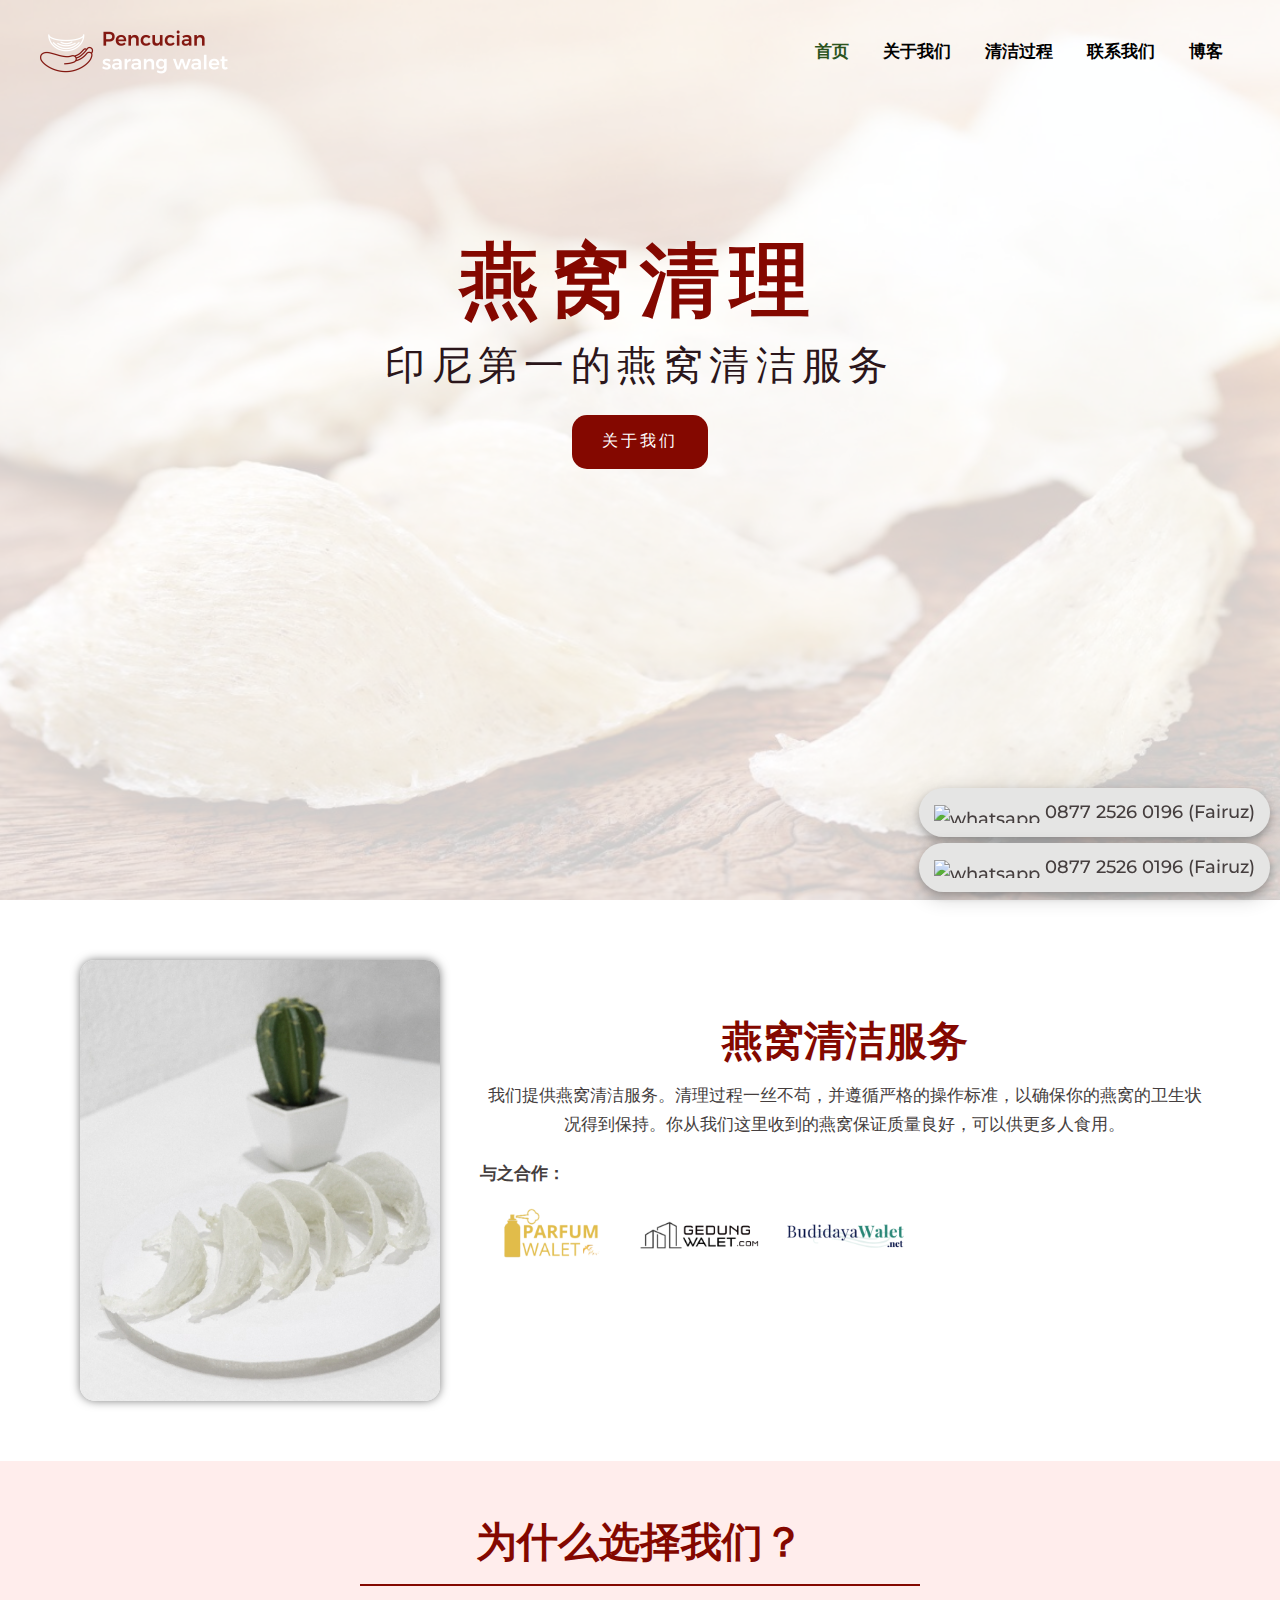
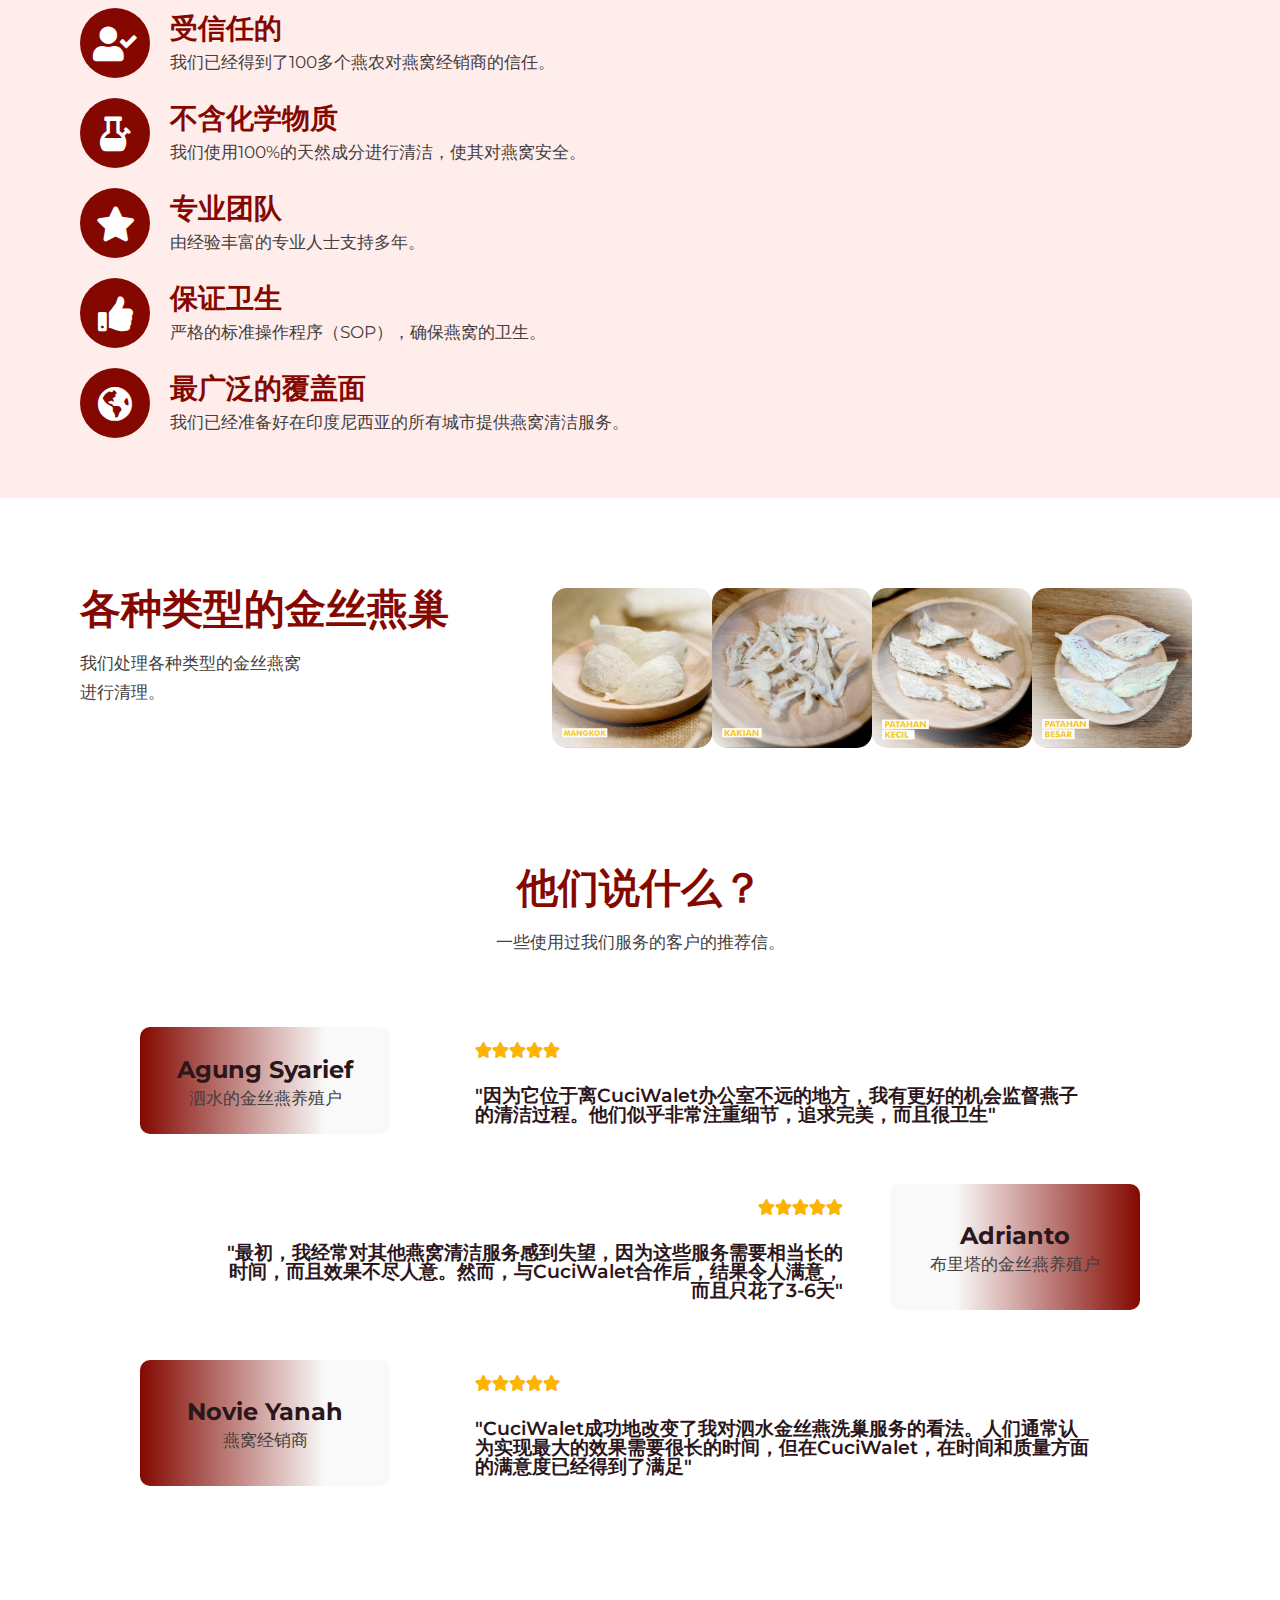
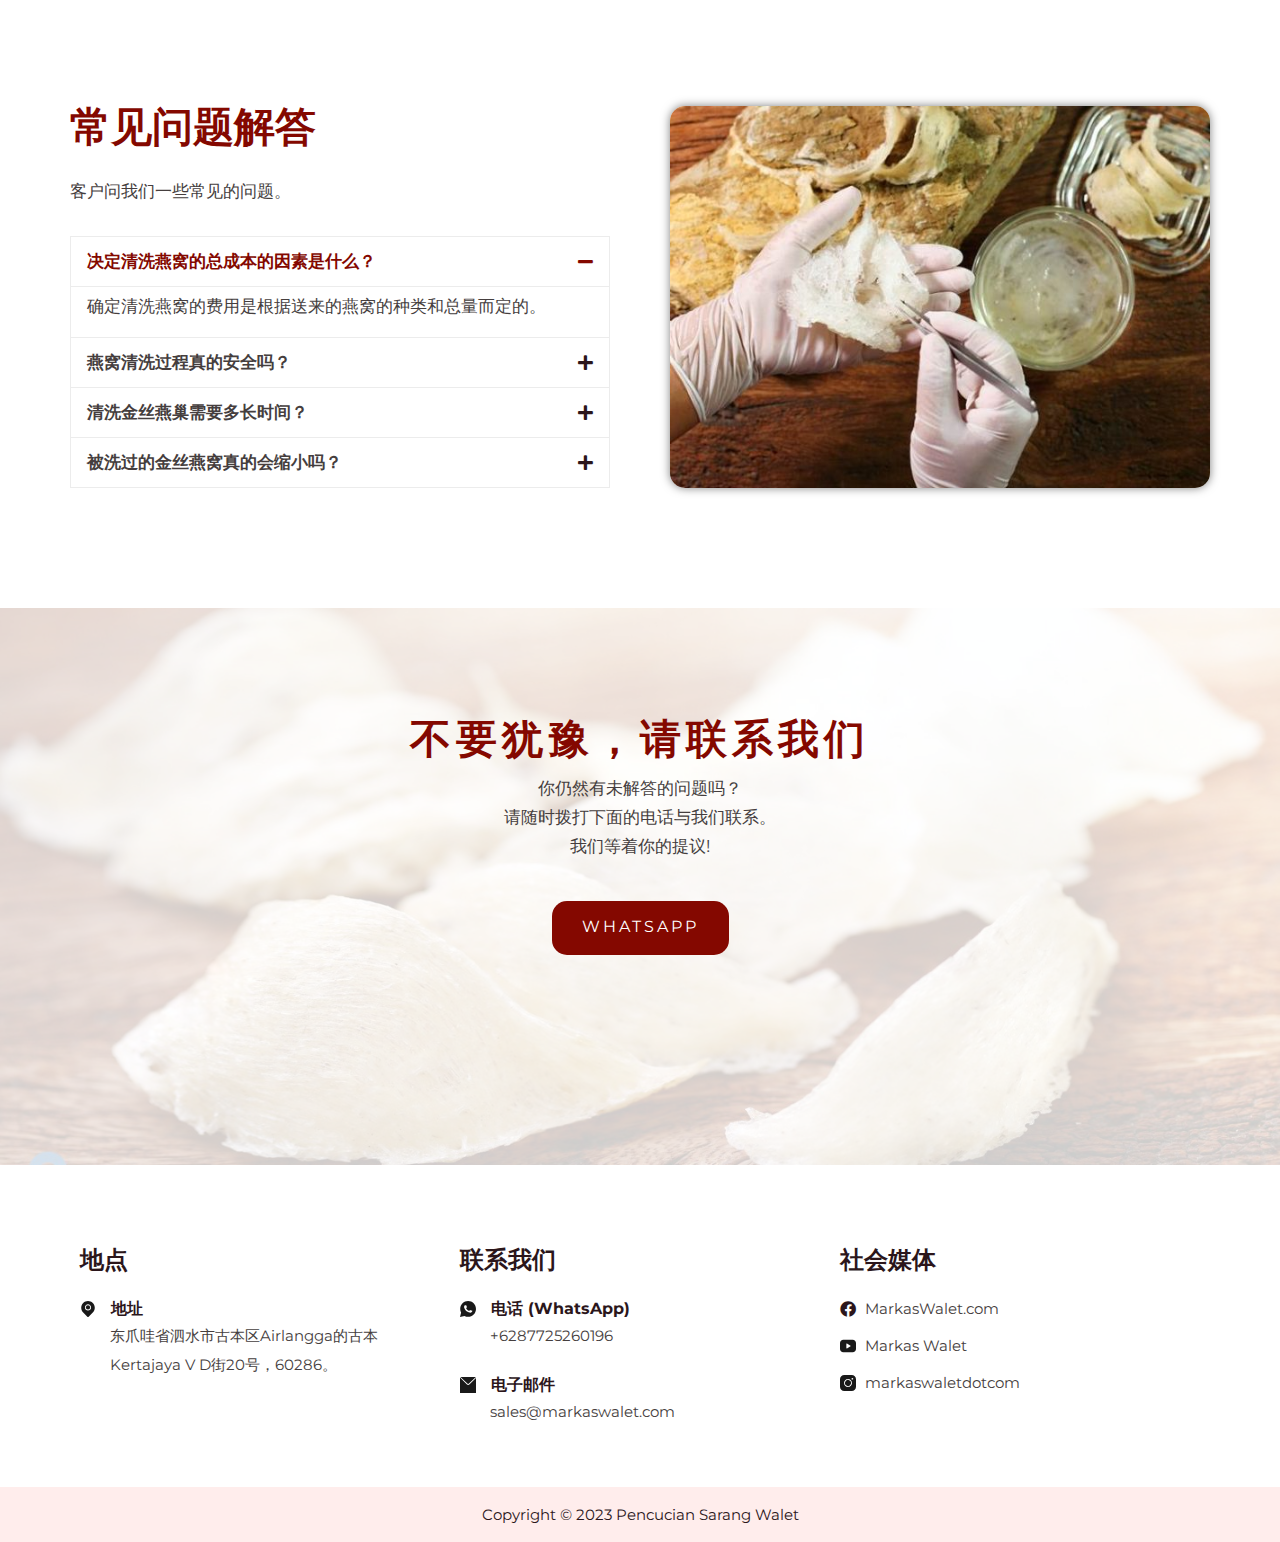
==== commit 47419cf3: "revisi footer dan tampilan" ====
--- a/index.html
+++ b/index.html
@@ -1,29 +1,38 @@
 <!DOCTYPE html>
 <html lang="en-US" prefix="og: https://ogp.me/ns#">
 <head>
+
+<!-- Google Tag Manager -->
+<script>(function(w,d,s,l,i){w[l]=w[l]||[];w[l].push({'gtm.start':
+new Date().getTime(),event:'gtm.js'});var f=d.getElementsByTagName(s)[0],
+j=d.createElement(s),dl=l!='dataLayer'?'&l='+l:'';j.async=true;j.src=
+'https://www.googletagmanager.com/gtm.js?id='+i+dl;f.parentNode.insertBefore(j,f);
+})(window,document,'script','dataLayer','GTM-N9GXZ9K');</script>
+<!-- End Google Tag Manager -->
+
 <meta charset="UTF-8">
 <meta name="viewport" content="width=device-width, initial-scale=1">
 <link rel="profile" href="https://gmpg.org/xfn/11">
 
 
 <!-- Search Engine Optimization by Rank Math - https://s.rankmath.com/home -->
-<title>Pencucian Sarang Walet | #1 燕窝清洁服务</title>
-<meta name="description" content="寻找最好的燕窝清洗服务？ 我们是专家！我们的服务是最好的！用我们最好的服务轻松、安全地清洗您的燕窝。现在就联系我们吧!">
+<title>首页 - Pencucian Sarang Walet</title>
+<meta name="description" content="我们提供燕窝清洁服务。清理过程一丝不苟，并遵循严格的操作标准，以确保你的燕窝的卫生状况得到保持。你从我们这里收到的燕窝保证质量良好，可以供更多人食用。">
 <meta name="robots" content="follow, index, max-snippet:-1, max-video-preview:-1, max-image-preview:large">
 <link rel="canonical" href="/">
 <meta property="og:locale" content="en_US">
 <meta property="og:type" content="website">
-<meta property="og:title" content="Pencucian Sarang Walet | #1 燕窝清洁服务">
-<meta property="og:description" content="寻找最好的燕窝清洗服务？ 我们是专家！我们的服务是最好的！用我们最好的服务轻松、安全地清洗您的燕窝。现在就联系我们吧!">
+<meta property="og:title" content="首页 - Pencucian Sarang Walet">
+<meta property="og:description" content="我们提供燕窝清洁服务。清理过程一丝不苟，并遵循严格的操作标准，以确保你的燕窝的卫生状况得到保持。你从我们这里收到的燕窝保证质量良好，可以供更多人食用。">
 <meta property="og:url" content="/">
 <meta property="og:site_name" content="Pencucian Sarang Walet">
-<meta property="og:updated_time" content="2023-03-30T02:35:35+00:00">
+<meta property="og:updated_time" content="2023-04-02T08:30:16+00:00">
 <meta property="article:published_time" content="2022-08-25T13:27:00+00:00">
-<meta property="article:modified_time" content="2023-03-30T02:35:35+00:00">
+<meta property="article:modified_time" content="2023-04-02T08:30:16+00:00">
 <meta name="twitter:card" content="summary_large_image">
-<meta name="twitter:title" content="Pencucian Sarang Walet | #1 燕窝清洁服务">
-<meta name="twitter:description" content="寻找最好的燕窝清洗服务？ 我们是专家！我们的服务是最好的！用我们最好的服务轻松、安全地清洗您的燕窝。现在就联系我们吧!">
-<script type="application/ld+json" class="rank-math-schema">{"@context":"https://schema.org","@graph":[{"@type":["DryCleaningOrLaundry","Organization"],"@id":"/#organization","name":"Pencucian Sarang Walet","url":"","logo":{"@type":"ImageObject","@id":"/#logo","url":"/wp-content/uploads/2023/03/new-crop-logo-pencucian-walet.png","contentUrl":"/wp-content/uploads/2023/03/new-crop-logo-pencucian-walet.png","caption":"Pencucian Sarang Walet","inLanguage":"en-US","width":"12500","height":"3183"},"openingHours":["Monday,Tuesday,Wednesday,Thursday,Friday,Saturday,Sunday 09:00-17:00"],"image":{"@id":"/#logo"}},{"@type":"WebSite","@id":"/#website","url":"","name":"Pencucian Sarang Walet","publisher":{"@id":"/#organization"},"inLanguage":"en-US","potentialAction":{"@type":"SearchAction","target":"/?s={search_term_string}","query-input":"required name=search_term_string"}},{"@type":"ImageObject","@id":"/wp-content/uploads/2023/03/cuci-walet-bersih.jpg","url":"/wp-content/uploads/2023/03/cuci-walet-bersih.jpg","width":"200","height":"200","inLanguage":"en-US"},{"@type":"WebPage","@id":"/#webpage","url":"/","name":"Pencucian Sarang Walet | #1 燕窝清洁服务","datePublished":"2022-08-25T13:27:00+00:00","dateModified":"2023-03-30T02:35:35+00:00","about":{"@id":"/#organization"},"isPartOf":{"@id":"/#website"},"primaryImageOfPage":{"@id":"/wp-content/uploads/2023/03/cuci-walet-bersih.jpg"},"inLanguage":"en-US"},{"@type":"Person","@id":"/author/pencuciansarangwalet/","name":"pencuciansarangwalet","url":"/author/pencuciansarangwalet/","image":{"@type":"ImageObject","@id":"http://0.gravatar.com/avatar/04dbd90107149e58c8be4ef4c3a4e0e7?s=96&d=mm&r=g","url":"http://0.gravatar.com/avatar/04dbd90107149e58c8be4ef4c3a4e0e7?s=96&d=mm&r=g","caption":"pencuciansarangwalet","inLanguage":"en-US"},"sameAs":[""],"worksFor":{"@id":"/#organization"}},{"@type":"Article","headline":"Pencucian Sarang Walet | #1 燕窝清洁服务","datePublished":"2022-08-25T13:27:00+00:00","dateModified":"2023-03-30T02:35:35+00:00","author":{"@id":"/author/pencuciansarangwalet/","name":"pencuciansarangwalet"},"publisher":{"@id":"/#organization"},"description":"寻找最好的燕窝清洗服务？ 我们是专家！我们的服务是最好的！用我们最好的服务轻松、安全地清洗您的燕窝。现在就联系我们吧!","name":"Pencucian Sarang Walet | #1 燕窝清洁服务","@id":"/#richSnippet","isPartOf":{"@id":"/#webpage"},"image":{"@id":"/wp-content/uploads/2023/03/cuci-walet-bersih.jpg"},"inLanguage":"en-US","mainEntityOfPage":{"@id":"/#webpage"}}]}</script>
+<meta name="twitter:title" content="首页 - Pencucian Sarang Walet">
+<meta name="twitter:description" content="我们提供燕窝清洁服务。清理过程一丝不苟，并遵循严格的操作标准，以确保你的燕窝的卫生状况得到保持。你从我们这里收到的燕窝保证质量良好，可以供更多人食用。">
+<script type="application/ld+json" class="rank-math-schema">{"@context":"https://schema.org","@graph":[{"@type":["DryCleaningOrLaundry","Organization"],"@id":"/#organization","name":"Pencucian Sarang Walet","url":"","logo":{"@type":"ImageObject","@id":"/#logo","url":"/wp-content/uploads/2023/03/new-crop-logo-pencucian-walet.png","contentUrl":"/wp-content/uploads/2023/03/new-crop-logo-pencucian-walet.png","caption":"Pencucian Sarang Walet","inLanguage":"en-US","width":"12500","height":"3183"},"openingHours":["Monday,Tuesday,Wednesday,Thursday,Friday,Saturday,Sunday 09:00-17:00"],"image":{"@id":"/#logo"}},{"@type":"WebSite","@id":"/#website","url":"","name":"Pencucian Sarang Walet","publisher":{"@id":"/#organization"},"inLanguage":"en-US","potentialAction":{"@type":"SearchAction","target":"/?s={search_term_string}","query-input":"required name=search_term_string"}},{"@type":"ImageObject","@id":"/wp-content/uploads/2023/03/cuci-walet-bersih.jpg","url":"/wp-content/uploads/2023/03/cuci-walet-bersih.jpg","width":"200","height":"200","inLanguage":"en-US"},{"@type":"WebPage","@id":"/#webpage","url":"/","name":"首页 - Pencucian Sarang Walet","datePublished":"2022-08-25T13:27:00+00:00","dateModified":"2023-04-02T08:30:16+00:00","about":{"@id":"/#organization"},"isPartOf":{"@id":"/#website"},"primaryImageOfPage":{"@id":"/wp-content/uploads/2023/03/cuci-walet-bersih.jpg"},"inLanguage":"en-US"},{"@type":"Person","@id":"/author/pencuciansarangwalet/","name":"pencuciansarangwalet","url":"/author/pencuciansarangwalet/","image":{"@type":"ImageObject","@id":"http://0.gravatar.com/avatar/04dbd90107149e58c8be4ef4c3a4e0e7?s=96&d=mm&r=g","url":"http://0.gravatar.com/avatar/04dbd90107149e58c8be4ef4c3a4e0e7?s=96&d=mm&r=g","caption":"pencuciansarangwalet","inLanguage":"en-US"},"sameAs":[""],"worksFor":{"@id":"/#organization"}},{"@type":"Article","headline":"首页 - Pencucian Sarang Walet","datePublished":"2022-08-25T13:27:00+00:00","dateModified":"2023-04-02T08:30:16+00:00","author":{"@id":"/author/pencuciansarangwalet/","name":"pencuciansarangwalet"},"publisher":{"@id":"/#organization"},"description":"我们提供燕窝清洁服务。清理过程一丝不苟，并遵循严格的操作标准，以确保你的燕窝的卫生状况得到保持。你从我们这里收到的燕窝保证质量良好，可以供更多人食用。","name":"首页 - Pencucian Sarang Walet","@id":"/#richSnippet","isPartOf":{"@id":"/#webpage"},"image":{"@id":"/wp-content/uploads/2023/03/cuci-walet-bersih.jpg"},"inLanguage":"en-US","mainEntityOfPage":{"@id":"/#webpage"}}]}</script>
 <!-- /Rank Math WordPress SEO plugin -->
 
 <link rel="dns-prefetch" href="//fonts.googleapis.com">
@@ -42,7 +51,7 @@
 	padding: 0 !important;
 }</style>
 	<link rel="stylesheet" id="astra-theme-css-css" href="/wp-content/themes/astra/assets/css/minified/main.min.css?ver=4.1.2" media="all">
-<style id="astra-theme-css-inline-css">.ast-no-sidebar .entry-content .alignfull {margin-left: calc( -50vw + 50%);margin-right: calc( -50vw + 50%);max-width: 100vw;width: 100vw;}.ast-no-sidebar .entry-content .alignwide {margin-left: calc(-41vw + 50%);margin-right: calc(-41vw + 50%);max-width: unset;width: unset;}.ast-no-sidebar .entry-content .alignfull .alignfull,.ast-no-sidebar .entry-content .alignfull .alignwide,.ast-no-sidebar .entry-content .alignwide .alignfull,.ast-no-sidebar .entry-content .alignwide .alignwide,.ast-no-sidebar .entry-content .wp-block-column .alignfull,.ast-no-sidebar .entry-content .wp-block-column .alignwide{width: 100%;margin-left: auto;margin-right: auto;}.wp-block-gallery,.blocks-gallery-grid {margin: 0;}.wp-block-separator {max-width: 100px;}.wp-block-separator.is-style-wide,.wp-block-separator.is-style-dots {max-width: none;}.entry-content .has-2-columns .wp-block-column:first-child {padding-right: 10px;}.entry-content .has-2-columns .wp-block-column:last-child {padding-left: 10px;}@media (max-width: 782px) {.entry-content .wp-block-columns .wp-block-column {flex-basis: 100%;}.entry-content .has-2-columns .wp-block-column:first-child {padding-right: 0;}.entry-content .has-2-columns .wp-block-column:last-child {padding-left: 0;}}body .entry-content .wp-block-latest-posts {margin-left: 0;}body .entry-content .wp-block-latest-posts li {list-style: none;}.ast-no-sidebar .ast-container .entry-content .wp-block-latest-posts {margin-left: 0;}.ast-header-break-point .entry-content .alignwide {margin-left: auto;margin-right: auto;}.entry-content .blocks-gallery-item img {margin-bottom: auto;}.wp-block-pullquote {border-top: 4px solid #555d66;border-bottom: 4px solid #555d66;color: #40464d;}:root{--ast-container-default-xlg-padding:6.67em;--ast-container-default-lg-padding:5.67em;--ast-container-default-slg-padding:4.34em;--ast-container-default-md-padding:3.34em;--ast-container-default-sm-padding:6.67em;--ast-container-default-xs-padding:2.4em;--ast-container-default-xxs-padding:1.4em;--ast-code-block-background:#EEEEEE;--ast-comment-inputs-background:#FAFAFA;}html{font-size:106.25%;}a,.page-title{color:var(--ast-global-color-3);}a:hover,a:focus{color:var(--ast-global-color-0);}body,button,input,select,textarea,.ast-button,.ast-custom-button{font-family:'Montserrat',sans-serif;font-weight:400;font-size:17px;font-size:1rem;line-height:1.7em;}blockquote{color:var(--ast-global-color-3);}p,.entry-content p{margin-bottom:0em;}h1,.entry-content h1,h2,.entry-content h2,h3,.entry-content h3,h4,.entry-content h4,h5,.entry-content h5,h6,.entry-content h6,.site-title,.site-title a{font-family:'Montserrat',sans-serif;font-weight:700;}.ast-site-identity .site-title a{color:var(--ast-global-color-5);}.site-title{font-size:35px;font-size:2.0588235294118rem;display:none;}header .custom-logo-link img{max-width:188px;}.astra-logo-svg{width:188px;}.astra-logo-svg:not(.sticky-custom-logo .astra-logo-svg,.transparent-custom-logo .astra-logo-svg,.advanced-header-logo .astra-logo-svg){height:60px;}.site-header .site-description{font-size:15px;font-size:0.88235294117647rem;display:none;}.entry-title{font-size:30px;font-size:1.7647058823529rem;}h1,.entry-content h1{font-size:87px;font-size:5.1176470588235rem;font-weight:normal;font-family:'Montserrat',sans-serif;}h2,.entry-content h2{font-size:41px;font-size:2.4117647058824rem;font-weight:700;font-family:'Montserrat',sans-serif;}h3,.entry-content h3{font-size:28px;font-size:1.6470588235294rem;font-weight:600;font-family:'Montserrat',sans-serif;}h4,.entry-content h4{font-size:24px;font-size:1.4117647058824rem;line-height:1.25em;font-weight:600;font-family:'Montserrat',sans-serif;}h5,.entry-content h5{font-size:18px;font-size:1.0588235294118rem;font-weight:700;font-family:'Montserrat',sans-serif;}h6,.entry-content h6{font-size:15px;font-size:0.88235294117647rem;font-weight:700;font-family:'Montserrat',sans-serif;}::selection{background-color:var(--ast-global-color-0);color:#ffffff;}body,h1,.entry-title a,.entry-content h1,h2,.entry-content h2,h3,.entry-content h3,h4,.entry-content h4,h5,.entry-content h5,h6,.entry-content h6{color:var(--ast-global-color-3);}.tagcloud a:hover,.tagcloud a:focus,.tagcloud a.current-item{color:#ffffff;border-color:var(--ast-global-color-3);background-color:var(--ast-global-color-3);}input:focus,input[type="text"]:focus,input[type="email"]:focus,input[type="url"]:focus,input[type="password"]:focus,input[type="reset"]:focus,input[type="search"]:focus,textarea:focus{border-color:var(--ast-global-color-3);}input[type="radio"]:checked,input[type=reset],input[type="checkbox"]:checked,input[type="checkbox"]:hover:checked,input[type="checkbox"]:focus:checked,input[type=range]::-webkit-slider-thumb{border-color:var(--ast-global-color-3);background-color:var(--ast-global-color-3);box-shadow:none;}.site-footer a:hover + .post-count,.site-footer a:focus + .post-count{background:var(--ast-global-color-3);border-color:var(--ast-global-color-3);}.single .nav-links .nav-previous,.single .nav-links .nav-next{color:var(--ast-global-color-3);}.entry-meta,.entry-meta *{line-height:1.45;color:var(--ast-global-color-3);}.entry-meta a:hover,.entry-meta a:hover *,.entry-meta a:focus,.entry-meta a:focus *,.page-links > .page-link,.page-links .page-link:hover,.post-navigation a:hover{color:var(--ast-global-color-0);}#cat option,.secondary .calendar_wrap thead a,.secondary .calendar_wrap thead a:visited{color:var(--ast-global-color-3);}.secondary .calendar_wrap #today,.ast-progress-val span{background:var(--ast-global-color-3);}.secondary a:hover + .post-count,.secondary a:focus + .post-count{background:var(--ast-global-color-3);border-color:var(--ast-global-color-3);}.calendar_wrap #today > a{color:#ffffff;}.page-links .page-link,.single .post-navigation a{color:var(--ast-global-color-3);}.ast-archive-title{color:var(--ast-global-color-2);}.widget-title{font-size:24px;font-size:1.4117647058824rem;color:var(--ast-global-color-2);}a:focus-visible,.ast-menu-toggle:focus-visible,.site .skip-link:focus-visible,.wp-block-loginout input:focus-visible,.wp-block-search.wp-block-search__button-inside .wp-block-search__inside-wrapper,.ast-header-navigation-arrow:focus-visible{outline-style:dotted;outline-color:inherit;outline-width:thin;border-color:transparent;}input:focus,input[type="text"]:focus,input[type="email"]:focus,input[type="url"]:focus,input[type="password"]:focus,input[type="reset"]:focus,input[type="search"]:focus,textarea:focus,.wp-block-search__input:focus,[data-section="section-header-mobile-trigger"] .ast-button-wrap .ast-mobile-menu-trigger-minimal:focus,.ast-mobile-popup-drawer.active .menu-toggle-close:focus,.woocommerce-ordering select.orderby:focus,#ast-scroll-top:focus,.woocommerce a.add_to_cart_button:focus,.woocommerce .button.single_add_to_cart_button:focus{border-style:dotted;border-color:inherit;border-width:thin;outline-color:transparent;}.ast-logo-title-inline .site-logo-img{padding-right:1em;}.site-logo-img img{ transition:all 0.2s linear;}.ast-page-builder-template .hentry {margin: 0;}.ast-page-builder-template .site-content > .ast-container {max-width: 100%;padding: 0;}.ast-page-builder-template .site-content #primary {padding: 0;margin: 0;}.ast-page-builder-template .no-results {text-align: center;margin: 4em auto;}.ast-page-builder-template .ast-pagination {padding: 2em;}.ast-page-builder-template .entry-header.ast-no-title.ast-no-thumbnail {margin-top: 0;}.ast-page-builder-template .entry-header.ast-header-without-markup {margin-top: 0;margin-bottom: 0;}.ast-page-builder-template .entry-header.ast-no-title.ast-no-meta {margin-bottom: 0;}.ast-page-builder-template.single .post-navigation {padding-bottom: 2em;}.ast-page-builder-template.single-post .site-content > .ast-container {max-width: 100%;}.ast-page-builder-template .entry-header {margin-top: 4em;margin-left: auto;margin-right: auto;padding-left: 20px;padding-right: 20px;}.single.ast-page-builder-template .entry-header {padding-left: 20px;padding-right: 20px;}.ast-page-builder-template .ast-archive-description {margin: 4em auto 0;padding-left: 20px;padding-right: 20px;}@media (max-width:921px){#ast-desktop-header{display:none;}}@media (min-width:921px){#ast-mobile-header{display:none;}}.wp-block-buttons.aligncenter{justify-content:center;}@media (max-width:921px){.ast-theme-transparent-header #primary,.ast-theme-transparent-header #secondary{padding:0;}}@media (max-width:921px){.ast-plain-container.ast-no-sidebar #primary{padding:0;}}.ast-plain-container.ast-no-sidebar #primary{margin-top:0;margin-bottom:0;}@media (min-width:1200px){.wp-block-group .has-background{padding:20px;}}@media (min-width:1200px){.wp-block-cover-image.alignwide .wp-block-cover__inner-container,.wp-block-cover.alignwide .wp-block-cover__inner-container,.wp-block-cover-image.alignfull .wp-block-cover__inner-container,.wp-block-cover.alignfull .wp-block-cover__inner-container{width:100%;}}.wp-block-columns{margin-bottom:unset;}.wp-block-image.size-full{margin:2rem 0;}.wp-block-separator.has-background{padding:0;}.wp-block-gallery{margin-bottom:1.6em;}.wp-block-group{padding-top:4em;padding-bottom:4em;}.wp-block-group__inner-container .wp-block-columns:last-child,.wp-block-group__inner-container :last-child,.wp-block-table table{margin-bottom:0;}.blocks-gallery-grid{width:100%;}.wp-block-navigation-link__content{padding:5px 0;}.wp-block-group .wp-block-group .has-text-align-center,.wp-block-group .wp-block-column .has-text-align-center{max-width:100%;}.has-text-align-center{margin:0 auto;}@media (max-width:1200px){.wp-block-group{padding:3em;}.wp-block-group .wp-block-group{padding:1.5em;}.wp-block-columns,.wp-block-column{margin:1rem 0;}}@media (min-width:921px){.wp-block-columns .wp-block-group{padding:2em;}}@media (max-width:544px){.wp-block-cover-image .wp-block-cover__inner-container,.wp-block-cover .wp-block-cover__inner-container{width:unset;}.wp-block-cover,.wp-block-cover-image{padding:2em 0;}.wp-block-group,.wp-block-cover{padding:2em;}.wp-block-media-text__media img,.wp-block-media-text__media video{width:unset;max-width:100%;}.wp-block-media-text.has-background .wp-block-media-text__content{padding:1em;}}.wp-block-image.aligncenter{margin-left:auto;margin-right:auto;}.wp-block-table.aligncenter{margin-left:auto;margin-right:auto;}@media (min-width:544px){.entry-content .wp-block-media-text.has-media-on-the-right .wp-block-media-text__content{padding:0 8% 0 0;}.entry-content .wp-block-media-text .wp-block-media-text__content{padding:0 0 0 8%;}.ast-plain-container .site-content .entry-content .has-custom-content-position.is-position-bottom-left > *,.ast-plain-container .site-content .entry-content .has-custom-content-position.is-position-bottom-right > *,.ast-plain-container .site-content .entry-content .has-custom-content-position.is-position-top-left > *,.ast-plain-container .site-content .entry-content .has-custom-content-position.is-position-top-right > *,.ast-plain-container .site-content .entry-content .has-custom-content-position.is-position-center-right > *,.ast-plain-container .site-content .entry-content .has-custom-content-position.is-position-center-left > *{margin:0;}}@media (max-width:544px){.entry-content .wp-block-media-text .wp-block-media-text__content{padding:8% 0;}.wp-block-media-text .wp-block-media-text__media img{width:auto;max-width:100%;}}.wp-block-button.is-style-outline .wp-block-button__link{border-color:var(--ast-global-color-1);}div.wp-block-button.is-style-outline > .wp-block-button__link:not(.has-text-color),div.wp-block-button.wp-block-button__link.is-style-outline:not(.has-text-color){color:var(--ast-global-color-1);}.wp-block-button.is-style-outline .wp-block-button__link:hover,div.wp-block-button.is-style-outline .wp-block-button__link:focus,div.wp-block-button.is-style-outline > .wp-block-button__link:not(.has-text-color):hover,div.wp-block-button.wp-block-button__link.is-style-outline:not(.has-text-color):hover{color:var(--ast-global-color-5);background-color:var(--ast-global-color-6);border-color:var(--ast-global-color-6);}.post-page-numbers.current .page-link,.ast-pagination .page-numbers.current{color:#ffffff;border-color:var(--ast-global-color-0);background-color:var(--ast-global-color-0);border-radius:2px;}@media (min-width:544px){.entry-content > .alignleft{margin-right:20px;}.entry-content > .alignright{margin-left:20px;}}h1.widget-title{font-weight:normal;}h2.widget-title{font-weight:700;}h3.widget-title{font-weight:600;}@media (max-width:921px){.ast-separate-container #primary,.ast-separate-container #secondary{padding:1.5em 0;}#primary,#secondary{padding:1.5em 0;margin:0;}.ast-left-sidebar #content > .ast-container{display:flex;flex-direction:column-reverse;width:100%;}.ast-separate-container .ast-article-post,.ast-separate-container .ast-article-single{padding:1.5em 2.14em;}.ast-author-box img.avatar{margin:20px 0 0 0;}}@media (min-width:922px){.ast-separate-container.ast-right-sidebar #primary,.ast-separate-container.ast-left-sidebar #primary{border:0;}.search-no-results.ast-separate-container #primary{margin-bottom:4em;}}.elementor-button-wrapper .elementor-button{border-style:solid;text-decoration:none;border-top-width:0;border-right-width:0;border-left-width:0;border-bottom-width:0;}body .elementor-button.elementor-size-sm,body .elementor-button.elementor-size-xs,body .elementor-button.elementor-size-md,body .elementor-button.elementor-size-lg,body .elementor-button.elementor-size-xl,body .elementor-button{border-top-left-radius:0px;border-top-right-radius:0px;border-bottom-right-radius:0px;border-bottom-left-radius:0px;padding-top:18px;padding-right:30px;padding-bottom:20px;padding-left:30px;}.elementor-button-wrapper .elementor-button{border-color:var(--ast-global-color-1);background-color:var(--ast-global-color-1);}.elementor-button-wrapper .elementor-button:hover,.elementor-button-wrapper .elementor-button:focus{color:var(--ast-global-color-5);background-color:var(--ast-global-color-6);border-color:var(--ast-global-color-6);}.wp-block-button .wp-block-button__link ,.elementor-button-wrapper .elementor-button,.elementor-button-wrapper .elementor-button:visited{color:var(--ast-global-color-5);}.elementor-button-wrapper .elementor-button{font-family:'Montserrat',sans-serif;font-weight:400;font-size:16px;font-size:0.94117647058824rem;line-height:1em;text-transform:none;letter-spacing:3px;}body .elementor-button.elementor-size-sm,body .elementor-button.elementor-size-xs,body .elementor-button.elementor-size-md,body .elementor-button.elementor-size-lg,body .elementor-button.elementor-size-xl,body .elementor-button{font-size:16px;font-size:0.94117647058824rem;}.wp-block-button .wp-block-button__link:hover,.wp-block-button .wp-block-button__link:focus{color:var(--ast-global-color-5);background-color:var(--ast-global-color-6);border-color:var(--ast-global-color-6);}.elementor-widget-heading h4.elementor-heading-title{line-height:1.25em;}.wp-block-button .wp-block-button__link{border-color:var(--ast-global-color-1);background-color:var(--ast-global-color-1);color:var(--ast-global-color-5);font-family:'Montserrat',sans-serif;font-weight:400;line-height:1em;text-transform:none;letter-spacing:3px;font-size:16px;font-size:0.94117647058824rem;border-top-left-radius:0px;border-top-right-radius:0px;border-bottom-right-radius:0px;border-bottom-left-radius:0px;padding-top:18px;padding-right:30px;padding-bottom:20px;padding-left:30px;}@media (max-width:921px){.wp-block-button .wp-block-button__link{font-size:16px;font-size:0.94117647058824rem;}}@media (max-width:544px){.wp-block-button .wp-block-button__link{font-size:15px;font-size:0.88235294117647rem;}}.menu-toggle,button,.ast-button,.ast-custom-button,.button,input#submit,input[type="button"],input[type="submit"],input[type="reset"],form[CLASS*="wp-block-search__"].wp-block-search .wp-block-search__inside-wrapper .wp-block-search__button,body .wp-block-file .wp-block-file__button{border-style:solid;border-top-width:0;border-right-width:0;border-left-width:0;border-bottom-width:0;color:var(--ast-global-color-5);border-color:var(--ast-global-color-1);background-color:var(--ast-global-color-1);padding-top:18px;padding-right:30px;padding-bottom:20px;padding-left:30px;font-family:'Montserrat',sans-serif;font-weight:400;font-size:16px;font-size:0.94117647058824rem;line-height:1em;text-transform:none;letter-spacing:3px;border-top-left-radius:0px;border-top-right-radius:0px;border-bottom-right-radius:0px;border-bottom-left-radius:0px;}button:focus,.menu-toggle:hover,button:hover,.ast-button:hover,.ast-custom-button:hover .button:hover,.ast-custom-button:hover ,input[type=reset]:hover,input[type=reset]:focus,input#submit:hover,input#submit:focus,input[type="button"]:hover,input[type="button"]:focus,input[type="submit"]:hover,input[type="submit"]:focus,form[CLASS*="wp-block-search__"].wp-block-search .wp-block-search__inside-wrapper .wp-block-search__button:hover,form[CLASS*="wp-block-search__"].wp-block-search .wp-block-search__inside-wrapper .wp-block-search__button:focus,body .wp-block-file .wp-block-file__button:hover,body .wp-block-file .wp-block-file__button:focus{color:var(--ast-global-color-5);background-color:var(--ast-global-color-6);border-color:var(--ast-global-color-6);}@media (max-width:921px){.menu-toggle,button,.ast-button,.ast-custom-button,.button,input#submit,input[type="button"],input[type="submit"],input[type="reset"],form[CLASS*="wp-block-search__"].wp-block-search .wp-block-search__inside-wrapper .wp-block-search__button,body .wp-block-file .wp-block-file__button{font-size:16px;font-size:0.94117647058824rem;}}@media (max-width:544px){.menu-toggle,button,.ast-button,.ast-custom-button,.button,input#submit,input[type="button"],input[type="submit"],input[type="reset"],form[CLASS*="wp-block-search__"].wp-block-search .wp-block-search__inside-wrapper .wp-block-search__button,body .wp-block-file .wp-block-file__button{font-size:15px;font-size:0.88235294117647rem;}}@media (max-width:921px){.menu-toggle,button,.ast-button,.button,input#submit,input[type="button"],input[type="submit"],input[type="reset"]{font-size:16px;font-size:0.94117647058824rem;}.ast-mobile-header-stack .main-header-bar .ast-search-menu-icon{display:inline-block;}.ast-header-break-point.ast-header-custom-item-outside .ast-mobile-header-stack .main-header-bar .ast-search-icon{margin:0;}.ast-comment-avatar-wrap img{max-width:2.5em;}.ast-separate-container .ast-comment-list li.depth-1{padding:1.5em 2.14em;}.ast-separate-container .comment-respond{padding:2em 2.14em;}.ast-comment-meta{padding:0 1.8888em 1.3333em;}}@media (min-width:544px){.ast-container{max-width:100%;}}@media (max-width:544px){.ast-separate-container .ast-article-post,.ast-separate-container .ast-article-single,.ast-separate-container .comments-title,.ast-separate-container .ast-archive-description{padding:1.5em 1em;}.ast-separate-container #content .ast-container{padding-left:0.54em;padding-right:0.54em;}.ast-separate-container .ast-comment-list li.depth-1{padding:1.5em 1em;margin-bottom:1.5em;}.ast-separate-container .ast-comment-list .bypostauthor{padding:.5em;}.ast-search-menu-icon.ast-dropdown-active .search-field{width:170px;}.menu-toggle,button,.ast-button,.button,input#submit,input[type="button"],input[type="submit"],input[type="reset"]{font-size:15px;font-size:0.88235294117647rem;}}body,.ast-separate-container{background-color:var(--ast-global-color-5);;background-image:none;;}.entry-content > .wp-block-group,.entry-content > .wp-block-media-text,.entry-content > .wp-block-cover,.entry-content > .wp-block-columns{max-width:58em;width:calc(100% - 4em);margin-left:auto;margin-right:auto;}.entry-content [class*="__inner-container"] > .alignfull{max-width:100%;margin-left:0;margin-right:0;}.entry-content [class*="__inner-container"] > *:not(.alignwide):not(.alignfull):not(.alignleft):not(.alignright){margin-left:auto;margin-right:auto;}.entry-content [class*="__inner-container"] > *:not(.alignwide):not(p):not(.alignfull):not(.alignleft):not(.alignright):not(.is-style-wide):not(iframe){max-width:50rem;width:100%;}@media (min-width:921px){.entry-content > .wp-block-group.alignwide.has-background,.entry-content > .wp-block-group.alignfull.has-background,.entry-content > .wp-block-cover.alignwide,.entry-content > .wp-block-cover.alignfull,.entry-content > .wp-block-columns.has-background.alignwide,.entry-content > .wp-block-columns.has-background.alignfull{margin-top:0;margin-bottom:0;padding:6em 4em;}.entry-content > .wp-block-columns.has-background{margin-bottom:0;}}@media (min-width:1200px){.entry-content .alignfull p{max-width:1200px;}.entry-content .alignfull{max-width:100%;width:100%;}.ast-page-builder-template .entry-content .alignwide,.entry-content [class*="__inner-container"] > .alignwide{max-width:1200px;margin-left:0;margin-right:0;}.entry-content .alignfull [class*="__inner-container"] > .alignwide{max-width:80rem;}}@media (min-width:545px){.site-main .entry-content > .alignwide{margin:0 auto;}.wp-block-group.has-background,.entry-content > .wp-block-cover,.entry-content > .wp-block-columns.has-background{padding:4em;margin-top:0;margin-bottom:0;}.entry-content .wp-block-media-text.alignfull .wp-block-media-text__content,.entry-content .wp-block-media-text.has-background .wp-block-media-text__content{padding:0 8%;}}@media (max-width:921px){.site-title{display:none;}.site-header .site-description{display:none;}.entry-title{font-size:30px;}h1,.entry-content h1{font-size:30px;}h2,.entry-content h2{font-size:25px;}h3,.entry-content h3{font-size:28px;}h4,.entry-content h4{font-size:24px;font-size:1.4117647058824rem;}.astra-logo-svg{width:96px;}header .custom-logo-link img,.ast-header-break-point .site-logo-img .custom-mobile-logo-link img{max-width:96px;}}@media (max-width:544px){.site-title{display:none;}.site-header .site-description{display:none;}.entry-title{font-size:30px;}h1,.entry-content h1{font-size:30px;}h2,.entry-content h2{font-size:25px;}h3,.entry-content h3{font-size:28px;}h4,.entry-content h4{font-size:24px;font-size:1.4117647058824rem;}header .custom-logo-link img,.ast-header-break-point .site-branding img,.ast-header-break-point .custom-logo-link img{max-width:96px;}.astra-logo-svg{width:96px;}.ast-header-break-point .site-logo-img .custom-mobile-logo-link img{max-width:96px;}}@media (max-width:921px){html{font-size:96.9%;}}@media (max-width:544px){html{font-size:96.9%;}}@media (min-width:922px){.ast-container{max-width:1240px;}}@media (min-width:922px){.site-content .ast-container{display:flex;}}@media (max-width:921px){.site-content .ast-container{flex-direction:column;}}@media (min-width:922px){.main-header-menu .sub-menu .menu-item.ast-left-align-sub-menu:hover > .sub-menu,.main-header-menu .sub-menu .menu-item.ast-left-align-sub-menu.focus > .sub-menu{margin-left:-0px;}}.ast-theme-transparent-header .ast-header-search .astra-search-icon,.ast-theme-transparent-header .ast-header-search .search-field::placeholder,.ast-theme-transparent-header .ast-header-search .ast-icon{color:#ffffff;}.ast-theme-transparent-header [data-section="section-header-mobile-trigger"] .ast-button-wrap .mobile-menu-toggle-icon .ast-mobile-svg{fill:#ffffff;}.ast-theme-transparent-header [data-section="section-header-mobile-trigger"] .ast-button-wrap .mobile-menu-wrap .mobile-menu{color:#ffffff;}.ast-theme-transparent-header [data-section="section-header-mobile-trigger"] .ast-button-wrap .ast-mobile-menu-trigger-fill{background:var(--ast-global-color-0);}.ast-theme-transparent-header [data-section="section-header-mobile-trigger"] .ast-button-wrap .ast-mobile-menu-trigger-fill,.ast-theme-transparent-header [data-section="section-header-mobile-trigger"] .ast-button-wrap .ast-mobile-menu-trigger-minimal{color:#ffffff;border:none;}.footer-widget-area[data-section^="section-fb-html-"] .ast-builder-html-element{text-align:center;}.wp-block-search {margin-bottom: 20px;}.wp-block-site-tagline {margin-top: 20px;}form.wp-block-search .wp-block-search__input,.wp-block-search.wp-block-search__button-inside .wp-block-search__inside-wrapper {border-color: #eaeaea;background: #fafafa;}.wp-block-search.wp-block-search__button-inside .wp-block-search__inside-wrapper .wp-block-search__input:focus,.wp-block-loginout input:focus {outline: thin dotted;}.wp-block-loginout input:focus {border-color: transparent;} form.wp-block-search .wp-block-search__inside-wrapper .wp-block-search__input {padding: 12px;}form.wp-block-search .wp-block-search__button svg {fill: currentColor;width: 20px;height: 20px;}.wp-block-loginout p label {display: block;}.wp-block-loginout p:not(.login-remember):not(.login-submit) input {width: 100%;}.wp-block-loginout .login-remember input {width: 1.1rem;height: 1.1rem;margin: 0 5px 4px 0;vertical-align: middle;}blockquote,cite {font-style: initial;}.wp-block-file {display: flex;align-items: center;flex-wrap: wrap;justify-content: space-between;}.wp-block-pullquote {border: none;}.wp-block-pullquote blockquote::before {content: "\201D";font-family: "Helvetica",sans-serif;display: flex;transform: rotate( 180deg );font-size: 6rem;font-style: normal;line-height: 1;font-weight: bold;align-items: center;justify-content: center;}.has-text-align-right > blockquote::before {justify-content: flex-start;}.has-text-align-left > blockquote::before {justify-content: flex-end;}figure.wp-block-pullquote.is-style-solid-color blockquote {max-width: 100%;text-align: inherit;}blockquote {padding: 0 1.2em 1.2em;}.wp-block-button__link {border: 2px solid currentColor;}body .wp-block-file .wp-block-file__button {text-decoration: none;}ul.wp-block-categories-list.wp-block-categories,ul.wp-block-archives-list.wp-block-archives {list-style-type: none;}ul,ol {margin-left: 20px;}figure.alignright figcaption {text-align: right;}:root .has-ast-global-color-0-color{color:var(--ast-global-color-0);}:root .has-ast-global-color-0-background-color{background-color:var(--ast-global-color-0);}:root .wp-block-button .has-ast-global-color-0-color{color:var(--ast-global-color-0);}:root .wp-block-button .has-ast-global-color-0-background-color{background-color:var(--ast-global-color-0);}:root .has-ast-global-color-1-color{color:var(--ast-global-color-1);}:root .has-ast-global-color-1-background-color{background-color:var(--ast-global-color-1);}:root .wp-block-button .has-ast-global-color-1-color{color:var(--ast-global-color-1);}:root .wp-block-button .has-ast-global-color-1-background-color{background-color:var(--ast-global-color-1);}:root .has-ast-global-color-2-color{color:var(--ast-global-color-2);}:root .has-ast-global-color-2-background-color{background-color:var(--ast-global-color-2);}:root .wp-block-button .has-ast-global-color-2-color{color:var(--ast-global-color-2);}:root .wp-block-button .has-ast-global-color-2-background-color{background-color:var(--ast-global-color-2);}:root .has-ast-global-color-3-color{color:var(--ast-global-color-3);}:root .has-ast-global-color-3-background-color{background-color:var(--ast-global-color-3);}:root .wp-block-button .has-ast-global-color-3-color{color:var(--ast-global-color-3);}:root .wp-block-button .has-ast-global-color-3-background-color{background-color:var(--ast-global-color-3);}:root .has-ast-global-color-4-color{color:var(--ast-global-color-4);}:root .has-ast-global-color-4-background-color{background-color:var(--ast-global-color-4);}:root .wp-block-button .has-ast-global-color-4-color{color:var(--ast-global-color-4);}:root .wp-block-button .has-ast-global-color-4-background-color{background-color:var(--ast-global-color-4);}:root .has-ast-global-color-5-color{color:var(--ast-global-color-5);}:root .has-ast-global-color-5-background-color{background-color:var(--ast-global-color-5);}:root .wp-block-button .has-ast-global-color-5-color{color:var(--ast-global-color-5);}:root .wp-block-button .has-ast-global-color-5-background-color{background-color:var(--ast-global-color-5);}:root .has-ast-global-color-6-color{color:var(--ast-global-color-6);}:root .has-ast-global-color-6-background-color{background-color:var(--ast-global-color-6);}:root .wp-block-button .has-ast-global-color-6-color{color:var(--ast-global-color-6);}:root .wp-block-button .has-ast-global-color-6-background-color{background-color:var(--ast-global-color-6);}:root .has-ast-global-color-7-color{color:var(--ast-global-color-7);}:root .has-ast-global-color-7-background-color{background-color:var(--ast-global-color-7);}:root .wp-block-button .has-ast-global-color-7-color{color:var(--ast-global-color-7);}:root .wp-block-button .has-ast-global-color-7-background-color{background-color:var(--ast-global-color-7);}:root .has-ast-global-color-8-color{color:var(--ast-global-color-8);}:root .has-ast-global-color-8-background-color{background-color:var(--ast-global-color-8);}:root .wp-block-button .has-ast-global-color-8-color{color:var(--ast-global-color-8);}:root .wp-block-button .has-ast-global-color-8-background-color{background-color:var(--ast-global-color-8);}:root{--ast-global-color-0:#EF4D48;--ast-global-color-1:#D90700;--ast-global-color-2:#2B161B;--ast-global-color-3:#453E3E;--ast-global-color-4:#F7F3F5;--ast-global-color-5:#FFFFFF;--ast-global-color-6:#000000;--ast-global-color-7:#4B4F58;--ast-global-color-8:#F6F7F8;}:root {--ast-border-color : #989898;}.ast-single-entry-banner {-js-display: flex;display: flex;flex-direction: column;justify-content: center;text-align: center;position: relative;background: #eeeeee;}.ast-single-entry-banner[data-banner-layout="layout-1"] {max-width: 1200px;background: inherit;padding: 20px 0;}.ast-single-entry-banner[data-banner-width-type="custom"] {margin: 0 auto;width: 100%;}.ast-single-entry-banner + .site-content .entry-header {margin-bottom: 0;}header.entry-header .entry-title{font-size:30px;font-size:1.7647058823529rem;}header.entry-header > *:not(:last-child){margin-bottom:10px;}.ast-archive-entry-banner {-js-display: flex;display: flex;flex-direction: column;justify-content: center;text-align: center;position: relative;background: #eeeeee;}.ast-archive-entry-banner[data-banner-width-type="custom"] {margin: 0 auto;width: 100%;}.ast-archive-entry-banner[data-banner-layout="layout-1"] {background: inherit;padding: 20px 0;text-align: left;}body.archive .ast-archive-description{max-width:1200px;width:100%;text-align:left;padding-top:3em;padding-right:3em;padding-bottom:3em;padding-left:3em;}body.archive .ast-archive-description .ast-archive-title,body.archive .ast-archive-description .ast-archive-title *{font-size:40px;font-size:2.3529411764706rem;}body.archive .ast-archive-description > *:not(:last-child){margin-bottom:10px;}@media (max-width:921px){body.archive .ast-archive-description{text-align:left;}}@media (max-width:544px){body.archive .ast-archive-description{text-align:left;}}.ast-theme-transparent-header #masthead .site-logo-img .transparent-custom-logo .astra-logo-svg{width:60px;}.ast-theme-transparent-header #masthead .site-logo-img .transparent-custom-logo img{ max-width:60px;}@media (max-width:921px){.ast-theme-transparent-header #masthead .site-logo-img .transparent-custom-logo .astra-logo-svg{width:60px;}.ast-theme-transparent-header #masthead .site-logo-img .transparent-custom-logo img{ max-width:60px;}}@media (max-width:543px){.ast-theme-transparent-header #masthead .site-logo-img .transparent-custom-logo .astra-logo-svg{width:50px;}.ast-theme-transparent-header #masthead .site-logo-img .transparent-custom-logo img{ max-width:50px;}}@media (min-width:921px){.ast-theme-transparent-header #masthead{position:absolute;left:0;right:0;}.ast-theme-transparent-header .main-header-bar,.ast-theme-transparent-header.ast-header-break-point .main-header-bar{background:none;}body.elementor-editor-active.ast-theme-transparent-header #masthead,.fl-builder-edit .ast-theme-transparent-header #masthead,body.vc_editor.ast-theme-transparent-header #masthead,body.brz-ed.ast-theme-transparent-header #masthead{z-index:0;}.ast-header-break-point.ast-replace-site-logo-transparent.ast-theme-transparent-header .custom-mobile-logo-link{display:none;}.ast-header-break-point.ast-replace-site-logo-transparent.ast-theme-transparent-header .transparent-custom-logo{display:inline-block;}.ast-theme-transparent-header .ast-above-header,.ast-theme-transparent-header .ast-above-header.ast-above-header-bar{background-image:none;background-color:transparent;}.ast-theme-transparent-header .ast-below-header{background-image:none;background-color:transparent;}}.ast-theme-transparent-header .site-title a,.ast-theme-transparent-header .site-title a:focus,.ast-theme-transparent-header .site-title a:hover,.ast-theme-transparent-header .site-title a:visited{color:var(--ast-global-color-5);}.ast-theme-transparent-header .site-header .site-description{color:var(--ast-global-color-5);}.ast-theme-transparent-header .ast-builder-menu .main-header-menu,.ast-theme-transparent-header .ast-builder-menu .main-header-menu .sub-menu,.ast-theme-transparent-header .ast-builder-menu .main-header-menu,.ast-theme-transparent-header.ast-header-break-point .ast-builder-menu .main-header-bar-wrap .main-header-menu,.ast-flyout-menu-enable.ast-header-break-point.ast-theme-transparent-header .main-header-bar-navigation .site-navigation,.ast-fullscreen-menu-enable.ast-header-break-point.ast-theme-transparent-header .main-header-bar-navigation .site-navigation,.ast-flyout-above-menu-enable.ast-header-break-point.ast-theme-transparent-header .ast-above-header-navigation-wrap .ast-above-header-navigation,.ast-flyout-below-menu-enable.ast-header-break-point.ast-theme-transparent-header .ast-below-header-navigation-wrap .ast-below-header-actual-nav,.ast-fullscreen-above-menu-enable.ast-header-break-point.ast-theme-transparent-header .ast-above-header-navigation-wrap,.ast-fullscreen-below-menu-enable.ast-header-break-point.ast-theme-transparent-header .ast-below-header-navigation-wrap,.ast-theme-transparent-header .main-header-menu .menu-link{background-color:rgba(255,255,255,0);}.ast-theme-transparent-header .ast-builder-menu .main-header-menu .menu-item .sub-menu,.ast-header-break-point.ast-flyout-menu-enable.ast-header-break-point .ast-builder-menu .main-header-bar-navigation .main-header-menu .menu-item .sub-menu,.ast-header-break-point.ast-flyout-menu-enable.ast-header-break-point .ast-builder-menu .main-header-bar-navigation [CLASS*="ast-builder-menu-"] .main-header-menu .menu-item .sub-menu,.ast-theme-transparent-header .ast-builder-menu .main-header-menu .menu-item .sub-menu .menu-link,.ast-header-break-point.ast-flyout-menu-enable.ast-header-break-point .ast-builder-menu .main-header-bar-navigation .main-header-menu .menu-item .sub-menu .menu-link,.ast-header-break-point.ast-flyout-menu-enable.ast-header-break-point .ast-builder-menu .main-header-bar-navigation [CLASS*="ast-builder-menu-"] .main-header-menu .menu-item .sub-menu .menu-link,.ast-theme-transparent-header .main-header-menu .menu-item .sub-menu .menu-link,.ast-header-break-point.ast-flyout-menu-enable.ast-header-break-point .main-header-bar-navigation .main-header-menu .menu-item .sub-menu .menu-link,.ast-theme-transparent-header .main-header-menu .menu-item .sub-menu,.ast-header-break-point.ast-flyout-menu-enable.ast-header-break-point .main-header-bar-navigation .main-header-menu .menu-item .sub-menu{background-color:var(--ast-global-color-5);}.ast-theme-transparent-header .ast-builder-menu .main-header-menu,.ast-theme-transparent-header .ast-builder-menu .main-header-menu .menu-link,.ast-theme-transparent-header [CLASS*="ast-builder-menu-"] .main-header-menu .menu-item > .menu-link,.ast-theme-transparent-header .ast-masthead-custom-menu-items,.ast-theme-transparent-header .ast-masthead-custom-menu-items a,.ast-theme-transparent-header .ast-builder-menu .main-header-menu .menu-item > .ast-menu-toggle,.ast-theme-transparent-header .ast-builder-menu .main-header-menu .menu-item > .ast-menu-toggle,.ast-theme-transparent-header .ast-above-header-navigation a,.ast-header-break-point.ast-theme-transparent-header .ast-above-header-navigation a,.ast-header-break-point.ast-theme-transparent-header .ast-above-header-navigation > ul.ast-above-header-menu > .menu-item-has-children:not(.current-menu-item) > .ast-menu-toggle,.ast-theme-transparent-header .ast-below-header-menu,.ast-theme-transparent-header .ast-below-header-menu a,.ast-header-break-point.ast-theme-transparent-header .ast-below-header-menu a,.ast-header-break-point.ast-theme-transparent-header .ast-below-header-menu,.ast-theme-transparent-header .main-header-menu .menu-link{color:#000000;}.ast-theme-transparent-header .ast-builder-menu .main-header-menu .menu-item:hover > .menu-link,.ast-theme-transparent-header .ast-builder-menu .main-header-menu .menu-item:hover > .ast-menu-toggle,.ast-theme-transparent-header .ast-builder-menu .main-header-menu .ast-masthead-custom-menu-items a:hover,.ast-theme-transparent-header .ast-builder-menu .main-header-menu .focus > .menu-link,.ast-theme-transparent-header .ast-builder-menu .main-header-menu .focus > .ast-menu-toggle,.ast-theme-transparent-header .ast-builder-menu .main-header-menu .current-menu-item > .menu-link,.ast-theme-transparent-header .ast-builder-menu .main-header-menu .current-menu-ancestor > .menu-link,.ast-theme-transparent-header .ast-builder-menu .main-header-menu .current-menu-item > .ast-menu-toggle,.ast-theme-transparent-header .ast-builder-menu .main-header-menu .current-menu-ancestor > .ast-menu-toggle,.ast-theme-transparent-header [CLASS*="ast-builder-menu-"] .main-header-menu .current-menu-item > .menu-link,.ast-theme-transparent-header [CLASS*="ast-builder-menu-"] .main-header-menu .current-menu-ancestor > .menu-link,.ast-theme-transparent-header [CLASS*="ast-builder-menu-"] .main-header-menu .current-menu-item > .ast-menu-toggle,.ast-theme-transparent-header [CLASS*="ast-builder-menu-"] .main-header-menu .current-menu-ancestor > .ast-menu-toggle,.ast-theme-transparent-header .main-header-menu .menu-item:hover > .menu-link,.ast-theme-transparent-header .main-header-menu .current-menu-item > .menu-link,.ast-theme-transparent-header .main-header-menu .current-menu-ancestor > .menu-link{color:#2c541d;}@media (max-width:921px){.ast-theme-transparent-header #masthead{position:absolute;left:0;right:0;}.ast-theme-transparent-header .main-header-bar,.ast-theme-transparent-header.ast-header-break-point .main-header-bar{background:none;}body.elementor-editor-active.ast-theme-transparent-header #masthead,.fl-builder-edit .ast-theme-transparent-header #masthead,body.vc_editor.ast-theme-transparent-header #masthead,body.brz-ed.ast-theme-transparent-header #masthead{z-index:0;}.ast-header-break-point.ast-replace-site-logo-transparent.ast-theme-transparent-header .custom-mobile-logo-link{display:none;}.ast-header-break-point.ast-replace-site-logo-transparent.ast-theme-transparent-header .transparent-custom-logo{display:inline-block;}.ast-theme-transparent-header .ast-above-header,.ast-theme-transparent-header .ast-above-header.ast-above-header-bar{background-image:none;background-color:transparent;}.ast-theme-transparent-header .ast-below-header{background-image:none;background-color:transparent;}}@media (max-width:921px){.ast-theme-transparent-header .site-title a,.ast-theme-transparent-header .site-title a:focus,.ast-theme-transparent-header .site-title a:hover,.ast-theme-transparent-header .site-title a:visited,.ast-theme-transparent-header .ast-builder-layout-element .ast-site-identity .site-title a,.ast-theme-transparent-header .ast-builder-layout-element .ast-site-identity .site-title a:hover,.ast-theme-transparent-header .ast-builder-layout-element .ast-site-identity .site-title a:focus,.ast-theme-transparent-header .ast-builder-layout-element .ast-site-identity .site-title a:visited{color:#ffffff;}.ast-theme-transparent-header .site-header .site-description{color:#ffffff;}.ast-theme-transparent-header.ast-header-break-point .ast-builder-menu .main-header-menu,.ast-theme-transparent-header.ast-header-break-point .ast-builder-menu.main-header-menu .sub-menu,.ast-theme-transparent-header.ast-header-break-point .ast-builder-menu.main-header-menu,.ast-theme-transparent-header.ast-header-break-point .ast-builder-menu .main-header-bar-wrap .main-header-menu,.ast-flyout-menu-enable.ast-header-break-point.ast-theme-transparent-header .main-header-bar-navigation .site-navigation,.ast-fullscreen-menu-enable.ast-header-break-point.ast-theme-transparent-header .main-header-bar-navigation .site-navigation,.ast-flyout-above-menu-enable.ast-header-break-point.ast-theme-transparent-header .ast-above-header-navigation-wrap .ast-above-header-navigation,.ast-flyout-below-menu-enable.ast-header-break-point.ast-theme-transparent-header .ast-below-header-navigation-wrap .ast-below-header-actual-nav,.ast-fullscreen-above-menu-enable.ast-header-break-point.ast-theme-transparent-header .ast-above-header-navigation-wrap,.ast-fullscreen-below-menu-enable.ast-header-break-point.ast-theme-transparent-header .ast-below-header-navigation-wrap,.ast-theme-transparent-header .main-header-menu .menu-link{background-color:#ffffff;}.ast-theme-transparent-header .ast-builder-menu .main-header-menu,.ast-theme-transparent-header .ast-builder-menu .main-header-menu .menu-link,.ast-theme-transparent-header [CLASS*="ast-builder-menu-"] .main-header-menu .menu-item > .menu-link,.ast-theme-transparent-header .ast-masthead-custom-menu-items,.ast-theme-transparent-header .ast-masthead-custom-menu-items a,.ast-theme-transparent-header .ast-builder-menu .main-header-menu .menu-item > .ast-menu-toggle,.ast-theme-transparent-header .ast-builder-menu .main-header-menu .menu-item > .ast-menu-toggle,.ast-theme-transparent-header .main-header-menu .menu-link{color:#000000;}.ast-theme-transparent-header .ast-builder-menu .main-header-menu .menu-item:hover > .menu-link,.ast-theme-transparent-header .ast-builder-menu .main-header-menu .menu-item:hover > .ast-menu-toggle,.ast-theme-transparent-header .ast-builder-menu .main-header-menu .ast-masthead-custom-menu-items a:hover,.ast-theme-transparent-header .ast-builder-menu .main-header-menu .focus > .menu-link,.ast-theme-transparent-header .ast-builder-menu .main-header-menu .focus > .ast-menu-toggle,.ast-theme-transparent-header .ast-builder-menu .main-header-menu .current-menu-item > .menu-link,.ast-theme-transparent-header .ast-builder-menu .main-header-menu .current-menu-ancestor > .menu-link,.ast-theme-transparent-header .ast-builder-menu .main-header-menu .current-menu-item > .ast-menu-toggle,.ast-theme-transparent-header .ast-builder-menu .main-header-menu .current-menu-ancestor > .ast-menu-toggle,.ast-theme-transparent-header [CLASS*="ast-builder-menu-"] .main-header-menu .current-menu-item > .menu-link,.ast-theme-transparent-header [CLASS*="ast-builder-menu-"] .main-header-menu .current-menu-ancestor > .menu-link,.ast-theme-transparent-header [CLASS*="ast-builder-menu-"] .main-header-menu .current-menu-item > .ast-menu-toggle,.ast-theme-transparent-header [CLASS*="ast-builder-menu-"] .main-header-menu .current-menu-ancestor > .ast-menu-toggle,.ast-theme-transparent-header .main-header-menu .menu-item:hover > .menu-link,.ast-theme-transparent-header .main-header-menu .current-menu-item > .menu-link,.ast-theme-transparent-header .main-header-menu .current-menu-ancestor > .menu-link{color:var(--ast-global-color-0);}}@media (max-width:544px){.ast-theme-transparent-header .site-title a,.ast-theme-transparent-header .site-title a:focus,.ast-theme-transparent-header .site-title a:hover,.ast-theme-transparent-header .site-title a:visited,.ast-theme-transparent-header .ast-builder-layout-element .ast-site-identity .site-title a,.ast-theme-transparent-header .ast-builder-layout-element .ast-site-identity .site-title a:hover,.ast-theme-transparent-header .ast-builder-layout-element .ast-site-identity .site-title a:focus,.ast-theme-transparent-header .ast-builder-layout-element .ast-site-identity .site-title a:visited{color:#ffffff;}.ast-theme-transparent-header .site-header .site-description{color:#ffffff;}.ast-theme-transparent-header.ast-header-break-point .ast-builder-menu .main-header-menu,.ast-theme-transparent-header.ast-header-break-point .ast-builder-menu.main-header-menu .sub-menu,.ast-theme-transparent-header.ast-header-break-point .ast-builder-menu.main-header-menu,.ast-theme-transparent-header.ast-header-break-point .ast-builder-menu .main-header-bar-wrap .main-header-menu,.ast-flyout-menu-enable.ast-header-break-point.ast-theme-transparent-header .main-header-bar-navigation .site-navigation,.ast-fullscreen-menu-enable.ast-header-break-point.ast-theme-transparent-header .main-header-bar-navigation .site-navigation,.ast-flyout-above-menu-enable.ast-header-break-point.ast-theme-transparent-header .ast-above-header-navigation-wrap .ast-above-header-navigation,.ast-flyout-below-menu-enable.ast-header-break-point.ast-theme-transparent-header .ast-below-header-navigation-wrap .ast-below-header-actual-nav,.ast-fullscreen-above-menu-enable.ast-header-break-point.ast-theme-transparent-header .ast-above-header-navigation-wrap,.ast-fullscreen-below-menu-enable.ast-header-break-point.ast-theme-transparent-header .ast-below-header-navigation-wrap,.ast-theme-transparent-header .main-header-menu .menu-link{background-color:#ffffff;}.ast-theme-transparent-header .ast-builder-menu .main-header-menu,.ast-theme-transparent-header .ast-builder-menu .main-header-menu .menu-item > .menu-link,.ast-theme-transparent-header .ast-builder-menu .main-header-menu .menu-link,.ast-theme-transparent-header .ast-masthead-custom-menu-items,.ast-theme-transparent-header .ast-masthead-custom-menu-items a,.ast-theme-transparent-header .ast-builder-menu .main-header-menu .menu-item > .ast-menu-toggle,.ast-theme-transparent-header .ast-builder-menu .main-header-menu .menu-item > .ast-menu-toggle,.ast-theme-transparent-header .main-header-menu .menu-link{color:#000000;}.ast-theme-transparent-header .ast-builder-menu .main-header-menu .menu-item:hover > .menu-link,.ast-theme-transparent-header .ast-builder-menu .main-header-menu .menu-item:hover > .ast-menu-toggle,.ast-theme-transparent-header .ast-builder-menu .main-header-menu .ast-masthead-custom-menu-items a:hover,.ast-theme-transparent-header .ast-builder-menu .main-header-menu .focus > .menu-link,.ast-theme-transparent-header .ast-builder-menu .main-header-menu .focus > .ast-menu-toggle,.ast-theme-transparent-header .ast-builder-menu .main-header-menu .current-menu-item > .menu-link,.ast-theme-transparent-header .ast-builder-menu .main-header-menu .current-menu-ancestor > .menu-link,.ast-theme-transparent-header .ast-builder-menu .main-header-menu .current-menu-item > .ast-menu-toggle,.ast-theme-transparent-header .ast-builder-menu .main-header-menu .current-menu-ancestor > .ast-menu-toggle,.ast-theme-transparent-header [CLASS*="ast-builder-menu-"] .main-header-menu .current-menu-item > .menu-link,.ast-theme-transparent-header [CLASS*="ast-builder-menu-"] .main-header-menu .current-menu-ancestor > .menu-link,.ast-theme-transparent-header [CLASS*="ast-builder-menu-"] .main-header-menu .current-menu-item > .ast-menu-toggle,.ast-theme-transparent-header [CLASS*="ast-builder-menu-"] .main-header-menu .current-menu-ancestor > .ast-menu-toggle,.ast-theme-transparent-header .main-header-menu .menu-item:hover > .menu-link,.ast-theme-transparent-header .main-header-menu .current-menu-item > .menu-link,.ast-theme-transparent-header .main-header-menu .current-menu-ancestor > .menu-link{color:var(--ast-global-color-0);}}.ast-theme-transparent-header #ast-desktop-header > [CLASS*="-header-wrap"]:nth-last-child(2) > [CLASS*="-header-bar"],.ast-theme-transparent-header.ast-header-break-point #ast-mobile-header > [CLASS*="-header-wrap"]:nth-last-child(2) > [CLASS*="-header-bar"]{border-bottom-width:0px;border-bottom-style:solid;}.ast-breadcrumbs .trail-browse,.ast-breadcrumbs .trail-items,.ast-breadcrumbs .trail-items li{display:inline-block;margin:0;padding:0;border:none;background:inherit;text-indent:0;}.ast-breadcrumbs .trail-browse{font-size:inherit;font-style:inherit;font-weight:inherit;color:inherit;}.ast-breadcrumbs .trail-items{list-style:none;}.trail-items li::after{padding:0 0.3em;content:"\00bb";}.trail-items li:last-of-type::after{display:none;}h1,.entry-content h1,h2,.entry-content h2,h3,.entry-content h3,h4,.entry-content h4,h5,.entry-content h5,h6,.entry-content h6{color:var(--ast-global-color-2);}.entry-title a{color:var(--ast-global-color-2);}@media (max-width:921px){.ast-builder-grid-row-container.ast-builder-grid-row-tablet-3-firstrow .ast-builder-grid-row > *:first-child,.ast-builder-grid-row-container.ast-builder-grid-row-tablet-3-lastrow .ast-builder-grid-row > *:last-child{grid-column:1 / -1;}}@media (max-width:544px){.ast-builder-grid-row-container.ast-builder-grid-row-mobile-3-firstrow .ast-builder-grid-row > *:first-child,.ast-builder-grid-row-container.ast-builder-grid-row-mobile-3-lastrow .ast-builder-grid-row > *:last-child{grid-column:1 / -1;}}@media (max-width:544px){.ast-builder-layout-element .ast-site-identity{margin-top:5px;margin-bottom:0px;margin-left:20px;margin-right:0px;}}.ast-builder-layout-element[data-section="title_tagline"]{display:flex;}@media (max-width:921px){.ast-header-break-point .ast-builder-layout-element[data-section="title_tagline"]{display:flex;}}@media (max-width:544px){.ast-header-break-point .ast-builder-layout-element[data-section="title_tagline"]{display:flex;}}[data-section*="section-hb-button-"] .menu-link{display:none;}.ast-header-button-1[data-section*="section-hb-button-"] .ast-builder-button-wrap .ast-custom-button{font-size:15px;font-size:0.88235294117647rem;}.ast-header-button-1 .ast-custom-button{color:var(--ast-global-color-4);background:var(--ast-global-color-0);border-color:var(--ast-global-color-4);border-top-width:0px;border-bottom-width:0px;border-left-width:0px;border-right-width:0px;border-top-left-radius:0px;border-top-right-radius:0px;border-bottom-right-radius:0px;border-bottom-left-radius:0px;}.ast-header-button-1 .ast-custom-button:hover{color:var(--ast-global-color-5);background:var(--ast-global-color-1);border-color:var(--ast-global-color-5);}@media (max-width:921px){.ast-header-button-1[data-section*="section-hb-button-"] .ast-builder-button-wrap .ast-custom-button{margin-top:20px;margin-bottom:20px;margin-left:20px;margin-right:20px;}}.ast-header-button-1[data-section="section-hb-button-1"]{display:flex;}@media (max-width:921px){.ast-header-break-point .ast-header-button-1[data-section="section-hb-button-1"]{display:flex;}}@media (max-width:544px){.ast-header-break-point .ast-header-button-1[data-section="section-hb-button-1"]{display:flex;}}.ast-builder-menu-1{font-family:'Montserrat',sans-serif;font-weight:600;text-transform:uppercase;}.ast-builder-menu-1 .menu-item > .menu-link{color:#000000;}.ast-builder-menu-1 .menu-item > .ast-menu-toggle{color:#000000;}.ast-builder-menu-1 .menu-item:hover > .menu-link,.ast-builder-menu-1 .inline-on-mobile .menu-item:hover > .ast-menu-toggle{color:#840800;}.ast-builder-menu-1 .menu-item:hover > .ast-menu-toggle{color:#840800;}.ast-builder-menu-1 .menu-item.current-menu-item > .menu-link,.ast-builder-menu-1 .inline-on-mobile .menu-item.current-menu-item > .ast-menu-toggle,.ast-builder-menu-1 .current-menu-ancestor > .menu-link{color:#840800;}.ast-builder-menu-1 .menu-item.current-menu-item > .ast-menu-toggle{color:#840800;}.ast-builder-menu-1 .sub-menu,.ast-builder-menu-1 .inline-on-mobile .sub-menu{border-top-width:0px;border-bottom-width:0px;border-right-width:0px;border-left-width:0px;border-color:var(--ast-global-color-0);border-style:solid;}.ast-builder-menu-1 .main-header-menu > .menu-item > .sub-menu,.ast-builder-menu-1 .main-header-menu > .menu-item > .astra-full-megamenu-wrapper{margin-top:0px;}.ast-desktop .ast-builder-menu-1 .main-header-menu > .menu-item > .sub-menu:before,.ast-desktop .ast-builder-menu-1 .main-header-menu > .menu-item > .astra-full-megamenu-wrapper:before{height:calc( 0px + 5px );}.ast-desktop .ast-builder-menu-1 .menu-item .sub-menu .menu-link{border-style:none;}@media (max-width:921px){.ast-builder-menu-1 .menu-item:hover > .menu-link,.ast-builder-menu-1 .inline-on-mobile .menu-item:hover > .ast-menu-toggle{color:var(--ast-global-color-1);}.ast-builder-menu-1 .menu-item:hover > .ast-menu-toggle{color:var(--ast-global-color-1);}.ast-builder-menu-1 .menu-item.current-menu-item > .menu-link,.ast-builder-menu-1 .inline-on-mobile .menu-item.current-menu-item > .ast-menu-toggle,.ast-builder-menu-1 .current-menu-ancestor > .menu-link,.ast-builder-menu-1 .current-menu-ancestor > .ast-menu-toggle{color:var(--ast-global-color-1);}.ast-builder-menu-1 .menu-item.current-menu-item > .ast-menu-toggle{color:var(--ast-global-color-1);}.ast-header-break-point .ast-builder-menu-1 .menu-item.menu-item-has-children > .ast-menu-toggle{top:0;}.ast-builder-menu-1 .menu-item-has-children > .menu-link:after{content:unset;}.ast-builder-menu-1 .main-header-menu > .menu-item > .sub-menu,.ast-builder-menu-1 .main-header-menu > .menu-item > .astra-full-megamenu-wrapper{margin-top:0;}}@media (max-width:544px){.ast-header-break-point .ast-builder-menu-1 .menu-item.menu-item-has-children > .ast-menu-toggle{top:0;}.ast-builder-menu-1 .main-header-menu > .menu-item > .sub-menu,.ast-builder-menu-1 .main-header-menu > .menu-item > .astra-full-megamenu-wrapper{margin-top:0;}}.ast-builder-menu-1{display:flex;}@media (max-width:921px){.ast-header-break-point .ast-builder-menu-1{display:flex;}}@media (max-width:544px){.ast-header-break-point .ast-builder-menu-1{display:flex;}}.ast-desktop .ast-menu-hover-style-underline > .menu-item > .menu-link:before,.ast-desktop .ast-menu-hover-style-overline > .menu-item > .menu-link:before {content: "";position: absolute;width: 100%;right: 50%;height: 1px;background-color: transparent;transform: scale(0,0) translate(-50%,0);transition: transform .3s ease-in-out,color .0s ease-in-out;}.ast-desktop .ast-menu-hover-style-underline > .menu-item:hover > .menu-link:before,.ast-desktop .ast-menu-hover-style-overline > .menu-item:hover > .menu-link:before {width: calc(100% - 1.2em);background-color: currentColor;transform: scale(1,1) translate(50%,0);}.ast-desktop .ast-menu-hover-style-underline > .menu-item > .menu-link:before {bottom: 0;}.ast-desktop .ast-menu-hover-style-overline > .menu-item > .menu-link:before {top: 0;}.ast-desktop .ast-menu-hover-style-zoom > .menu-item > .menu-link:hover {transition: all .3s ease;transform: scale(1.2);}.ast-builder-html-element img.alignnone{display:inline-block;}.ast-builder-html-element p:first-child{margin-top:0;}.ast-builder-html-element p:last-child{margin-bottom:0;}.ast-header-break-point .main-header-bar .ast-builder-html-element{line-height:1.85714285714286;}.ast-header-html-1 .ast-builder-html-element{font-size:15px;font-size:0.88235294117647rem;}.ast-header-html-1{font-size:15px;font-size:0.88235294117647rem;}.ast-header-html-1{display:flex;}@media (max-width:921px){.ast-header-break-point .ast-header-html-1{display:flex;}}@media (max-width:544px){.ast-header-break-point .ast-header-html-1{display:flex;}}.ast-builder-html-element img.alignnone{display:inline-block;}.ast-builder-html-element p:first-child{margin-top:0;}.ast-builder-html-element p:last-child{margin-bottom:0;}.ast-header-break-point .main-header-bar .ast-builder-html-element{line-height:1.85714285714286;}@media (max-width:921px){.footer-widget-area[data-section="section-fb-html-1"]{margin-top:30px;margin-bottom:29px;margin-left:0px;margin-right:0px;}}@media (max-width:544px){.footer-widget-area[data-section="section-fb-html-1"]{margin-top:15px;margin-bottom:25px;margin-left:0px;margin-right:0px;}}.footer-widget-area[data-section="section-fb-html-1"]{display:block;}@media (max-width:921px){.ast-header-break-point .footer-widget-area[data-section="section-fb-html-1"]{display:block;}}@media (max-width:544px){.ast-header-break-point .footer-widget-area[data-section="section-fb-html-1"]{display:block;}}.footer-widget-area[data-section="section-fb-html-1"] .ast-builder-html-element{text-align:center;}@media (max-width:921px){.footer-widget-area[data-section="section-fb-html-1"] .ast-builder-html-element{text-align:center;}}@media (max-width:544px){.footer-widget-area[data-section="section-fb-html-1"] .ast-builder-html-element{text-align:center;}}.ast-footer-copyright{text-align:right;}.ast-footer-copyright {color:#000000;margin-top:0px;margin-bottom:0px;margin-left:0px;margin-right:40px;}@media (max-width:921px){.ast-footer-copyright{text-align:center;}.ast-footer-copyright {margin-top:0px;margin-bottom:0px;margin-left:0px;margin-right:0px;}}@media (max-width:544px){.ast-footer-copyright{text-align:center;}.ast-footer-copyright {margin-top:0px;margin-bottom:0px;margin-left:0px;margin-right:0px;}}.ast-footer-copyright {font-size:15px;font-size:0.88235294117647rem;}.ast-footer-copyright.ast-builder-layout-element{display:flex;}@media (max-width:921px){.ast-header-break-point .ast-footer-copyright.ast-builder-layout-element{display:flex;}}@media (max-width:544px){.ast-header-break-point .ast-footer-copyright.ast-builder-layout-element{display:flex;}}.site-primary-footer-wrap{padding-top:45px;padding-bottom:45px;}.site-primary-footer-wrap[data-section="section-primary-footer-builder"]{background-color:var(--ast-global-color-5);;background-image:none;;}.site-primary-footer-wrap[data-section="section-primary-footer-builder"] .ast-builder-grid-row{max-width:1200px;margin-left:auto;margin-right:auto;}.site-primary-footer-wrap[data-section="section-primary-footer-builder"] .ast-builder-grid-row,.site-primary-footer-wrap[data-section="section-primary-footer-builder"] .site-footer-section{align-items:center;}.site-primary-footer-wrap[data-section="section-primary-footer-builder"].ast-footer-row-inline .site-footer-section{display:flex;margin-bottom:0;}.ast-builder-grid-row-3-equal .ast-builder-grid-row{grid-template-columns:repeat( 3,1fr );}@media (max-width:921px){.site-primary-footer-wrap[data-section="section-primary-footer-builder"].ast-footer-row-tablet-inline .site-footer-section{display:flex;margin-bottom:0;}.site-primary-footer-wrap[data-section="section-primary-footer-builder"].ast-footer-row-tablet-stack .site-footer-section{display:block;margin-bottom:10px;}.ast-builder-grid-row-container.ast-builder-grid-row-tablet-full .ast-builder-grid-row{grid-template-columns:1fr;}}@media (max-width:544px){.site-primary-footer-wrap[data-section="section-primary-footer-builder"].ast-footer-row-mobile-inline .site-footer-section{display:flex;margin-bottom:0;}.site-primary-footer-wrap[data-section="section-primary-footer-builder"].ast-footer-row-mobile-stack .site-footer-section{display:block;margin-bottom:10px;}.ast-builder-grid-row-container.ast-builder-grid-row-mobile-full .ast-builder-grid-row{grid-template-columns:1fr;}}.site-primary-footer-wrap[data-section="section-primary-footer-builder"]{padding-top:35px;padding-bottom:35px;margin-top:0px;margin-bottom:0px;}@media (max-width:921px){.site-primary-footer-wrap[data-section="section-primary-footer-builder"]{padding-top:50px;padding-bottom:30px;padding-left:20px;padding-right:20px;margin-top:0px;margin-bottom:0px;margin-left:0px;margin-right:0px;}}@media (max-width:544px){.site-primary-footer-wrap[data-section="section-primary-footer-builder"]{padding-top:35px;padding-bottom:35px;padding-left:0px;padding-right:0px;margin-top:0px;margin-bottom:0px;margin-left:0px;margin-right:0px;}}.site-primary-footer-wrap[data-section="section-primary-footer-builder"]{display:grid;}@media (max-width:921px){.ast-header-break-point .site-primary-footer-wrap[data-section="section-primary-footer-builder"]{display:grid;}}@media (max-width:544px){.ast-header-break-point .site-primary-footer-wrap[data-section="section-primary-footer-builder"]{display:grid;}}.footer-widget-area.widget-area.site-footer-focus-item{width:auto;}.elementor-widget-heading .elementor-heading-title{margin:0;}.elementor-page .ast-menu-toggle{color:unset !important;background:unset !important;}.elementor-post.elementor-grid-item.hentry{margin-bottom:0;}.woocommerce div.product .elementor-element.elementor-products-grid .related.products ul.products li.product,.elementor-element .elementor-wc-products .woocommerce[class*='columns-'] ul.products li.product{width:auto;margin:0;float:none;}.elementor-toc__list-wrapper{margin:0;}.ast-left-sidebar .elementor-section.elementor-section-stretched,.ast-right-sidebar .elementor-section.elementor-section-stretched{max-width:100%;left:0 !important;}.elementor-template-full-width .ast-container{display:block;}@media (max-width:544px){.elementor-element .elementor-wc-products .woocommerce[class*="columns-"] ul.products li.product{width:auto;margin:0;}.elementor-element .woocommerce .woocommerce-result-count{float:none;}}.ast-header-break-point .main-header-bar{border-bottom-width:1px;}@media (min-width:922px){.main-header-bar{border-bottom-width:1px;}}.main-header-menu .menu-item, #astra-footer-menu .menu-item, .main-header-bar .ast-masthead-custom-menu-items{-js-display:flex;display:flex;-webkit-box-pack:center;-webkit-justify-content:center;-moz-box-pack:center;-ms-flex-pack:center;justify-content:center;-webkit-box-orient:vertical;-webkit-box-direction:normal;-webkit-flex-direction:column;-moz-box-orient:vertical;-moz-box-direction:normal;-ms-flex-direction:column;flex-direction:column;}.main-header-menu > .menu-item > .menu-link, #astra-footer-menu > .menu-item > .menu-link{height:100%;-webkit-box-align:center;-webkit-align-items:center;-moz-box-align:center;-ms-flex-align:center;align-items:center;-js-display:flex;display:flex;}.ast-header-break-point .main-navigation ul .menu-item .menu-link .icon-arrow:first-of-type svg{top:.2em;margin-top:0px;margin-left:0px;width:.65em;transform:translate(0, -2px) rotateZ(270deg);}.ast-mobile-popup-content .ast-submenu-expanded > .ast-menu-toggle{transform:rotateX(180deg);overflow-y:auto;}.ast-separate-container .blog-layout-1, .ast-separate-container .blog-layout-2, .ast-separate-container .blog-layout-3{background-color:transparent;background-image:none;}.ast-separate-container .ast-article-post{background-color:var(--ast-global-color-4);;background-image:none;;}@media (max-width:921px){.ast-separate-container .ast-article-post{background-color:var(--ast-global-color-5);;background-image:none;;}}@media (max-width:544px){.ast-separate-container .ast-article-post{background-color:var(--ast-global-color-5);;background-image:none;;}}.ast-separate-container .ast-article-single:not(.ast-related-post), .ast-separate-container .comments-area .comment-respond,.ast-separate-container .comments-area .ast-comment-list li, .ast-separate-container .ast-woocommerce-container, .ast-separate-container .error-404, .ast-separate-container .no-results, .single.ast-separate-container  .ast-author-meta, .ast-separate-container .related-posts-title-wrapper, .ast-separate-container.ast-two-container #secondary .widget,.ast-separate-container .comments-count-wrapper, .ast-box-layout.ast-plain-container .site-content,.ast-padded-layout.ast-plain-container .site-content, .ast-separate-container .comments-area .comments-title, .ast-narrow-container .site-content{background-color:var(--ast-global-color-4);;background-image:none;;}@media (max-width:921px){.ast-separate-container .ast-article-single:not(.ast-related-post), .ast-separate-container .comments-area .comment-respond,.ast-separate-container .comments-area .ast-comment-list li, .ast-separate-container .ast-woocommerce-container, .ast-separate-container .error-404, .ast-separate-container .no-results, .single.ast-separate-container  .ast-author-meta, .ast-separate-container .related-posts-title-wrapper, .ast-separate-container.ast-two-container #secondary .widget,.ast-separate-container .comments-count-wrapper, .ast-box-layout.ast-plain-container .site-content,.ast-padded-layout.ast-plain-container .site-content, .ast-separate-container .comments-area .comments-title, .ast-narrow-container .site-content{background-color:var(--ast-global-color-5);;background-image:none;;}}@media (max-width:544px){.ast-separate-container .ast-article-single:not(.ast-related-post), .ast-separate-container .comments-area .comment-respond,.ast-separate-container .comments-area .ast-comment-list li, .ast-separate-container .ast-woocommerce-container, .ast-separate-container .error-404, .ast-separate-container .no-results, .single.ast-separate-container  .ast-author-meta, .ast-separate-container .related-posts-title-wrapper, .ast-separate-container.ast-two-container #secondary .widget,.ast-separate-container .comments-count-wrapper, .ast-box-layout.ast-plain-container .site-content,.ast-padded-layout.ast-plain-container .site-content, .ast-separate-container .comments-area .comments-title, .ast-narrow-container .site-content{background-color:var(--ast-global-color-5);;background-image:none;;}}
+<style id="astra-theme-css-inline-css">.ast-no-sidebar .entry-content .alignfull {margin-left: calc( -50vw + 50%);margin-right: calc( -50vw + 50%);max-width: 100vw;width: 100vw;}.ast-no-sidebar .entry-content .alignwide {margin-left: calc(-41vw + 50%);margin-right: calc(-41vw + 50%);max-width: unset;width: unset;}.ast-no-sidebar .entry-content .alignfull .alignfull,.ast-no-sidebar .entry-content .alignfull .alignwide,.ast-no-sidebar .entry-content .alignwide .alignfull,.ast-no-sidebar .entry-content .alignwide .alignwide,.ast-no-sidebar .entry-content .wp-block-column .alignfull,.ast-no-sidebar .entry-content .wp-block-column .alignwide{width: 100%;margin-left: auto;margin-right: auto;}.wp-block-gallery,.blocks-gallery-grid {margin: 0;}.wp-block-separator {max-width: 100px;}.wp-block-separator.is-style-wide,.wp-block-separator.is-style-dots {max-width: none;}.entry-content .has-2-columns .wp-block-column:first-child {padding-right: 10px;}.entry-content .has-2-columns .wp-block-column:last-child {padding-left: 10px;}@media (max-width: 782px) {.entry-content .wp-block-columns .wp-block-column {flex-basis: 100%;}.entry-content .has-2-columns .wp-block-column:first-child {padding-right: 0;}.entry-content .has-2-columns .wp-block-column:last-child {padding-left: 0;}}body .entry-content .wp-block-latest-posts {margin-left: 0;}body .entry-content .wp-block-latest-posts li {list-style: none;}.ast-no-sidebar .ast-container .entry-content .wp-block-latest-posts {margin-left: 0;}.ast-header-break-point .entry-content .alignwide {margin-left: auto;margin-right: auto;}.entry-content .blocks-gallery-item img {margin-bottom: auto;}.wp-block-pullquote {border-top: 4px solid #555d66;border-bottom: 4px solid #555d66;color: #40464d;}:root{--ast-container-default-xlg-padding:6.67em;--ast-container-default-lg-padding:5.67em;--ast-container-default-slg-padding:4.34em;--ast-container-default-md-padding:3.34em;--ast-container-default-sm-padding:6.67em;--ast-container-default-xs-padding:2.4em;--ast-container-default-xxs-padding:1.4em;--ast-code-block-background:#EEEEEE;--ast-comment-inputs-background:#FAFAFA;}html{font-size:106.25%;}a,.page-title{color:var(--ast-global-color-3);}a:hover,a:focus{color:#840800;}body,button,input,select,textarea,.ast-button,.ast-custom-button{font-family:'Montserrat',sans-serif;font-weight:400;font-size:17px;font-size:1rem;line-height:1.7em;}blockquote{color:var(--ast-global-color-3);}p,.entry-content p{margin-bottom:0em;}h1,.entry-content h1,h2,.entry-content h2,h3,.entry-content h3,h4,.entry-content h4,h5,.entry-content h5,h6,.entry-content h6,.site-title,.site-title a{font-family:'Montserrat',sans-serif;font-weight:700;}.ast-site-identity .site-title a{color:var(--ast-global-color-5);}.site-title{font-size:35px;font-size:2.0588235294118rem;display:none;}header .custom-logo-link img{max-width:188px;}.astra-logo-svg{width:188px;}.astra-logo-svg:not(.sticky-custom-logo .astra-logo-svg,.transparent-custom-logo .astra-logo-svg,.advanced-header-logo .astra-logo-svg){height:60px;}.site-header .site-description{font-size:15px;font-size:0.88235294117647rem;display:none;}.entry-title{font-size:30px;font-size:1.7647058823529rem;}h1,.entry-content h1{font-size:87px;font-size:5.1176470588235rem;font-weight:normal;font-family:'Montserrat',sans-serif;}h2,.entry-content h2{font-size:41px;font-size:2.4117647058824rem;font-weight:700;font-family:'Montserrat',sans-serif;}h3,.entry-content h3{font-size:28px;font-size:1.6470588235294rem;font-weight:600;font-family:'Montserrat',sans-serif;}h4,.entry-content h4{font-size:24px;font-size:1.4117647058824rem;line-height:1.25em;font-weight:600;font-family:'Montserrat',sans-serif;}h5,.entry-content h5{font-size:18px;font-size:1.0588235294118rem;font-weight:700;font-family:'Montserrat',sans-serif;}h6,.entry-content h6{font-size:15px;font-size:0.88235294117647rem;font-weight:700;font-family:'Montserrat',sans-serif;}::selection{background-color:#840800;color:#ffffff;}body,h1,.entry-title a,.entry-content h1,h2,.entry-content h2,h3,.entry-content h3,h4,.entry-content h4,h5,.entry-content h5,h6,.entry-content h6{color:var(--ast-global-color-3);}.tagcloud a:hover,.tagcloud a:focus,.tagcloud a.current-item{color:#ffffff;border-color:var(--ast-global-color-3);background-color:var(--ast-global-color-3);}input:focus,input[type="text"]:focus,input[type="email"]:focus,input[type="url"]:focus,input[type="password"]:focus,input[type="reset"]:focus,input[type="search"]:focus,textarea:focus{border-color:var(--ast-global-color-3);}input[type="radio"]:checked,input[type=reset],input[type="checkbox"]:checked,input[type="checkbox"]:hover:checked,input[type="checkbox"]:focus:checked,input[type=range]::-webkit-slider-thumb{border-color:var(--ast-global-color-3);background-color:var(--ast-global-color-3);box-shadow:none;}.site-footer a:hover + .post-count,.site-footer a:focus + .post-count{background:var(--ast-global-color-3);border-color:var(--ast-global-color-3);}.single .nav-links .nav-previous,.single .nav-links .nav-next{color:var(--ast-global-color-3);}.entry-meta,.entry-meta *{line-height:1.45;color:var(--ast-global-color-3);}.entry-meta a:hover,.entry-meta a:hover *,.entry-meta a:focus,.entry-meta a:focus *,.page-links > .page-link,.page-links .page-link:hover,.post-navigation a:hover{color:#840800;}#cat option,.secondary .calendar_wrap thead a,.secondary .calendar_wrap thead a:visited{color:var(--ast-global-color-3);}.secondary .calendar_wrap #today,.ast-progress-val span{background:var(--ast-global-color-3);}.secondary a:hover + .post-count,.secondary a:focus + .post-count{background:var(--ast-global-color-3);border-color:var(--ast-global-color-3);}.calendar_wrap #today > a{color:#ffffff;}.page-links .page-link,.single .post-navigation a{color:var(--ast-global-color-3);}.ast-archive-title{color:var(--ast-global-color-2);}.widget-title{font-size:24px;font-size:1.4117647058824rem;color:var(--ast-global-color-2);}a:focus-visible,.ast-menu-toggle:focus-visible,.site .skip-link:focus-visible,.wp-block-loginout input:focus-visible,.wp-block-search.wp-block-search__button-inside .wp-block-search__inside-wrapper,.ast-header-navigation-arrow:focus-visible{outline-style:dotted;outline-color:inherit;outline-width:thin;border-color:transparent;}input:focus,input[type="text"]:focus,input[type="email"]:focus,input[type="url"]:focus,input[type="password"]:focus,input[type="reset"]:focus,input[type="search"]:focus,textarea:focus,.wp-block-search__input:focus,[data-section="section-header-mobile-trigger"] .ast-button-wrap .ast-mobile-menu-trigger-minimal:focus,.ast-mobile-popup-drawer.active .menu-toggle-close:focus,.woocommerce-ordering select.orderby:focus,#ast-scroll-top:focus,.woocommerce a.add_to_cart_button:focus,.woocommerce .button.single_add_to_cart_button:focus{border-style:dotted;border-color:inherit;border-width:thin;outline-color:transparent;}.ast-logo-title-inline .site-logo-img{padding-right:1em;}.site-logo-img img{ transition:all 0.2s linear;}.ast-page-builder-template .hentry {margin: 0;}.ast-page-builder-template .site-content > .ast-container {max-width: 100%;padding: 0;}.ast-page-builder-template .site-content #primary {padding: 0;margin: 0;}.ast-page-builder-template .no-results {text-align: center;margin: 4em auto;}.ast-page-builder-template .ast-pagination {padding: 2em;}.ast-page-builder-template .entry-header.ast-no-title.ast-no-thumbnail {margin-top: 0;}.ast-page-builder-template .entry-header.ast-header-without-markup {margin-top: 0;margin-bottom: 0;}.ast-page-builder-template .entry-header.ast-no-title.ast-no-meta {margin-bottom: 0;}.ast-page-builder-template.single .post-navigation {padding-bottom: 2em;}.ast-page-builder-template.single-post .site-content > .ast-container {max-width: 100%;}.ast-page-builder-template .entry-header {margin-top: 4em;margin-left: auto;margin-right: auto;padding-left: 20px;padding-right: 20px;}.single.ast-page-builder-template .entry-header {padding-left: 20px;padding-right: 20px;}.ast-page-builder-template .ast-archive-description {margin: 4em auto 0;padding-left: 20px;padding-right: 20px;}@media (max-width:921px){#ast-desktop-header{display:none;}}@media (min-width:921px){#ast-mobile-header{display:none;}}.wp-block-buttons.aligncenter{justify-content:center;}@media (max-width:921px){.ast-theme-transparent-header #primary,.ast-theme-transparent-header #secondary{padding:0;}}@media (max-width:921px){.ast-plain-container.ast-no-sidebar #primary{padding:0;}}.ast-plain-container.ast-no-sidebar #primary{margin-top:0;margin-bottom:0;}@media (min-width:1200px){.wp-block-group .has-background{padding:20px;}}@media (min-width:1200px){.wp-block-cover-image.alignwide .wp-block-cover__inner-container,.wp-block-cover.alignwide .wp-block-cover__inner-container,.wp-block-cover-image.alignfull .wp-block-cover__inner-container,.wp-block-cover.alignfull .wp-block-cover__inner-container{width:100%;}}.wp-block-columns{margin-bottom:unset;}.wp-block-image.size-full{margin:2rem 0;}.wp-block-separator.has-background{padding:0;}.wp-block-gallery{margin-bottom:1.6em;}.wp-block-group{padding-top:4em;padding-bottom:4em;}.wp-block-group__inner-container .wp-block-columns:last-child,.wp-block-group__inner-container :last-child,.wp-block-table table{margin-bottom:0;}.blocks-gallery-grid{width:100%;}.wp-block-navigation-link__content{padding:5px 0;}.wp-block-group .wp-block-group .has-text-align-center,.wp-block-group .wp-block-column .has-text-align-center{max-width:100%;}.has-text-align-center{margin:0 auto;}@media (max-width:1200px){.wp-block-group{padding:3em;}.wp-block-group .wp-block-group{padding:1.5em;}.wp-block-columns,.wp-block-column{margin:1rem 0;}}@media (min-width:921px){.wp-block-columns .wp-block-group{padding:2em;}}@media (max-width:544px){.wp-block-cover-image .wp-block-cover__inner-container,.wp-block-cover .wp-block-cover__inner-container{width:unset;}.wp-block-cover,.wp-block-cover-image{padding:2em 0;}.wp-block-group,.wp-block-cover{padding:2em;}.wp-block-media-text__media img,.wp-block-media-text__media video{width:unset;max-width:100%;}.wp-block-media-text.has-background .wp-block-media-text__content{padding:1em;}}.wp-block-image.aligncenter{margin-left:auto;margin-right:auto;}.wp-block-table.aligncenter{margin-left:auto;margin-right:auto;}@media (min-width:544px){.entry-content .wp-block-media-text.has-media-on-the-right .wp-block-media-text__content{padding:0 8% 0 0;}.entry-content .wp-block-media-text .wp-block-media-text__content{padding:0 0 0 8%;}.ast-plain-container .site-content .entry-content .has-custom-content-position.is-position-bottom-left > *,.ast-plain-container .site-content .entry-content .has-custom-content-position.is-position-bottom-right > *,.ast-plain-container .site-content .entry-content .has-custom-content-position.is-position-top-left > *,.ast-plain-container .site-content .entry-content .has-custom-content-position.is-position-top-right > *,.ast-plain-container .site-content .entry-content .has-custom-content-position.is-position-center-right > *,.ast-plain-container .site-content .entry-content .has-custom-content-position.is-position-center-left > *{margin:0;}}@media (max-width:544px){.entry-content .wp-block-media-text .wp-block-media-text__content{padding:8% 0;}.wp-block-media-text .wp-block-media-text__media img{width:auto;max-width:100%;}}.wp-block-button.is-style-outline .wp-block-button__link{border-color:var(--ast-global-color-1);}div.wp-block-button.is-style-outline > .wp-block-button__link:not(.has-text-color),div.wp-block-button.wp-block-button__link.is-style-outline:not(.has-text-color){color:var(--ast-global-color-1);}.wp-block-button.is-style-outline .wp-block-button__link:hover,div.wp-block-button.is-style-outline .wp-block-button__link:focus,div.wp-block-button.is-style-outline > .wp-block-button__link:not(.has-text-color):hover,div.wp-block-button.wp-block-button__link.is-style-outline:not(.has-text-color):hover{color:var(--ast-global-color-5);background-color:var(--ast-global-color-6);border-color:var(--ast-global-color-6);}.post-page-numbers.current .page-link,.ast-pagination .page-numbers.current{color:#ffffff;border-color:#840800;background-color:#840800;border-radius:2px;}@media (min-width:544px){.entry-content > .alignleft{margin-right:20px;}.entry-content > .alignright{margin-left:20px;}}h1.widget-title{font-weight:normal;}h2.widget-title{font-weight:700;}h3.widget-title{font-weight:600;}@media (max-width:921px){.ast-separate-container #primary,.ast-separate-container #secondary{padding:1.5em 0;}#primary,#secondary{padding:1.5em 0;margin:0;}.ast-left-sidebar #content > .ast-container{display:flex;flex-direction:column-reverse;width:100%;}.ast-separate-container .ast-article-post,.ast-separate-container .ast-article-single{padding:1.5em 2.14em;}.ast-author-box img.avatar{margin:20px 0 0 0;}}@media (min-width:922px){.ast-separate-container.ast-right-sidebar #primary,.ast-separate-container.ast-left-sidebar #primary{border:0;}.search-no-results.ast-separate-container #primary{margin-bottom:4em;}}.elementor-button-wrapper .elementor-button{border-style:solid;text-decoration:none;border-top-width:0;border-right-width:0;border-left-width:0;border-bottom-width:0;}body .elementor-button.elementor-size-sm,body .elementor-button.elementor-size-xs,body .elementor-button.elementor-size-md,body .elementor-button.elementor-size-lg,body .elementor-button.elementor-size-xl,body .elementor-button{border-top-left-radius:0px;border-top-right-radius:0px;border-bottom-right-radius:0px;border-bottom-left-radius:0px;padding-top:18px;padding-right:30px;padding-bottom:20px;padding-left:30px;}.elementor-button-wrapper .elementor-button{border-color:var(--ast-global-color-1);background-color:var(--ast-global-color-1);}.elementor-button-wrapper .elementor-button:hover,.elementor-button-wrapper .elementor-button:focus{color:var(--ast-global-color-5);background-color:var(--ast-global-color-6);border-color:var(--ast-global-color-6);}.wp-block-button .wp-block-button__link ,.elementor-button-wrapper .elementor-button,.elementor-button-wrapper .elementor-button:visited{color:var(--ast-global-color-5);}.elementor-button-wrapper .elementor-button{font-family:'Montserrat',sans-serif;font-weight:400;font-size:16px;font-size:0.94117647058824rem;line-height:1em;text-transform:none;letter-spacing:3px;}body .elementor-button.elementor-size-sm,body .elementor-button.elementor-size-xs,body .elementor-button.elementor-size-md,body .elementor-button.elementor-size-lg,body .elementor-button.elementor-size-xl,body .elementor-button{font-size:16px;font-size:0.94117647058824rem;}.wp-block-button .wp-block-button__link:hover,.wp-block-button .wp-block-button__link:focus{color:var(--ast-global-color-5);background-color:var(--ast-global-color-6);border-color:var(--ast-global-color-6);}.elementor-widget-heading h4.elementor-heading-title{line-height:1.25em;}.wp-block-button .wp-block-button__link{border-color:var(--ast-global-color-1);background-color:var(--ast-global-color-1);color:var(--ast-global-color-5);font-family:'Montserrat',sans-serif;font-weight:400;line-height:1em;text-transform:none;letter-spacing:3px;font-size:16px;font-size:0.94117647058824rem;border-top-left-radius:0px;border-top-right-radius:0px;border-bottom-right-radius:0px;border-bottom-left-radius:0px;padding-top:18px;padding-right:30px;padding-bottom:20px;padding-left:30px;}@media (max-width:921px){.wp-block-button .wp-block-button__link{font-size:16px;font-size:0.94117647058824rem;}}@media (max-width:544px){.wp-block-button .wp-block-button__link{font-size:15px;font-size:0.88235294117647rem;}}.menu-toggle,button,.ast-button,.ast-custom-button,.button,input#submit,input[type="button"],input[type="submit"],input[type="reset"],form[CLASS*="wp-block-search__"].wp-block-search .wp-block-search__inside-wrapper .wp-block-search__button,body .wp-block-file .wp-block-file__button{border-style:solid;border-top-width:0;border-right-width:0;border-left-width:0;border-bottom-width:0;color:var(--ast-global-color-5);border-color:var(--ast-global-color-1);background-color:var(--ast-global-color-1);padding-top:18px;padding-right:30px;padding-bottom:20px;padding-left:30px;font-family:'Montserrat',sans-serif;font-weight:400;font-size:16px;font-size:0.94117647058824rem;line-height:1em;text-transform:none;letter-spacing:3px;border-top-left-radius:0px;border-top-right-radius:0px;border-bottom-right-radius:0px;border-bottom-left-radius:0px;}button:focus,.menu-toggle:hover,button:hover,.ast-button:hover,.ast-custom-button:hover .button:hover,.ast-custom-button:hover ,input[type=reset]:hover,input[type=reset]:focus,input#submit:hover,input#submit:focus,input[type="button"]:hover,input[type="button"]:focus,input[type="submit"]:hover,input[type="submit"]:focus,form[CLASS*="wp-block-search__"].wp-block-search .wp-block-search__inside-wrapper .wp-block-search__button:hover,form[CLASS*="wp-block-search__"].wp-block-search .wp-block-search__inside-wrapper .wp-block-search__button:focus,body .wp-block-file .wp-block-file__button:hover,body .wp-block-file .wp-block-file__button:focus{color:var(--ast-global-color-5);background-color:var(--ast-global-color-6);border-color:var(--ast-global-color-6);}@media (max-width:921px){.menu-toggle,button,.ast-button,.ast-custom-button,.button,input#submit,input[type="button"],input[type="submit"],input[type="reset"],form[CLASS*="wp-block-search__"].wp-block-search .wp-block-search__inside-wrapper .wp-block-search__button,body .wp-block-file .wp-block-file__button{font-size:16px;font-size:0.94117647058824rem;}}@media (max-width:544px){.menu-toggle,button,.ast-button,.ast-custom-button,.button,input#submit,input[type="button"],input[type="submit"],input[type="reset"],form[CLASS*="wp-block-search__"].wp-block-search .wp-block-search__inside-wrapper .wp-block-search__button,body .wp-block-file .wp-block-file__button{font-size:15px;font-size:0.88235294117647rem;}}@media (max-width:921px){.menu-toggle,button,.ast-button,.button,input#submit,input[type="button"],input[type="submit"],input[type="reset"]{font-size:16px;font-size:0.94117647058824rem;}.ast-mobile-header-stack .main-header-bar .ast-search-menu-icon{display:inline-block;}.ast-header-break-point.ast-header-custom-item-outside .ast-mobile-header-stack .main-header-bar .ast-search-icon{margin:0;}.ast-comment-avatar-wrap img{max-width:2.5em;}.ast-separate-container .ast-comment-list li.depth-1{padding:1.5em 2.14em;}.ast-separate-container .comment-respond{padding:2em 2.14em;}.ast-comment-meta{padding:0 1.8888em 1.3333em;}}@media (min-width:544px){.ast-container{max-width:100%;}}@media (max-width:544px){.ast-separate-container .ast-article-post,.ast-separate-container .ast-article-single,.ast-separate-container .comments-title,.ast-separate-container .ast-archive-description{padding:1.5em 1em;}.ast-separate-container #content .ast-container{padding-left:0.54em;padding-right:0.54em;}.ast-separate-container .ast-comment-list li.depth-1{padding:1.5em 1em;margin-bottom:1.5em;}.ast-separate-container .ast-comment-list .bypostauthor{padding:.5em;}.ast-search-menu-icon.ast-dropdown-active .search-field{width:170px;}.menu-toggle,button,.ast-button,.button,input#submit,input[type="button"],input[type="submit"],input[type="reset"]{font-size:15px;font-size:0.88235294117647rem;}}body,.ast-separate-container{background-color:var(--ast-global-color-5);;background-image:none;;}.entry-content > .wp-block-group,.entry-content > .wp-block-media-text,.entry-content > .wp-block-cover,.entry-content > .wp-block-columns{max-width:58em;width:calc(100% - 4em);margin-left:auto;margin-right:auto;}.entry-content [class*="__inner-container"] > .alignfull{max-width:100%;margin-left:0;margin-right:0;}.entry-content [class*="__inner-container"] > *:not(.alignwide):not(.alignfull):not(.alignleft):not(.alignright){margin-left:auto;margin-right:auto;}.entry-content [class*="__inner-container"] > *:not(.alignwide):not(p):not(.alignfull):not(.alignleft):not(.alignright):not(.is-style-wide):not(iframe){max-width:50rem;width:100%;}@media (min-width:921px){.entry-content > .wp-block-group.alignwide.has-background,.entry-content > .wp-block-group.alignfull.has-background,.entry-content > .wp-block-cover.alignwide,.entry-content > .wp-block-cover.alignfull,.entry-content > .wp-block-columns.has-background.alignwide,.entry-content > .wp-block-columns.has-background.alignfull{margin-top:0;margin-bottom:0;padding:6em 4em;}.entry-content > .wp-block-columns.has-background{margin-bottom:0;}}@media (min-width:1200px){.entry-content .alignfull p{max-width:1200px;}.entry-content .alignfull{max-width:100%;width:100%;}.ast-page-builder-template .entry-content .alignwide,.entry-content [class*="__inner-container"] > .alignwide{max-width:1200px;margin-left:0;margin-right:0;}.entry-content .alignfull [class*="__inner-container"] > .alignwide{max-width:80rem;}}@media (min-width:545px){.site-main .entry-content > .alignwide{margin:0 auto;}.wp-block-group.has-background,.entry-content > .wp-block-cover,.entry-content > .wp-block-columns.has-background{padding:4em;margin-top:0;margin-bottom:0;}.entry-content .wp-block-media-text.alignfull .wp-block-media-text__content,.entry-content .wp-block-media-text.has-background .wp-block-media-text__content{padding:0 8%;}}@media (max-width:921px){.site-title{display:none;}.site-header .site-description{display:none;}.entry-title{font-size:30px;}h1,.entry-content h1{font-size:30px;}h2,.entry-content h2{font-size:25px;}h3,.entry-content h3{font-size:28px;}h4,.entry-content h4{font-size:24px;font-size:1.4117647058824rem;}.astra-logo-svg{width:96px;}header .custom-logo-link img,.ast-header-break-point .site-logo-img .custom-mobile-logo-link img{max-width:96px;}}@media (max-width:544px){.site-title{display:none;}.site-header .site-description{display:none;}.entry-title{font-size:30px;}h1,.entry-content h1{font-size:30px;}h2,.entry-content h2{font-size:25px;}h3,.entry-content h3{font-size:28px;}h4,.entry-content h4{font-size:24px;font-size:1.4117647058824rem;}header .custom-logo-link img,.ast-header-break-point .site-branding img,.ast-header-break-point .custom-logo-link img{max-width:96px;}.astra-logo-svg{width:96px;}.ast-header-break-point .site-logo-img .custom-mobile-logo-link img{max-width:96px;}}@media (max-width:921px){html{font-size:96.9%;}}@media (max-width:544px){html{font-size:96.9%;}}@media (min-width:922px){.ast-container{max-width:1240px;}}@media (min-width:922px){.site-content .ast-container{display:flex;}}@media (max-width:921px){.site-content .ast-container{flex-direction:column;}}@media (min-width:922px){.main-header-menu .sub-menu .menu-item.ast-left-align-sub-menu:hover > .sub-menu,.main-header-menu .sub-menu .menu-item.ast-left-align-sub-menu.focus > .sub-menu{margin-left:-0px;}}.ast-theme-transparent-header .ast-header-search .astra-search-icon,.ast-theme-transparent-header .ast-header-search .search-field::placeholder,.ast-theme-transparent-header .ast-header-search .ast-icon{color:#ffffff;}.ast-theme-transparent-header [data-section="section-header-mobile-trigger"] .ast-button-wrap .mobile-menu-toggle-icon .ast-mobile-svg{fill:#ffffff;}.ast-theme-transparent-header [data-section="section-header-mobile-trigger"] .ast-button-wrap .mobile-menu-wrap .mobile-menu{color:#ffffff;}.ast-theme-transparent-header [data-section="section-header-mobile-trigger"] .ast-button-wrap .ast-mobile-menu-trigger-fill{background:var(--ast-global-color-0);}.ast-theme-transparent-header [data-section="section-header-mobile-trigger"] .ast-button-wrap .ast-mobile-menu-trigger-fill,.ast-theme-transparent-header [data-section="section-header-mobile-trigger"] .ast-button-wrap .ast-mobile-menu-trigger-minimal{color:#ffffff;border:none;}.footer-widget-area[data-section^="section-fb-html-"] .ast-builder-html-element{text-align:center;}.wp-block-search {margin-bottom: 20px;}.wp-block-site-tagline {margin-top: 20px;}form.wp-block-search .wp-block-search__input,.wp-block-search.wp-block-search__button-inside .wp-block-search__inside-wrapper {border-color: #eaeaea;background: #fafafa;}.wp-block-search.wp-block-search__button-inside .wp-block-search__inside-wrapper .wp-block-search__input:focus,.wp-block-loginout input:focus {outline: thin dotted;}.wp-block-loginout input:focus {border-color: transparent;} form.wp-block-search .wp-block-search__inside-wrapper .wp-block-search__input {padding: 12px;}form.wp-block-search .wp-block-search__button svg {fill: currentColor;width: 20px;height: 20px;}.wp-block-loginout p label {display: block;}.wp-block-loginout p:not(.login-remember):not(.login-submit) input {width: 100%;}.wp-block-loginout .login-remember input {width: 1.1rem;height: 1.1rem;margin: 0 5px 4px 0;vertical-align: middle;}blockquote,cite {font-style: initial;}.wp-block-file {display: flex;align-items: center;flex-wrap: wrap;justify-content: space-between;}.wp-block-pullquote {border: none;}.wp-block-pullquote blockquote::before {content: "\201D";font-family: "Helvetica",sans-serif;display: flex;transform: rotate( 180deg );font-size: 6rem;font-style: normal;line-height: 1;font-weight: bold;align-items: center;justify-content: center;}.has-text-align-right > blockquote::before {justify-content: flex-start;}.has-text-align-left > blockquote::before {justify-content: flex-end;}figure.wp-block-pullquote.is-style-solid-color blockquote {max-width: 100%;text-align: inherit;}blockquote {padding: 0 1.2em 1.2em;}.wp-block-button__link {border: 2px solid currentColor;}body .wp-block-file .wp-block-file__button {text-decoration: none;}ul.wp-block-categories-list.wp-block-categories,ul.wp-block-archives-list.wp-block-archives {list-style-type: none;}ul,ol {margin-left: 20px;}figure.alignright figcaption {text-align: right;}:root .has-ast-global-color-0-color{color:var(--ast-global-color-0);}:root .has-ast-global-color-0-background-color{background-color:var(--ast-global-color-0);}:root .wp-block-button .has-ast-global-color-0-color{color:var(--ast-global-color-0);}:root .wp-block-button .has-ast-global-color-0-background-color{background-color:var(--ast-global-color-0);}:root .has-ast-global-color-1-color{color:var(--ast-global-color-1);}:root .has-ast-global-color-1-background-color{background-color:var(--ast-global-color-1);}:root .wp-block-button .has-ast-global-color-1-color{color:var(--ast-global-color-1);}:root .wp-block-button .has-ast-global-color-1-background-color{background-color:var(--ast-global-color-1);}:root .has-ast-global-color-2-color{color:var(--ast-global-color-2);}:root .has-ast-global-color-2-background-color{background-color:var(--ast-global-color-2);}:root .wp-block-button .has-ast-global-color-2-color{color:var(--ast-global-color-2);}:root .wp-block-button .has-ast-global-color-2-background-color{background-color:var(--ast-global-color-2);}:root .has-ast-global-color-3-color{color:var(--ast-global-color-3);}:root .has-ast-global-color-3-background-color{background-color:var(--ast-global-color-3);}:root .wp-block-button .has-ast-global-color-3-color{color:var(--ast-global-color-3);}:root .wp-block-button .has-ast-global-color-3-background-color{background-color:var(--ast-global-color-3);}:root .has-ast-global-color-4-color{color:var(--ast-global-color-4);}:root .has-ast-global-color-4-background-color{background-color:var(--ast-global-color-4);}:root .wp-block-button .has-ast-global-color-4-color{color:var(--ast-global-color-4);}:root .wp-block-button .has-ast-global-color-4-background-color{background-color:var(--ast-global-color-4);}:root .has-ast-global-color-5-color{color:var(--ast-global-color-5);}:root .has-ast-global-color-5-background-color{background-color:var(--ast-global-color-5);}:root .wp-block-button .has-ast-global-color-5-color{color:var(--ast-global-color-5);}:root .wp-block-button .has-ast-global-color-5-background-color{background-color:var(--ast-global-color-5);}:root .has-ast-global-color-6-color{color:var(--ast-global-color-6);}:root .has-ast-global-color-6-background-color{background-color:var(--ast-global-color-6);}:root .wp-block-button .has-ast-global-color-6-color{color:var(--ast-global-color-6);}:root .wp-block-button .has-ast-global-color-6-background-color{background-color:var(--ast-global-color-6);}:root .has-ast-global-color-7-color{color:var(--ast-global-color-7);}:root .has-ast-global-color-7-background-color{background-color:var(--ast-global-color-7);}:root .wp-block-button .has-ast-global-color-7-color{color:var(--ast-global-color-7);}:root .wp-block-button .has-ast-global-color-7-background-color{background-color:var(--ast-global-color-7);}:root .has-ast-global-color-8-color{color:var(--ast-global-color-8);}:root .has-ast-global-color-8-background-color{background-color:var(--ast-global-color-8);}:root .wp-block-button .has-ast-global-color-8-color{color:var(--ast-global-color-8);}:root .wp-block-button .has-ast-global-color-8-background-color{background-color:var(--ast-global-color-8);}:root{--ast-global-color-0:#EF4D48;--ast-global-color-1:#D90700;--ast-global-color-2:#2B161B;--ast-global-color-3:#453E3E;--ast-global-color-4:#F7F3F5;--ast-global-color-5:#FFFFFF;--ast-global-color-6:#000000;--ast-global-color-7:#4B4F58;--ast-global-color-8:#F6F7F8;}:root {--ast-border-color : #989898;}.ast-single-entry-banner {-js-display: flex;display: flex;flex-direction: column;justify-content: center;text-align: center;position: relative;background: #eeeeee;}.ast-single-entry-banner[data-banner-layout="layout-1"] {max-width: 1200px;background: inherit;padding: 20px 0;}.ast-single-entry-banner[data-banner-width-type="custom"] {margin: 0 auto;width: 100%;}.ast-single-entry-banner + .site-content .entry-header {margin-bottom: 0;}header.entry-header .entry-title{font-size:30px;font-size:1.7647058823529rem;}header.entry-header > *:not(:last-child){margin-bottom:10px;}.ast-archive-entry-banner {-js-display: flex;display: flex;flex-direction: column;justify-content: center;text-align: center;position: relative;background: #eeeeee;}.ast-archive-entry-banner[data-banner-width-type="custom"] {margin: 0 auto;width: 100%;}.ast-archive-entry-banner[data-banner-layout="layout-1"] {background: inherit;padding: 20px 0;text-align: left;}body.archive .ast-archive-description{max-width:1200px;width:100%;text-align:left;padding-top:3em;padding-right:3em;padding-bottom:3em;padding-left:3em;}body.archive .ast-archive-description .ast-archive-title,body.archive .ast-archive-description .ast-archive-title *{font-size:40px;font-size:2.3529411764706rem;}body.archive .ast-archive-description > *:not(:last-child){margin-bottom:10px;}@media (max-width:921px){body.archive .ast-archive-description{text-align:left;}}@media (max-width:544px){body.archive .ast-archive-description{text-align:left;}}.ast-theme-transparent-header #masthead .site-logo-img .transparent-custom-logo .astra-logo-svg{width:60px;}.ast-theme-transparent-header #masthead .site-logo-img .transparent-custom-logo img{ max-width:60px;}@media (max-width:921px){.ast-theme-transparent-header #masthead .site-logo-img .transparent-custom-logo .astra-logo-svg{width:60px;}.ast-theme-transparent-header #masthead .site-logo-img .transparent-custom-logo img{ max-width:60px;}}@media (max-width:543px){.ast-theme-transparent-header #masthead .site-logo-img .transparent-custom-logo .astra-logo-svg{width:50px;}.ast-theme-transparent-header #masthead .site-logo-img .transparent-custom-logo img{ max-width:50px;}}@media (min-width:921px){.ast-theme-transparent-header #masthead{position:absolute;left:0;right:0;}.ast-theme-transparent-header .main-header-bar,.ast-theme-transparent-header.ast-header-break-point .main-header-bar{background:none;}body.elementor-editor-active.ast-theme-transparent-header #masthead,.fl-builder-edit .ast-theme-transparent-header #masthead,body.vc_editor.ast-theme-transparent-header #masthead,body.brz-ed.ast-theme-transparent-header #masthead{z-index:0;}.ast-header-break-point.ast-replace-site-logo-transparent.ast-theme-transparent-header .custom-mobile-logo-link{display:none;}.ast-header-break-point.ast-replace-site-logo-transparent.ast-theme-transparent-header .transparent-custom-logo{display:inline-block;}.ast-theme-transparent-header .ast-above-header,.ast-theme-transparent-header .ast-above-header.ast-above-header-bar{background-image:none;background-color:transparent;}.ast-theme-transparent-header .ast-below-header{background-image:none;background-color:transparent;}}.ast-theme-transparent-header .site-title a,.ast-theme-transparent-header .site-title a:focus,.ast-theme-transparent-header .site-title a:hover,.ast-theme-transparent-header .site-title a:visited{color:var(--ast-global-color-5);}.ast-theme-transparent-header .site-header .site-description{color:var(--ast-global-color-5);}.ast-theme-transparent-header .ast-builder-menu .main-header-menu,.ast-theme-transparent-header .ast-builder-menu .main-header-menu .sub-menu,.ast-theme-transparent-header .ast-builder-menu .main-header-menu,.ast-theme-transparent-header.ast-header-break-point .ast-builder-menu .main-header-bar-wrap .main-header-menu,.ast-flyout-menu-enable.ast-header-break-point.ast-theme-transparent-header .main-header-bar-navigation .site-navigation,.ast-fullscreen-menu-enable.ast-header-break-point.ast-theme-transparent-header .main-header-bar-navigation .site-navigation,.ast-flyout-above-menu-enable.ast-header-break-point.ast-theme-transparent-header .ast-above-header-navigation-wrap .ast-above-header-navigation,.ast-flyout-below-menu-enable.ast-header-break-point.ast-theme-transparent-header .ast-below-header-navigation-wrap .ast-below-header-actual-nav,.ast-fullscreen-above-menu-enable.ast-header-break-point.ast-theme-transparent-header .ast-above-header-navigation-wrap,.ast-fullscreen-below-menu-enable.ast-header-break-point.ast-theme-transparent-header .ast-below-header-navigation-wrap,.ast-theme-transparent-header .main-header-menu .menu-link{background-color:rgba(255,255,255,0);}.ast-theme-transparent-header .ast-builder-menu .main-header-menu .menu-item .sub-menu,.ast-header-break-point.ast-flyout-menu-enable.ast-header-break-point .ast-builder-menu .main-header-bar-navigation .main-header-menu .menu-item .sub-menu,.ast-header-break-point.ast-flyout-menu-enable.ast-header-break-point .ast-builder-menu .main-header-bar-navigation [CLASS*="ast-builder-menu-"] .main-header-menu .menu-item .sub-menu,.ast-theme-transparent-header .ast-builder-menu .main-header-menu .menu-item .sub-menu .menu-link,.ast-header-break-point.ast-flyout-menu-enable.ast-header-break-point .ast-builder-menu .main-header-bar-navigation .main-header-menu .menu-item .sub-menu .menu-link,.ast-header-break-point.ast-flyout-menu-enable.ast-header-break-point .ast-builder-menu .main-header-bar-navigation [CLASS*="ast-builder-menu-"] .main-header-menu .menu-item .sub-menu .menu-link,.ast-theme-transparent-header .main-header-menu .menu-item .sub-menu .menu-link,.ast-header-break-point.ast-flyout-menu-enable.ast-header-break-point .main-header-bar-navigation .main-header-menu .menu-item .sub-menu .menu-link,.ast-theme-transparent-header .main-header-menu .menu-item .sub-menu,.ast-header-break-point.ast-flyout-menu-enable.ast-header-break-point .main-header-bar-navigation .main-header-menu .menu-item .sub-menu{background-color:var(--ast-global-color-5);}.ast-theme-transparent-header .ast-builder-menu .main-header-menu,.ast-theme-transparent-header .ast-builder-menu .main-header-menu .menu-link,.ast-theme-transparent-header [CLASS*="ast-builder-menu-"] .main-header-menu .menu-item > .menu-link,.ast-theme-transparent-header .ast-masthead-custom-menu-items,.ast-theme-transparent-header .ast-masthead-custom-menu-items a,.ast-theme-transparent-header .ast-builder-menu .main-header-menu .menu-item > .ast-menu-toggle,.ast-theme-transparent-header .ast-builder-menu .main-header-menu .menu-item > .ast-menu-toggle,.ast-theme-transparent-header .ast-above-header-navigation a,.ast-header-break-point.ast-theme-transparent-header .ast-above-header-navigation a,.ast-header-break-point.ast-theme-transparent-header .ast-above-header-navigation > ul.ast-above-header-menu > .menu-item-has-children:not(.current-menu-item) > .ast-menu-toggle,.ast-theme-transparent-header .ast-below-header-menu,.ast-theme-transparent-header .ast-below-header-menu a,.ast-header-break-point.ast-theme-transparent-header .ast-below-header-menu a,.ast-header-break-point.ast-theme-transparent-header .ast-below-header-menu,.ast-theme-transparent-header .main-header-menu .menu-link{color:#000000;}.ast-theme-transparent-header .ast-builder-menu .main-header-menu .menu-item:hover > .menu-link,.ast-theme-transparent-header .ast-builder-menu .main-header-menu .menu-item:hover > .ast-menu-toggle,.ast-theme-transparent-header .ast-builder-menu .main-header-menu .ast-masthead-custom-menu-items a:hover,.ast-theme-transparent-header .ast-builder-menu .main-header-menu .focus > .menu-link,.ast-theme-transparent-header .ast-builder-menu .main-header-menu .focus > .ast-menu-toggle,.ast-theme-transparent-header .ast-builder-menu .main-header-menu .current-menu-item > .menu-link,.ast-theme-transparent-header .ast-builder-menu .main-header-menu .current-menu-ancestor > .menu-link,.ast-theme-transparent-header .ast-builder-menu .main-header-menu .current-menu-item > .ast-menu-toggle,.ast-theme-transparent-header .ast-builder-menu .main-header-menu .current-menu-ancestor > .ast-menu-toggle,.ast-theme-transparent-header [CLASS*="ast-builder-menu-"] .main-header-menu .current-menu-item > .menu-link,.ast-theme-transparent-header [CLASS*="ast-builder-menu-"] .main-header-menu .current-menu-ancestor > .menu-link,.ast-theme-transparent-header [CLASS*="ast-builder-menu-"] .main-header-menu .current-menu-item > .ast-menu-toggle,.ast-theme-transparent-header [CLASS*="ast-builder-menu-"] .main-header-menu .current-menu-ancestor > .ast-menu-toggle,.ast-theme-transparent-header .main-header-menu .menu-item:hover > .menu-link,.ast-theme-transparent-header .main-header-menu .current-menu-item > .menu-link,.ast-theme-transparent-header .main-header-menu .current-menu-ancestor > .menu-link{color:#2c541d;}@media (max-width:921px){.ast-theme-transparent-header #masthead{position:absolute;left:0;right:0;}.ast-theme-transparent-header .main-header-bar,.ast-theme-transparent-header.ast-header-break-point .main-header-bar{background:none;}body.elementor-editor-active.ast-theme-transparent-header #masthead,.fl-builder-edit .ast-theme-transparent-header #masthead,body.vc_editor.ast-theme-transparent-header #masthead,body.brz-ed.ast-theme-transparent-header #masthead{z-index:0;}.ast-header-break-point.ast-replace-site-logo-transparent.ast-theme-transparent-header .custom-mobile-logo-link{display:none;}.ast-header-break-point.ast-replace-site-logo-transparent.ast-theme-transparent-header .transparent-custom-logo{display:inline-block;}.ast-theme-transparent-header .ast-above-header,.ast-theme-transparent-header .ast-above-header.ast-above-header-bar{background-image:none;background-color:transparent;}.ast-theme-transparent-header .ast-below-header{background-image:none;background-color:transparent;}}@media (max-width:921px){.ast-theme-transparent-header .site-title a,.ast-theme-transparent-header .site-title a:focus,.ast-theme-transparent-header .site-title a:hover,.ast-theme-transparent-header .site-title a:visited,.ast-theme-transparent-header .ast-builder-layout-element .ast-site-identity .site-title a,.ast-theme-transparent-header .ast-builder-layout-element .ast-site-identity .site-title a:hover,.ast-theme-transparent-header .ast-builder-layout-element .ast-site-identity .site-title a:focus,.ast-theme-transparent-header .ast-builder-layout-element .ast-site-identity .site-title a:visited{color:#ffffff;}.ast-theme-transparent-header .site-header .site-description{color:#ffffff;}.ast-theme-transparent-header.ast-header-break-point .ast-builder-menu .main-header-menu,.ast-theme-transparent-header.ast-header-break-point .ast-builder-menu.main-header-menu .sub-menu,.ast-theme-transparent-header.ast-header-break-point .ast-builder-menu.main-header-menu,.ast-theme-transparent-header.ast-header-break-point .ast-builder-menu .main-header-bar-wrap .main-header-menu,.ast-flyout-menu-enable.ast-header-break-point.ast-theme-transparent-header .main-header-bar-navigation .site-navigation,.ast-fullscreen-menu-enable.ast-header-break-point.ast-theme-transparent-header .main-header-bar-navigation .site-navigation,.ast-flyout-above-menu-enable.ast-header-break-point.ast-theme-transparent-header .ast-above-header-navigation-wrap .ast-above-header-navigation,.ast-flyout-below-menu-enable.ast-header-break-point.ast-theme-transparent-header .ast-below-header-navigation-wrap .ast-below-header-actual-nav,.ast-fullscreen-above-menu-enable.ast-header-break-point.ast-theme-transparent-header .ast-above-header-navigation-wrap,.ast-fullscreen-below-menu-enable.ast-header-break-point.ast-theme-transparent-header .ast-below-header-navigation-wrap,.ast-theme-transparent-header .main-header-menu .menu-link{background-color:#ffffff;}.ast-theme-transparent-header .ast-builder-menu .main-header-menu,.ast-theme-transparent-header .ast-builder-menu .main-header-menu .menu-link,.ast-theme-transparent-header [CLASS*="ast-builder-menu-"] .main-header-menu .menu-item > .menu-link,.ast-theme-transparent-header .ast-masthead-custom-menu-items,.ast-theme-transparent-header .ast-masthead-custom-menu-items a,.ast-theme-transparent-header .ast-builder-menu .main-header-menu .menu-item > .ast-menu-toggle,.ast-theme-transparent-header .ast-builder-menu .main-header-menu .menu-item > .ast-menu-toggle,.ast-theme-transparent-header .main-header-menu .menu-link{color:#000000;}.ast-theme-transparent-header .ast-builder-menu .main-header-menu .menu-item:hover > .menu-link,.ast-theme-transparent-header .ast-builder-menu .main-header-menu .menu-item:hover > .ast-menu-toggle,.ast-theme-transparent-header .ast-builder-menu .main-header-menu .ast-masthead-custom-menu-items a:hover,.ast-theme-transparent-header .ast-builder-menu .main-header-menu .focus > .menu-link,.ast-theme-transparent-header .ast-builder-menu .main-header-menu .focus > .ast-menu-toggle,.ast-theme-transparent-header .ast-builder-menu .main-header-menu .current-menu-item > .menu-link,.ast-theme-transparent-header .ast-builder-menu .main-header-menu .current-menu-ancestor > .menu-link,.ast-theme-transparent-header .ast-builder-menu .main-header-menu .current-menu-item > .ast-menu-toggle,.ast-theme-transparent-header .ast-builder-menu .main-header-menu .current-menu-ancestor > .ast-menu-toggle,.ast-theme-transparent-header [CLASS*="ast-builder-menu-"] .main-header-menu .current-menu-item > .menu-link,.ast-theme-transparent-header [CLASS*="ast-builder-menu-"] .main-header-menu .current-menu-ancestor > .menu-link,.ast-theme-transparent-header [CLASS*="ast-builder-menu-"] .main-header-menu .current-menu-item > .ast-menu-toggle,.ast-theme-transparent-header [CLASS*="ast-builder-menu-"] .main-header-menu .current-menu-ancestor > .ast-menu-toggle,.ast-theme-transparent-header .main-header-menu .menu-item:hover > .menu-link,.ast-theme-transparent-header .main-header-menu .current-menu-item > .menu-link,.ast-theme-transparent-header .main-header-menu .current-menu-ancestor > .menu-link{color:var(--ast-global-color-0);}}@media (max-width:544px){.ast-theme-transparent-header .site-title a,.ast-theme-transparent-header .site-title a:focus,.ast-theme-transparent-header .site-title a:hover,.ast-theme-transparent-header .site-title a:visited,.ast-theme-transparent-header .ast-builder-layout-element .ast-site-identity .site-title a,.ast-theme-transparent-header .ast-builder-layout-element .ast-site-identity .site-title a:hover,.ast-theme-transparent-header .ast-builder-layout-element .ast-site-identity .site-title a:focus,.ast-theme-transparent-header .ast-builder-layout-element .ast-site-identity .site-title a:visited{color:#ffffff;}.ast-theme-transparent-header .site-header .site-description{color:#ffffff;}.ast-theme-transparent-header.ast-header-break-point .ast-builder-menu .main-header-menu,.ast-theme-transparent-header.ast-header-break-point .ast-builder-menu.main-header-menu .sub-menu,.ast-theme-transparent-header.ast-header-break-point .ast-builder-menu.main-header-menu,.ast-theme-transparent-header.ast-header-break-point .ast-builder-menu .main-header-bar-wrap .main-header-menu,.ast-flyout-menu-enable.ast-header-break-point.ast-theme-transparent-header .main-header-bar-navigation .site-navigation,.ast-fullscreen-menu-enable.ast-header-break-point.ast-theme-transparent-header .main-header-bar-navigation .site-navigation,.ast-flyout-above-menu-enable.ast-header-break-point.ast-theme-transparent-header .ast-above-header-navigation-wrap .ast-above-header-navigation,.ast-flyout-below-menu-enable.ast-header-break-point.ast-theme-transparent-header .ast-below-header-navigation-wrap .ast-below-header-actual-nav,.ast-fullscreen-above-menu-enable.ast-header-break-point.ast-theme-transparent-header .ast-above-header-navigation-wrap,.ast-fullscreen-below-menu-enable.ast-header-break-point.ast-theme-transparent-header .ast-below-header-navigation-wrap,.ast-theme-transparent-header .main-header-menu .menu-link{background-color:#ffffff;}.ast-theme-transparent-header .ast-builder-menu .main-header-menu,.ast-theme-transparent-header .ast-builder-menu .main-header-menu .menu-item > .menu-link,.ast-theme-transparent-header .ast-builder-menu .main-header-menu .menu-link,.ast-theme-transparent-header .ast-masthead-custom-menu-items,.ast-theme-transparent-header .ast-masthead-custom-menu-items a,.ast-theme-transparent-header .ast-builder-menu .main-header-menu .menu-item > .ast-menu-toggle,.ast-theme-transparent-header .ast-builder-menu .main-header-menu .menu-item > .ast-menu-toggle,.ast-theme-transparent-header .main-header-menu .menu-link{color:#000000;}.ast-theme-transparent-header .ast-builder-menu .main-header-menu .menu-item:hover > .menu-link,.ast-theme-transparent-header .ast-builder-menu .main-header-menu .menu-item:hover > .ast-menu-toggle,.ast-theme-transparent-header .ast-builder-menu .main-header-menu .ast-masthead-custom-menu-items a:hover,.ast-theme-transparent-header .ast-builder-menu .main-header-menu .focus > .menu-link,.ast-theme-transparent-header .ast-builder-menu .main-header-menu .focus > .ast-menu-toggle,.ast-theme-transparent-header .ast-builder-menu .main-header-menu .current-menu-item > .menu-link,.ast-theme-transparent-header .ast-builder-menu .main-header-menu .current-menu-ancestor > .menu-link,.ast-theme-transparent-header .ast-builder-menu .main-header-menu .current-menu-item > .ast-menu-toggle,.ast-theme-transparent-header .ast-builder-menu .main-header-menu .current-menu-ancestor > .ast-menu-toggle,.ast-theme-transparent-header [CLASS*="ast-builder-menu-"] .main-header-menu .current-menu-item > .menu-link,.ast-theme-transparent-header [CLASS*="ast-builder-menu-"] .main-header-menu .current-menu-ancestor > .menu-link,.ast-theme-transparent-header [CLASS*="ast-builder-menu-"] .main-header-menu .current-menu-item > .ast-menu-toggle,.ast-theme-transparent-header [CLASS*="ast-builder-menu-"] .main-header-menu .current-menu-ancestor > .ast-menu-toggle,.ast-theme-transparent-header .main-header-menu .menu-item:hover > .menu-link,.ast-theme-transparent-header .main-header-menu .current-menu-item > .menu-link,.ast-theme-transparent-header .main-header-menu .current-menu-ancestor > .menu-link{color:var(--ast-global-color-0);}}.ast-theme-transparent-header #ast-desktop-header > [CLASS*="-header-wrap"]:nth-last-child(2) > [CLASS*="-header-bar"],.ast-theme-transparent-header.ast-header-break-point #ast-mobile-header > [CLASS*="-header-wrap"]:nth-last-child(2) > [CLASS*="-header-bar"]{border-bottom-width:0px;border-bottom-style:solid;}.ast-breadcrumbs .trail-browse,.ast-breadcrumbs .trail-items,.ast-breadcrumbs .trail-items li{display:inline-block;margin:0;padding:0;border:none;background:inherit;text-indent:0;}.ast-breadcrumbs .trail-browse{font-size:inherit;font-style:inherit;font-weight:inherit;color:inherit;}.ast-breadcrumbs .trail-items{list-style:none;}.trail-items li::after{padding:0 0.3em;content:"\00bb";}.trail-items li:last-of-type::after{display:none;}h1,.entry-content h1,h2,.entry-content h2,h3,.entry-content h3,h4,.entry-content h4,h5,.entry-content h5,h6,.entry-content h6{color:var(--ast-global-color-2);}.entry-title a{color:var(--ast-global-color-2);}@media (max-width:921px){.ast-builder-grid-row-container.ast-builder-grid-row-tablet-3-firstrow .ast-builder-grid-row > *:first-child,.ast-builder-grid-row-container.ast-builder-grid-row-tablet-3-lastrow .ast-builder-grid-row > *:last-child{grid-column:1 / -1;}}@media (max-width:544px){.ast-builder-grid-row-container.ast-builder-grid-row-mobile-3-firstrow .ast-builder-grid-row > *:first-child,.ast-builder-grid-row-container.ast-builder-grid-row-mobile-3-lastrow .ast-builder-grid-row > *:last-child{grid-column:1 / -1;}}@media (max-width:544px){.ast-builder-layout-element .ast-site-identity{margin-top:5px;margin-bottom:0px;margin-left:20px;margin-right:0px;}}.ast-builder-layout-element[data-section="title_tagline"]{display:flex;}@media (max-width:921px){.ast-header-break-point .ast-builder-layout-element[data-section="title_tagline"]{display:flex;}}@media (max-width:544px){.ast-header-break-point .ast-builder-layout-element[data-section="title_tagline"]{display:flex;}}[data-section*="section-hb-button-"] .menu-link{display:none;}.ast-header-button-1[data-section*="section-hb-button-"] .ast-builder-button-wrap .ast-custom-button{font-size:15px;font-size:0.88235294117647rem;}.ast-header-button-1 .ast-custom-button{color:var(--ast-global-color-4);background:var(--ast-global-color-0);border-color:var(--ast-global-color-4);border-top-width:0px;border-bottom-width:0px;border-left-width:0px;border-right-width:0px;border-top-left-radius:0px;border-top-right-radius:0px;border-bottom-right-radius:0px;border-bottom-left-radius:0px;}.ast-header-button-1 .ast-custom-button:hover{color:var(--ast-global-color-5);background:var(--ast-global-color-1);border-color:var(--ast-global-color-5);}@media (max-width:921px){.ast-header-button-1[data-section*="section-hb-button-"] .ast-builder-button-wrap .ast-custom-button{margin-top:20px;margin-bottom:20px;margin-left:20px;margin-right:20px;}}.ast-header-button-1[data-section="section-hb-button-1"]{display:flex;}@media (max-width:921px){.ast-header-break-point .ast-header-button-1[data-section="section-hb-button-1"]{display:flex;}}@media (max-width:544px){.ast-header-break-point .ast-header-button-1[data-section="section-hb-button-1"]{display:flex;}}.ast-builder-menu-1{font-family:'Montserrat',sans-serif;font-weight:600;text-transform:uppercase;}.ast-builder-menu-1 .menu-item > .menu-link{color:#000000;}.ast-builder-menu-1 .menu-item > .ast-menu-toggle{color:#000000;}.ast-builder-menu-1 .menu-item:hover > .menu-link,.ast-builder-menu-1 .inline-on-mobile .menu-item:hover > .ast-menu-toggle{color:#840800;}.ast-builder-menu-1 .menu-item:hover > .ast-menu-toggle{color:#840800;}.ast-builder-menu-1 .menu-item.current-menu-item > .menu-link,.ast-builder-menu-1 .inline-on-mobile .menu-item.current-menu-item > .ast-menu-toggle,.ast-builder-menu-1 .current-menu-ancestor > .menu-link{color:#840800;}.ast-builder-menu-1 .menu-item.current-menu-item > .ast-menu-toggle{color:#840800;}.ast-builder-menu-1 .sub-menu,.ast-builder-menu-1 .inline-on-mobile .sub-menu{border-top-width:0px;border-bottom-width:0px;border-right-width:0px;border-left-width:0px;border-color:#840800;border-style:solid;}.ast-builder-menu-1 .main-header-menu > .menu-item > .sub-menu,.ast-builder-menu-1 .main-header-menu > .menu-item > .astra-full-megamenu-wrapper{margin-top:0px;}.ast-desktop .ast-builder-menu-1 .main-header-menu > .menu-item > .sub-menu:before,.ast-desktop .ast-builder-menu-1 .main-header-menu > .menu-item > .astra-full-megamenu-wrapper:before{height:calc( 0px + 5px );}.ast-desktop .ast-builder-menu-1 .menu-item .sub-menu .menu-link{border-style:none;}@media (max-width:921px){.ast-builder-menu-1 .menu-item:hover > .menu-link,.ast-builder-menu-1 .inline-on-mobile .menu-item:hover > .ast-menu-toggle{color:var(--ast-global-color-1);}.ast-builder-menu-1 .menu-item:hover > .ast-menu-toggle{color:var(--ast-global-color-1);}.ast-builder-menu-1 .menu-item.current-menu-item > .menu-link,.ast-builder-menu-1 .inline-on-mobile .menu-item.current-menu-item > .ast-menu-toggle,.ast-builder-menu-1 .current-menu-ancestor > .menu-link,.ast-builder-menu-1 .current-menu-ancestor > .ast-menu-toggle{color:var(--ast-global-color-1);}.ast-builder-menu-1 .menu-item.current-menu-item > .ast-menu-toggle{color:var(--ast-global-color-1);}.ast-header-break-point .ast-builder-menu-1 .menu-item.menu-item-has-children > .ast-menu-toggle{top:0;}.ast-builder-menu-1 .menu-item-has-children > .menu-link:after{content:unset;}.ast-builder-menu-1 .main-header-menu > .menu-item > .sub-menu,.ast-builder-menu-1 .main-header-menu > .menu-item > .astra-full-megamenu-wrapper{margin-top:0;}}@media (max-width:544px){.ast-header-break-point .ast-builder-menu-1 .menu-item.menu-item-has-children > .ast-menu-toggle{top:0;}.ast-builder-menu-1 .main-header-menu > .menu-item > .sub-menu,.ast-builder-menu-1 .main-header-menu > .menu-item > .astra-full-megamenu-wrapper{margin-top:0;}}.ast-builder-menu-1{display:flex;}@media (max-width:921px){.ast-header-break-point .ast-builder-menu-1{display:flex;}}@media (max-width:544px){.ast-header-break-point .ast-builder-menu-1{display:flex;}}.ast-desktop .ast-menu-hover-style-underline > .menu-item > .menu-link:before,.ast-desktop .ast-menu-hover-style-overline > .menu-item > .menu-link:before {content: "";position: absolute;width: 100%;right: 50%;height: 1px;background-color: transparent;transform: scale(0,0) translate(-50%,0);transition: transform .3s ease-in-out,color .0s ease-in-out;}.ast-desktop .ast-menu-hover-style-underline > .menu-item:hover > .menu-link:before,.ast-desktop .ast-menu-hover-style-overline > .menu-item:hover > .menu-link:before {width: calc(100% - 1.2em);background-color: currentColor;transform: scale(1,1) translate(50%,0);}.ast-desktop .ast-menu-hover-style-underline > .menu-item > .menu-link:before {bottom: 0;}.ast-desktop .ast-menu-hover-style-overline > .menu-item > .menu-link:before {top: 0;}.ast-desktop .ast-menu-hover-style-zoom > .menu-item > .menu-link:hover {transition: all .3s ease;transform: scale(1.2);}.ast-builder-html-element img.alignnone{display:inline-block;}.ast-builder-html-element p:first-child{margin-top:0;}.ast-builder-html-element p:last-child{margin-bottom:0;}.ast-header-break-point .main-header-bar .ast-builder-html-element{line-height:1.85714285714286;}.ast-header-html-1 .ast-builder-html-element{font-size:15px;font-size:0.88235294117647rem;}.ast-header-html-1{font-size:15px;font-size:0.88235294117647rem;}.ast-header-html-1{display:flex;}@media (max-width:921px){.ast-header-break-point .ast-header-html-1{display:flex;}}@media (max-width:544px){.ast-header-break-point .ast-header-html-1{display:flex;}}.ast-builder-html-element img.alignnone{display:inline-block;}.ast-builder-html-element p:first-child{margin-top:0;}.ast-builder-html-element p:last-child{margin-bottom:0;}.ast-header-break-point .main-header-bar .ast-builder-html-element{line-height:1.85714285714286;}@media (max-width:921px){.footer-widget-area[data-section="section-fb-html-1"]{margin-top:30px;margin-bottom:29px;margin-left:0px;margin-right:0px;}}@media (max-width:544px){.footer-widget-area[data-section="section-fb-html-1"]{margin-top:15px;margin-bottom:25px;margin-left:0px;margin-right:0px;}}.footer-widget-area[data-section="section-fb-html-1"]{display:block;}@media (max-width:921px){.ast-header-break-point .footer-widget-area[data-section="section-fb-html-1"]{display:block;}}@media (max-width:544px){.ast-header-break-point .footer-widget-area[data-section="section-fb-html-1"]{display:block;}}.footer-widget-area[data-section="section-fb-html-1"] .ast-builder-html-element{text-align:center;}@media (max-width:921px){.footer-widget-area[data-section="section-fb-html-1"] .ast-builder-html-element{text-align:center;}}@media (max-width:544px){.footer-widget-area[data-section="section-fb-html-1"] .ast-builder-html-element{text-align:center;}}.ast-footer-copyright{text-align:right;}.ast-footer-copyright {color:#000000;margin-top:0px;margin-bottom:0px;margin-left:0px;margin-right:40px;}@media (max-width:921px){.ast-footer-copyright{text-align:center;}.ast-footer-copyright {margin-top:0px;margin-bottom:0px;margin-left:0px;margin-right:0px;}}@media (max-width:544px){.ast-footer-copyright{text-align:center;}.ast-footer-copyright {margin-top:0px;margin-bottom:0px;margin-left:0px;margin-right:0px;}}.ast-footer-copyright {font-size:15px;font-size:0.88235294117647rem;}.ast-footer-copyright.ast-builder-layout-element{display:flex;}@media (max-width:921px){.ast-header-break-point .ast-footer-copyright.ast-builder-layout-element{display:flex;}}@media (max-width:544px){.ast-header-break-point .ast-footer-copyright.ast-builder-layout-element{display:flex;}}.site-primary-footer-wrap{padding-top:45px;padding-bottom:45px;}.site-primary-footer-wrap[data-section="section-primary-footer-builder"]{background-color:var(--ast-global-color-5);;background-image:none;;}.site-primary-footer-wrap[data-section="section-primary-footer-builder"] .ast-builder-grid-row{max-width:1200px;margin-left:auto;margin-right:auto;}.site-primary-footer-wrap[data-section="section-primary-footer-builder"] .ast-builder-grid-row,.site-primary-footer-wrap[data-section="section-primary-footer-builder"] .site-footer-section{align-items:center;}.site-primary-footer-wrap[data-section="section-primary-footer-builder"].ast-footer-row-inline .site-footer-section{display:flex;margin-bottom:0;}.ast-builder-grid-row-3-equal .ast-builder-grid-row{grid-template-columns:repeat( 3,1fr );}@media (max-width:921px){.site-primary-footer-wrap[data-section="section-primary-footer-builder"].ast-footer-row-tablet-inline .site-footer-section{display:flex;margin-bottom:0;}.site-primary-footer-wrap[data-section="section-primary-footer-builder"].ast-footer-row-tablet-stack .site-footer-section{display:block;margin-bottom:10px;}.ast-builder-grid-row-container.ast-builder-grid-row-tablet-full .ast-builder-grid-row{grid-template-columns:1fr;}}@media (max-width:544px){.site-primary-footer-wrap[data-section="section-primary-footer-builder"].ast-footer-row-mobile-inline .site-footer-section{display:flex;margin-bottom:0;}.site-primary-footer-wrap[data-section="section-primary-footer-builder"].ast-footer-row-mobile-stack .site-footer-section{display:block;margin-bottom:10px;}.ast-builder-grid-row-container.ast-builder-grid-row-mobile-full .ast-builder-grid-row{grid-template-columns:1fr;}}.site-primary-footer-wrap[data-section="section-primary-footer-builder"]{padding-top:35px;padding-bottom:35px;margin-top:0px;margin-bottom:0px;}@media (max-width:921px){.site-primary-footer-wrap[data-section="section-primary-footer-builder"]{padding-top:50px;padding-bottom:30px;padding-left:20px;padding-right:20px;margin-top:0px;margin-bottom:0px;margin-left:0px;margin-right:0px;}}@media (max-width:544px){.site-primary-footer-wrap[data-section="section-primary-footer-builder"]{padding-top:35px;padding-bottom:35px;padding-left:0px;padding-right:0px;margin-top:0px;margin-bottom:0px;margin-left:0px;margin-right:0px;}}.site-primary-footer-wrap[data-section="section-primary-footer-builder"]{display:grid;}@media (max-width:921px){.ast-header-break-point .site-primary-footer-wrap[data-section="section-primary-footer-builder"]{display:grid;}}@media (max-width:544px){.ast-header-break-point .site-primary-footer-wrap[data-section="section-primary-footer-builder"]{display:grid;}}.footer-widget-area.widget-area.site-footer-focus-item{width:auto;}.elementor-widget-heading .elementor-heading-title{margin:0;}.elementor-page .ast-menu-toggle{color:unset !important;background:unset !important;}.elementor-post.elementor-grid-item.hentry{margin-bottom:0;}.woocommerce div.product .elementor-element.elementor-products-grid .related.products ul.products li.product,.elementor-element .elementor-wc-products .woocommerce[class*='columns-'] ul.products li.product{width:auto;margin:0;float:none;}.elementor-toc__list-wrapper{margin:0;}.ast-left-sidebar .elementor-section.elementor-section-stretched,.ast-right-sidebar .elementor-section.elementor-section-stretched{max-width:100%;left:0 !important;}.elementor-template-full-width .ast-container{display:block;}@media (max-width:544px){.elementor-element .elementor-wc-products .woocommerce[class*="columns-"] ul.products li.product{width:auto;margin:0;}.elementor-element .woocommerce .woocommerce-result-count{float:none;}}.ast-header-break-point .main-header-bar{border-bottom-width:1px;}@media (min-width:922px){.main-header-bar{border-bottom-width:1px;}}.main-header-menu .menu-item, #astra-footer-menu .menu-item, .main-header-bar .ast-masthead-custom-menu-items{-js-display:flex;display:flex;-webkit-box-pack:center;-webkit-justify-content:center;-moz-box-pack:center;-ms-flex-pack:center;justify-content:center;-webkit-box-orient:vertical;-webkit-box-direction:normal;-webkit-flex-direction:column;-moz-box-orient:vertical;-moz-box-direction:normal;-ms-flex-direction:column;flex-direction:column;}.main-header-menu > .menu-item > .menu-link, #astra-footer-menu > .menu-item > .menu-link{height:100%;-webkit-box-align:center;-webkit-align-items:center;-moz-box-align:center;-ms-flex-align:center;align-items:center;-js-display:flex;display:flex;}.ast-header-break-point .main-navigation ul .menu-item .menu-link .icon-arrow:first-of-type svg{top:.2em;margin-top:0px;margin-left:0px;width:.65em;transform:translate(0, -2px) rotateZ(270deg);}.ast-mobile-popup-content .ast-submenu-expanded > .ast-menu-toggle{transform:rotateX(180deg);overflow-y:auto;}.ast-separate-container .blog-layout-1, .ast-separate-container .blog-layout-2, .ast-separate-container .blog-layout-3{background-color:transparent;background-image:none;}.ast-separate-container .ast-article-post{background-color:var(--ast-global-color-4);;background-image:none;;}@media (max-width:921px){.ast-separate-container .ast-article-post{background-color:var(--ast-global-color-5);;background-image:none;;}}@media (max-width:544px){.ast-separate-container .ast-article-post{background-color:var(--ast-global-color-5);;background-image:none;;}}.ast-separate-container .ast-article-single:not(.ast-related-post), .ast-separate-container .comments-area .comment-respond,.ast-separate-container .comments-area .ast-comment-list li, .ast-separate-container .ast-woocommerce-container, .ast-separate-container .error-404, .ast-separate-container .no-results, .single.ast-separate-container  .ast-author-meta, .ast-separate-container .related-posts-title-wrapper, .ast-separate-container.ast-two-container #secondary .widget,.ast-separate-container .comments-count-wrapper, .ast-box-layout.ast-plain-container .site-content,.ast-padded-layout.ast-plain-container .site-content, .ast-separate-container .comments-area .comments-title, .ast-narrow-container .site-content{background-color:var(--ast-global-color-4);;background-image:none;;}@media (max-width:921px){.ast-separate-container .ast-article-single:not(.ast-related-post), .ast-separate-container .comments-area .comment-respond,.ast-separate-container .comments-area .ast-comment-list li, .ast-separate-container .ast-woocommerce-container, .ast-separate-container .error-404, .ast-separate-container .no-results, .single.ast-separate-container  .ast-author-meta, .ast-separate-container .related-posts-title-wrapper, .ast-separate-container.ast-two-container #secondary .widget,.ast-separate-container .comments-count-wrapper, .ast-box-layout.ast-plain-container .site-content,.ast-padded-layout.ast-plain-container .site-content, .ast-separate-container .comments-area .comments-title, .ast-narrow-container .site-content{background-color:var(--ast-global-color-5);;background-image:none;;}}@media (max-width:544px){.ast-separate-container .ast-article-single:not(.ast-related-post), .ast-separate-container .comments-area .comment-respond,.ast-separate-container .comments-area .ast-comment-list li, .ast-separate-container .ast-woocommerce-container, .ast-separate-container .error-404, .ast-separate-container .no-results, .single.ast-separate-container  .ast-author-meta, .ast-separate-container .related-posts-title-wrapper, .ast-separate-container.ast-two-container #secondary .widget,.ast-separate-container .comments-count-wrapper, .ast-box-layout.ast-plain-container .site-content,.ast-padded-layout.ast-plain-container .site-content, .ast-separate-container .comments-area .comments-title, .ast-narrow-container .site-content{background-color:var(--ast-global-color-5);;background-image:none;;}}
 		#ast-scroll-top {
 			display: none;
 			position: fixed;
@@ -76,7 +85,7 @@
 			left: 30px;
 			bottom: 30px;
 		}
-	#ast-scroll-top{color:var(--ast-global-color-5);background-color:rgba(217,7,0,0.43);font-size:15px;font-size:0.88235294117647rem;}#ast-scroll-top:hover{color:var(--ast-global-color-1);background-color:rgba(255,255,255,0.52);}@media (max-width:921px){#ast-scroll-top .ast-icon.icon-arrow svg{width:1em;}}.ast-mobile-header-content > *,.ast-desktop-header-content > * {padding: 10px 0;height: auto;}.ast-mobile-header-content > *:first-child,.ast-desktop-header-content > *:first-child {padding-top: 10px;}.ast-mobile-header-content > .ast-builder-menu,.ast-desktop-header-content > .ast-builder-menu {padding-top: 0;}.ast-mobile-header-content > *:last-child,.ast-desktop-header-content > *:last-child {padding-bottom: 0;}.ast-mobile-header-content .ast-search-menu-icon.ast-inline-search label,.ast-desktop-header-content .ast-search-menu-icon.ast-inline-search label {width: 100%;}.ast-desktop-header-content .main-header-bar-navigation .ast-submenu-expanded > .ast-menu-toggle::before {transform: rotateX(180deg);}#ast-desktop-header .ast-desktop-header-content,.ast-mobile-header-content .ast-search-icon,.ast-desktop-header-content .ast-search-icon,.ast-mobile-header-wrap .ast-mobile-header-content,.ast-main-header-nav-open.ast-popup-nav-open .ast-mobile-header-wrap .ast-mobile-header-content,.ast-main-header-nav-open.ast-popup-nav-open .ast-desktop-header-content {display: none;}.ast-main-header-nav-open.ast-header-break-point #ast-desktop-header .ast-desktop-header-content,.ast-main-header-nav-open.ast-header-break-point .ast-mobile-header-wrap .ast-mobile-header-content {display: block;}.ast-desktop .ast-desktop-header-content .astra-menu-animation-slide-up > .menu-item > .sub-menu,.ast-desktop .ast-desktop-header-content .astra-menu-animation-slide-up > .menu-item .menu-item > .sub-menu,.ast-desktop .ast-desktop-header-content .astra-menu-animation-slide-down > .menu-item > .sub-menu,.ast-desktop .ast-desktop-header-content .astra-menu-animation-slide-down > .menu-item .menu-item > .sub-menu,.ast-desktop .ast-desktop-header-content .astra-menu-animation-fade > .menu-item > .sub-menu,.ast-desktop .ast-desktop-header-content .astra-menu-animation-fade > .menu-item .menu-item > .sub-menu {opacity: 1;visibility: visible;}.ast-hfb-header.ast-default-menu-enable.ast-header-break-point .ast-mobile-header-wrap .ast-mobile-header-content .main-header-bar-navigation {width: unset;margin: unset;}.ast-mobile-header-content.content-align-flex-end .main-header-bar-navigation .menu-item-has-children > .ast-menu-toggle,.ast-desktop-header-content.content-align-flex-end .main-header-bar-navigation .menu-item-has-children > .ast-menu-toggle {left: calc( 20px - 0.907em);right: auto;}.ast-mobile-header-content .ast-search-menu-icon,.ast-mobile-header-content .ast-search-menu-icon.slide-search,.ast-desktop-header-content .ast-search-menu-icon,.ast-desktop-header-content .ast-search-menu-icon.slide-search {width: 100%;position: relative;display: block;right: auto;transform: none;}.ast-mobile-header-content .ast-search-menu-icon.slide-search .search-form,.ast-mobile-header-content .ast-search-menu-icon .search-form,.ast-desktop-header-content .ast-search-menu-icon.slide-search .search-form,.ast-desktop-header-content .ast-search-menu-icon .search-form {right: 0;visibility: visible;opacity: 1;position: relative;top: auto;transform: none;padding: 0;display: block;overflow: hidden;}.ast-mobile-header-content .ast-search-menu-icon.ast-inline-search .search-field,.ast-mobile-header-content .ast-search-menu-icon .search-field,.ast-desktop-header-content .ast-search-menu-icon.ast-inline-search .search-field,.ast-desktop-header-content .ast-search-menu-icon .search-field {width: 100%;padding-right: 5.5em;}.ast-mobile-header-content .ast-search-menu-icon .search-submit,.ast-desktop-header-content .ast-search-menu-icon .search-submit {display: block;position: absolute;height: 100%;top: 0;right: 0;padding: 0 1em;border-radius: 0;}.ast-hfb-header.ast-default-menu-enable.ast-header-break-point .ast-mobile-header-wrap .ast-mobile-header-content .main-header-bar-navigation ul .sub-menu .menu-link {padding-left: 30px;}.ast-hfb-header.ast-default-menu-enable.ast-header-break-point .ast-mobile-header-wrap .ast-mobile-header-content .main-header-bar-navigation .sub-menu .menu-item .menu-item .menu-link {padding-left: 40px;}.ast-mobile-popup-drawer.active .ast-mobile-popup-inner{background-color:#ffffff;;}.ast-mobile-header-wrap .ast-mobile-header-content, .ast-desktop-header-content{background-color:#ffffff;;}.ast-mobile-popup-content > *, .ast-mobile-header-content > *, .ast-desktop-popup-content > *, .ast-desktop-header-content > *{padding-top:0px;padding-bottom:0px;}.content-align-flex-start .ast-builder-layout-element{justify-content:flex-start;}.content-align-flex-start .main-header-menu{text-align:left;}.ast-mobile-popup-drawer.active .menu-toggle-close{color:#3a3a3a;}.ast-mobile-header-wrap .ast-primary-header-bar,.ast-primary-header-bar .site-primary-header-wrap{min-height:80px;}.ast-desktop .ast-primary-header-bar .main-header-menu > .menu-item{line-height:80px;}@media (max-width:921px){#masthead .ast-mobile-header-wrap .ast-primary-header-bar,#masthead .ast-mobile-header-wrap .ast-below-header-bar{padding-left:20px;padding-right:20px;}}.ast-header-break-point .ast-primary-header-bar{border-bottom-width:0px;border-bottom-color:#eaeaea;border-bottom-style:solid;}@media (min-width:922px){.ast-primary-header-bar{border-bottom-width:0px;border-bottom-color:#eaeaea;border-bottom-style:solid;}}.ast-primary-header-bar{background-color:#ffffff;;background-image:none;;}.ast-desktop .ast-primary-header-bar.main-header-bar, .ast-header-break-point #masthead .ast-primary-header-bar.main-header-bar{margin-top:10px;margin-bottom:10px;}@media (max-width:544px){.ast-desktop .ast-primary-header-bar.main-header-bar, .ast-header-break-point #masthead .ast-primary-header-bar.main-header-bar{padding-top:0px;padding-bottom:0px;padding-left:0px;padding-right:0px;margin-top:0px;margin-bottom:0px;margin-left:0px;margin-right:0px;}}.ast-primary-header-bar{display:block;}@media (max-width:921px){.ast-header-break-point .ast-primary-header-bar{display:grid;}}@media (max-width:544px){.ast-header-break-point .ast-primary-header-bar{display:grid;}}[data-section="section-header-mobile-trigger"] .ast-button-wrap .ast-mobile-menu-trigger-fill{color:var(--ast-global-color-5);border:none;background:var(--ast-global-color-0);border-top-left-radius:0px;border-top-right-radius:0px;border-bottom-right-radius:0px;border-bottom-left-radius:0px;}[data-section="section-header-mobile-trigger"] .ast-button-wrap .mobile-menu-toggle-icon .ast-mobile-svg{width:20px;height:20px;fill:var(--ast-global-color-5);}[data-section="section-header-mobile-trigger"] .ast-button-wrap .mobile-menu-wrap .mobile-menu{color:var(--ast-global-color-5);}@media (max-width:921px){[data-section="section-header-mobile-trigger"] .ast-button-wrap .menu-toggle{margin-top:5px;margin-right:15px;}}@media (max-width:544px){[data-section="section-header-mobile-trigger"] .ast-button-wrap .menu-toggle{margin-top:5px;margin-bottom:0px;margin-left:0px;margin-right:20px;}}.ast-builder-menu-mobile .main-navigation .menu-item.menu-item-has-children > .ast-menu-toggle{top:0;}.ast-builder-menu-mobile .main-navigation .menu-item-has-children > .menu-link:after{content:unset;}.ast-hfb-header .ast-builder-menu-mobile .main-navigation .main-header-menu, .ast-hfb-header .ast-builder-menu-mobile .main-navigation .main-header-menu, .ast-hfb-header .ast-mobile-header-content .ast-builder-menu-mobile .main-navigation .main-header-menu, .ast-hfb-header .ast-mobile-popup-content .ast-builder-menu-mobile .main-navigation .main-header-menu{border-top-width:1px;border-color:#eaeaea;}.ast-hfb-header .ast-builder-menu-mobile .main-navigation .menu-item .sub-menu .menu-link, .ast-hfb-header .ast-builder-menu-mobile .main-navigation .menu-item .menu-link, .ast-hfb-header .ast-builder-menu-mobile .main-navigation .menu-item .sub-menu .menu-link, .ast-hfb-header .ast-builder-menu-mobile .main-navigation .menu-item .menu-link, .ast-hfb-header .ast-mobile-header-content .ast-builder-menu-mobile .main-navigation .menu-item .sub-menu .menu-link, .ast-hfb-header .ast-mobile-header-content .ast-builder-menu-mobile .main-navigation .menu-item .menu-link, .ast-hfb-header .ast-mobile-popup-content .ast-builder-menu-mobile .main-navigation .menu-item .sub-menu .menu-link, .ast-hfb-header .ast-mobile-popup-content .ast-builder-menu-mobile .main-navigation .menu-item .menu-link{border-bottom-width:1px;border-color:#eaeaea;border-style:solid;}.ast-builder-menu-mobile .main-navigation .menu-item.menu-item-has-children > .ast-menu-toggle{top:0;}@media (max-width:921px){.ast-builder-menu-mobile .main-navigation .main-header-menu .menu-item > .menu-link{color:#000000;padding-top:5px;padding-bottom:5px;padding-left:0px;padding-right:0px;}.ast-builder-menu-mobile .main-navigation .menu-item > .ast-menu-toggle{color:#000000;}.ast-builder-menu-mobile .main-navigation .menu-item:hover > .menu-link, .ast-builder-menu-mobile .main-navigation .inline-on-mobile .menu-item:hover > .ast-menu-toggle{color:#000000;background:rgba(0,0,0,0);}.ast-builder-menu-mobile .main-navigation .menu-item:hover > .ast-menu-toggle{color:#000000;}.ast-builder-menu-mobile .main-navigation .menu-item.current-menu-item > .menu-link, .ast-builder-menu-mobile .main-navigation .inline-on-mobile .menu-item.current-menu-item > .ast-menu-toggle, .ast-builder-menu-mobile .main-navigation .menu-item.current-menu-ancestor > .menu-link, .ast-builder-menu-mobile .main-navigation .menu-item.current-menu-ancestor > .ast-menu-toggle{color:var(--ast-global-color-0);background:rgba(0,0,0,0);}.ast-builder-menu-mobile .main-navigation .menu-item.current-menu-item > .ast-menu-toggle{color:var(--ast-global-color-0);}.ast-builder-menu-mobile .main-navigation .menu-item.menu-item-has-children > .ast-menu-toggle{top:5px;right:calc( 0px - 0.907em );}.ast-builder-menu-mobile .main-navigation .menu-item-has-children > .menu-link:after{content:unset;}.ast-builder-menu-mobile .main-navigation .main-header-menu, .ast-builder-menu-mobile .main-navigation .main-header-menu .sub-menu{background-color:rgba(0,0,0,0);;background-image:none;;}}@media (max-width:544px){.ast-builder-menu-mobile .main-navigation .main-header-menu .menu-item > .menu-link{padding-top:5px;padding-bottom:5px;}.ast-builder-menu-mobile .main-navigation .menu-item.menu-item-has-children > .ast-menu-toggle{top:5px;}}.ast-builder-menu-mobile .main-navigation{display:block;}@media (max-width:921px){.ast-header-break-point .ast-builder-menu-mobile .main-navigation{display:block;}}@media (max-width:544px){.ast-header-break-point .ast-builder-menu-mobile .main-navigation{display:block;}}.footer-nav-wrap .astra-footer-vertical-menu {display: grid;}@media (min-width: 769px) {.footer-nav-wrap .astra-footer-horizontal-menu li {margin: 0;}.footer-nav-wrap .astra-footer-horizontal-menu a {padding: 0 0.5em;}}@media (min-width: 769px) {.footer-nav-wrap .astra-footer-horizontal-menu li:first-child a {padding-left: 0;}.footer-nav-wrap .astra-footer-horizontal-menu li:last-child a {padding-right: 0;}}.footer-widget-area[data-section="section-footer-menu"] .astra-footer-horizontal-menu{justify-content:flex-start;}.footer-widget-area[data-section="section-footer-menu"] .astra-footer-vertical-menu .menu-item{align-items:flex-start;}#astra-footer-menu .menu-item > a{color:#000000;font-size:15px;font-size:0.88235294117647rem;padding-right:15px;}#astra-footer-menu{margin-top:0px;margin-bottom:0px;margin-left:40px;margin-right:0px;}@media (max-width:921px){.footer-widget-area[data-section="section-footer-menu"] .astra-footer-tablet-horizontal-menu{justify-content:center;display:flex;}.footer-widget-area[data-section="section-footer-menu"] .astra-footer-tablet-vertical-menu{display:grid;justify-content:center;}.footer-widget-area[data-section="section-footer-menu"] .astra-footer-tablet-vertical-menu .menu-item{align-items:center;}#astra-footer-menu .menu-item > a{padding-left:20px;padding-right:20px;}#astra-footer-menu{margin-top:0px;margin-bottom:0px;margin-left:0px;margin-right:0px;}}@media (max-width:544px){#astra-footer-menu{margin-top:0px;margin-bottom:0px;margin-left:0px;margin-right:0px;}.footer-widget-area[data-section="section-footer-menu"] .astra-footer-mobile-horizontal-menu{justify-content:center;display:flex;}.footer-widget-area[data-section="section-footer-menu"] .astra-footer-mobile-vertical-menu{display:grid;justify-content:center;}.footer-widget-area[data-section="section-footer-menu"] .astra-footer-mobile-vertical-menu .menu-item{align-items:center;}#astra-footer-menu .menu-item > a{padding-bottom:10px;}}.footer-widget-area[data-section="section-footer-menu"]{display:block;}@media (max-width:921px){.ast-header-break-point .footer-widget-area[data-section="section-footer-menu"]{display:block;}}@media (max-width:544px){.ast-header-break-point .footer-widget-area[data-section="section-footer-menu"]{display:block;}}:root{--e-global-color-astglobalcolor0:#EF4D48;--e-global-color-astglobalcolor1:#D90700;--e-global-color-astglobalcolor2:#2B161B;--e-global-color-astglobalcolor3:#453E3E;--e-global-color-astglobalcolor4:#F7F3F5;--e-global-color-astglobalcolor5:#FFFFFF;--e-global-color-astglobalcolor6:#000000;--e-global-color-astglobalcolor7:#4B4F58;--e-global-color-astglobalcolor8:#F6F7F8;}</style>
+	#ast-scroll-top{color:var(--ast-global-color-5);background-color:#840800;font-size:15px;font-size:0.88235294117647rem;}#ast-scroll-top:hover{color:#840800;background-color:rgba(255,255,255,0.52);}@media (max-width:921px){#ast-scroll-top .ast-icon.icon-arrow svg{width:1em;}}.ast-mobile-header-content > *,.ast-desktop-header-content > * {padding: 10px 0;height: auto;}.ast-mobile-header-content > *:first-child,.ast-desktop-header-content > *:first-child {padding-top: 10px;}.ast-mobile-header-content > .ast-builder-menu,.ast-desktop-header-content > .ast-builder-menu {padding-top: 0;}.ast-mobile-header-content > *:last-child,.ast-desktop-header-content > *:last-child {padding-bottom: 0;}.ast-mobile-header-content .ast-search-menu-icon.ast-inline-search label,.ast-desktop-header-content .ast-search-menu-icon.ast-inline-search label {width: 100%;}.ast-desktop-header-content .main-header-bar-navigation .ast-submenu-expanded > .ast-menu-toggle::before {transform: rotateX(180deg);}#ast-desktop-header .ast-desktop-header-content,.ast-mobile-header-content .ast-search-icon,.ast-desktop-header-content .ast-search-icon,.ast-mobile-header-wrap .ast-mobile-header-content,.ast-main-header-nav-open.ast-popup-nav-open .ast-mobile-header-wrap .ast-mobile-header-content,.ast-main-header-nav-open.ast-popup-nav-open .ast-desktop-header-content {display: none;}.ast-main-header-nav-open.ast-header-break-point #ast-desktop-header .ast-desktop-header-content,.ast-main-header-nav-open.ast-header-break-point .ast-mobile-header-wrap .ast-mobile-header-content {display: block;}.ast-desktop .ast-desktop-header-content .astra-menu-animation-slide-up > .menu-item > .sub-menu,.ast-desktop .ast-desktop-header-content .astra-menu-animation-slide-up > .menu-item .menu-item > .sub-menu,.ast-desktop .ast-desktop-header-content .astra-menu-animation-slide-down > .menu-item > .sub-menu,.ast-desktop .ast-desktop-header-content .astra-menu-animation-slide-down > .menu-item .menu-item > .sub-menu,.ast-desktop .ast-desktop-header-content .astra-menu-animation-fade > .menu-item > .sub-menu,.ast-desktop .ast-desktop-header-content .astra-menu-animation-fade > .menu-item .menu-item > .sub-menu {opacity: 1;visibility: visible;}.ast-hfb-header.ast-default-menu-enable.ast-header-break-point .ast-mobile-header-wrap .ast-mobile-header-content .main-header-bar-navigation {width: unset;margin: unset;}.ast-mobile-header-content.content-align-flex-end .main-header-bar-navigation .menu-item-has-children > .ast-menu-toggle,.ast-desktop-header-content.content-align-flex-end .main-header-bar-navigation .menu-item-has-children > .ast-menu-toggle {left: calc( 20px - 0.907em);right: auto;}.ast-mobile-header-content .ast-search-menu-icon,.ast-mobile-header-content .ast-search-menu-icon.slide-search,.ast-desktop-header-content .ast-search-menu-icon,.ast-desktop-header-content .ast-search-menu-icon.slide-search {width: 100%;position: relative;display: block;right: auto;transform: none;}.ast-mobile-header-content .ast-search-menu-icon.slide-search .search-form,.ast-mobile-header-content .ast-search-menu-icon .search-form,.ast-desktop-header-content .ast-search-menu-icon.slide-search .search-form,.ast-desktop-header-content .ast-search-menu-icon .search-form {right: 0;visibility: visible;opacity: 1;position: relative;top: auto;transform: none;padding: 0;display: block;overflow: hidden;}.ast-mobile-header-content .ast-search-menu-icon.ast-inline-search .search-field,.ast-mobile-header-content .ast-search-menu-icon .search-field,.ast-desktop-header-content .ast-search-menu-icon.ast-inline-search .search-field,.ast-desktop-header-content .ast-search-menu-icon .search-field {width: 100%;padding-right: 5.5em;}.ast-mobile-header-content .ast-search-menu-icon .search-submit,.ast-desktop-header-content .ast-search-menu-icon .search-submit {display: block;position: absolute;height: 100%;top: 0;right: 0;padding: 0 1em;border-radius: 0;}.ast-hfb-header.ast-default-menu-enable.ast-header-break-point .ast-mobile-header-wrap .ast-mobile-header-content .main-header-bar-navigation ul .sub-menu .menu-link {padding-left: 30px;}.ast-hfb-header.ast-default-menu-enable.ast-header-break-point .ast-mobile-header-wrap .ast-mobile-header-content .main-header-bar-navigation .sub-menu .menu-item .menu-item .menu-link {padding-left: 40px;}.ast-mobile-popup-drawer.active .ast-mobile-popup-inner{background-color:#ffffff;;}.ast-mobile-header-wrap .ast-mobile-header-content, .ast-desktop-header-content{background-color:#ffffff;;}.ast-mobile-popup-content > *, .ast-mobile-header-content > *, .ast-desktop-popup-content > *, .ast-desktop-header-content > *{padding-top:0px;padding-bottom:0px;}.content-align-flex-start .ast-builder-layout-element{justify-content:flex-start;}.content-align-flex-start .main-header-menu{text-align:left;}.ast-mobile-popup-drawer.active .menu-toggle-close{color:#3a3a3a;}.ast-mobile-header-wrap .ast-primary-header-bar,.ast-primary-header-bar .site-primary-header-wrap{min-height:80px;}.ast-desktop .ast-primary-header-bar .main-header-menu > .menu-item{line-height:80px;}@media (max-width:921px){#masthead .ast-mobile-header-wrap .ast-primary-header-bar,#masthead .ast-mobile-header-wrap .ast-below-header-bar{padding-left:20px;padding-right:20px;}}.ast-header-break-point .ast-primary-header-bar{border-bottom-width:0px;border-bottom-color:#eaeaea;border-bottom-style:solid;}@media (min-width:922px){.ast-primary-header-bar{border-bottom-width:0px;border-bottom-color:#eaeaea;border-bottom-style:solid;}}.ast-primary-header-bar{background-color:#ffffff;;background-image:none;;}.ast-desktop .ast-primary-header-bar.main-header-bar, .ast-header-break-point #masthead .ast-primary-header-bar.main-header-bar{margin-top:10px;margin-bottom:10px;}@media (max-width:544px){.ast-desktop .ast-primary-header-bar.main-header-bar, .ast-header-break-point #masthead .ast-primary-header-bar.main-header-bar{padding-top:0px;padding-bottom:0px;padding-left:0px;padding-right:0px;margin-top:0px;margin-bottom:0px;margin-left:0px;margin-right:0px;}}.ast-primary-header-bar{display:block;}@media (max-width:921px){.ast-header-break-point .ast-primary-header-bar{display:grid;}}@media (max-width:544px){.ast-header-break-point .ast-primary-header-bar{display:grid;}}[data-section="section-header-mobile-trigger"] .ast-button-wrap .ast-mobile-menu-trigger-fill{color:var(--ast-global-color-5);border:none;background:var(--ast-global-color-0);border-top-left-radius:0px;border-top-right-radius:0px;border-bottom-right-radius:0px;border-bottom-left-radius:0px;}[data-section="section-header-mobile-trigger"] .ast-button-wrap .mobile-menu-toggle-icon .ast-mobile-svg{width:20px;height:20px;fill:var(--ast-global-color-5);}[data-section="section-header-mobile-trigger"] .ast-button-wrap .mobile-menu-wrap .mobile-menu{color:var(--ast-global-color-5);}@media (max-width:921px){[data-section="section-header-mobile-trigger"] .ast-button-wrap .menu-toggle{margin-top:5px;margin-right:15px;}}@media (max-width:544px){[data-section="section-header-mobile-trigger"] .ast-button-wrap .menu-toggle{margin-top:5px;margin-bottom:0px;margin-left:0px;margin-right:20px;}}.ast-builder-menu-mobile .main-navigation .menu-item.menu-item-has-children > .ast-menu-toggle{top:0;}.ast-builder-menu-mobile .main-navigation .menu-item-has-children > .menu-link:after{content:unset;}.ast-hfb-header .ast-builder-menu-mobile .main-navigation .main-header-menu, .ast-hfb-header .ast-builder-menu-mobile .main-navigation .main-header-menu, .ast-hfb-header .ast-mobile-header-content .ast-builder-menu-mobile .main-navigation .main-header-menu, .ast-hfb-header .ast-mobile-popup-content .ast-builder-menu-mobile .main-navigation .main-header-menu{border-top-width:1px;border-color:#eaeaea;}.ast-hfb-header .ast-builder-menu-mobile .main-navigation .menu-item .sub-menu .menu-link, .ast-hfb-header .ast-builder-menu-mobile .main-navigation .menu-item .menu-link, .ast-hfb-header .ast-builder-menu-mobile .main-navigation .menu-item .sub-menu .menu-link, .ast-hfb-header .ast-builder-menu-mobile .main-navigation .menu-item .menu-link, .ast-hfb-header .ast-mobile-header-content .ast-builder-menu-mobile .main-navigation .menu-item .sub-menu .menu-link, .ast-hfb-header .ast-mobile-header-content .ast-builder-menu-mobile .main-navigation .menu-item .menu-link, .ast-hfb-header .ast-mobile-popup-content .ast-builder-menu-mobile .main-navigation .menu-item .sub-menu .menu-link, .ast-hfb-header .ast-mobile-popup-content .ast-builder-menu-mobile .main-navigation .menu-item .menu-link{border-bottom-width:1px;border-color:#eaeaea;border-style:solid;}.ast-builder-menu-mobile .main-navigation .menu-item.menu-item-has-children > .ast-menu-toggle{top:0;}@media (max-width:921px){.ast-builder-menu-mobile .main-navigation .main-header-menu .menu-item > .menu-link{color:#000000;padding-top:5px;padding-bottom:5px;padding-left:0px;padding-right:0px;}.ast-builder-menu-mobile .main-navigation .menu-item > .ast-menu-toggle{color:#000000;}.ast-builder-menu-mobile .main-navigation .menu-item:hover > .menu-link, .ast-builder-menu-mobile .main-navigation .inline-on-mobile .menu-item:hover > .ast-menu-toggle{color:#000000;background:rgba(0,0,0,0);}.ast-builder-menu-mobile .main-navigation .menu-item:hover > .ast-menu-toggle{color:#000000;}.ast-builder-menu-mobile .main-navigation .menu-item.current-menu-item > .menu-link, .ast-builder-menu-mobile .main-navigation .inline-on-mobile .menu-item.current-menu-item > .ast-menu-toggle, .ast-builder-menu-mobile .main-navigation .menu-item.current-menu-ancestor > .menu-link, .ast-builder-menu-mobile .main-navigation .menu-item.current-menu-ancestor > .ast-menu-toggle{color:var(--ast-global-color-0);background:rgba(0,0,0,0);}.ast-builder-menu-mobile .main-navigation .menu-item.current-menu-item > .ast-menu-toggle{color:var(--ast-global-color-0);}.ast-builder-menu-mobile .main-navigation .menu-item.menu-item-has-children > .ast-menu-toggle{top:5px;right:calc( 0px - 0.907em );}.ast-builder-menu-mobile .main-navigation .menu-item-has-children > .menu-link:after{content:unset;}.ast-builder-menu-mobile .main-navigation .main-header-menu, .ast-builder-menu-mobile .main-navigation .main-header-menu .sub-menu{background-color:rgba(0,0,0,0);;background-image:none;;}}@media (max-width:544px){.ast-builder-menu-mobile .main-navigation .main-header-menu .menu-item > .menu-link{padding-top:5px;padding-bottom:5px;}.ast-builder-menu-mobile .main-navigation .menu-item.menu-item-has-children > .ast-menu-toggle{top:5px;}}.ast-builder-menu-mobile .main-navigation{display:block;}@media (max-width:921px){.ast-header-break-point .ast-builder-menu-mobile .main-navigation{display:block;}}@media (max-width:544px){.ast-header-break-point .ast-builder-menu-mobile .main-navigation{display:block;}}.footer-nav-wrap .astra-footer-vertical-menu {display: grid;}@media (min-width: 769px) {.footer-nav-wrap .astra-footer-horizontal-menu li {margin: 0;}.footer-nav-wrap .astra-footer-horizontal-menu a {padding: 0 0.5em;}}@media (min-width: 769px) {.footer-nav-wrap .astra-footer-horizontal-menu li:first-child a {padding-left: 0;}.footer-nav-wrap .astra-footer-horizontal-menu li:last-child a {padding-right: 0;}}.footer-widget-area[data-section="section-footer-menu"] .astra-footer-horizontal-menu{justify-content:flex-start;}.footer-widget-area[data-section="section-footer-menu"] .astra-footer-vertical-menu .menu-item{align-items:flex-start;}#astra-footer-menu .menu-item > a{color:#000000;font-size:15px;font-size:0.88235294117647rem;padding-right:15px;}#astra-footer-menu{margin-top:0px;margin-bottom:0px;margin-left:40px;margin-right:0px;}@media (max-width:921px){.footer-widget-area[data-section="section-footer-menu"] .astra-footer-tablet-horizontal-menu{justify-content:center;display:flex;}.footer-widget-area[data-section="section-footer-menu"] .astra-footer-tablet-vertical-menu{display:grid;justify-content:center;}.footer-widget-area[data-section="section-footer-menu"] .astra-footer-tablet-vertical-menu .menu-item{align-items:center;}#astra-footer-menu .menu-item > a{padding-left:20px;padding-right:20px;}#astra-footer-menu{margin-top:0px;margin-bottom:0px;margin-left:0px;margin-right:0px;}}@media (max-width:544px){#astra-footer-menu{margin-top:0px;margin-bottom:0px;margin-left:0px;margin-right:0px;}.footer-widget-area[data-section="section-footer-menu"] .astra-footer-mobile-horizontal-menu{justify-content:center;display:flex;}.footer-widget-area[data-section="section-footer-menu"] .astra-footer-mobile-vertical-menu{display:grid;justify-content:center;}.footer-widget-area[data-section="section-footer-menu"] .astra-footer-mobile-vertical-menu .menu-item{align-items:center;}#astra-footer-menu .menu-item > a{padding-bottom:10px;}}.footer-widget-area[data-section="section-footer-menu"]{display:block;}@media (max-width:921px){.ast-header-break-point .footer-widget-area[data-section="section-footer-menu"]{display:block;}}@media (max-width:544px){.ast-header-break-point .footer-widget-area[data-section="section-footer-menu"]{display:block;}}:root{--e-global-color-astglobalcolor0:#EF4D48;--e-global-color-astglobalcolor1:#D90700;--e-global-color-astglobalcolor2:#2B161B;--e-global-color-astglobalcolor3:#453E3E;--e-global-color-astglobalcolor4:#F7F3F5;--e-global-color-astglobalcolor5:#FFFFFF;--e-global-color-astglobalcolor6:#000000;--e-global-color-astglobalcolor7:#4B4F58;--e-global-color-astglobalcolor8:#F6F7F8;}</style>
 <link rel="stylesheet" id="astra-google-fonts-css" href="https://fonts.googleapis.com/css?family=Montserrat%3A400%2C%2C700%2C600%2C500%2C300&#038;display=fallback&#038;ver=4.1.2" media="all">
 <link rel="stylesheet" id="wp-block-library-css" href="/wp-includes/css/dist/block-library/style.min.css?ver=6.1.1" media="all">
 <style id="global-styles-inline-css">body{--wp--preset--color--black: #000000;--wp--preset--color--cyan-bluish-gray: #abb8c3;--wp--preset--color--white: #ffffff;--wp--preset--color--pale-pink: #f78da7;--wp--preset--color--vivid-red: #cf2e2e;--wp--preset--color--luminous-vivid-orange: #ff6900;--wp--preset--color--luminous-vivid-amber: #fcb900;--wp--preset--color--light-green-cyan: #7bdcb5;--wp--preset--color--vivid-green-cyan: #00d084;--wp--preset--color--pale-cyan-blue: #8ed1fc;--wp--preset--color--vivid-cyan-blue: #0693e3;--wp--preset--color--vivid-purple: #9b51e0;--wp--preset--color--ast-global-color-0: var(--ast-global-color-0);--wp--preset--color--ast-global-color-1: var(--ast-global-color-1);--wp--preset--color--ast-global-color-2: var(--ast-global-color-2);--wp--preset--color--ast-global-color-3: var(--ast-global-color-3);--wp--preset--color--ast-global-color-4: var(--ast-global-color-4);--wp--preset--color--ast-global-color-5: var(--ast-global-color-5);--wp--preset--color--ast-global-color-6: var(--ast-global-color-6);--wp--preset--color--ast-global-color-7: var(--ast-global-color-7);--wp--preset--color--ast-global-color-8: var(--ast-global-color-8);--wp--preset--gradient--vivid-cyan-blue-to-vivid-purple: linear-gradient(135deg,rgba(6,147,227,1) 0%,rgb(155,81,224) 100%);--wp--preset--gradient--light-green-cyan-to-vivid-green-cyan: linear-gradient(135deg,rgb(122,220,180) 0%,rgb(0,208,130) 100%);--wp--preset--gradient--luminous-vivid-amber-to-luminous-vivid-orange: linear-gradient(135deg,rgba(252,185,0,1) 0%,rgba(255,105,0,1) 100%);--wp--preset--gradient--luminous-vivid-orange-to-vivid-red: linear-gradient(135deg,rgba(255,105,0,1) 0%,rgb(207,46,46) 100%);--wp--preset--gradient--very-light-gray-to-cyan-bluish-gray: linear-gradient(135deg,rgb(238,238,238) 0%,rgb(169,184,195) 100%);--wp--preset--gradient--cool-to-warm-spectrum: linear-gradient(135deg,rgb(74,234,220) 0%,rgb(151,120,209) 20%,rgb(207,42,186) 40%,rgb(238,44,130) 60%,rgb(251,105,98) 80%,rgb(254,248,76) 100%);--wp--preset--gradient--blush-light-purple: linear-gradient(135deg,rgb(255,206,236) 0%,rgb(152,150,240) 100%);--wp--preset--gradient--blush-bordeaux: linear-gradient(135deg,rgb(254,205,165) 0%,rgb(254,45,45) 50%,rgb(107,0,62) 100%);--wp--preset--gradient--luminous-dusk: linear-gradient(135deg,rgb(255,203,112) 0%,rgb(199,81,192) 50%,rgb(65,88,208) 100%);--wp--preset--gradient--pale-ocean: linear-gradient(135deg,rgb(255,245,203) 0%,rgb(182,227,212) 50%,rgb(51,167,181) 100%);--wp--preset--gradient--electric-grass: linear-gradient(135deg,rgb(202,248,128) 0%,rgb(113,206,126) 100%);--wp--preset--gradient--midnight: linear-gradient(135deg,rgb(2,3,129) 0%,rgb(40,116,252) 100%);--wp--preset--duotone--dark-grayscale: url('#wp-duotone-dark-grayscale');--wp--preset--duotone--grayscale: url('#wp-duotone-grayscale');--wp--preset--duotone--purple-yellow: url('#wp-duotone-purple-yellow');--wp--preset--duotone--blue-red: url('#wp-duotone-blue-red');--wp--preset--duotone--midnight: url('#wp-duotone-midnight');--wp--preset--duotone--magenta-yellow: url('#wp-duotone-magenta-yellow');--wp--preset--duotone--purple-green: url('#wp-duotone-purple-green');--wp--preset--duotone--blue-orange: url('#wp-duotone-blue-orange');--wp--preset--font-size--small: 13px;--wp--preset--font-size--medium: 20px;--wp--preset--font-size--large: 36px;--wp--preset--font-size--x-large: 42px;--wp--preset--spacing--20: 0.44rem;--wp--preset--spacing--30: 0.67rem;--wp--preset--spacing--40: 1rem;--wp--preset--spacing--50: 1.5rem;--wp--preset--spacing--60: 2.25rem;--wp--preset--spacing--70: 3.38rem;--wp--preset--spacing--80: 5.06rem;}body { margin: 0;--wp--style--global--content-size: var(--wp--custom--ast-content-width-size);--wp--style--global--wide-size: var(--wp--custom--ast-wide-width-size); }.wp-site-blocks > .alignleft { float: left; margin-right: 2em; }.wp-site-blocks > .alignright { float: right; margin-left: 2em; }.wp-site-blocks > .aligncenter { justify-content: center; margin-left: auto; margin-right: auto; }.wp-site-blocks > * { margin-block-start: 0; margin-block-end: 0; }.wp-site-blocks > * + * { margin-block-start: 24px; }body { --wp--style--block-gap: 24px; }body .is-layout-flow > *{margin-block-start: 0;margin-block-end: 0;}body .is-layout-flow > * + *{margin-block-start: 24px;margin-block-end: 0;}body .is-layout-constrained > *{margin-block-start: 0;margin-block-end: 0;}body .is-layout-constrained > * + *{margin-block-start: 24px;margin-block-end: 0;}body .is-layout-flex{gap: 24px;}body .is-layout-flow > .alignleft{float: left;margin-inline-start: 0;margin-inline-end: 2em;}body .is-layout-flow > .alignright{float: right;margin-inline-start: 2em;margin-inline-end: 0;}body .is-layout-flow > .aligncenter{margin-left: auto !important;margin-right: auto !important;}body .is-layout-constrained > .alignleft{float: left;margin-inline-start: 0;margin-inline-end: 2em;}body .is-layout-constrained > .alignright{float: right;margin-inline-start: 2em;margin-inline-end: 0;}body .is-layout-constrained > .aligncenter{margin-left: auto !important;margin-right: auto !important;}body .is-layout-constrained > :where(:not(.alignleft):not(.alignright):not(.alignfull)){max-width: var(--wp--style--global--content-size);margin-left: auto !important;margin-right: auto !important;}body .is-layout-constrained > .alignwide{max-width: var(--wp--style--global--wide-size);}body .is-layout-flex{display: flex;}body .is-layout-flex{flex-wrap: wrap;align-items: center;}body .is-layout-flex > *{margin: 0;}body{padding-top: 0px;padding-right: 0px;padding-bottom: 0px;padding-left: 0px;}a:where(:not(.wp-element-button)){text-decoration: none;}.wp-element-button, .wp-block-button__link{background-color: #32373c;border-width: 0;color: #fff;font-family: inherit;font-size: inherit;line-height: inherit;padding: calc(0.667em + 2px) calc(1.333em + 2px);text-decoration: none;}.has-black-color{color: var(--wp--preset--color--black) !important;}.has-cyan-bluish-gray-color{color: var(--wp--preset--color--cyan-bluish-gray) !important;}.has-white-color{color: var(--wp--preset--color--white) !important;}.has-pale-pink-color{color: var(--wp--preset--color--pale-pink) !important;}.has-vivid-red-color{color: var(--wp--preset--color--vivid-red) !important;}.has-luminous-vivid-orange-color{color: var(--wp--preset--color--luminous-vivid-orange) !important;}.has-luminous-vivid-amber-color{color: var(--wp--preset--color--luminous-vivid-amber) !important;}.has-light-green-cyan-color{color: var(--wp--preset--color--light-green-cyan) !important;}.has-vivid-green-cyan-color{color: var(--wp--preset--color--vivid-green-cyan) !important;}.has-pale-cyan-blue-color{color: var(--wp--preset--color--pale-cyan-blue) !important;}.has-vivid-cyan-blue-color{color: var(--wp--preset--color--vivid-cyan-blue) !important;}.has-vivid-purple-color{color: var(--wp--preset--color--vivid-purple) !important;}.has-ast-global-color-0-color{color: var(--wp--preset--color--ast-global-color-0) !important;}.has-ast-global-color-1-color{color: var(--wp--preset--color--ast-global-color-1) !important;}.has-ast-global-color-2-color{color: var(--wp--preset--color--ast-global-color-2) !important;}.has-ast-global-color-3-color{color: var(--wp--preset--color--ast-global-color-3) !important;}.has-ast-global-color-4-color{color: var(--wp--preset--color--ast-global-color-4) !important;}.has-ast-global-color-5-color{color: var(--wp--preset--color--ast-global-color-5) !important;}.has-ast-global-color-6-color{color: var(--wp--preset--color--ast-global-color-6) !important;}.has-ast-global-color-7-color{color: var(--wp--preset--color--ast-global-color-7) !important;}.has-ast-global-color-8-color{color: var(--wp--preset--color--ast-global-color-8) !important;}.has-black-background-color{background-color: var(--wp--preset--color--black) !important;}.has-cyan-bluish-gray-background-color{background-color: var(--wp--preset--color--cyan-bluish-gray) !important;}.has-white-background-color{background-color: var(--wp--preset--color--white) !important;}.has-pale-pink-background-color{background-color: var(--wp--preset--color--pale-pink) !important;}.has-vivid-red-background-color{background-color: var(--wp--preset--color--vivid-red) !important;}.has-luminous-vivid-orange-background-color{background-color: var(--wp--preset--color--luminous-vivid-orange) !important;}.has-luminous-vivid-amber-background-color{background-color: var(--wp--preset--color--luminous-vivid-amber) !important;}.has-light-green-cyan-background-color{background-color: var(--wp--preset--color--light-green-cyan) !important;}.has-vivid-green-cyan-background-color{background-color: var(--wp--preset--color--vivid-green-cyan) !important;}.has-pale-cyan-blue-background-color{background-color: var(--wp--preset--color--pale-cyan-blue) !important;}.has-vivid-cyan-blue-background-color{background-color: var(--wp--preset--color--vivid-cyan-blue) !important;}.has-vivid-purple-background-color{background-color: var(--wp--preset--color--vivid-purple) !important;}.has-ast-global-color-0-background-color{background-color: var(--wp--preset--color--ast-global-color-0) !important;}.has-ast-global-color-1-background-color{background-color: var(--wp--preset--color--ast-global-color-1) !important;}.has-ast-global-color-2-background-color{background-color: var(--wp--preset--color--ast-global-color-2) !important;}.has-ast-global-color-3-background-color{background-color: var(--wp--preset--color--ast-global-color-3) !important;}.has-ast-global-color-4-background-color{background-color: var(--wp--preset--color--ast-global-color-4) !important;}.has-ast-global-color-5-background-color{background-color: var(--wp--preset--color--ast-global-color-5) !important;}.has-ast-global-color-6-background-color{background-color: var(--wp--preset--color--ast-global-color-6) !important;}.has-ast-global-color-7-background-color{background-color: var(--wp--preset--color--ast-global-color-7) !important;}.has-ast-global-color-8-background-color{background-color: var(--wp--preset--color--ast-global-color-8) !important;}.has-black-border-color{border-color: var(--wp--preset--color--black) !important;}.has-cyan-bluish-gray-border-color{border-color: var(--wp--preset--color--cyan-bluish-gray) !important;}.has-white-border-color{border-color: var(--wp--preset--color--white) !important;}.has-pale-pink-border-color{border-color: var(--wp--preset--color--pale-pink) !important;}.has-vivid-red-border-color{border-color: var(--wp--preset--color--vivid-red) !important;}.has-luminous-vivid-orange-border-color{border-color: var(--wp--preset--color--luminous-vivid-orange) !important;}.has-luminous-vivid-amber-border-color{border-color: var(--wp--preset--color--luminous-vivid-amber) !important;}.has-light-green-cyan-border-color{border-color: var(--wp--preset--color--light-green-cyan) !important;}.has-vivid-green-cyan-border-color{border-color: var(--wp--preset--color--vivid-green-cyan) !important;}.has-pale-cyan-blue-border-color{border-color: var(--wp--preset--color--pale-cyan-blue) !important;}.has-vivid-cyan-blue-border-color{border-color: var(--wp--preset--color--vivid-cyan-blue) !important;}.has-vivid-purple-border-color{border-color: var(--wp--preset--color--vivid-purple) !important;}.has-ast-global-color-0-border-color{border-color: var(--wp--preset--color--ast-global-color-0) !important;}.has-ast-global-color-1-border-color{border-color: var(--wp--preset--color--ast-global-color-1) !important;}.has-ast-global-color-2-border-color{border-color: var(--wp--preset--color--ast-global-color-2) !important;}.has-ast-global-color-3-border-color{border-color: var(--wp--preset--color--ast-global-color-3) !important;}.has-ast-global-color-4-border-color{border-color: var(--wp--preset--color--ast-global-color-4) !important;}.has-ast-global-color-5-border-color{border-color: var(--wp--preset--color--ast-global-color-5) !important;}.has-ast-global-color-6-border-color{border-color: var(--wp--preset--color--ast-global-color-6) !important;}.has-ast-global-color-7-border-color{border-color: var(--wp--preset--color--ast-global-color-7) !important;}.has-ast-global-color-8-border-color{border-color: var(--wp--preset--color--ast-global-color-8) !important;}.has-vivid-cyan-blue-to-vivid-purple-gradient-background{background: var(--wp--preset--gradient--vivid-cyan-blue-to-vivid-purple) !important;}.has-light-green-cyan-to-vivid-green-cyan-gradient-background{background: var(--wp--preset--gradient--light-green-cyan-to-vivid-green-cyan) !important;}.has-luminous-vivid-amber-to-luminous-vivid-orange-gradient-background{background: var(--wp--preset--gradient--luminous-vivid-amber-to-luminous-vivid-orange) !important;}.has-luminous-vivid-orange-to-vivid-red-gradient-background{background: var(--wp--preset--gradient--luminous-vivid-orange-to-vivid-red) !important;}.has-very-light-gray-to-cyan-bluish-gray-gradient-background{background: var(--wp--preset--gradient--very-light-gray-to-cyan-bluish-gray) !important;}.has-cool-to-warm-spectrum-gradient-background{background: var(--wp--preset--gradient--cool-to-warm-spectrum) !important;}.has-blush-light-purple-gradient-background{background: var(--wp--preset--gradient--blush-light-purple) !important;}.has-blush-bordeaux-gradient-background{background: var(--wp--preset--gradient--blush-bordeaux) !important;}.has-luminous-dusk-gradient-background{background: var(--wp--preset--gradient--luminous-dusk) !important;}.has-pale-ocean-gradient-background{background: var(--wp--preset--gradient--pale-ocean) !important;}.has-electric-grass-gradient-background{background: var(--wp--preset--gradient--electric-grass) !important;}.has-midnight-gradient-background{background: var(--wp--preset--gradient--midnight) !important;}.has-small-font-size{font-size: var(--wp--preset--font-size--small) !important;}.has-medium-font-size{font-size: var(--wp--preset--font-size--medium) !important;}.has-large-font-size{font-size: var(--wp--preset--font-size--large) !important;}.has-x-large-font-size{font-size: var(--wp--preset--font-size--x-large) !important;}
@@ -89,15 +98,14 @@
 <link rel="stylesheet" id="elementor-post-1659-css" href="/wp-content/uploads/elementor/css/post-1659.css?ver=1680104479" media="all">
 <link rel="stylesheet" id="font-awesome-5-all-css" href="/wp-content/plugins/elementor/assets/lib/font-awesome/css/all.min.css?ver=3.12.0" media="all">
 <link rel="stylesheet" id="font-awesome-4-shim-css" href="/wp-content/plugins/elementor/assets/lib/font-awesome/css/v4-shims.min.css?ver=3.12.0" media="all">
-<link rel="stylesheet" id="elementor-post-1448-css" href="/wp-content/uploads/elementor/css/post-1448.css?ver=1680113440" media="all">
+<link rel="stylesheet" id="elementor-post-1448-css" href="/wp-content/uploads/elementor/css/post-1448.css?ver=1680424409" media="all">
 <link rel="stylesheet" id="hfe-widgets-style-css" href="/wp-content/plugins/header-footer-elementor/inc/widgets-css/frontend.css?ver=1.6.13" media="all">
-<link rel="stylesheet" id="elementor-post-1857-css" href="/wp-content/uploads/elementor/css/post-1857.css?ver=1680106563" media="all">
+<link rel="stylesheet" id="elementor-post-1857-css" href="/wp-content/uploads/elementor/css/post-1857.css?ver=1680424409" media="all">
 <link rel="stylesheet" id="eael-general-css" href="/wp-content/plugins/essential-addons-for-elementor-lite/assets/front-end/css/view/general.min.css?ver=5.6.3" media="all">
 <link rel="stylesheet" id="google-fonts-1-css" href="https://fonts.googleapis.com/css?family=Roboto%3A100%2C100italic%2C200%2C200italic%2C300%2C300italic%2C400%2C400italic%2C500%2C500italic%2C600%2C600italic%2C700%2C700italic%2C800%2C800italic%2C900%2C900italic%7CRoboto+Slab%3A100%2C100italic%2C200%2C200italic%2C300%2C300italic%2C400%2C400italic%2C500%2C500italic%2C600%2C600italic%2C700%2C700italic%2C800%2C800italic%2C900%2C900italic%7CMontserrat%3A100%2C100italic%2C200%2C200italic%2C300%2C300italic%2C400%2C400italic%2C500%2C500italic%2C600%2C600italic%2C700%2C700italic%2C800%2C800italic%2C900%2C900italic&#038;display=swap&#038;ver=6.1.1" media="all">
 <link rel="stylesheet" id="elementor-icons-shared-0-css" href="/wp-content/plugins/elementor/assets/lib/font-awesome/css/fontawesome.min.css?ver=5.15.3" media="all">
 <link rel="stylesheet" id="elementor-icons-fa-solid-css" href="/wp-content/plugins/elementor/assets/lib/font-awesome/css/solid.min.css?ver=5.15.3" media="all">
 <link rel="stylesheet" id="elementor-icons-fa-brands-css" href="/wp-content/plugins/elementor/assets/lib/font-awesome/css/brands.min.css?ver=5.15.3" media="all">
-<link rel="stylesheet" id="elementor-icons-fa-regular-css" href="/wp-content/plugins/elementor/assets/lib/font-awesome/css/regular.min.css?ver=5.15.3" media="all">
 <link rel="preconnect" href="https://fonts.gstatic.com/" crossorigin>
 <!--[if IE]>
 <script src='http://localhost/cn.pencuciansarangwalet.com/wp-content/themes/astra/assets/js/minified/flexibility.min.js?ver=4.1.2' id='astra-flexibility-js'></script>
@@ -129,6 +137,12 @@
 </head>
 
 <body itemtype="https://schema.org/WebPage" itemscope="itemscope" class="home page-template page-template-elementor_header_footer page page-id-1448 wp-custom-logo ehf-footer ehf-template-astra ehf-stylesheet-astra ast-desktop ast-page-builder-template ast-no-sidebar astra-4.1.2 ast-single-post ast-inherit-site-logo-transparent ast-theme-transparent-header ast-hfb-header elementor-default elementor-template-full-width elementor-kit-1659 elementor-page elementor-page-1448">
+
+<!-- Google Tag Manager (noscript) -->
+<noscript><iframe src="https://www.googletagmanager.com/ns.html?id=GTM-N9GXZ9K"
+height="0" width="0" style="display:none;visibility:hidden"></iframe></noscript>
+<!-- End Google Tag Manager (noscript) -->
+
 <svg xmlns="http://www.w3.org/2000/svg" viewbox="0 0 0 0" width="0" height="0" focusable="false" role="none" style="visibility: hidden; position: absolute; left: -9999px; overflow: hidden;"><defs><filter id="wp-duotone-dark-grayscale"><fecolormatrix color-interpolation-filters="sRGB" type="matrix" values=" .299 .587 .114 0 0 .299 .587 .114 0 0 .299 .587 .114 0 0 .299 .587 .114 0 0 "></fecolormatrix><fecomponenttransfer color-interpolation-filters="sRGB"><fefuncr type="table" tablevalues="0 0.49803921568627"></fefuncr><fefuncg type="table" tablevalues="0 0.49803921568627"></fefuncg><fefuncb type="table" tablevalues="0 0.49803921568627"></fefuncb><fefunca type="table" tablevalues="1 1"></fefunca></fecomponenttransfer><fecomposite in2="SourceGraphic" operator="in"></fecomposite></filter></defs></svg><svg xmlns="http://www.w3.org/2000/svg" viewbox="0 0 0 0" width="0" height="0" focusable="false" role="none" style="visibility: hidden; position: absolute; left: -9999px; overflow: hidden;"><defs><filter id="wp-duotone-grayscale"><fecolormatrix color-interpolation-filters="sRGB" type="matrix" values=" .299 .587 .114 0 0 .299 .587 .114 0 0 .299 .587 .114 0 0 .299 .587 .114 0 0 "></fecolormatrix><fecomponenttransfer color-interpolation-filters="sRGB"><fefuncr type="table" tablevalues="0 1"></fefuncr><fefuncg type="table" tablevalues="0 1"></fefuncg><fefuncb type="table" tablevalues="0 1"></fefuncb><fefunca type="table" tablevalues="1 1"></fefunca></fecomponenttransfer><fecomposite in2="SourceGraphic" operator="in"></fecomposite></filter></defs></svg><svg xmlns="http://www.w3.org/2000/svg" viewbox="0 0 0 0" width="0" height="0" focusable="false" role="none" style="visibility: hidden; position: absolute; left: -9999px; overflow: hidden;"><defs><filter id="wp-duotone-purple-yellow"><fecolormatrix color-interpolation-filters="sRGB" type="matrix" values=" .299 .587 .114 0 0 .299 .587 .114 0 0 .299 .587 .114 0 0 .299 .587 .114 0 0 "></fecolormatrix><fecomponenttransfer color-interpolation-filters="sRGB"><fefuncr type="table" tablevalues="0.54901960784314 0.98823529411765"></fefuncr><fefuncg type="table" tablevalues="0 1"></fefuncg><fefuncb type="table" tablevalues="0.71764705882353 0.25490196078431"></fefuncb><fefunca type="table" tablevalues="1 1"></fefunca></fecomponenttransfer><fecomposite in2="SourceGraphic" operator="in"></fecomposite></filter></defs></svg><svg xmlns="http://www.w3.org/2000/svg" viewbox="0 0 0 0" width="0" height="0" focusable="false" role="none" style="visibility: hidden; position: absolute; left: -9999px; overflow: hidden;"><defs><filter id="wp-duotone-blue-red"><fecolormatrix color-interpolation-filters="sRGB" type="matrix" values=" .299 .587 .114 0 0 .299 .587 .114 0 0 .299 .587 .114 0 0 .299 .587 .114 0 0 "></fecolormatrix><fecomponenttransfer color-interpolation-filters="sRGB"><fefuncr type="table" tablevalues="0 1"></fefuncr><fefuncg type="table" tablevalues="0 0.27843137254902"></fefuncg><fefuncb type="table" tablevalues="0.5921568627451 0.27843137254902"></fefuncb><fefunca type="table" tablevalues="1 1"></fefunca></fecomponenttransfer><fecomposite in2="SourceGraphic" operator="in"></fecomposite></filter></defs></svg><svg xmlns="http://www.w3.org/2000/svg" viewbox="0 0 0 0" width="0" height="0" focusable="false" role="none" style="visibility: hidden; position: absolute; left: -9999px; overflow: hidden;"><defs><filter id="wp-duotone-midnight"><fecolormatrix color-interpolation-filters="sRGB" type="matrix" values=" .299 .587 .114 0 0 .299 .587 .114 0 0 .299 .587 .114 0 0 .299 .587 .114 0 0 "></fecolormatrix><fecomponenttransfer color-interpolation-filters="sRGB"><fefuncr type="table" tablevalues="0 0"></fefuncr><fefuncg type="table" tablevalues="0 0.64705882352941"></fefuncg><fefuncb type="table" tablevalues="0 1"></fefuncb><fefunca type="table" tablevalues="1 1"></fefunca></fecomponenttransfer><fecomposite in2="SourceGraphic" operator="in"></fecomposite></filter></defs></svg><svg xmlns="http://www.w3.org/2000/svg" viewbox="0 0 0 0" width="0" height="0" focusable="false" role="none" style="visibility: hidden; position: absolute; left: -9999px; overflow: hidden;"><defs><filter id="wp-duotone-magenta-yellow"><fecolormatrix color-interpolation-filters="sRGB" type="matrix" values=" .299 .587 .114 0 0 .299 .587 .114 0 0 .299 .587 .114 0 0 .299 .587 .114 0 0 "></fecolormatrix><fecomponenttransfer color-interpolation-filters="sRGB"><fefuncr type="table" tablevalues="0.78039215686275 1"></fefuncr><fefuncg type="table" tablevalues="0 0.94901960784314"></fefuncg><fefuncb type="table" tablevalues="0.35294117647059 0.47058823529412"></fefuncb><fefunca type="table" tablevalues="1 1"></fefunca></fecomponenttransfer><fecomposite in2="SourceGraphic" operator="in"></fecomposite></filter></defs></svg><svg xmlns="http://www.w3.org/2000/svg" viewbox="0 0 0 0" width="0" height="0" focusable="false" role="none" style="visibility: hidden; position: absolute; left: -9999px; overflow: hidden;"><defs><filter id="wp-duotone-purple-green"><fecolormatrix color-interpolation-filters="sRGB" type="matrix" values=" .299 .587 .114 0 0 .299 .587 .114 0 0 .299 .587 .114 0 0 .299 .587 .114 0 0 "></fecolormatrix><fecomponenttransfer color-interpolation-filters="sRGB"><fefuncr type="table" tablevalues="0.65098039215686 0.40392156862745"></fefuncr><fefuncg type="table" tablevalues="0 1"></fefuncg><fefuncb type="table" tablevalues="0.44705882352941 0.4"></fefuncb><fefunca type="table" tablevalues="1 1"></fefunca></fecomponenttransfer><fecomposite in2="SourceGraphic" operator="in"></fecomposite></filter></defs></svg><svg xmlns="http://www.w3.org/2000/svg" viewbox="0 0 0 0" width="0" height="0" focusable="false" role="none" style="visibility: hidden; position: absolute; left: -9999px; overflow: hidden;"><defs><filter id="wp-duotone-blue-orange"><fecolormatrix color-interpolation-filters="sRGB" type="matrix" values=" .299 .587 .114 0 0 .299 .587 .114 0 0 .299 .587 .114 0 0 .299 .587 .114 0 0 "></fecolormatrix><fecomponenttransfer color-interpolation-filters="sRGB"><fefuncr type="table" tablevalues="0.098039215686275 1"></fefuncr><fefuncg type="table" tablevalues="0 0.66274509803922"></fefuncg><fefuncb type="table" tablevalues="0.84705882352941 0.41960784313725"></fefuncb><fefunca type="table" tablevalues="1 1"></fefunca></fecomponenttransfer><fecomposite in2="SourceGraphic" operator="in"></fecomposite></filter></defs></svg>
 <a class="skip-link screen-reader-text" href="#content" role="link" title="Skip to content">
 		Skip to content</a>
@@ -150,8 +164,8 @@
 																									<div class="site-header-primary-section-right site-header-section ast-flex ast-grid-right-section">
 										<div class="ast-builder-layout-element ast-flex site-header-focus-item ast-header-html-1" data-section="section-hb-html-1">
 			<div class="ast-header-html inner-link-style-"><div class="ast-builder-html-element">
-<div class="whatsapp-floating" style="z-index: 99 !important; padding: 10px 15px; position: fixed; bottom: 63px; right: 10px; background-color: #e5e5e4; border-radius: 50px; text-align: center; font-size: 18px; font-weight: 500; box-shadow: 0 4px 8px 0 rgba(0, 0, 0, 0.2), 0 6px 20px 0 rgba(0, 0, 0, 0.19);"><a href="https://wa.me/6287725260196?text=Halo%20PencucianSarangWalet.com,%20saya%20membutuhkan%20info%20mengenai%20layanan%20cuci%20sarang%20walet%20yang%20Anda%20tawarkan.%20Terima kasih."><img src="https://1.bp.blogspot.com/-Y1SNUYeVK44/XhZwF187--I/AAAAAAAAHfA/lfOZFsZCF885e8rLL6NleS8vxHTcz_v1ACLcBGAsYHQ/s1600/whatsapp%2Bicon.png" alt="whatsapp" style="height:18px !important; margin-right:5px;  margin-top:7px;  cursor:pointer; float:left;"><span style="float:right;">0877 2526 0196 (Fairuz)</span></a></div>
-<div class="tlp-floating" style="z-index: 99 !important; padding: 10px 15px; position: fixed; bottom: 8px; right: 10px; background-color: #e5e5e4; border-radius: 50px; text-align: center; font-size: 18px; font-weight: 500; box-shadow: 0 4px 8px 0 rgba(0, 0, 0, 0.2), 0 6px 20px 0 rgba(0, 0, 0, 0.19);"><a href="tel:+62 877 2526 0196"><img src="https://1.bp.blogspot.com/-37NtuGBQHdw/XhZwF_W04vI/AAAAAAAAHe8/6QEm7CRzPoMfN01Yl3stD89xpmuFUcTyQCLcBGAsYHQ/s1600/phone%2Bicon.png" alt="whatsapp" style="height:18px !important; margin-right:5px;  margin-top:7px;  cursor:pointer; float:left;"><span style="float:right;">0877 2526 0196 (Fairuz)</span></a></div>
+<div class="whatsapp-floating" style="z-index: 99 !important; padding: 10px 15px; position: fixed; bottom: 63px; right: 10px; background-color: #e5e5e4; border-radius: 50px; text-align: center; font-size: 18px; font-weight: 500; box-shadow: 0 4px 8px 0 rgba(0, 0, 0, 0.2), 0 6px 20px 0 rgba(0, 0, 0, 0.19);"><a href="https://wa.me/6287725260196?text=Halo%20PencucianSarangWalet.com,%20saya%20membutuhkan%20info%20mengenai%20layanan%20cuci%20sarang%20walet%20yang%20Anda%20tawarkan.%20Terima kasih."><img style="height: 18px !important; margin-right: 5px; margin-top: 7px; cursor: pointer; float: left;" src="https://1.bp.blogspot.com/-Y1SNUYeVK44/XhZwF187--I/AAAAAAAAHfA/lfOZFsZCF885e8rLL6NleS8vxHTcz_v1ACLcBGAsYHQ/s1600/whatsapp%2Bicon.png" alt="whatsapp"><span style="float: right;">0877 2526 0196 (Fairuz)</span></a></div>
+<div class="tlp-floating" style="z-index: 99 !important; padding: 10px 15px; position: fixed; bottom: 8px; right: 10px; background-color: #e5e5e4; border-radius: 50px; text-align: center; font-size: 18px; font-weight: 500; box-shadow: 0 4px 8px 0 rgba(0, 0, 0, 0.2), 0 6px 20px 0 rgba(0, 0, 0, 0.19);"><a href="tel:+62 877 2526 0196"><img style="height: 18px !important; margin-right: 5px; margin-top: 7px; cursor: pointer; float: left;" src="https://1.bp.blogspot.com/-37NtuGBQHdw/XhZwF_W04vI/AAAAAAAAHe8/6QEm7CRzPoMfN01Yl3stD89xpmuFUcTyQCLcBGAsYHQ/s1600/phone%2Bicon.png" alt="whatsapp"><span style="float: right;">0877 2526 0196 (Fairuz)</span></a></div>
 </div></div>		</div>
 				<div class="ast-builder-menu-1 ast-builder-menu ast-flex ast-builder-menu-1-focus-item ast-builder-layout-element site-header-focus-item" data-section="section-hb-menu-1">
 			<div class="ast-main-header-bar-alignment"><div class="main-header-bar-navigation"><nav class="site-navigation ast-flex-grow-1 navigation-accessibility site-header-focus-item" id="primary-site-navigation-desktop" aria-label="Site Navigation" itemtype="https://schema.org/SiteNavigationElement" itemscope="itemscope"><div class="main-navigation ast-inline-flex"><ul id="ast-hf-menu-1" class="main-header-menu ast-menu-shadow ast-nav-menu ast-flex  submenu-with-border ast-menu-hover-style-underline  stack-on-mobile">
@@ -239,7 +253,7 @@
 				<div class="elementor-element elementor-element-dd8e2ac elementor-align-center elementor-widget elementor-widget-button" data-id="dd8e2ac" data-element_type="widget" data-widget_type="button.default">
 				<div class="elementor-widget-container">
 					<div class="elementor-button-wrapper">
-			<a href="/about-us/" class="elementor-button-link elementor-button elementor-size-sm" role="button">
+			<a href="/guan-yu-wo-men/" class="elementor-button-link elementor-button elementor-size-sm" role="button">
 						<span class="elementor-button-content-wrapper">
 						<span class="elementor-button-text">关于我们</span>
 		</span>
@@ -271,7 +285,7 @@
 				<div class="elementor-element elementor-element-79a50e7 elementor-widget elementor-widget-text-editor" data-id="79a50e7" data-element_type="widget" data-widget_type="text-editor.default">
 				<div class="elementor-widget-container">
 			<style>/*! elementor - v3.12.0 - 29-03-2023 */
-.elementor-widget-text-editor.elementor-drop-cap-view-stacked .elementor-drop-cap{background-color:#69727d;color:#fff}.elementor-widget-text-editor.elementor-drop-cap-view-framed .elementor-drop-cap{color:#69727d;border:3px solid;background-color:transparent}.elementor-widget-text-editor:not(.elementor-drop-cap-view-default) .elementor-drop-cap{margin-top:8px}.elementor-widget-text-editor:not(.elementor-drop-cap-view-default) .elementor-drop-cap-letter{width:1em;height:1em}.elementor-widget-text-editor .elementor-drop-cap{float:left;text-align:center;line-height:1;font-size:50px}.elementor-widget-text-editor .elementor-drop-cap-letter{display:inline-block}</style>				<p>寻找最好的燕窝清洗服务？ 我们是专家！我们的服务是最好的！用我们最好的服务轻松、安全地清洗您的燕窝。现在就联系我们吧!</p>						</div>
+.elementor-widget-text-editor.elementor-drop-cap-view-stacked .elementor-drop-cap{background-color:#69727d;color:#fff}.elementor-widget-text-editor.elementor-drop-cap-view-framed .elementor-drop-cap{color:#69727d;border:3px solid;background-color:transparent}.elementor-widget-text-editor:not(.elementor-drop-cap-view-default) .elementor-drop-cap{margin-top:8px}.elementor-widget-text-editor:not(.elementor-drop-cap-view-default) .elementor-drop-cap-letter{width:1em;height:1em}.elementor-widget-text-editor .elementor-drop-cap{float:left;text-align:center;line-height:1;font-size:50px}.elementor-widget-text-editor .elementor-drop-cap-letter{display:inline-block}</style>				<p>我们提供燕窝清洁服务。清理过程一丝不苟，并遵循严格的操作标准，以确保你的燕窝的卫生状况得到保持。你从我们这里收到的燕窝保证质量良好，可以供更多人食用。</p>						</div>
 				</div>
 				<div class="elementor-element elementor-element-d461f07 elementor-widget elementor-widget-text-editor" data-id="d461f07" data-element_type="widget" data-widget_type="text-editor.default">
 				<div class="elementor-widget-container">
@@ -668,93 +682,97 @@
 <!-- #content -->
 		<footer itemtype="https://schema.org/WPFooter" itemscope="itemscope" id="colophon" role="contentinfo">
 			<div class="footer-width-fixer">		<div data-elementor-type="wp-post" data-elementor-id="1857" class="elementor elementor-1857">
-									<section class="elementor-section elementor-top-section elementor-element elementor-element-70a942d elementor-section-boxed elementor-section-height-default elementor-section-height-default" data-id="70a942d" data-element_type="section">
+									<section class="elementor-section elementor-top-section elementor-element elementor-element-337e5df5 elementor-section-boxed elementor-section-height-default elementor-section-height-default" data-id="337e5df5" data-element_type="section">
 						<div class="elementor-container elementor-column-gap-default">
-					<div class="elementor-column elementor-col-33 elementor-top-column elementor-element elementor-element-f494d69" data-id="f494d69" data-element_type="column">
-			<div class="elementor-widget-wrap elementor-element-populated">
-								<div class="elementor-element elementor-element-a764bd7 elementor-widget elementor-widget-spacer" data-id="a764bd7" data-element_type="widget" data-widget_type="spacer.default">
+					<div class="elementor-column elementor-col-33 elementor-top-column elementor-element elementor-element-35014e2e" data-id="35014e2e" data-element_type="column">
+			<div class="elementor-widget-wrap elementor-element-populated">
+								<div class="elementor-element elementor-element-6209da3d elementor-widget elementor-widget-spacer" data-id="6209da3d" data-element_type="widget" data-widget_type="spacer.default">
 				<div class="elementor-widget-container">
 					<div class="elementor-spacer">
 			<div class="elementor-spacer-inner"></div>
 		</div>
 				</div>
 				</div>
-				<div class="elementor-element elementor-element-43be661 elementor-widget elementor-widget-heading" data-id="43be661" data-element_type="widget" data-widget_type="heading.default">
+				<div class="elementor-element elementor-element-efc5d0 elementor-widget elementor-widget-heading" data-id="efc5d0" data-element_type="widget" data-widget_type="heading.default">
 				<div class="elementor-widget-container">
 			<h4 class="elementor-heading-title elementor-size-default">地点</h4>		</div>
 				</div>
-				<div class="elementor-element elementor-element-e84091a elementor-position-left elementor-view-default elementor-mobile-position-top elementor-vertical-align-top elementor-widget elementor-widget-icon-box" data-id="e84091a" data-element_type="widget" data-widget_type="icon-box.default">
+				<div class="elementor-element elementor-element-552e0c1e elementor-position-left elementor-vertical-align-middle elementor-view-default elementor-mobile-position-top elementor-widget elementor-widget-icon-box" data-id="552e0c1e" data-element_type="widget" data-widget_type="icon-box.default">
 				<div class="elementor-widget-container">
 					<div class="elementor-icon-box-wrapper">
 						<div class="elementor-icon-box-icon">
 				<span class="elementor-icon elementor-animation-">
-				<i aria-hidden="true" class="fas fa-map-pin"></i>				</span>
+				<svg xmlns="http://www.w3.org/2000/svg" viewbox="0 0 197.61 232.94"><defs><style>.d{fill:#191919;}</style></defs><g id="a"></g><g id="b"><g id="c"><g><path class="d" d="M168.67,28.94h0c-38.59-38.59-101.15-38.59-139.73,0h0c-38.59,38.59-38.59,101.15,0,139.73l60.3,60.3c5.28,5.28,13.85,5.28,19.13,0l60.3-60.3c38.59-38.59,38.59-101.15,0-139.73Zm-69.87,110.03c-24.82,0-44.93-20.12-44.93-44.93s20.12-44.93,44.93-44.93,44.93,20.12,44.93,44.93-20.12,44.93-44.93,44.93Z"></path><circle class="d" cx="98.81" cy="94.04" r="30.96"></circle></g></g></g></svg>				</span>
 			</div>
 						<div class="elementor-icon-box-content">
 				<h6 class="elementor-icon-box-title">
 					<span>
 						地址					</span>
 				</h6>
-									<p class="elementor-icon-box-description">
-						东爪哇省泗水市古本区Airlangga的古本Kertajaya V D街20号，60286。					</p>
-							</div>
-		</div>
-				</div>
-				</div>
-					</div>
-		</div>
-				<div class="elementor-column elementor-col-33 elementor-top-column elementor-element elementor-element-c282490" data-id="c282490" data-element_type="column">
-			<div class="elementor-widget-wrap elementor-element-populated">
-								<div class="elementor-element elementor-element-44eae9b elementor-widget elementor-widget-spacer" data-id="44eae9b" data-element_type="widget" data-widget_type="spacer.default">
+							</div>
+		</div>
+				</div>
+				</div>
+				<div class="elementor-element elementor-element-23f5161b elementor-widget elementor-widget-text-editor" data-id="23f5161b" data-element_type="widget" data-widget_type="text-editor.default">
+				<div class="elementor-widget-container">
+							<p><a href="https://goo.gl/maps/VmghnpNS9sSkKpgb8">东爪哇省泗水市古本区Airlangga的古本Kertajaya V D街20号，60286。</a></p>						</div>
+				</div>
+					</div>
+		</div>
+				<div class="elementor-column elementor-col-33 elementor-top-column elementor-element elementor-element-42255c" data-id="42255c" data-element_type="column">
+			<div class="elementor-widget-wrap elementor-element-populated">
+								<div class="elementor-element elementor-element-463af2d6 elementor-widget elementor-widget-spacer" data-id="463af2d6" data-element_type="widget" data-widget_type="spacer.default">
 				<div class="elementor-widget-container">
 					<div class="elementor-spacer">
 			<div class="elementor-spacer-inner"></div>
 		</div>
 				</div>
 				</div>
-				<div class="elementor-element elementor-element-8510f84 elementor-widget elementor-widget-heading" data-id="8510f84" data-element_type="widget" data-widget_type="heading.default">
-				<div class="elementor-widget-container">
-			<h4 class="elementor-heading-title elementor-size-default">联系我们</h4>		</div>
-				</div>
-				<div class="elementor-element elementor-element-0886249 elementor-position-left elementor-view-default elementor-mobile-position-top elementor-vertical-align-top elementor-widget elementor-widget-icon-box" data-id="0886249" data-element_type="widget" data-widget_type="icon-box.default">
+				<div class="elementor-element elementor-element-2078ad28 elementor-widget elementor-widget-heading" data-id="2078ad28" data-element_type="widget" data-widget_type="heading.default">
+				<div class="elementor-widget-container">
+			<h4 class="elementor-heading-title elementor-size-default">联系我们​</h4>		</div>
+				</div>
+				<div class="elementor-element elementor-element-5d1bf9dc elementor-position-left elementor-vertical-align-middle elementor-view-default elementor-mobile-position-top elementor-widget elementor-widget-icon-box" data-id="5d1bf9dc" data-element_type="widget" data-widget_type="icon-box.default">
 				<div class="elementor-widget-container">
 					<div class="elementor-icon-box-wrapper">
 						<div class="elementor-icon-box-icon">
 				<span class="elementor-icon elementor-animation-">
-				<i aria-hidden="true" class="fab fa-whatsapp"></i>				</span>
+				<svg xmlns="http://www.w3.org/2000/svg" viewbox="0 0 215.62 215.73"><defs><style>.d{fill:#191919;}</style></defs><g id="a"></g><g id="b"><g id="c"><path class="d" d="M109.26,0C50.53,0,2.9,47.62,2.9,106.36c0,17.61,4.29,34.21,11.86,48.85L0,215.73l60.59-14.78c14.58,7.52,31.12,11.77,48.67,11.77,58.74,0,106.36-47.62,106.36-106.36S168,0,109.26,0Zm55.39,131.06c0,4.63-.31,9.18-.92,13.64-.04,.33-.09,.66-.13,.98-.05,.35-.23,.67-.5,.89-5.52,4.77-11.57,8.94-18.04,12.43-.25,.13-.53,.19-.82,.17-9.84-.76-19.29-2.93-28.14-6.33-19.77-7.58-36.54-21.21-48.03-38.62-6.57-9.95-11.42-21.13-14.13-33.12-.05-.25-.05-.51,.02-.75,2.42-8.12,5.84-15.8,10.11-22.92,.25-.42,.69-.68,1.18-.71,.57-.03,1.15-.06,1.72-.08,1.35-.06,2.73-.09,4.1-.09,3.89,0,7.71,.22,11.47,.65,.59,.06,1.08,.49,1.24,1.06,2.23,7.75,5.37,15.13,9.29,21.99,.24,.43,.26,.94,.05,1.37-2.82,5.85-6.19,11.37-10.05,16.52-.37,.5-.4,1.18-.05,1.7,9.88,14.83,23.6,26.89,39.74,34.76,.69,.33,1.52,.07,1.9-.6,2.71-4.62,5.78-9.01,9.17-13.13,.43-.53,1.18-.67,1.79-.37,8.63,4.3,17.96,7.41,27.78,9.09,.71,.12,1.23,.73,1.23,1.45h0Z"></path></g></g></svg>				</span>
 			</div>
 						<div class="elementor-icon-box-content">
 				<h6 class="elementor-icon-box-title">
 					<span>
 						电话 (WhatsApp)					</span>
 				</h6>
-									<p class="elementor-icon-box-description">
-						+6287725260196
-
-					</p>
-							</div>
-		</div>
-				</div>
-				</div>
-				<div class="elementor-element elementor-element-e2a0d24 elementor-position-left elementor-view-default elementor-mobile-position-top elementor-vertical-align-top elementor-widget elementor-widget-icon-box" data-id="e2a0d24" data-element_type="widget" data-widget_type="icon-box.default">
+							</div>
+		</div>
+				</div>
+				</div>
+				<div class="elementor-element elementor-element-32ab87ac elementor-widget elementor-widget-text-editor" data-id="32ab87ac" data-element_type="widget" data-widget_type="text-editor.default">
+				<div class="elementor-widget-container">
+							<p><a href="tel: +6287725260196">+6287725260196</a></p>						</div>
+				</div>
+				<div class="elementor-element elementor-element-138cdf86 elementor-position-left elementor-vertical-align-middle elementor-view-default elementor-mobile-position-top elementor-widget elementor-widget-icon-box" data-id="138cdf86" data-element_type="widget" data-widget_type="icon-box.default">
 				<div class="elementor-widget-container">
 					<div class="elementor-icon-box-wrapper">
 						<div class="elementor-icon-box-icon">
 				<span class="elementor-icon elementor-animation-">
-				<i aria-hidden="true" class="far fa-envelope"></i>				</span>
+				<svg xmlns="http://www.w3.org/2000/svg" viewbox="0 0 198.86 196.16"><defs><style>.d{fill:#191919;}</style></defs><g id="a"></g><g id="b"><g id="c"><g><path class="d" d="M101.5,84.54c3.91,0,7.55-1.4,10.25-3.93L197.68,0H5.31L91.25,80.61c2.7,2.53,6.34,3.93,10.25,3.93Z"></path><path class="d" d="M101.33,99.09h0c-5.46,0-10.54-2.08-14.32-5.86L0,6.2V196.16H198.86V9.99L115.65,93.23c-3.78,3.78-8.86,5.86-14.32,5.86Z"></path></g></g></g></svg>				</span>
 			</div>
 						<div class="elementor-icon-box-content">
 				<h6 class="elementor-icon-box-title">
 					<span>
 						电子邮件					</span>
 				</h6>
-									<p class="elementor-icon-box-description">
-						sales@markaswalet.com					</p>
-							</div>
-		</div>
-				</div>
-				</div>
-				<div class="elementor-element elementor-element-28130b6 elementor-widget elementor-widget-spacer" data-id="28130b6" data-element_type="widget" data-widget_type="spacer.default">
+							</div>
+		</div>
+				</div>
+				</div>
+				<div class="elementor-element elementor-element-38f722e7 elementor-widget elementor-widget-text-editor" data-id="38f722e7" data-element_type="widget" data-widget_type="text-editor.default">
+				<div class="elementor-widget-container">
+							<p><a href="mailto:sales@markaswalet.com">sales@markaswalet.com</a></p>						</div>
+				</div>
+				<div class="elementor-element elementor-element-71a95396 elementor-widget elementor-widget-spacer" data-id="71a95396" data-element_type="widget" data-widget_type="spacer.default">
 				<div class="elementor-widget-container">
 					<div class="elementor-spacer">
 			<div class="elementor-spacer-inner"></div>
@@ -763,85 +781,60 @@
 				</div>
 					</div>
 		</div>
-				<div class="elementor-column elementor-col-33 elementor-top-column elementor-element elementor-element-dc90ec5" data-id="dc90ec5" data-element_type="column">
-			<div class="elementor-widget-wrap elementor-element-populated">
-								<div class="elementor-element elementor-element-fe79fee elementor-widget elementor-widget-spacer" data-id="fe79fee" data-element_type="widget" data-widget_type="spacer.default">
+				<div class="elementor-column elementor-col-33 elementor-top-column elementor-element elementor-element-7086fe67" data-id="7086fe67" data-element_type="column">
+			<div class="elementor-widget-wrap elementor-element-populated">
+								<div class="elementor-element elementor-element-6d5f7f77 elementor-widget elementor-widget-spacer" data-id="6d5f7f77" data-element_type="widget" data-widget_type="spacer.default">
 				<div class="elementor-widget-container">
 					<div class="elementor-spacer">
 			<div class="elementor-spacer-inner"></div>
 		</div>
 				</div>
 				</div>
-				<div class="elementor-element elementor-element-4564e65 elementor-widget elementor-widget-heading" data-id="4564e65" data-element_type="widget" data-widget_type="heading.default">
+				<div class="elementor-element elementor-element-346444f3 elementor-widget elementor-widget-heading" data-id="346444f3" data-element_type="widget" data-widget_type="heading.default">
 				<div class="elementor-widget-container">
 			<h4 class="elementor-heading-title elementor-size-default">社会媒体</h4>		</div>
 				</div>
-				<div class="elementor-element elementor-element-7bd3e5c elementor-position-left elementor-vertical-align-middle elementor-view-default elementor-mobile-position-top elementor-widget elementor-widget-icon-box" data-id="7bd3e5c" data-element_type="widget" data-widget_type="icon-box.default">
-				<div class="elementor-widget-container">
-					<div class="elementor-icon-box-wrapper">
-						<div class="elementor-icon-box-icon">
-				<a class="elementor-icon elementor-animation-" href="https://www.facebook.com/markaswalet/?mibextid=ZbWKwL">
-				<i aria-hidden="true" class="fab fa-facebook"></i>				</a>
-			</div>
-						<div class="elementor-icon-box-content">
-				<h6 class="elementor-icon-box-title">
-					<a href="https://www.facebook.com/markaswalet/?mibextid=ZbWKwL">
+				<div class="elementor-element elementor-element-9548e5 elementor-icon-list--layout-traditional elementor-list-item-link-full_width elementor-widget elementor-widget-icon-list" data-id="9548e5" data-element_type="widget" data-widget_type="icon-list.default">
+				<div class="elementor-widget-container">
+			<link rel="stylesheet" href="/wp-content/plugins/elementor/assets/css/widget-icon-list.min.css">		<ul class="elementor-icon-list-items">
+							<li class="elementor-icon-list-item">
+											<a href="https://www.facebook.com/markaswalet/?mibextid=ZbWKwL">
+
+												<span class="elementor-icon-list-icon">
+							<i aria-hidden="true" class="fab fa-facebook"></i>						</span>
+										<span class="elementor-icon-list-text">MarkasWalet.com</span>
 											</a>
-				</h6>
-									<p class="elementor-icon-box-description">
-						MarkasWalet.com					</p>
-							</div>
-		</div>
-				</div>
-				</div>
-				<div class="elementor-element elementor-element-46273a2 elementor-position-left elementor-vertical-align-middle elementor-view-default elementor-mobile-position-top elementor-widget elementor-widget-icon-box" data-id="46273a2" data-element_type="widget" data-widget_type="icon-box.default">
-				<div class="elementor-widget-container">
-					<div class="elementor-icon-box-wrapper">
-						<div class="elementor-icon-box-icon">
-				<a class="elementor-icon elementor-animation-" href="https://youtube.com/@MarkasWalet">
-				<i aria-hidden="true" class="fab fa-youtube"></i>				</a>
-			</div>
-						<div class="elementor-icon-box-content">
-				<h6 class="elementor-icon-box-title">
-					<a href="https://youtube.com/@MarkasWalet">
+									</li>
+								<li class="elementor-icon-list-item">
+											<a href="https://www.youtube.com/c/MarkasWalet">
+
+												<span class="elementor-icon-list-icon">
+							<svg xmlns="http://www.w3.org/2000/svg" viewbox="0 0 230.25 178.66"><defs><style>.d{fill:#191919;}</style></defs><g id="a"></g><g id="b"><g id="c"><path class="d" d="M182.44,0H47.81C21.41,0,0,21.41,0,47.81v83.04c0,26.41,21.41,47.81,47.81,47.81H182.44c26.41,0,47.81-21.41,47.81-47.81V47.81c0-26.41-21.41-47.81-47.81-47.81Zm-31.02,94.36l-51.19,29.56c-3.87,2.24-8.72-.56-8.72-5.03V59.77c0-4.47,4.84-7.27,8.72-5.03l51.19,29.56c3.87,2.24,3.87,7.83,0,10.07Z"></path></g></g></svg>						</span>
+										<span class="elementor-icon-list-text">Markas Walet</span>
 											</a>
-				</h6>
-									<p class="elementor-icon-box-description">
-						@MarkasWalet					</p>
-							</div>
-		</div>
-				</div>
-				</div>
-				<div class="elementor-element elementor-element-f62c9f3 elementor-position-left elementor-vertical-align-middle elementor-view-default elementor-mobile-position-top elementor-widget elementor-widget-icon-box" data-id="f62c9f3" data-element_type="widget" data-widget_type="icon-box.default">
-				<div class="elementor-widget-container">
-					<div class="elementor-icon-box-wrapper">
-						<div class="elementor-icon-box-icon">
-				<a class="elementor-icon elementor-animation-" href="https://instagram.com/markaswaletdotcom">
-				<i aria-hidden="true" class="fab fa-instagram"></i>				</a>
-			</div>
-						<div class="elementor-icon-box-content">
-				<h6 class="elementor-icon-box-title">
-					<a href="https://instagram.com/markaswaletdotcom">
+									</li>
+								<li class="elementor-icon-list-item">
+											<a href="https://www.instagram.com/markaswaletdotcom/?hl=en">
+
+												<span class="elementor-icon-list-icon">
+							<svg xmlns="http://www.w3.org/2000/svg" viewbox="0 0 203.58 203.58"><defs><style>.d{fill:#191919;}</style></defs><g id="a"></g><g id="b"><g id="c"><g><path class="d" d="M148.86,0H54.73C24.5,0,0,24.5,0,54.72v94.13c0,30.23,24.5,54.73,54.73,54.73h94.13c30.22,0,54.72-24.5,54.72-54.73V54.72c0-30.22-24.5-54.72-54.72-54.72Zm-47.07,152.75c-28.15,0-50.96-22.82-50.96-50.96s22.82-50.96,50.96-50.96,50.96,22.82,50.96,50.96-22.82,50.96-50.96,50.96Zm55.83-92.39c-6.23,0-11.29-5.05-11.29-11.29s5.05-11.29,11.29-11.29,11.29,5.05,11.29,11.29-5.05,11.29-11.29,11.29Z"></path><circle class="d" cx="101.79" cy="101.79" r="38.26" transform="translate(-38.31 134.86) rotate(-58.28)"></circle></g></g></g></svg>						</span>
+										<span class="elementor-icon-list-text">markaswaletdotcom</span>
 											</a>
-				</h6>
-									<p class="elementor-icon-box-description">
-						
-markaswaletdotcom					</p>
-							</div>
-		</div>
-				</div>
-				</div>
-					</div>
-		</div>
-							</div>
-		</section>
-				<section class="elementor-section elementor-top-section elementor-element elementor-element-9defebc elementor-section-boxed elementor-section-height-default elementor-section-height-default" data-id="9defebc" data-element_type="section" data-settings="{&quot;background_background&quot;:&quot;classic&quot;}">
+									</li>
+						</ul>
+				</div>
+				</div>
+					</div>
+		</div>
+							</div>
+		</section>
+				<section class="elementor-section elementor-top-section elementor-element elementor-element-51c50878 elementor-section-boxed elementor-section-height-default elementor-section-height-default" data-id="51c50878" data-element_type="section" data-settings="{&quot;background_background&quot;:&quot;classic&quot;}">
 						<div class="elementor-container elementor-column-gap-default">
-					<div class="elementor-column elementor-col-100 elementor-top-column elementor-element elementor-element-4ed86fe" data-id="4ed86fe" data-element_type="column">
-			<div class="elementor-widget-wrap elementor-element-populated">
-								<div class="elementor-element elementor-element-5e48f40 elementor-widget elementor-widget-text-editor" data-id="5e48f40" data-element_type="widget" data-widget_type="text-editor.default">
-				<div class="elementor-widget-container">
-							<p>Copyright © 2023 Pencucian Sarang Walet</p>						</div>
+					<div class="elementor-column elementor-col-100 elementor-top-column elementor-element elementor-element-2f2682bd" data-id="2f2682bd" data-element_type="column">
+			<div class="elementor-widget-wrap elementor-element-populated">
+								<div class="elementor-element elementor-element-127ca075 elementor-widget elementor-widget-heading" data-id="127ca075" data-element_type="widget" data-widget_type="heading.default">
+				<div class="elementor-widget-container">
+			<h5 class="elementor-heading-title elementor-size-default">Copyright © 2023 Pencucian Sarang Walet</h5>		</div>
 				</div>
 					</div>
 		</div>
@@ -861,7 +854,7 @@
 <link rel="stylesheet" id="astra-galleries-css-css" href="/wp-content/themes/astra/assets/css/minified/galleries.min.css?ver=4.1.2" media="all">
 <script id="astra-theme-js-js-extra">var astra = {"break_point":"921","isRtl":"","is_scroll_to_id":"","is_scroll_to_top":"1","is_header_footer_builder_active":"1"};</script>
 <script src="/wp-content/themes/astra/assets/js/minified/frontend.min.js?ver=4.1.2" id="astra-theme-js-js"></script>
-<script id="eael-general-js-extra">var localize = {"ajaxurl":"\/wp-admin\/admin-ajax.php","nonce":"b1e7cf4b95","i18n":{"added":"Added ","compare":"Compare","loading":"Loading..."},"eael_translate_text":{"required_text":"is a required field","invalid_text":"Invalid","billing_text":"Billing","shipping_text":"Shipping","fg_mfp_counter_text":"of"},"page_permalink":"\/","cart_redirectition":"","cart_page_url":"","el_breakpoints":{"mobile":{"label":"Mobile Portrait","value":767,"default_value":767,"direction":"max","is_enabled":true},"mobile_extra":{"label":"Mobile Landscape","value":880,"default_value":880,"direction":"max","is_enabled":false},"tablet":{"label":"Tablet Portrait","value":1024,"default_value":1024,"direction":"max","is_enabled":true},"tablet_extra":{"label":"Tablet Landscape","value":1200,"default_value":1200,"direction":"max","is_enabled":false},"laptop":{"label":"Laptop","value":1366,"default_value":1366,"direction":"max","is_enabled":false},"widescreen":{"label":"Widescreen","value":2400,"default_value":2400,"direction":"min","is_enabled":false}}};</script>
+<script id="eael-general-js-extra">var localize = {"ajaxurl":"\/wp-admin\/admin-ajax.php","nonce":"77e154512c","i18n":{"added":"Added ","compare":"Compare","loading":"Loading..."},"eael_translate_text":{"required_text":"is a required field","invalid_text":"Invalid","billing_text":"Billing","shipping_text":"Shipping","fg_mfp_counter_text":"of"},"page_permalink":"\/","cart_redirectition":"","cart_page_url":"","el_breakpoints":{"mobile":{"label":"Mobile Portrait","value":767,"default_value":767,"direction":"max","is_enabled":true},"mobile_extra":{"label":"Mobile Landscape","value":880,"default_value":880,"direction":"max","is_enabled":false},"tablet":{"label":"Tablet Portrait","value":1024,"default_value":1024,"direction":"max","is_enabled":true},"tablet_extra":{"label":"Tablet Landscape","value":1200,"default_value":1200,"direction":"max","is_enabled":false},"laptop":{"label":"Laptop","value":1366,"default_value":1366,"direction":"max","is_enabled":false},"widescreen":{"label":"Widescreen","value":2400,"default_value":2400,"direction":"min","is_enabled":false}}};</script>
 <script src="/wp-content/plugins/essential-addons-for-elementor-lite/assets/front-end/js/view/general.min.js?ver=5.6.3" id="eael-general-js"></script>
 <script src="/wp-content/plugins/elementor/assets/js/webpack.runtime.min.js?ver=3.12.0" id="elementor-webpack-runtime-js"></script>
 <script src="/wp-content/plugins/elementor/assets/js/frontend-modules.min.js?ver=3.12.0" id="elementor-frontend-modules-js"></script>
--- a/wp-content/uploads/elementor/css/post-1448.css
+++ b/wp-content/uploads/elementor/css/post-1448.css
@@ -1 +1 @@
-.elementor-1448 .elementor-element.elementor-element-0a002a8 > .elementor-container{min-height:100vh;}.elementor-1448 .elementor-element.elementor-element-0a002a8:not(.elementor-motion-effects-element-type-background), .elementor-1448 .elementor-element.elementor-element-0a002a8 > .elementor-motion-effects-container > .elementor-motion-effects-layer{background-image:url("/wp-content/uploads/2023/03/Startup_Binaan_IPB_University_Luncurkan_Produk_.original.jpg");background-position:center center;background-repeat:no-repeat;background-size:cover;}.elementor-1448 .elementor-element.elementor-element-0a002a8 > .elementor-background-overlay{background-color:var( --e-global-color-astglobalcolor5 );opacity:0.8;transition:background 0.3s, border-radius 0.3s, opacity 0.3s;}.elementor-1448 .elementor-element.elementor-element-0a002a8{transition:background 0.3s, border 0.3s, border-radius 0.3s, box-shadow 0.3s;}.elementor-1448 .elementor-element.elementor-element-8d46742 > .elementor-widget-wrap > .elementor-widget:not(.elementor-widget__width-auto):not(.elementor-widget__width-initial):not(:last-child):not(.elementor-absolute){margin-bottom:5px;}.elementor-1448 .elementor-element.elementor-element-7876f5c{--spacer-size:25vh;}.elementor-1448 .elementor-element.elementor-element-fbdc8cf{text-align:center;}.elementor-1448 .elementor-element.elementor-element-fbdc8cf .elementor-heading-title{color:var( --e-global-color-e4f137c );font-size:80px;font-weight:600;text-transform:uppercase;line-height:1em;letter-spacing:10px;}.elementor-1448 .elementor-element.elementor-element-47069c6{text-align:center;}.elementor-1448 .elementor-element.elementor-element-47069c6 .elementor-heading-title{font-size:40px;font-weight:300;text-transform:uppercase;letter-spacing:6.3px;}.elementor-1448 .elementor-element.elementor-element-47069c6 > .elementor-widget-container{margin:0px 0px 0px 0px;}.elementor-1448 .elementor-element.elementor-element-dd8e2ac .elementor-button{font-family:"Montserrat", Sans-serif;font-weight:normal;text-transform:uppercase;background-color:var( --e-global-color-e4f137c );border-radius:15px 15px 15px 15px;}.elementor-1448 .elementor-element.elementor-element-dd8e2ac > .elementor-widget-container{margin:25px 0px 0px 0px;}.elementor-1448 .elementor-element.elementor-element-0b9bbb5 img{border-radius:15px 15px 15px 15px;box-shadow:0px 0px 10px 0px rgba(0,0,0,0.5);}.elementor-1448 .elementor-element.elementor-element-0b9bbb5 > .elementor-widget-container{padding:50px 0px 50px 0px;}.elementor-1448 .elementor-element.elementor-element-477ea3e{text-align:center;}.elementor-1448 .elementor-element.elementor-element-477ea3e .elementor-heading-title{color:var( --e-global-color-e4f137c );}.elementor-1448 .elementor-element.elementor-element-477ea3e > .elementor-widget-container{padding:120px 0px 0px 0px;}.elementor-1448 .elementor-element.elementor-element-79a50e7{text-align:center;font-family:"Montserrat", Sans-serif;}.elementor-1448 .elementor-element.elementor-element-d461f07{text-align:left;font-family:"Montserrat", Sans-serif;}.elementor-1448 .elementor-element.elementor-element-ea54a08 .gallery-item{padding:0 0px 0px 0;}.elementor-1448 .elementor-element.elementor-element-ea54a08 .gallery{margin:0 -0px -0px 0;}.elementor-1448 .elementor-element.elementor-element-ea54a08 .gallery-item .gallery-caption{text-align:center;}.elementor-1448 .elementor-element.elementor-element-ed84416:not(.elementor-motion-effects-element-type-background), .elementor-1448 .elementor-element.elementor-element-ed84416 > .elementor-motion-effects-container > .elementor-motion-effects-layer{background-color:var( --e-global-color-1c5a311 );}.elementor-1448 .elementor-element.elementor-element-ed84416{transition:background 0.3s, border 0.3s, border-radius 0.3s, box-shadow 0.3s;}.elementor-1448 .elementor-element.elementor-element-ed84416 > .elementor-background-overlay{transition:background 0.3s, border-radius 0.3s, opacity 0.3s;}.elementor-1448 .elementor-element.elementor-element-deb6c27{text-align:center;}.elementor-1448 .elementor-element.elementor-element-deb6c27 .elementor-heading-title{color:var( --e-global-color-e4f137c );font-family:"Montserrat", Sans-serif;}.elementor-1448 .elementor-element.elementor-element-deb6c27 > .elementor-widget-container{padding:20px 0px 0px 0px;}.elementor-1448 .elementor-element.elementor-element-04256af{--divider-border-style:solid;--divider-color:var( --e-global-color-e4f137c );--divider-border-width:2px;}.elementor-1448 .elementor-element.elementor-element-04256af .elementor-divider-separator{width:50%;margin:0 auto;margin-center:0;}.elementor-1448 .elementor-element.elementor-element-04256af .elementor-divider{text-align:center;padding-top:2px;padding-bottom:2px;}.elementor-1448 .elementor-element.elementor-element-b4582c7.elementor-view-stacked .elementor-icon{background-color:var( --e-global-color-e4f137c );fill:var( --e-global-color-astglobalcolor5 );color:var( --e-global-color-astglobalcolor5 );}.elementor-1448 .elementor-element.elementor-element-b4582c7.elementor-view-framed .elementor-icon, .elementor-1448 .elementor-element.elementor-element-b4582c7.elementor-view-default .elementor-icon{fill:var( --e-global-color-e4f137c );color:var( --e-global-color-e4f137c );border-color:var( --e-global-color-e4f137c );}.elementor-1448 .elementor-element.elementor-element-b4582c7.elementor-view-framed .elementor-icon{background-color:var( --e-global-color-astglobalcolor5 );}.elementor-1448 .elementor-element.elementor-element-b4582c7.elementor-view-stacked .elementor-icon:hover{background-color:var( --e-global-color-astglobalcolor5 );fill:var( --e-global-color-e4f137c );color:var( --e-global-color-e4f137c );}.elementor-1448 .elementor-element.elementor-element-b4582c7.elementor-view-framed .elementor-icon:hover, .elementor-1448 .elementor-element.elementor-element-b4582c7.elementor-view-default .elementor-icon:hover{fill:var( --e-global-color-astglobalcolor5 );color:var( --e-global-color-astglobalcolor5 );border-color:var( --e-global-color-astglobalcolor5 );}.elementor-1448 .elementor-element.elementor-element-b4582c7.elementor-view-framed .elementor-icon:hover{background-color:var( --e-global-color-e4f137c );}.elementor-1448 .elementor-element.elementor-element-b4582c7{--icon-box-icon-margin:20px;}.elementor-1448 .elementor-element.elementor-element-b4582c7 .elementor-icon{font-size:35px;}.elementor-1448 .elementor-element.elementor-element-b4582c7 .elementor-icon-box-title{color:var( --e-global-color-e4f137c );}.elementor-1448 .elementor-element.elementor-element-da80efd.elementor-view-stacked .elementor-icon{background-color:var( --e-global-color-e4f137c );fill:var( --e-global-color-astglobalcolor5 );color:var( --e-global-color-astglobalcolor5 );}.elementor-1448 .elementor-element.elementor-element-da80efd.elementor-view-framed .elementor-icon, .elementor-1448 .elementor-element.elementor-element-da80efd.elementor-view-default .elementor-icon{fill:var( --e-global-color-e4f137c );color:var( --e-global-color-e4f137c );border-color:var( --e-global-color-e4f137c );}.elementor-1448 .elementor-element.elementor-element-da80efd.elementor-view-framed .elementor-icon{background-color:var( --e-global-color-astglobalcolor5 );}.elementor-1448 .elementor-element.elementor-element-da80efd.elementor-view-stacked .elementor-icon:hover{background-color:var( --e-global-color-astglobalcolor5 );fill:var( --e-global-color-e4f137c );color:var( --e-global-color-e4f137c );}.elementor-1448 .elementor-element.elementor-element-da80efd.elementor-view-framed .elementor-icon:hover, .elementor-1448 .elementor-element.elementor-element-da80efd.elementor-view-default .elementor-icon:hover{fill:var( --e-global-color-astglobalcolor5 );color:var( --e-global-color-astglobalcolor5 );border-color:var( --e-global-color-astglobalcolor5 );}.elementor-1448 .elementor-element.elementor-element-da80efd.elementor-view-framed .elementor-icon:hover{background-color:var( --e-global-color-e4f137c );}.elementor-1448 .elementor-element.elementor-element-da80efd{--icon-box-icon-margin:20px;}.elementor-1448 .elementor-element.elementor-element-da80efd .elementor-icon{font-size:35px;}.elementor-1448 .elementor-element.elementor-element-da80efd .elementor-icon-box-title{color:var( --e-global-color-e4f137c );}.elementor-1448 .elementor-element.elementor-element-6b57e04.elementor-view-stacked .elementor-icon{background-color:var( --e-global-color-e4f137c );fill:var( --e-global-color-astglobalcolor5 );color:var( --e-global-color-astglobalcolor5 );}.elementor-1448 .elementor-element.elementor-element-6b57e04.elementor-view-framed .elementor-icon, .elementor-1448 .elementor-element.elementor-element-6b57e04.elementor-view-default .elementor-icon{fill:var( --e-global-color-e4f137c );color:var( --e-global-color-e4f137c );border-color:var( --e-global-color-e4f137c );}.elementor-1448 .elementor-element.elementor-element-6b57e04.elementor-view-framed .elementor-icon{background-color:var( --e-global-color-astglobalcolor5 );}.elementor-1448 .elementor-element.elementor-element-6b57e04.elementor-view-stacked .elementor-icon:hover{background-color:var( --e-global-color-astglobalcolor5 );fill:var( --e-global-color-e4f137c );color:var( --e-global-color-e4f137c );}.elementor-1448 .elementor-element.elementor-element-6b57e04.elementor-view-framed .elementor-icon:hover, .elementor-1448 .elementor-element.elementor-element-6b57e04.elementor-view-default .elementor-icon:hover{fill:var( --e-global-color-astglobalcolor5 );color:var( --e-global-color-astglobalcolor5 );border-color:var( --e-global-color-astglobalcolor5 );}.elementor-1448 .elementor-element.elementor-element-6b57e04.elementor-view-framed .elementor-icon:hover{background-color:var( --e-global-color-e4f137c );}.elementor-1448 .elementor-element.elementor-element-6b57e04{--icon-box-icon-margin:20px;}.elementor-1448 .elementor-element.elementor-element-6b57e04 .elementor-icon{font-size:35px;}.elementor-1448 .elementor-element.elementor-element-6b57e04 .elementor-icon-box-title{color:var( --e-global-color-e4f137c );}.elementor-1448 .elementor-element.elementor-element-42cdf86.elementor-view-stacked .elementor-icon{background-color:var( --e-global-color-e4f137c );fill:var( --e-global-color-astglobalcolor5 );color:var( --e-global-color-astglobalcolor5 );}.elementor-1448 .elementor-element.elementor-element-42cdf86.elementor-view-framed .elementor-icon, .elementor-1448 .elementor-element.elementor-element-42cdf86.elementor-view-default .elementor-icon{fill:var( --e-global-color-e4f137c );color:var( --e-global-color-e4f137c );border-color:var( --e-global-color-e4f137c );}.elementor-1448 .elementor-element.elementor-element-42cdf86.elementor-view-framed .elementor-icon{background-color:var( --e-global-color-astglobalcolor5 );}.elementor-1448 .elementor-element.elementor-element-42cdf86.elementor-view-stacked .elementor-icon:hover{background-color:var( --e-global-color-astglobalcolor5 );fill:var( --e-global-color-e4f137c );color:var( --e-global-color-e4f137c );}.elementor-1448 .elementor-element.elementor-element-42cdf86.elementor-view-framed .elementor-icon:hover, .elementor-1448 .elementor-element.elementor-element-42cdf86.elementor-view-default .elementor-icon:hover{fill:var( --e-global-color-astglobalcolor5 );color:var( --e-global-color-astglobalcolor5 );border-color:var( --e-global-color-astglobalcolor5 );}.elementor-1448 .elementor-element.elementor-element-42cdf86.elementor-view-framed .elementor-icon:hover{background-color:var( --e-global-color-e4f137c );}.elementor-1448 .elementor-element.elementor-element-42cdf86{--icon-box-icon-margin:20px;}.elementor-1448 .elementor-element.elementor-element-42cdf86 .elementor-icon{font-size:35px;}.elementor-1448 .elementor-element.elementor-element-42cdf86 .elementor-icon-box-title{color:var( --e-global-color-e4f137c );}.elementor-1448 .elementor-element.elementor-element-2de15ed.elementor-view-stacked .elementor-icon{background-color:var( --e-global-color-e4f137c );fill:var( --e-global-color-astglobalcolor5 );color:var( --e-global-color-astglobalcolor5 );}.elementor-1448 .elementor-element.elementor-element-2de15ed.elementor-view-framed .elementor-icon, .elementor-1448 .elementor-element.elementor-element-2de15ed.elementor-view-default .elementor-icon{fill:var( --e-global-color-e4f137c );color:var( --e-global-color-e4f137c );border-color:var( --e-global-color-e4f137c );}.elementor-1448 .elementor-element.elementor-element-2de15ed.elementor-view-framed .elementor-icon{background-color:var( --e-global-color-astglobalcolor5 );}.elementor-1448 .elementor-element.elementor-element-2de15ed.elementor-view-stacked .elementor-icon:hover{background-color:var( --e-global-color-astglobalcolor5 );fill:var( --e-global-color-e4f137c );color:var( --e-global-color-e4f137c );}.elementor-1448 .elementor-element.elementor-element-2de15ed.elementor-view-framed .elementor-icon:hover, .elementor-1448 .elementor-element.elementor-element-2de15ed.elementor-view-default .elementor-icon:hover{fill:var( --e-global-color-astglobalcolor5 );color:var( --e-global-color-astglobalcolor5 );border-color:var( --e-global-color-astglobalcolor5 );}.elementor-1448 .elementor-element.elementor-element-2de15ed.elementor-view-framed .elementor-icon:hover{background-color:var( --e-global-color-e4f137c );}.elementor-1448 .elementor-element.elementor-element-2de15ed{--icon-box-icon-margin:20px;}.elementor-1448 .elementor-element.elementor-element-2de15ed .elementor-icon{font-size:35px;}.elementor-1448 .elementor-element.elementor-element-2de15ed .elementor-icon-box-title{color:var( --e-global-color-e4f137c );}.elementor-1448 .elementor-element.elementor-element-2de15ed > .elementor-widget-container{padding:0px 0px 20px 0px;}.elementor-1448 .elementor-element.elementor-element-1501b01 .elementor-heading-title{color:var( --e-global-color-e4f137c );}.elementor-1448 .elementor-element.elementor-element-1501b01 > .elementor-widget-container{padding:80px 0px 0px 0px;}.elementor-1448 .elementor-element.elementor-element-a338bb3 > .elementor-widget-container{padding:0px 0px 50px 0px;}.elementor-1448 .elementor-element.elementor-element-1d08b30{--e-image-carousel-slides-to-show:4;}.elementor-1448 .elementor-element.elementor-element-1d08b30 .elementor-image-carousel-wrapper .elementor-image-carousel .swiper-slide-image{border-radius:15px 15px 15px 15px;}.elementor-1448 .elementor-element.elementor-element-1d08b30 > .elementor-widget-container{margin:0px 0px 0px 0px;padding:80px 0px 0px 0px;}.elementor-1448 .elementor-element.elementor-element-jdfw5dl > .elementor-container{max-width:1000px;}.elementor-1448 .elementor-element.elementor-element-jdfw5dl{padding:100px 0px 100px 0px;}.elementor-1448 .elementor-element.elementor-element-bd83c18{text-align:center;}.elementor-1448 .elementor-element.elementor-element-bd83c18 .elementor-heading-title{color:var( --e-global-color-e4f137c );font-family:"Montserrat", Sans-serif;}.elementor-1448 .elementor-element.elementor-element-1fd5481{text-align:center;}.elementor-1448 .elementor-element.elementor-element-9be9266 > .elementor-container > .elementor-column > .elementor-widget-wrap{align-content:center;align-items:center;}.elementor-1448 .elementor-element.elementor-element-9be9266, .elementor-1448 .elementor-element.elementor-element-9be9266 > .elementor-background-overlay{border-radius:20px 20px 20px 20px;}.elementor-1448 .elementor-element.elementor-element-9be9266{margin-top:50px;margin-bottom:0px;}.elementor-1448 .elementor-element.elementor-element-40f445a > .elementor-widget-wrap > .elementor-widget:not(.elementor-widget__width-auto):not(.elementor-widget__width-initial):not(:last-child):not(.elementor-absolute){margin-bottom:5px;}.elementor-1448 .elementor-element.elementor-element-40f445a:not(.elementor-motion-effects-element-type-background) > .elementor-widget-wrap, .elementor-1448 .elementor-element.elementor-element-40f445a > .elementor-widget-wrap > .elementor-motion-effects-container > .elementor-motion-effects-layer{background-color:transparent;background-image:linear-gradient(-90deg, #F9F9F9 26%, var( --e-global-color-e4f137c ) 100%);}.elementor-1448 .elementor-element.elementor-element-40f445a > .elementor-element-populated, .elementor-1448 .elementor-element.elementor-element-40f445a > .elementor-element-populated > .elementor-background-overlay, .elementor-1448 .elementor-element.elementor-element-40f445a > .elementor-background-slideshow{border-radius:10px 10px 10px 10px;}.elementor-1448 .elementor-element.elementor-element-40f445a > .elementor-element-populated{transition:background 0.3s, border 0.3s, border-radius 0.3s, box-shadow 0.3s;padding:25px 25px 25px 25px;}.elementor-1448 .elementor-element.elementor-element-40f445a > .elementor-element-populated > .elementor-background-overlay{transition:background 0.3s, border-radius 0.3s, opacity 0.3s;}.elementor-1448 .elementor-element.elementor-element-9d9d31b{text-align:center;}.elementor-1448 .elementor-element.elementor-element-9d9d31b .elementor-heading-title{font-weight:bold;}.elementor-1448 .elementor-element.elementor-element-9d9d31b > .elementor-widget-container{margin:0px 0px 0px 0px;}.elementor-1448 .elementor-element.elementor-element-302e08f{text-align:center;}.elementor-1448 .elementor-element.elementor-element-99a8c88 > .elementor-element-populated{margin:0% 5% 0% 10%;--e-column-margin-right:5%;--e-column-margin-left:10%;}.elementor-1448 .elementor-element.elementor-element-a7e22f5 .elementor-star-rating i:before{color:var( --e-global-color-9b0cf06 );}.elementor-1448 .elementor-element.elementor-element-a7e22f5 .elementor-star-rating i{color:#BDBDBD;}.elementor-1448 .elementor-element.elementor-element-70b5806 > .elementor-widget-container{margin:0px 0px 0px 0px;}.elementor-1448 .elementor-element.elementor-element-2d84e1f > .elementor-container > .elementor-column > .elementor-widget-wrap{align-content:center;align-items:center;}.elementor-1448 .elementor-element.elementor-element-2d84e1f, .elementor-1448 .elementor-element.elementor-element-2d84e1f > .elementor-background-overlay{border-radius:20px 20px 20px 20px;}.elementor-1448 .elementor-element.elementor-element-2d84e1f{margin-top:50px;margin-bottom:0px;}.elementor-1448 .elementor-element.elementor-element-e211301 > .elementor-element-populated{margin:0% 5% 0% 10%;--e-column-margin-right:5%;--e-column-margin-left:10%;}.elementor-1448 .elementor-element.elementor-element-234ad07{text-align:right;}.elementor-1448 .elementor-element.elementor-element-234ad07 .elementor-star-rating i:before{color:var( --e-global-color-9b0cf06 );}.elementor-1448 .elementor-element.elementor-element-234ad07 .elementor-star-rating i{color:#BDBDBD;}.elementor-1448 .elementor-element.elementor-element-516d110{text-align:right;}.elementor-1448 .elementor-element.elementor-element-516d110 > .elementor-widget-container{margin:0px 0px 0px 0px;}.elementor-1448 .elementor-element.elementor-element-38173ee > .elementor-widget-wrap > .elementor-widget:not(.elementor-widget__width-auto):not(.elementor-widget__width-initial):not(:last-child):not(.elementor-absolute){margin-bottom:5px;}.elementor-1448 .elementor-element.elementor-element-38173ee:not(.elementor-motion-effects-element-type-background) > .elementor-widget-wrap, .elementor-1448 .elementor-element.elementor-element-38173ee > .elementor-widget-wrap > .elementor-motion-effects-container > .elementor-motion-effects-layer{background-color:transparent;background-image:linear-gradient(-270deg, #F9F9F9 26%, var( --e-global-color-e4f137c ) 100%);}.elementor-1448 .elementor-element.elementor-element-38173ee > .elementor-element-populated, .elementor-1448 .elementor-element.elementor-element-38173ee > .elementor-element-populated > .elementor-background-overlay, .elementor-1448 .elementor-element.elementor-element-38173ee > .elementor-background-slideshow{border-radius:10px 10px 10px 10px;}.elementor-1448 .elementor-element.elementor-element-38173ee > .elementor-element-populated{transition:background 0.3s, border 0.3s, border-radius 0.3s, box-shadow 0.3s;padding:25px 25px 25px 25px;}.elementor-1448 .elementor-element.elementor-element-38173ee > .elementor-element-populated > .elementor-background-overlay{transition:background 0.3s, border-radius 0.3s, opacity 0.3s;}.elementor-1448 .elementor-element.elementor-element-df9f040{text-align:center;}.elementor-1448 .elementor-element.elementor-element-df9f040 .elementor-heading-title{font-weight:bold;}.elementor-1448 .elementor-element.elementor-element-df9f040 > .elementor-widget-container{margin:0px 0px 0px 0px;}.elementor-1448 .elementor-element.elementor-element-8da3372{text-align:center;}.elementor-1448 .elementor-element.elementor-element-be89dad > .elementor-container > .elementor-column > .elementor-widget-wrap{align-content:center;align-items:center;}.elementor-1448 .elementor-element.elementor-element-be89dad, .elementor-1448 .elementor-element.elementor-element-be89dad > .elementor-background-overlay{border-radius:20px 20px 20px 20px;}.elementor-1448 .elementor-element.elementor-element-be89dad{margin-top:50px;margin-bottom:0px;}.elementor-1448 .elementor-element.elementor-element-36f0858 > .elementor-widget-wrap > .elementor-widget:not(.elementor-widget__width-auto):not(.elementor-widget__width-initial):not(:last-child):not(.elementor-absolute){margin-bottom:5px;}.elementor-1448 .elementor-element.elementor-element-36f0858:not(.elementor-motion-effects-element-type-background) > .elementor-widget-wrap, .elementor-1448 .elementor-element.elementor-element-36f0858 > .elementor-widget-wrap > .elementor-motion-effects-container > .elementor-motion-effects-layer{background-color:transparent;background-image:linear-gradient(-90deg, #F9F9F9 26%, var( --e-global-color-e4f137c ) 100%);}.elementor-1448 .elementor-element.elementor-element-36f0858 > .elementor-element-populated, .elementor-1448 .elementor-element.elementor-element-36f0858 > .elementor-element-populated > .elementor-background-overlay, .elementor-1448 .elementor-element.elementor-element-36f0858 > .elementor-background-slideshow{border-radius:10px 10px 10px 10px;}.elementor-1448 .elementor-element.elementor-element-36f0858 > .elementor-element-populated{transition:background 0.3s, border 0.3s, border-radius 0.3s, box-shadow 0.3s;padding:25px 25px 25px 25px;}.elementor-1448 .elementor-element.elementor-element-36f0858 > .elementor-element-populated > .elementor-background-overlay{transition:background 0.3s, border-radius 0.3s, opacity 0.3s;}.elementor-1448 .elementor-element.elementor-element-b57cf67{text-align:center;}.elementor-1448 .elementor-element.elementor-element-b57cf67 .elementor-heading-title{font-weight:bold;}.elementor-1448 .elementor-element.elementor-element-b57cf67 > .elementor-widget-container{margin:0px 0px 0px 0px;}.elementor-1448 .elementor-element.elementor-element-5e6719b{text-align:center;}.elementor-1448 .elementor-element.elementor-element-7300293 > .elementor-element-populated{margin:0% 5% 0% 10%;--e-column-margin-right:5%;--e-column-margin-left:10%;}.elementor-1448 .elementor-element.elementor-element-5888b2e .elementor-star-rating i:before{color:var( --e-global-color-9b0cf06 );}.elementor-1448 .elementor-element.elementor-element-5888b2e .elementor-star-rating i{color:#BDBDBD;}.elementor-1448 .elementor-element.elementor-element-e236bd9 > .elementor-widget-container{margin:0px 0px 0px 0px;}.elementor-1448 .elementor-element.elementor-element-m8ottjg > .elementor-container > .elementor-column > .elementor-widget-wrap{align-content:center;align-items:center;}.elementor-1448 .elementor-element.elementor-element-m8ottjg:not(.elementor-motion-effects-element-type-background), .elementor-1448 .elementor-element.elementor-element-m8ottjg > .elementor-motion-effects-container > .elementor-motion-effects-layer{background-color:#FFFFFF;}.elementor-1448 .elementor-element.elementor-element-m8ottjg{transition:background 0.3s, border 0.3s, border-radius 0.3s, box-shadow 0.3s;padding:120px 0px 120px 0px;}.elementor-1448 .elementor-element.elementor-element-m8ottjg > .elementor-background-overlay{transition:background 0.3s, border-radius 0.3s, opacity 0.3s;}.elementor-1448 .elementor-element.elementor-element-f8645d3 > .elementor-widget-wrap > .elementor-widget:not(.elementor-widget__width-auto):not(.elementor-widget__width-initial):not(:last-child):not(.elementor-absolute){margin-bottom:30px;}.elementor-1448 .elementor-element.elementor-element-f8645d3 > .elementor-element-populated{padding:0px 30px 0px 0px;}.elementor-1448 .elementor-element.elementor-element-44531db .elementor-heading-title{color:var( --e-global-color-e4f137c );}.elementor-1448 .elementor-element.elementor-element-90f3545 .elementor-accordion-item{border-width:1px;border-color:#ECECEC;}.elementor-1448 .elementor-element.elementor-element-90f3545 .elementor-accordion-item .elementor-tab-content{border-width:1px;border-top-color:#ECECEC;}.elementor-1448 .elementor-element.elementor-element-90f3545 .elementor-accordion-item .elementor-tab-title.elementor-active{border-width:1px;border-bottom-color:#ECECEC;}.elementor-1448 .elementor-element.elementor-element-90f3545 .elementor-active .elementor-accordion-icon, .elementor-1448 .elementor-element.elementor-element-90f3545 .elementor-active .elementor-accordion-title{color:var( --e-global-color-e4f137c );}.elementor-1448 .elementor-element.elementor-element-90f3545 .elementor-active .elementor-accordion-icon svg{fill:var( --e-global-color-e4f137c );}.elementor-1448 .elementor-element.elementor-element-90f3545 .elementor-tab-title{padding:16px 16px 16px 16px;}.elementor-1448 .elementor-element.elementor-element-90f3545 .elementor-tab-title .elementor-accordion-icon i:before{color:var( --e-global-color-e4f137c );}.elementor-1448 .elementor-element.elementor-element-90f3545 .elementor-tab-title .elementor-accordion-icon svg{fill:var( --e-global-color-e4f137c );}.elementor-1448 .elementor-element.elementor-element-90f3545 .elementor-accordion-icon.elementor-accordion-icon-left{margin-right:15px;}.elementor-1448 .elementor-element.elementor-element-90f3545 .elementor-accordion-icon.elementor-accordion-icon-right{margin-left:15px;}.elementor-1448 .elementor-element.elementor-element-90f3545 .elementor-tab-content{padding:5px 16px 16px 16px;}.elementor-1448 .elementor-element.elementor-element-90f3545 > .elementor-widget-container{margin:0px 0px 0px 0px;padding:0px 0px 0px 0px;border-radius:0px 0px 0px 0px;}.elementor-1448 .elementor-element.elementor-element-050c35a > .elementor-element-populated{padding:0px 0px 0px 30px;}.elementor-1448 .elementor-element.elementor-element-b8fd705 img{width:100%;border-radius:15px 15px 15px 15px;box-shadow:0px 0px 10px 0px rgba(0,0,0,0.5);}.elementor-1448 .elementor-element.elementor-element-be8b1b9 > .elementor-container{max-width:575px;}.elementor-1448 .elementor-element.elementor-element-be8b1b9 > .elementor-container > .elementor-column > .elementor-widget-wrap{align-content:center;align-items:center;}.elementor-1448 .elementor-element.elementor-element-be8b1b9:not(.elementor-motion-effects-element-type-background), .elementor-1448 .elementor-element.elementor-element-be8b1b9 > .elementor-motion-effects-container > .elementor-motion-effects-layer{background-image:url("/wp-content/uploads/2023/03/Startup_Binaan_IPB_University_Luncurkan_Produk_.original.jpg");background-position:center center;background-repeat:no-repeat;background-size:cover;}.elementor-1448 .elementor-element.elementor-element-be8b1b9 > .elementor-background-overlay{background-color:var( --e-global-color-astglobalcolor5 );opacity:0.8;transition:background 0.3s, border-radius 0.3s, opacity 0.3s;}.elementor-1448 .elementor-element.elementor-element-be8b1b9{transition:background 0.3s, border 0.3s, border-radius 0.3s, box-shadow 0.3s;margin-top:0px;margin-bottom:0px;padding:100px 0px 200px 0px;}.elementor-1448 .elementor-element.elementor-element-a45eb33 > .elementor-widget-wrap > .elementor-widget:not(.elementor-widget__width-auto):not(.elementor-widget__width-initial):not(:last-child):not(.elementor-absolute){margin-bottom:15px;}.elementor-1448 .elementor-element.elementor-element-ed4759e{text-align:center;}.elementor-1448 .elementor-element.elementor-element-ed4759e .elementor-heading-title{color:var( --e-global-color-e4f137c );text-transform:uppercase;letter-spacing:4.92px;}.elementor-1448 .elementor-element.elementor-element-ed4759e > .elementor-widget-container{margin:0px 0px 0px 0px;padding:0px 0px 0px 0px;}.elementor-1448 .elementor-element.elementor-element-c4f7b91{text-align:center;}.elementor-1448 .elementor-element.elementor-element-bbdc8f2 .elementor-button{font-weight:normal;text-transform:uppercase;background-color:var( --e-global-color-e4f137c );border-radius:15px 15px 15px 15px;}.elementor-1448 .elementor-element.elementor-element-bbdc8f2 > .elementor-widget-container{margin:25px 0px 0px 0px;}@media(max-width:1024px){.elementor-1448 .elementor-element.elementor-element-0a002a8 > .elementor-container{min-height:600px;}.elementor-1448 .elementor-element.elementor-element-7876f5c{--spacer-size:150px;}.elementor-1448 .elementor-element.elementor-element-fbdc8cf .elementor-heading-title{font-size:60px;letter-spacing:7px;}.elementor-1448 .elementor-element.elementor-element-fbdc8cf > .elementor-widget-container{margin:0px 0px 0px 0px;}.elementor-1448 .elementor-element.elementor-element-47069c6 .elementor-heading-title{font-size:35px;letter-spacing:4px;}.elementor-1448 .elementor-element.elementor-element-47069c6 > .elementor-widget-container{margin:0px 0px 0px 0px;}.elementor-1448 .elementor-element.elementor-element-dd8e2ac .elementor-button{font-size:16px;}.elementor-1448 .elementor-element.elementor-element-jdfw5dl{padding:50px 50px 50px 50px;}.elementor-1448 .elementor-element.elementor-element-m8ottjg{padding:80px 40px 80px 40px;}.elementor-1448 .elementor-element.elementor-element-f8645d3 > .elementor-element-populated{margin:0px 0px 0px 0px;--e-column-margin-right:0px;--e-column-margin-left:0px;padding:0px 0px 0px 0px;}.elementor-1448 .elementor-element.elementor-element-be8b1b9{padding:80px 0px 160px 0px;}.elementor-1448 .elementor-element.elementor-element-ed4759e .elementor-heading-title{font-size:35px;}.elementor-1448 .elementor-element.elementor-element-bbdc8f2 .elementor-button{font-size:16px;}}@media(max-width:767px){.elementor-1448 .elementor-element.elementor-element-0a002a8 > .elementor-container{min-height:500px;}.elementor-1448 .elementor-element.elementor-element-8d46742 > .elementor-element-populated{padding:0px 0px 0px 0px;}.elementor-1448 .elementor-element.elementor-element-7876f5c{--spacer-size:120px;}.elementor-1448 .elementor-element.elementor-element-fbdc8cf .elementor-heading-title{font-size:50px;letter-spacing:5px;}.elementor-1448 .elementor-element.elementor-element-fbdc8cf > .elementor-widget-container{margin:0px 0px 0px 0px;}.elementor-1448 .elementor-element.elementor-element-47069c6 .elementor-heading-title{font-size:25px;letter-spacing:2px;}.elementor-1448 .elementor-element.elementor-element-47069c6 > .elementor-widget-container{margin:0px 0px 0px 0px;}.elementor-1448 .elementor-element.elementor-element-dd8e2ac .elementor-button{font-size:14px;}.elementor-1448 .elementor-element.elementor-element-jdfw5dl{padding:60px 30px 60px 30px;}.elementor-1448 .elementor-element.elementor-element-9be9266{margin-top:20px;margin-bottom:0px;}.elementor-1448 .elementor-element.elementor-element-99a8c88 > .elementor-widget-wrap > .elementor-widget:not(.elementor-widget__width-auto):not(.elementor-widget__width-initial):not(:last-child):not(.elementor-absolute){margin-bottom:5px;}.elementor-1448 .elementor-element.elementor-element-99a8c88 > .elementor-element-populated{margin:0px 0px 0px 0px;--e-column-margin-right:0px;--e-column-margin-left:0px;padding:20px 20px 20px 20px;}.elementor-1448 .elementor-element.elementor-element-a7e22f5{text-align:center;}.elementor-1448 .elementor-element.elementor-element-70b5806{text-align:center;}.elementor-1448 .elementor-element.elementor-element-2d84e1f{margin-top:20px;margin-bottom:0px;}.elementor-1448 .elementor-element.elementor-element-e211301 > .elementor-widget-wrap > .elementor-widget:not(.elementor-widget__width-auto):not(.elementor-widget__width-initial):not(:last-child):not(.elementor-absolute){margin-bottom:5px;}.elementor-1448 .elementor-element.elementor-element-e211301 > .elementor-element-populated{margin:0px 0px 0px 0px;--e-column-margin-right:0px;--e-column-margin-left:0px;padding:20px 20px 20px 20px;}.elementor-1448 .elementor-element.elementor-element-234ad07{text-align:center;}.elementor-1448 .elementor-element.elementor-element-516d110{text-align:center;}.elementor-1448 .elementor-element.elementor-element-be89dad{margin-top:20px;margin-bottom:0px;}.elementor-1448 .elementor-element.elementor-element-7300293 > .elementor-widget-wrap > .elementor-widget:not(.elementor-widget__width-auto):not(.elementor-widget__width-initial):not(:last-child):not(.elementor-absolute){margin-bottom:5px;}.elementor-1448 .elementor-element.elementor-element-7300293 > .elementor-element-populated{margin:0px 0px 0px 0px;--e-column-margin-right:0px;--e-column-margin-left:0px;padding:20px 20px 20px 20px;}.elementor-1448 .elementor-element.elementor-element-5888b2e{text-align:center;}.elementor-1448 .elementor-element.elementor-element-e236bd9{text-align:center;}.elementor-1448 .elementor-element.elementor-element-m8ottjg{padding:50px 25px 50px 25px;}.elementor-1448 .elementor-element.elementor-element-90f3545 .elementor-tab-title{padding:12px 12px 25px 12px;}.elementor-1448 .elementor-element.elementor-element-050c35a > .elementor-element-populated{margin:40px 0px 0px 0px;--e-column-margin-right:0px;--e-column-margin-left:0px;padding:0px 0px 0px 0px;}.elementor-1448 .elementor-element.elementor-element-b8fd705 img{width:100%;}.elementor-1448 .elementor-element.elementor-element-b8fd705 > .elementor-widget-container{margin:0px 0px 0px 0px;padding:0px 0px 0px 0px;}.elementor-1448 .elementor-element.elementor-element-be8b1b9:not(.elementor-motion-effects-element-type-background), .elementor-1448 .elementor-element.elementor-element-be8b1b9 > .elementor-motion-effects-container > .elementor-motion-effects-layer{background-position:center center;}.elementor-1448 .elementor-element.elementor-element-be8b1b9{padding:50px 20px 120px 20px;}.elementor-1448 .elementor-element.elementor-element-ed4759e .elementor-heading-title{letter-spacing:3px;}.elementor-1448 .elementor-element.elementor-element-bbdc8f2 .elementor-button{font-size:14px;}}@media(min-width:768px){.elementor-1448 .elementor-element.elementor-element-7293f94{width:41.404%;}.elementor-1448 .elementor-element.elementor-element-9f5861b{width:57.929%;}.elementor-1448 .elementor-element.elementor-element-40f445a{width:25%;}.elementor-1448 .elementor-element.elementor-element-99a8c88{width:75%;}.elementor-1448 .elementor-element.elementor-element-e211301{width:75%;}.elementor-1448 .elementor-element.elementor-element-38173ee{width:25%;}.elementor-1448 .elementor-element.elementor-element-36f0858{width:25%;}.elementor-1448 .elementor-element.elementor-element-7300293{width:75%;}}@media(max-width:1024px) and (min-width:768px){.elementor-1448 .elementor-element.elementor-element-40f445a{width:30%;}.elementor-1448 .elementor-element.elementor-element-99a8c88{width:70%;}.elementor-1448 .elementor-element.elementor-element-e211301{width:70%;}.elementor-1448 .elementor-element.elementor-element-38173ee{width:30%;}.elementor-1448 .elementor-element.elementor-element-36f0858{width:30%;}.elementor-1448 .elementor-element.elementor-element-7300293{width:70%;}}@media(min-width:1025px){.elementor-1448 .elementor-element.elementor-element-0a002a8:not(.elementor-motion-effects-element-type-background), .elementor-1448 .elementor-element.elementor-element-0a002a8 > .elementor-motion-effects-container > .elementor-motion-effects-layer{background-attachment:scroll;}.elementor-1448 .elementor-element.elementor-element-be8b1b9:not(.elementor-motion-effects-element-type-background), .elementor-1448 .elementor-element.elementor-element-be8b1b9 > .elementor-motion-effects-container > .elementor-motion-effects-layer{background-attachment:scroll;}}+.elementor-1448 .elementor-element.elementor-element-0a002a8 > .elementor-container{min-height:100vh;}.elementor-1448 .elementor-element.elementor-element-0a002a8:not(.elementor-motion-effects-element-type-background), .elementor-1448 .elementor-element.elementor-element-0a002a8 > .elementor-motion-effects-container > .elementor-motion-effects-layer{background-image:url("/wp-content/uploads/2023/03/Startup_Binaan_IPB_University_Luncurkan_Produk_.original.jpg");background-position:center center;background-repeat:no-repeat;background-size:cover;}.elementor-1448 .elementor-element.elementor-element-0a002a8 > .elementor-background-overlay{background-color:var( --e-global-color-astglobalcolor5 );opacity:0.8;transition:background 0.3s, border-radius 0.3s, opacity 0.3s;}.elementor-1448 .elementor-element.elementor-element-0a002a8{transition:background 0.3s, border 0.3s, border-radius 0.3s, box-shadow 0.3s;}.elementor-1448 .elementor-element.elementor-element-8d46742 > .elementor-widget-wrap > .elementor-widget:not(.elementor-widget__width-auto):not(.elementor-widget__width-initial):not(:last-child):not(.elementor-absolute){margin-bottom:5px;}.elementor-1448 .elementor-element.elementor-element-7876f5c{--spacer-size:25vh;}.elementor-1448 .elementor-element.elementor-element-fbdc8cf{text-align:center;}.elementor-1448 .elementor-element.elementor-element-fbdc8cf .elementor-heading-title{color:var( --e-global-color-e4f137c );font-size:80px;font-weight:600;text-transform:uppercase;line-height:1em;letter-spacing:10px;}.elementor-1448 .elementor-element.elementor-element-47069c6{text-align:center;}.elementor-1448 .elementor-element.elementor-element-47069c6 .elementor-heading-title{font-size:40px;font-weight:300;text-transform:uppercase;letter-spacing:6.3px;}.elementor-1448 .elementor-element.elementor-element-47069c6 > .elementor-widget-container{margin:0px 0px 0px 0px;padding:20px 0px 0px 0px;}.elementor-1448 .elementor-element.elementor-element-dd8e2ac .elementor-button{font-family:"Montserrat", Sans-serif;font-weight:normal;text-transform:uppercase;background-color:var( --e-global-color-e4f137c );border-radius:15px 15px 15px 15px;}.elementor-1448 .elementor-element.elementor-element-dd8e2ac .elementor-button:hover, .elementor-1448 .elementor-element.elementor-element-dd8e2ac .elementor-button:focus{color:var( --e-global-color-e4f137c );background-color:var( --e-global-color-astglobalcolor5 );}.elementor-1448 .elementor-element.elementor-element-dd8e2ac .elementor-button:hover svg, .elementor-1448 .elementor-element.elementor-element-dd8e2ac .elementor-button:focus svg{fill:var( --e-global-color-e4f137c );}.elementor-1448 .elementor-element.elementor-element-dd8e2ac > .elementor-widget-container{margin:25px 0px 0px 0px;}.elementor-1448 .elementor-element.elementor-element-0b9bbb5 img{border-radius:15px 15px 15px 15px;box-shadow:0px 0px 10px 0px rgba(0,0,0,0.5);}.elementor-1448 .elementor-element.elementor-element-0b9bbb5 > .elementor-widget-container{padding:50px 0px 50px 0px;}.elementor-1448 .elementor-element.elementor-element-6805c5f > .elementor-element-populated{padding:0px 0px 0px 30px;}.elementor-1448 .elementor-element.elementor-element-477ea3e{text-align:center;}.elementor-1448 .elementor-element.elementor-element-477ea3e .elementor-heading-title{color:var( --e-global-color-e4f137c );}.elementor-1448 .elementor-element.elementor-element-477ea3e > .elementor-widget-container{padding:120px 0px 0px 0px;}.elementor-1448 .elementor-element.elementor-element-79a50e7{text-align:center;font-family:"Montserrat", Sans-serif;}.elementor-1448 .elementor-element.elementor-element-d461f07{text-align:left;font-family:"Montserrat", Sans-serif;}.elementor-1448 .elementor-element.elementor-element-ea54a08 .gallery-item{padding:0 0px 0px 0;}.elementor-1448 .elementor-element.elementor-element-ea54a08 .gallery{margin:0 -0px -0px 0;}.elementor-1448 .elementor-element.elementor-element-ea54a08 .gallery-item .gallery-caption{text-align:center;}.elementor-1448 .elementor-element.elementor-element-ed84416:not(.elementor-motion-effects-element-type-background), .elementor-1448 .elementor-element.elementor-element-ed84416 > .elementor-motion-effects-container > .elementor-motion-effects-layer{background-color:var( --e-global-color-1c5a311 );}.elementor-1448 .elementor-element.elementor-element-ed84416{transition:background 0.3s, border 0.3s, border-radius 0.3s, box-shadow 0.3s;}.elementor-1448 .elementor-element.elementor-element-ed84416 > .elementor-background-overlay{transition:background 0.3s, border-radius 0.3s, opacity 0.3s;}.elementor-1448 .elementor-element.elementor-element-deb6c27{text-align:center;}.elementor-1448 .elementor-element.elementor-element-deb6c27 .elementor-heading-title{color:var( --e-global-color-e4f137c );font-family:"Montserrat", Sans-serif;}.elementor-1448 .elementor-element.elementor-element-deb6c27 > .elementor-widget-container{padding:50px 0px 0px 0px;}.elementor-1448 .elementor-element.elementor-element-04256af{--divider-border-style:solid;--divider-color:var( --e-global-color-e4f137c );--divider-border-width:2px;}.elementor-1448 .elementor-element.elementor-element-04256af .elementor-divider-separator{width:50%;margin:0 auto;margin-center:0;}.elementor-1448 .elementor-element.elementor-element-04256af .elementor-divider{text-align:center;padding-top:2px;padding-bottom:2px;}.elementor-1448 .elementor-element.elementor-element-b4582c7.elementor-view-stacked .elementor-icon{background-color:var( --e-global-color-e4f137c );fill:var( --e-global-color-astglobalcolor5 );color:var( --e-global-color-astglobalcolor5 );}.elementor-1448 .elementor-element.elementor-element-b4582c7.elementor-view-framed .elementor-icon, .elementor-1448 .elementor-element.elementor-element-b4582c7.elementor-view-default .elementor-icon{fill:var( --e-global-color-e4f137c );color:var( --e-global-color-e4f137c );border-color:var( --e-global-color-e4f137c );}.elementor-1448 .elementor-element.elementor-element-b4582c7.elementor-view-framed .elementor-icon{background-color:var( --e-global-color-astglobalcolor5 );}.elementor-1448 .elementor-element.elementor-element-b4582c7.elementor-view-stacked .elementor-icon:hover{background-color:var( --e-global-color-astglobalcolor5 );fill:var( --e-global-color-e4f137c );color:var( --e-global-color-e4f137c );}.elementor-1448 .elementor-element.elementor-element-b4582c7.elementor-view-framed .elementor-icon:hover, .elementor-1448 .elementor-element.elementor-element-b4582c7.elementor-view-default .elementor-icon:hover{fill:var( --e-global-color-astglobalcolor5 );color:var( --e-global-color-astglobalcolor5 );border-color:var( --e-global-color-astglobalcolor5 );}.elementor-1448 .elementor-element.elementor-element-b4582c7.elementor-view-framed .elementor-icon:hover{background-color:var( --e-global-color-e4f137c );}.elementor-1448 .elementor-element.elementor-element-b4582c7{--icon-box-icon-margin:20px;}.elementor-1448 .elementor-element.elementor-element-b4582c7 .elementor-icon{font-size:35px;}.elementor-1448 .elementor-element.elementor-element-b4582c7 .elementor-icon-box-title{color:var( --e-global-color-e4f137c );}.elementor-1448 .elementor-element.elementor-element-da80efd.elementor-view-stacked .elementor-icon{background-color:var( --e-global-color-e4f137c );fill:var( --e-global-color-astglobalcolor5 );color:var( --e-global-color-astglobalcolor5 );}.elementor-1448 .elementor-element.elementor-element-da80efd.elementor-view-framed .elementor-icon, .elementor-1448 .elementor-element.elementor-element-da80efd.elementor-view-default .elementor-icon{fill:var( --e-global-color-e4f137c );color:var( --e-global-color-e4f137c );border-color:var( --e-global-color-e4f137c );}.elementor-1448 .elementor-element.elementor-element-da80efd.elementor-view-framed .elementor-icon{background-color:var( --e-global-color-astglobalcolor5 );}.elementor-1448 .elementor-element.elementor-element-da80efd.elementor-view-stacked .elementor-icon:hover{background-color:var( --e-global-color-astglobalcolor5 );fill:var( --e-global-color-e4f137c );color:var( --e-global-color-e4f137c );}.elementor-1448 .elementor-element.elementor-element-da80efd.elementor-view-framed .elementor-icon:hover, .elementor-1448 .elementor-element.elementor-element-da80efd.elementor-view-default .elementor-icon:hover{fill:var( --e-global-color-astglobalcolor5 );color:var( --e-global-color-astglobalcolor5 );border-color:var( --e-global-color-astglobalcolor5 );}.elementor-1448 .elementor-element.elementor-element-da80efd.elementor-view-framed .elementor-icon:hover{background-color:var( --e-global-color-e4f137c );}.elementor-1448 .elementor-element.elementor-element-da80efd{--icon-box-icon-margin:20px;}.elementor-1448 .elementor-element.elementor-element-da80efd .elementor-icon{font-size:35px;}.elementor-1448 .elementor-element.elementor-element-da80efd .elementor-icon-box-title{color:var( --e-global-color-e4f137c );}.elementor-1448 .elementor-element.elementor-element-6b57e04.elementor-view-stacked .elementor-icon{background-color:var( --e-global-color-e4f137c );fill:var( --e-global-color-astglobalcolor5 );color:var( --e-global-color-astglobalcolor5 );}.elementor-1448 .elementor-element.elementor-element-6b57e04.elementor-view-framed .elementor-icon, .elementor-1448 .elementor-element.elementor-element-6b57e04.elementor-view-default .elementor-icon{fill:var( --e-global-color-e4f137c );color:var( --e-global-color-e4f137c );border-color:var( --e-global-color-e4f137c );}.elementor-1448 .elementor-element.elementor-element-6b57e04.elementor-view-framed .elementor-icon{background-color:var( --e-global-color-astglobalcolor5 );}.elementor-1448 .elementor-element.elementor-element-6b57e04.elementor-view-stacked .elementor-icon:hover{background-color:var( --e-global-color-astglobalcolor5 );fill:var( --e-global-color-e4f137c );color:var( --e-global-color-e4f137c );}.elementor-1448 .elementor-element.elementor-element-6b57e04.elementor-view-framed .elementor-icon:hover, .elementor-1448 .elementor-element.elementor-element-6b57e04.elementor-view-default .elementor-icon:hover{fill:var( --e-global-color-astglobalcolor5 );color:var( --e-global-color-astglobalcolor5 );border-color:var( --e-global-color-astglobalcolor5 );}.elementor-1448 .elementor-element.elementor-element-6b57e04.elementor-view-framed .elementor-icon:hover{background-color:var( --e-global-color-e4f137c );}.elementor-1448 .elementor-element.elementor-element-6b57e04{--icon-box-icon-margin:20px;}.elementor-1448 .elementor-element.elementor-element-6b57e04 .elementor-icon{font-size:35px;}.elementor-1448 .elementor-element.elementor-element-6b57e04 .elementor-icon-box-title{color:var( --e-global-color-e4f137c );}.elementor-1448 .elementor-element.elementor-element-42cdf86.elementor-view-stacked .elementor-icon{background-color:var( --e-global-color-e4f137c );fill:var( --e-global-color-astglobalcolor5 );color:var( --e-global-color-astglobalcolor5 );}.elementor-1448 .elementor-element.elementor-element-42cdf86.elementor-view-framed .elementor-icon, .elementor-1448 .elementor-element.elementor-element-42cdf86.elementor-view-default .elementor-icon{fill:var( --e-global-color-e4f137c );color:var( --e-global-color-e4f137c );border-color:var( --e-global-color-e4f137c );}.elementor-1448 .elementor-element.elementor-element-42cdf86.elementor-view-framed .elementor-icon{background-color:var( --e-global-color-astglobalcolor5 );}.elementor-1448 .elementor-element.elementor-element-42cdf86.elementor-view-stacked .elementor-icon:hover{background-color:var( --e-global-color-astglobalcolor5 );fill:var( --e-global-color-e4f137c );color:var( --e-global-color-e4f137c );}.elementor-1448 .elementor-element.elementor-element-42cdf86.elementor-view-framed .elementor-icon:hover, .elementor-1448 .elementor-element.elementor-element-42cdf86.elementor-view-default .elementor-icon:hover{fill:var( --e-global-color-astglobalcolor5 );color:var( --e-global-color-astglobalcolor5 );border-color:var( --e-global-color-astglobalcolor5 );}.elementor-1448 .elementor-element.elementor-element-42cdf86.elementor-view-framed .elementor-icon:hover{background-color:var( --e-global-color-e4f137c );}.elementor-1448 .elementor-element.elementor-element-42cdf86{--icon-box-icon-margin:20px;}.elementor-1448 .elementor-element.elementor-element-42cdf86 .elementor-icon{font-size:35px;}.elementor-1448 .elementor-element.elementor-element-42cdf86 .elementor-icon-box-title{color:var( --e-global-color-e4f137c );}.elementor-1448 .elementor-element.elementor-element-2de15ed.elementor-view-stacked .elementor-icon{background-color:var( --e-global-color-e4f137c );fill:var( --e-global-color-astglobalcolor5 );color:var( --e-global-color-astglobalcolor5 );}.elementor-1448 .elementor-element.elementor-element-2de15ed.elementor-view-framed .elementor-icon, .elementor-1448 .elementor-element.elementor-element-2de15ed.elementor-view-default .elementor-icon{fill:var( --e-global-color-e4f137c );color:var( --e-global-color-e4f137c );border-color:var( --e-global-color-e4f137c );}.elementor-1448 .elementor-element.elementor-element-2de15ed.elementor-view-framed .elementor-icon{background-color:var( --e-global-color-astglobalcolor5 );}.elementor-1448 .elementor-element.elementor-element-2de15ed.elementor-view-stacked .elementor-icon:hover{background-color:var( --e-global-color-astglobalcolor5 );fill:var( --e-global-color-e4f137c );color:var( --e-global-color-e4f137c );}.elementor-1448 .elementor-element.elementor-element-2de15ed.elementor-view-framed .elementor-icon:hover, .elementor-1448 .elementor-element.elementor-element-2de15ed.elementor-view-default .elementor-icon:hover{fill:var( --e-global-color-astglobalcolor5 );color:var( --e-global-color-astglobalcolor5 );border-color:var( --e-global-color-astglobalcolor5 );}.elementor-1448 .elementor-element.elementor-element-2de15ed.elementor-view-framed .elementor-icon:hover{background-color:var( --e-global-color-e4f137c );}.elementor-1448 .elementor-element.elementor-element-2de15ed{--icon-box-icon-margin:20px;}.elementor-1448 .elementor-element.elementor-element-2de15ed .elementor-icon{font-size:35px;}.elementor-1448 .elementor-element.elementor-element-2de15ed .elementor-icon-box-title{color:var( --e-global-color-e4f137c );}.elementor-1448 .elementor-element.elementor-element-2de15ed > .elementor-widget-container{padding:0px 0px 50px 0px;}.elementor-1448 .elementor-element.elementor-element-1501b01 .elementor-heading-title{color:var( --e-global-color-e4f137c );}.elementor-1448 .elementor-element.elementor-element-1501b01 > .elementor-widget-container{padding:80px 0px 0px 0px;}.elementor-1448 .elementor-element.elementor-element-a338bb3 > .elementor-widget-container{padding:0px 0px 50px 0px;}.elementor-1448 .elementor-element.elementor-element-1d08b30{--e-image-carousel-slides-to-show:4;}.elementor-1448 .elementor-element.elementor-element-1d08b30 .elementor-image-carousel-wrapper .elementor-image-carousel .swiper-slide-image{border-radius:15px 15px 15px 15px;}.elementor-1448 .elementor-element.elementor-element-1d08b30 > .elementor-widget-container{margin:0px 0px 0px 0px;padding:80px 0px 0px 0px;}.elementor-1448 .elementor-element.elementor-element-jdfw5dl > .elementor-container{max-width:1000px;}.elementor-1448 .elementor-element.elementor-element-jdfw5dl{padding:100px 0px 100px 0px;}.elementor-1448 .elementor-element.elementor-element-bd83c18{text-align:center;}.elementor-1448 .elementor-element.elementor-element-bd83c18 .elementor-heading-title{color:var( --e-global-color-e4f137c );font-family:"Montserrat", Sans-serif;}.elementor-1448 .elementor-element.elementor-element-1fd5481{text-align:center;}.elementor-1448 .elementor-element.elementor-element-9be9266 > .elementor-container > .elementor-column > .elementor-widget-wrap{align-content:center;align-items:center;}.elementor-1448 .elementor-element.elementor-element-9be9266, .elementor-1448 .elementor-element.elementor-element-9be9266 > .elementor-background-overlay{border-radius:20px 20px 20px 20px;}.elementor-1448 .elementor-element.elementor-element-9be9266{margin-top:50px;margin-bottom:0px;}.elementor-1448 .elementor-element.elementor-element-40f445a > .elementor-widget-wrap > .elementor-widget:not(.elementor-widget__width-auto):not(.elementor-widget__width-initial):not(:last-child):not(.elementor-absolute){margin-bottom:5px;}.elementor-1448 .elementor-element.elementor-element-40f445a:not(.elementor-motion-effects-element-type-background) > .elementor-widget-wrap, .elementor-1448 .elementor-element.elementor-element-40f445a > .elementor-widget-wrap > .elementor-motion-effects-container > .elementor-motion-effects-layer{background-color:transparent;background-image:linear-gradient(-90deg, #F9F9F9 26%, var( --e-global-color-e4f137c ) 100%);}.elementor-1448 .elementor-element.elementor-element-40f445a > .elementor-element-populated, .elementor-1448 .elementor-element.elementor-element-40f445a > .elementor-element-populated > .elementor-background-overlay, .elementor-1448 .elementor-element.elementor-element-40f445a > .elementor-background-slideshow{border-radius:10px 10px 10px 10px;}.elementor-1448 .elementor-element.elementor-element-40f445a > .elementor-element-populated{transition:background 0.3s, border 0.3s, border-radius 0.3s, box-shadow 0.3s;padding:25px 25px 25px 25px;}.elementor-1448 .elementor-element.elementor-element-40f445a > .elementor-element-populated > .elementor-background-overlay{transition:background 0.3s, border-radius 0.3s, opacity 0.3s;}.elementor-1448 .elementor-element.elementor-element-9d9d31b{text-align:center;}.elementor-1448 .elementor-element.elementor-element-9d9d31b .elementor-heading-title{font-weight:bold;}.elementor-1448 .elementor-element.elementor-element-9d9d31b > .elementor-widget-container{margin:0px 0px 0px 0px;}.elementor-1448 .elementor-element.elementor-element-302e08f{text-align:center;}.elementor-1448 .elementor-element.elementor-element-99a8c88 > .elementor-element-populated{margin:0% 5% 0% 10%;--e-column-margin-right:5%;--e-column-margin-left:10%;}.elementor-1448 .elementor-element.elementor-element-a7e22f5 .elementor-star-rating i:before{color:var( --e-global-color-9b0cf06 );}.elementor-1448 .elementor-element.elementor-element-a7e22f5 .elementor-star-rating i{color:#BDBDBD;}.elementor-1448 .elementor-element.elementor-element-70b5806 > .elementor-widget-container{margin:0px 0px 0px 0px;}.elementor-1448 .elementor-element.elementor-element-2d84e1f > .elementor-container > .elementor-column > .elementor-widget-wrap{align-content:center;align-items:center;}.elementor-1448 .elementor-element.elementor-element-2d84e1f, .elementor-1448 .elementor-element.elementor-element-2d84e1f > .elementor-background-overlay{border-radius:20px 20px 20px 20px;}.elementor-1448 .elementor-element.elementor-element-2d84e1f{margin-top:50px;margin-bottom:0px;}.elementor-1448 .elementor-element.elementor-element-e211301 > .elementor-element-populated{margin:0% 5% 0% 10%;--e-column-margin-right:5%;--e-column-margin-left:10%;}.elementor-1448 .elementor-element.elementor-element-234ad07{text-align:right;}.elementor-1448 .elementor-element.elementor-element-234ad07 .elementor-star-rating i:before{color:var( --e-global-color-9b0cf06 );}.elementor-1448 .elementor-element.elementor-element-234ad07 .elementor-star-rating i{color:#BDBDBD;}.elementor-1448 .elementor-element.elementor-element-516d110{text-align:right;}.elementor-1448 .elementor-element.elementor-element-516d110 > .elementor-widget-container{margin:0px 0px 0px 0px;}.elementor-1448 .elementor-element.elementor-element-38173ee > .elementor-widget-wrap > .elementor-widget:not(.elementor-widget__width-auto):not(.elementor-widget__width-initial):not(:last-child):not(.elementor-absolute){margin-bottom:5px;}.elementor-1448 .elementor-element.elementor-element-38173ee:not(.elementor-motion-effects-element-type-background) > .elementor-widget-wrap, .elementor-1448 .elementor-element.elementor-element-38173ee > .elementor-widget-wrap > .elementor-motion-effects-container > .elementor-motion-effects-layer{background-color:transparent;background-image:linear-gradient(-270deg, #F9F9F9 26%, var( --e-global-color-e4f137c ) 100%);}.elementor-1448 .elementor-element.elementor-element-38173ee > .elementor-element-populated, .elementor-1448 .elementor-element.elementor-element-38173ee > .elementor-element-populated > .elementor-background-overlay, .elementor-1448 .elementor-element.elementor-element-38173ee > .elementor-background-slideshow{border-radius:10px 10px 10px 10px;}.elementor-1448 .elementor-element.elementor-element-38173ee > .elementor-element-populated{transition:background 0.3s, border 0.3s, border-radius 0.3s, box-shadow 0.3s;padding:25px 25px 25px 25px;}.elementor-1448 .elementor-element.elementor-element-38173ee > .elementor-element-populated > .elementor-background-overlay{transition:background 0.3s, border-radius 0.3s, opacity 0.3s;}.elementor-1448 .elementor-element.elementor-element-df9f040{text-align:center;}.elementor-1448 .elementor-element.elementor-element-df9f040 .elementor-heading-title{font-weight:bold;}.elementor-1448 .elementor-element.elementor-element-df9f040 > .elementor-widget-container{margin:0px 0px 0px 0px;}.elementor-1448 .elementor-element.elementor-element-8da3372{text-align:center;}.elementor-1448 .elementor-element.elementor-element-be89dad > .elementor-container > .elementor-column > .elementor-widget-wrap{align-content:center;align-items:center;}.elementor-1448 .elementor-element.elementor-element-be89dad, .elementor-1448 .elementor-element.elementor-element-be89dad > .elementor-background-overlay{border-radius:20px 20px 20px 20px;}.elementor-1448 .elementor-element.elementor-element-be89dad{margin-top:50px;margin-bottom:0px;}.elementor-1448 .elementor-element.elementor-element-36f0858 > .elementor-widget-wrap > .elementor-widget:not(.elementor-widget__width-auto):not(.elementor-widget__width-initial):not(:last-child):not(.elementor-absolute){margin-bottom:5px;}.elementor-1448 .elementor-element.elementor-element-36f0858:not(.elementor-motion-effects-element-type-background) > .elementor-widget-wrap, .elementor-1448 .elementor-element.elementor-element-36f0858 > .elementor-widget-wrap > .elementor-motion-effects-container > .elementor-motion-effects-layer{background-color:transparent;background-image:linear-gradient(-90deg, #F9F9F9 26%, var( --e-global-color-e4f137c ) 100%);}.elementor-1448 .elementor-element.elementor-element-36f0858 > .elementor-element-populated, .elementor-1448 .elementor-element.elementor-element-36f0858 > .elementor-element-populated > .elementor-background-overlay, .elementor-1448 .elementor-element.elementor-element-36f0858 > .elementor-background-slideshow{border-radius:10px 10px 10px 10px;}.elementor-1448 .elementor-element.elementor-element-36f0858 > .elementor-element-populated{transition:background 0.3s, border 0.3s, border-radius 0.3s, box-shadow 0.3s;padding:25px 25px 25px 25px;}.elementor-1448 .elementor-element.elementor-element-36f0858 > .elementor-element-populated > .elementor-background-overlay{transition:background 0.3s, border-radius 0.3s, opacity 0.3s;}.elementor-1448 .elementor-element.elementor-element-b57cf67{text-align:center;}.elementor-1448 .elementor-element.elementor-element-b57cf67 .elementor-heading-title{font-weight:bold;}.elementor-1448 .elementor-element.elementor-element-b57cf67 > .elementor-widget-container{margin:0px 0px 0px 0px;}.elementor-1448 .elementor-element.elementor-element-5e6719b{text-align:center;}.elementor-1448 .elementor-element.elementor-element-7300293 > .elementor-element-populated{margin:0% 5% 0% 10%;--e-column-margin-right:5%;--e-column-margin-left:10%;}.elementor-1448 .elementor-element.elementor-element-5888b2e .elementor-star-rating i:before{color:var( --e-global-color-9b0cf06 );}.elementor-1448 .elementor-element.elementor-element-5888b2e .elementor-star-rating i{color:#BDBDBD;}.elementor-1448 .elementor-element.elementor-element-e236bd9 > .elementor-widget-container{margin:0px 0px 0px 0px;}.elementor-1448 .elementor-element.elementor-element-m8ottjg > .elementor-container > .elementor-column > .elementor-widget-wrap{align-content:center;align-items:center;}.elementor-1448 .elementor-element.elementor-element-m8ottjg:not(.elementor-motion-effects-element-type-background), .elementor-1448 .elementor-element.elementor-element-m8ottjg > .elementor-motion-effects-container > .elementor-motion-effects-layer{background-color:#FFFFFF;}.elementor-1448 .elementor-element.elementor-element-m8ottjg{transition:background 0.3s, border 0.3s, border-radius 0.3s, box-shadow 0.3s;padding:120px 0px 120px 0px;}.elementor-1448 .elementor-element.elementor-element-m8ottjg > .elementor-background-overlay{transition:background 0.3s, border-radius 0.3s, opacity 0.3s;}.elementor-1448 .elementor-element.elementor-element-f8645d3 > .elementor-widget-wrap > .elementor-widget:not(.elementor-widget__width-auto):not(.elementor-widget__width-initial):not(:last-child):not(.elementor-absolute){margin-bottom:30px;}.elementor-1448 .elementor-element.elementor-element-f8645d3 > .elementor-element-populated{padding:0px 30px 0px 0px;}.elementor-1448 .elementor-element.elementor-element-44531db .elementor-heading-title{color:var( --e-global-color-e4f137c );}.elementor-1448 .elementor-element.elementor-element-90f3545 .elementor-accordion-item{border-width:1px;border-color:#ECECEC;}.elementor-1448 .elementor-element.elementor-element-90f3545 .elementor-accordion-item .elementor-tab-content{border-width:1px;border-top-color:#ECECEC;}.elementor-1448 .elementor-element.elementor-element-90f3545 .elementor-accordion-item .elementor-tab-title.elementor-active{border-width:1px;border-bottom-color:#ECECEC;}.elementor-1448 .elementor-element.elementor-element-90f3545 .elementor-active .elementor-accordion-icon, .elementor-1448 .elementor-element.elementor-element-90f3545 .elementor-active .elementor-accordion-title{color:var( --e-global-color-e4f137c );}.elementor-1448 .elementor-element.elementor-element-90f3545 .elementor-active .elementor-accordion-icon svg{fill:var( --e-global-color-e4f137c );}.elementor-1448 .elementor-element.elementor-element-90f3545 .elementor-tab-title{padding:16px 16px 16px 16px;}.elementor-1448 .elementor-element.elementor-element-90f3545 .elementor-tab-title .elementor-accordion-icon i:before{color:var( --e-global-color-astglobalcolor2 );}.elementor-1448 .elementor-element.elementor-element-90f3545 .elementor-tab-title .elementor-accordion-icon svg{fill:var( --e-global-color-astglobalcolor2 );}.elementor-1448 .elementor-element.elementor-element-90f3545 .elementor-tab-title.elementor-active .elementor-accordion-icon i:before{color:var( --e-global-color-e4f137c );}.elementor-1448 .elementor-element.elementor-element-90f3545 .elementor-tab-title.elementor-active .elementor-accordion-icon svg{fill:var( --e-global-color-e4f137c );}.elementor-1448 .elementor-element.elementor-element-90f3545 .elementor-accordion-icon.elementor-accordion-icon-left{margin-right:15px;}.elementor-1448 .elementor-element.elementor-element-90f3545 .elementor-accordion-icon.elementor-accordion-icon-right{margin-left:15px;}.elementor-1448 .elementor-element.elementor-element-90f3545 .elementor-tab-content{padding:5px 16px 16px 16px;}.elementor-1448 .elementor-element.elementor-element-90f3545 > .elementor-widget-container{margin:0px 0px 0px 0px;padding:0px 0px 0px 0px;border-radius:0px 0px 0px 0px;}.elementor-1448 .elementor-element.elementor-element-050c35a > .elementor-element-populated{padding:0px 0px 0px 30px;}.elementor-1448 .elementor-element.elementor-element-b8fd705 img{width:100%;border-radius:15px 15px 15px 15px;box-shadow:0px 0px 10px 0px rgba(0,0,0,0.5);}.elementor-1448 .elementor-element.elementor-element-be8b1b9 > .elementor-container{max-width:575px;}.elementor-1448 .elementor-element.elementor-element-be8b1b9 > .elementor-container > .elementor-column > .elementor-widget-wrap{align-content:center;align-items:center;}.elementor-1448 .elementor-element.elementor-element-be8b1b9:not(.elementor-motion-effects-element-type-background), .elementor-1448 .elementor-element.elementor-element-be8b1b9 > .elementor-motion-effects-container > .elementor-motion-effects-layer{background-image:url("/wp-content/uploads/2023/03/Startup_Binaan_IPB_University_Luncurkan_Produk_.original.jpg");background-position:center center;background-repeat:no-repeat;background-size:cover;}.elementor-1448 .elementor-element.elementor-element-be8b1b9 > .elementor-background-overlay{background-color:var( --e-global-color-astglobalcolor5 );opacity:0.8;transition:background 0.3s, border-radius 0.3s, opacity 0.3s;}.elementor-1448 .elementor-element.elementor-element-be8b1b9{transition:background 0.3s, border 0.3s, border-radius 0.3s, box-shadow 0.3s;margin-top:0px;margin-bottom:0px;padding:100px 0px 200px 0px;}.elementor-1448 .elementor-element.elementor-element-a45eb33 > .elementor-widget-wrap > .elementor-widget:not(.elementor-widget__width-auto):not(.elementor-widget__width-initial):not(:last-child):not(.elementor-absolute){margin-bottom:15px;}.elementor-1448 .elementor-element.elementor-element-ed4759e{text-align:center;}.elementor-1448 .elementor-element.elementor-element-ed4759e .elementor-heading-title{color:var( --e-global-color-e4f137c );text-transform:uppercase;letter-spacing:4.92px;}.elementor-1448 .elementor-element.elementor-element-ed4759e > .elementor-widget-container{margin:0px 0px 0px 0px;padding:0px 0px 0px 0px;}.elementor-1448 .elementor-element.elementor-element-c4f7b91{text-align:center;}.elementor-1448 .elementor-element.elementor-element-bbdc8f2 .elementor-button{font-weight:normal;text-transform:uppercase;background-color:var( --e-global-color-e4f137c );border-radius:15px 15px 15px 15px;}.elementor-1448 .elementor-element.elementor-element-bbdc8f2 > .elementor-widget-container{margin:25px 0px 0px 0px;}@media(max-width:1024px){.elementor-1448 .elementor-element.elementor-element-0a002a8 > .elementor-container{min-height:600px;}.elementor-1448 .elementor-element.elementor-element-7876f5c{--spacer-size:150px;}.elementor-1448 .elementor-element.elementor-element-fbdc8cf .elementor-heading-title{font-size:60px;letter-spacing:7px;}.elementor-1448 .elementor-element.elementor-element-fbdc8cf > .elementor-widget-container{margin:0px 0px 0px 0px;}.elementor-1448 .elementor-element.elementor-element-47069c6 .elementor-heading-title{font-size:35px;letter-spacing:4px;}.elementor-1448 .elementor-element.elementor-element-47069c6 > .elementor-widget-container{margin:0px 0px 0px 0px;}.elementor-1448 .elementor-element.elementor-element-dd8e2ac .elementor-button{font-size:16px;}.elementor-1448 .elementor-element.elementor-element-jdfw5dl{padding:50px 50px 50px 50px;}.elementor-1448 .elementor-element.elementor-element-m8ottjg{padding:80px 40px 80px 40px;}.elementor-1448 .elementor-element.elementor-element-f8645d3 > .elementor-element-populated{margin:0px 0px 0px 0px;--e-column-margin-right:0px;--e-column-margin-left:0px;padding:0px 0px 0px 0px;}.elementor-1448 .elementor-element.elementor-element-be8b1b9{padding:80px 0px 160px 0px;}.elementor-1448 .elementor-element.elementor-element-ed4759e .elementor-heading-title{font-size:35px;}.elementor-1448 .elementor-element.elementor-element-bbdc8f2 .elementor-button{font-size:16px;}}@media(max-width:767px){.elementor-1448 .elementor-element.elementor-element-0a002a8 > .elementor-container{min-height:500px;}.elementor-1448 .elementor-element.elementor-element-8d46742 > .elementor-element-populated{padding:0px 0px 0px 0px;}.elementor-1448 .elementor-element.elementor-element-7876f5c{--spacer-size:120px;}.elementor-1448 .elementor-element.elementor-element-fbdc8cf .elementor-heading-title{font-size:50px;letter-spacing:5px;}.elementor-1448 .elementor-element.elementor-element-fbdc8cf > .elementor-widget-container{margin:0px 0px 0px 0px;}.elementor-1448 .elementor-element.elementor-element-47069c6 .elementor-heading-title{font-size:25px;letter-spacing:2px;}.elementor-1448 .elementor-element.elementor-element-47069c6 > .elementor-widget-container{margin:0px 0px 0px 0px;}.elementor-1448 .elementor-element.elementor-element-dd8e2ac .elementor-button{font-size:14px;}.elementor-1448 .elementor-element.elementor-element-jdfw5dl{padding:60px 30px 60px 30px;}.elementor-1448 .elementor-element.elementor-element-9be9266{margin-top:20px;margin-bottom:0px;}.elementor-1448 .elementor-element.elementor-element-99a8c88 > .elementor-widget-wrap > .elementor-widget:not(.elementor-widget__width-auto):not(.elementor-widget__width-initial):not(:last-child):not(.elementor-absolute){margin-bottom:5px;}.elementor-1448 .elementor-element.elementor-element-99a8c88 > .elementor-element-populated{margin:0px 0px 0px 0px;--e-column-margin-right:0px;--e-column-margin-left:0px;padding:20px 20px 20px 20px;}.elementor-1448 .elementor-element.elementor-element-a7e22f5{text-align:center;}.elementor-1448 .elementor-element.elementor-element-70b5806{text-align:center;}.elementor-1448 .elementor-element.elementor-element-2d84e1f{margin-top:20px;margin-bottom:0px;}.elementor-1448 .elementor-element.elementor-element-e211301 > .elementor-widget-wrap > .elementor-widget:not(.elementor-widget__width-auto):not(.elementor-widget__width-initial):not(:last-child):not(.elementor-absolute){margin-bottom:5px;}.elementor-1448 .elementor-element.elementor-element-e211301 > .elementor-element-populated{margin:0px 0px 0px 0px;--e-column-margin-right:0px;--e-column-margin-left:0px;padding:20px 20px 20px 20px;}.elementor-1448 .elementor-element.elementor-element-234ad07{text-align:center;}.elementor-1448 .elementor-element.elementor-element-516d110{text-align:center;}.elementor-1448 .elementor-element.elementor-element-be89dad{margin-top:20px;margin-bottom:0px;}.elementor-1448 .elementor-element.elementor-element-7300293 > .elementor-widget-wrap > .elementor-widget:not(.elementor-widget__width-auto):not(.elementor-widget__width-initial):not(:last-child):not(.elementor-absolute){margin-bottom:5px;}.elementor-1448 .elementor-element.elementor-element-7300293 > .elementor-element-populated{margin:0px 0px 0px 0px;--e-column-margin-right:0px;--e-column-margin-left:0px;padding:20px 20px 20px 20px;}.elementor-1448 .elementor-element.elementor-element-5888b2e{text-align:center;}.elementor-1448 .elementor-element.elementor-element-e236bd9{text-align:center;}.elementor-1448 .elementor-element.elementor-element-m8ottjg{padding:50px 25px 50px 25px;}.elementor-1448 .elementor-element.elementor-element-90f3545 .elementor-tab-title{padding:12px 12px 25px 12px;}.elementor-1448 .elementor-element.elementor-element-050c35a > .elementor-element-populated{margin:40px 0px 0px 0px;--e-column-margin-right:0px;--e-column-margin-left:0px;padding:0px 0px 0px 0px;}.elementor-1448 .elementor-element.elementor-element-b8fd705 img{width:100%;}.elementor-1448 .elementor-element.elementor-element-b8fd705 > .elementor-widget-container{margin:0px 0px 0px 0px;padding:0px 0px 0px 0px;}.elementor-1448 .elementor-element.elementor-element-be8b1b9:not(.elementor-motion-effects-element-type-background), .elementor-1448 .elementor-element.elementor-element-be8b1b9 > .elementor-motion-effects-container > .elementor-motion-effects-layer{background-position:center center;}.elementor-1448 .elementor-element.elementor-element-be8b1b9{padding:50px 20px 120px 20px;}.elementor-1448 .elementor-element.elementor-element-ed4759e .elementor-heading-title{letter-spacing:3px;}.elementor-1448 .elementor-element.elementor-element-bbdc8f2 .elementor-button{font-size:14px;}}@media(min-width:768px){.elementor-1448 .elementor-element.elementor-element-7293f94{width:41.404%;}.elementor-1448 .elementor-element.elementor-element-9f5861b{width:57.929%;}.elementor-1448 .elementor-element.elementor-element-40f445a{width:25%;}.elementor-1448 .elementor-element.elementor-element-99a8c88{width:75%;}.elementor-1448 .elementor-element.elementor-element-e211301{width:75%;}.elementor-1448 .elementor-element.elementor-element-38173ee{width:25%;}.elementor-1448 .elementor-element.elementor-element-36f0858{width:25%;}.elementor-1448 .elementor-element.elementor-element-7300293{width:75%;}}@media(max-width:1024px) and (min-width:768px){.elementor-1448 .elementor-element.elementor-element-40f445a{width:30%;}.elementor-1448 .elementor-element.elementor-element-99a8c88{width:70%;}.elementor-1448 .elementor-element.elementor-element-e211301{width:70%;}.elementor-1448 .elementor-element.elementor-element-38173ee{width:30%;}.elementor-1448 .elementor-element.elementor-element-36f0858{width:30%;}.elementor-1448 .elementor-element.elementor-element-7300293{width:70%;}}@media(min-width:1025px){.elementor-1448 .elementor-element.elementor-element-0a002a8:not(.elementor-motion-effects-element-type-background), .elementor-1448 .elementor-element.elementor-element-0a002a8 > .elementor-motion-effects-container > .elementor-motion-effects-layer{background-attachment:scroll;}.elementor-1448 .elementor-element.elementor-element-be8b1b9:not(.elementor-motion-effects-element-type-background), .elementor-1448 .elementor-element.elementor-element-be8b1b9 > .elementor-motion-effects-container > .elementor-motion-effects-layer{background-attachment:scroll;}}--- a/wp-content/uploads/elementor/css/post-1857.css
+++ b/wp-content/uploads/elementor/css/post-1857.css
@@ -1 +1 @@
-.elementor-1857 .elementor-element.elementor-element-a764bd7{--spacer-size:50px;}.elementor-1857 .elementor-element.elementor-element-43be661 .elementor-heading-title{color:var( --e-global-color-astglobalcolor2 );}.elementor-1857 .elementor-element.elementor-element-e84091a.elementor-view-stacked .elementor-icon{background-color:var( --e-global-color-astglobalcolor2 );}.elementor-1857 .elementor-element.elementor-element-e84091a.elementor-view-framed .elementor-icon, .elementor-1857 .elementor-element.elementor-element-e84091a.elementor-view-default .elementor-icon{fill:var( --e-global-color-astglobalcolor2 );color:var( --e-global-color-astglobalcolor2 );border-color:var( --e-global-color-astglobalcolor2 );}.elementor-1857 .elementor-element.elementor-element-e84091a{--icon-box-icon-margin:15px;}.elementor-1857 .elementor-element.elementor-element-e84091a .elementor-icon{font-size:20px;}.elementor-1857 .elementor-element.elementor-element-e84091a .elementor-icon-box-title{color:var( --e-global-color-astglobalcolor2 );}.elementor-1857 .elementor-element.elementor-element-e84091a .elementor-icon-box-title, .elementor-1857 .elementor-element.elementor-element-e84091a .elementor-icon-box-title a{font-size:15px;}.elementor-1857 .elementor-element.elementor-element-e84091a .elementor-icon-box-description{font-family:"Montserrat", Sans-serif;font-size:15px;}.elementor-1857 .elementor-element.elementor-element-44eae9b{--spacer-size:50px;}.elementor-1857 .elementor-element.elementor-element-8510f84 .elementor-heading-title{color:var( --e-global-color-astglobalcolor2 );}.elementor-1857 .elementor-element.elementor-element-0886249.elementor-view-stacked .elementor-icon{background-color:var( --e-global-color-astglobalcolor2 );}.elementor-1857 .elementor-element.elementor-element-0886249.elementor-view-framed .elementor-icon, .elementor-1857 .elementor-element.elementor-element-0886249.elementor-view-default .elementor-icon{fill:var( --e-global-color-astglobalcolor2 );color:var( --e-global-color-astglobalcolor2 );border-color:var( --e-global-color-astglobalcolor2 );}.elementor-1857 .elementor-element.elementor-element-0886249{--icon-box-icon-margin:15px;}.elementor-1857 .elementor-element.elementor-element-0886249 .elementor-icon{font-size:20px;}.elementor-1857 .elementor-element.elementor-element-0886249 .elementor-icon-box-title{color:var( --e-global-color-astglobalcolor2 );}.elementor-1857 .elementor-element.elementor-element-0886249 .elementor-icon-box-title, .elementor-1857 .elementor-element.elementor-element-0886249 .elementor-icon-box-title a{font-family:"Montserrat", Sans-serif;font-size:15px;}.elementor-1857 .elementor-element.elementor-element-0886249 .elementor-icon-box-description{font-family:"Montserrat", Sans-serif;font-size:15px;}.elementor-1857 .elementor-element.elementor-element-e2a0d24.elementor-view-stacked .elementor-icon{background-color:var( --e-global-color-astglobalcolor2 );}.elementor-1857 .elementor-element.elementor-element-e2a0d24.elementor-view-framed .elementor-icon, .elementor-1857 .elementor-element.elementor-element-e2a0d24.elementor-view-default .elementor-icon{fill:var( --e-global-color-astglobalcolor2 );color:var( --e-global-color-astglobalcolor2 );border-color:var( --e-global-color-astglobalcolor2 );}.elementor-1857 .elementor-element.elementor-element-e2a0d24{--icon-box-icon-margin:15px;}.elementor-1857 .elementor-element.elementor-element-e2a0d24 .elementor-icon{font-size:20px;}.elementor-1857 .elementor-element.elementor-element-e2a0d24 .elementor-icon-box-title{color:var( --e-global-color-astglobalcolor2 );}.elementor-1857 .elementor-element.elementor-element-e2a0d24 .elementor-icon-box-title, .elementor-1857 .elementor-element.elementor-element-e2a0d24 .elementor-icon-box-title a{font-family:"Montserrat", Sans-serif;font-size:15px;}.elementor-1857 .elementor-element.elementor-element-e2a0d24 .elementor-icon-box-description{font-family:"Montserrat", Sans-serif;font-size:15px;}.elementor-1857 .elementor-element.elementor-element-28130b6{--spacer-size:50px;}.elementor-1857 .elementor-element.elementor-element-fe79fee{--spacer-size:50px;}.elementor-1857 .elementor-element.elementor-element-4564e65 .elementor-heading-title{color:var( --e-global-color-astglobalcolor2 );}.elementor-1857 .elementor-element.elementor-element-7bd3e5c.elementor-view-stacked .elementor-icon{background-color:var( --e-global-color-astglobalcolor2 );}.elementor-1857 .elementor-element.elementor-element-7bd3e5c.elementor-view-framed .elementor-icon, .elementor-1857 .elementor-element.elementor-element-7bd3e5c.elementor-view-default .elementor-icon{fill:var( --e-global-color-astglobalcolor2 );color:var( --e-global-color-astglobalcolor2 );border-color:var( --e-global-color-astglobalcolor2 );}.elementor-1857 .elementor-element.elementor-element-7bd3e5c{--icon-box-icon-margin:15px;}.elementor-1857 .elementor-element.elementor-element-7bd3e5c .elementor-icon{font-size:20px;}.elementor-1857 .elementor-element.elementor-element-7bd3e5c .elementor-icon-box-title{color:var( --e-global-color-astglobalcolor2 );}.elementor-1857 .elementor-element.elementor-element-7bd3e5c .elementor-icon-box-title, .elementor-1857 .elementor-element.elementor-element-7bd3e5c .elementor-icon-box-title a{font-family:"Montserrat", Sans-serif;}.elementor-1857 .elementor-element.elementor-element-7bd3e5c .elementor-icon-box-description{font-family:"Montserrat", Sans-serif;font-size:15px;}.elementor-1857 .elementor-element.elementor-element-46273a2.elementor-view-stacked .elementor-icon{background-color:var( --e-global-color-astglobalcolor2 );}.elementor-1857 .elementor-element.elementor-element-46273a2.elementor-view-framed .elementor-icon, .elementor-1857 .elementor-element.elementor-element-46273a2.elementor-view-default .elementor-icon{fill:var( --e-global-color-astglobalcolor2 );color:var( --e-global-color-astglobalcolor2 );border-color:var( --e-global-color-astglobalcolor2 );}.elementor-1857 .elementor-element.elementor-element-46273a2{--icon-box-icon-margin:15px;}.elementor-1857 .elementor-element.elementor-element-46273a2 .elementor-icon{font-size:20px;}.elementor-1857 .elementor-element.elementor-element-46273a2 .elementor-icon-box-title{color:var( --e-global-color-astglobalcolor2 );}.elementor-1857 .elementor-element.elementor-element-46273a2 .elementor-icon-box-title, .elementor-1857 .elementor-element.elementor-element-46273a2 .elementor-icon-box-title a{font-family:"Montserrat", Sans-serif;}.elementor-1857 .elementor-element.elementor-element-46273a2 .elementor-icon-box-description{font-family:"Montserrat", Sans-serif;font-size:15px;}.elementor-1857 .elementor-element.elementor-element-f6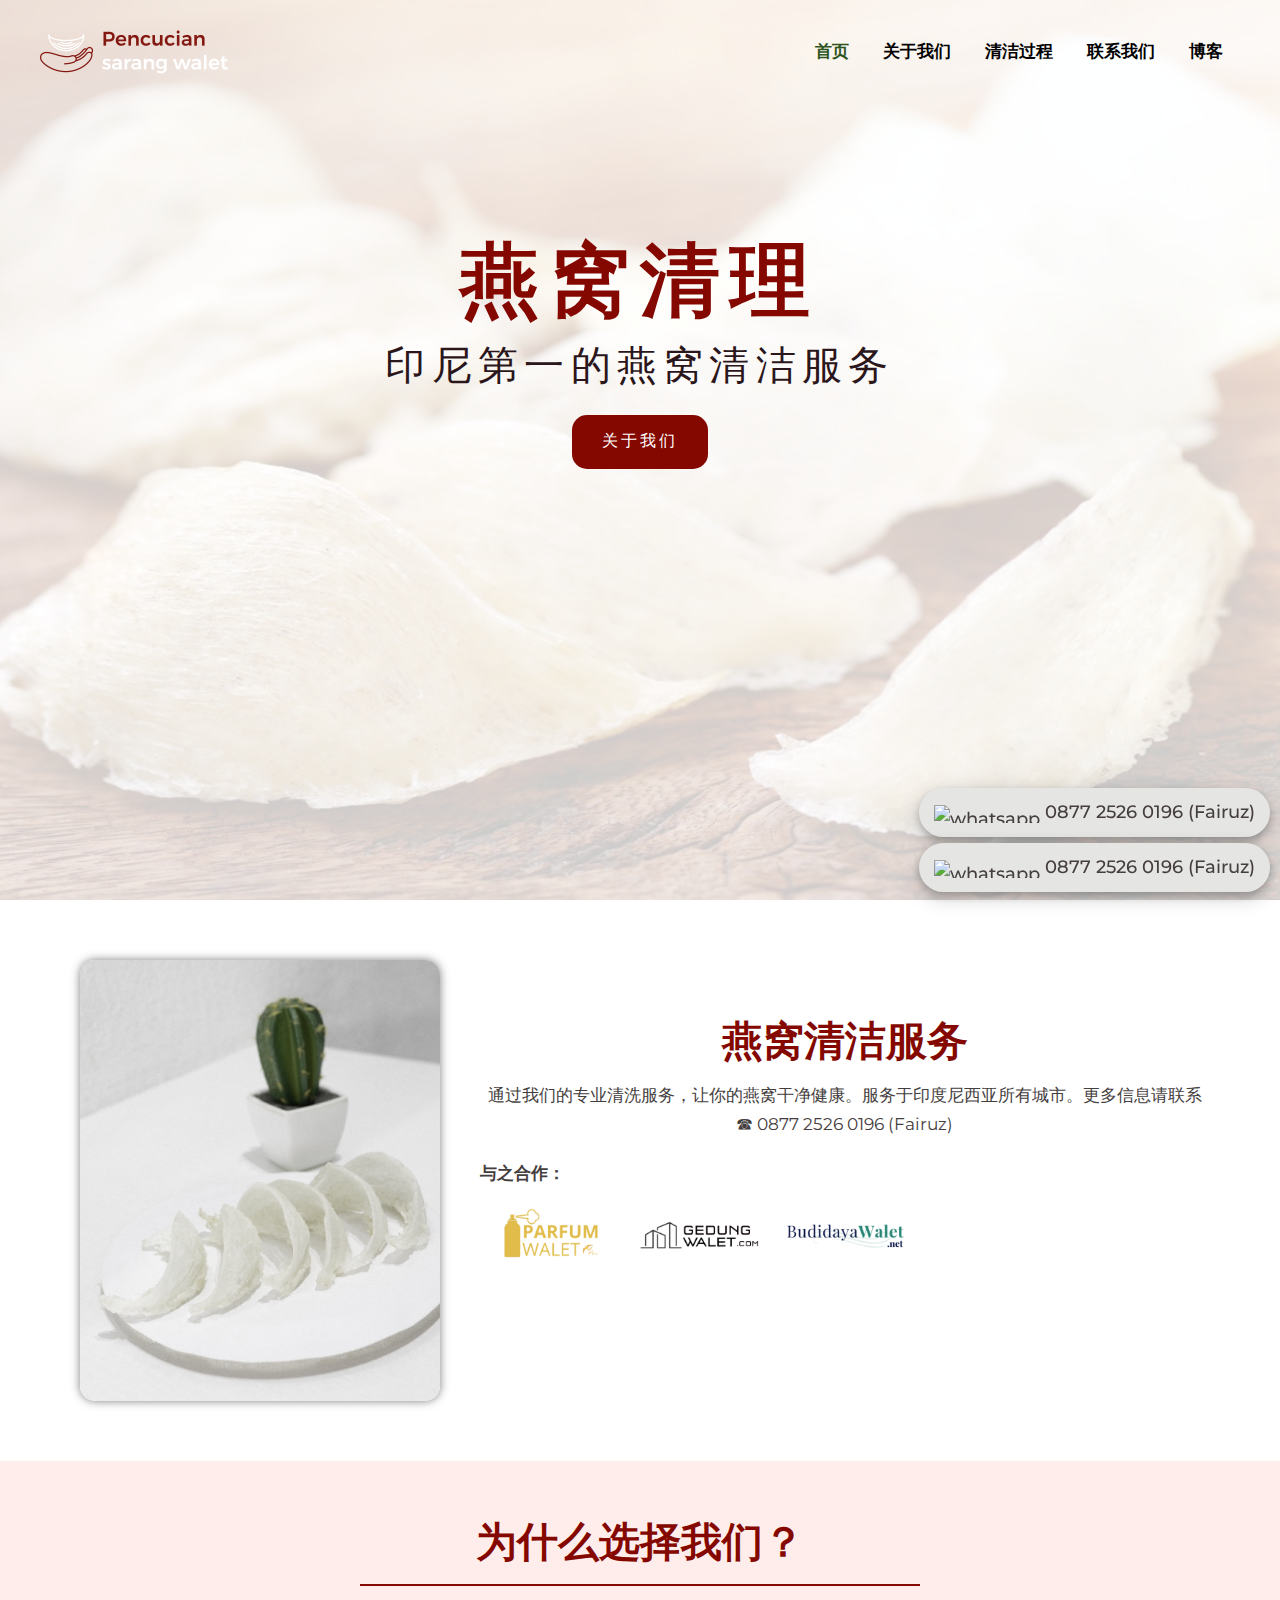
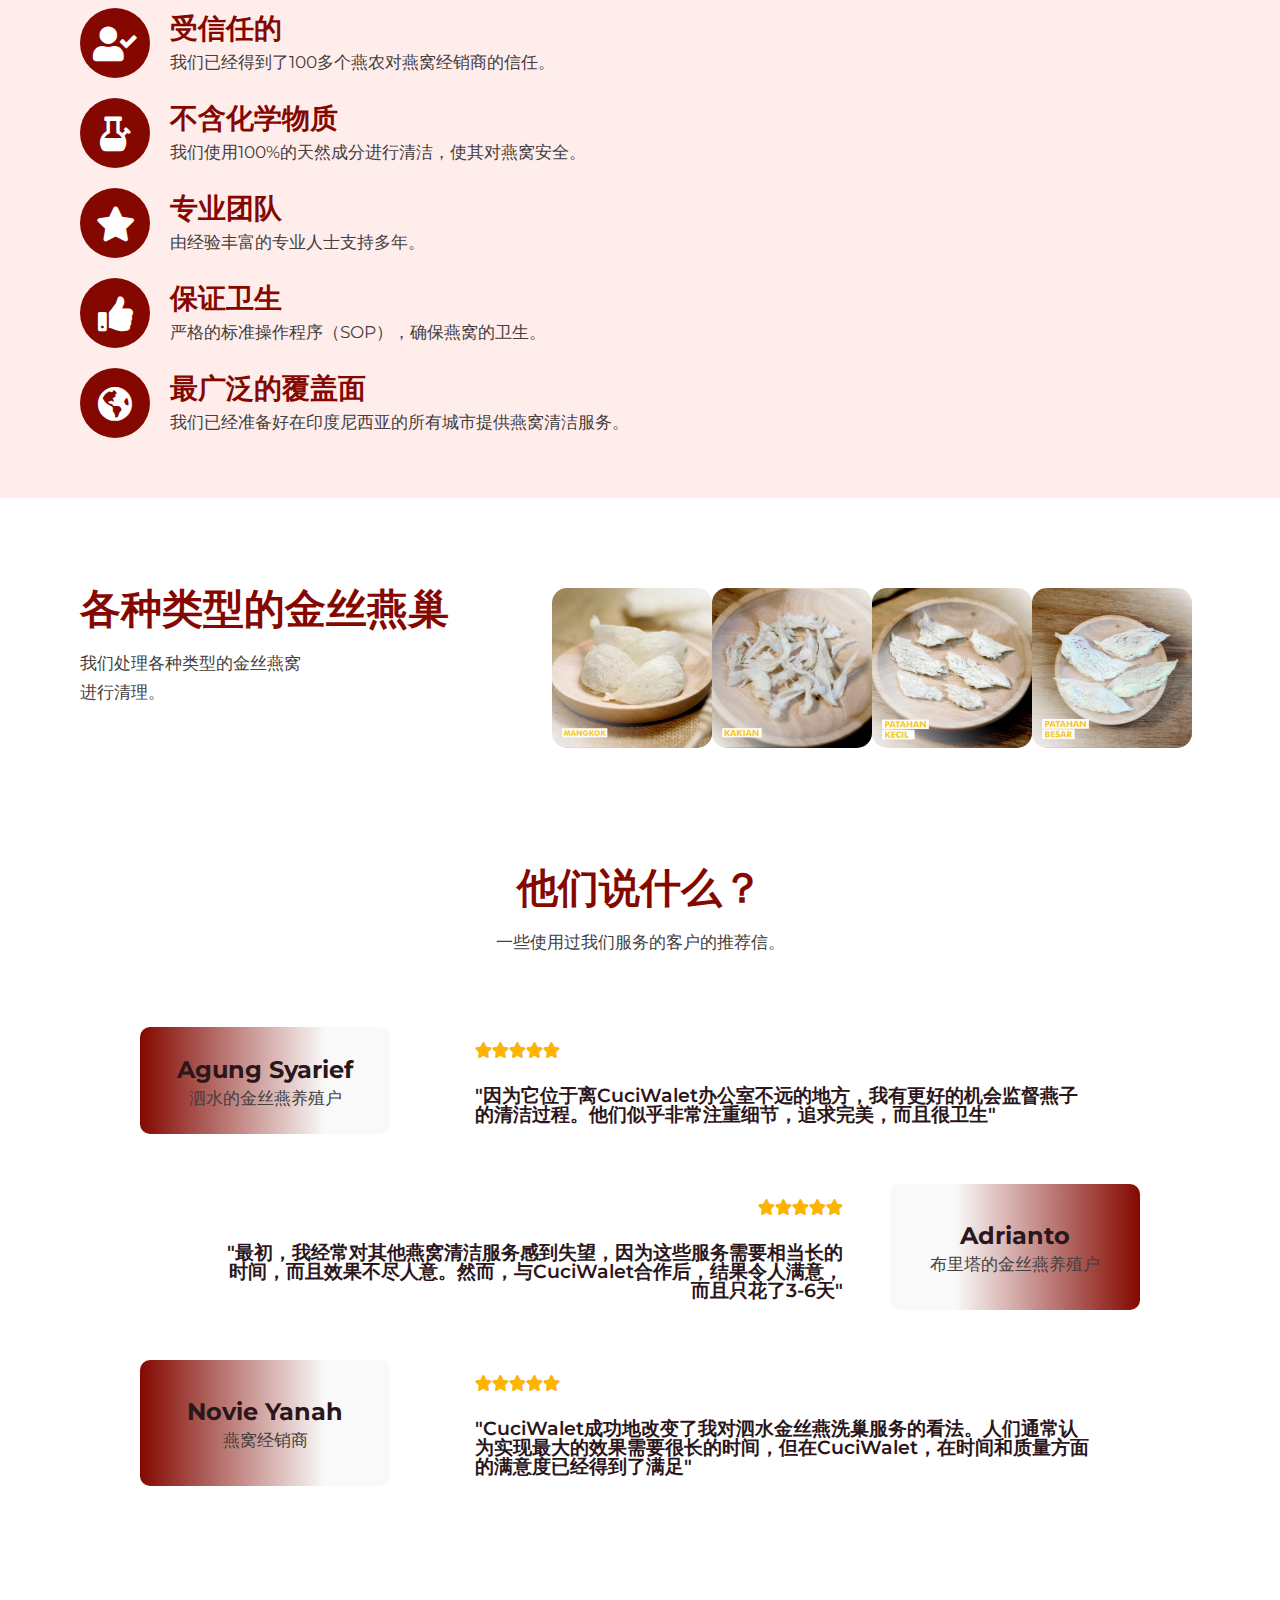
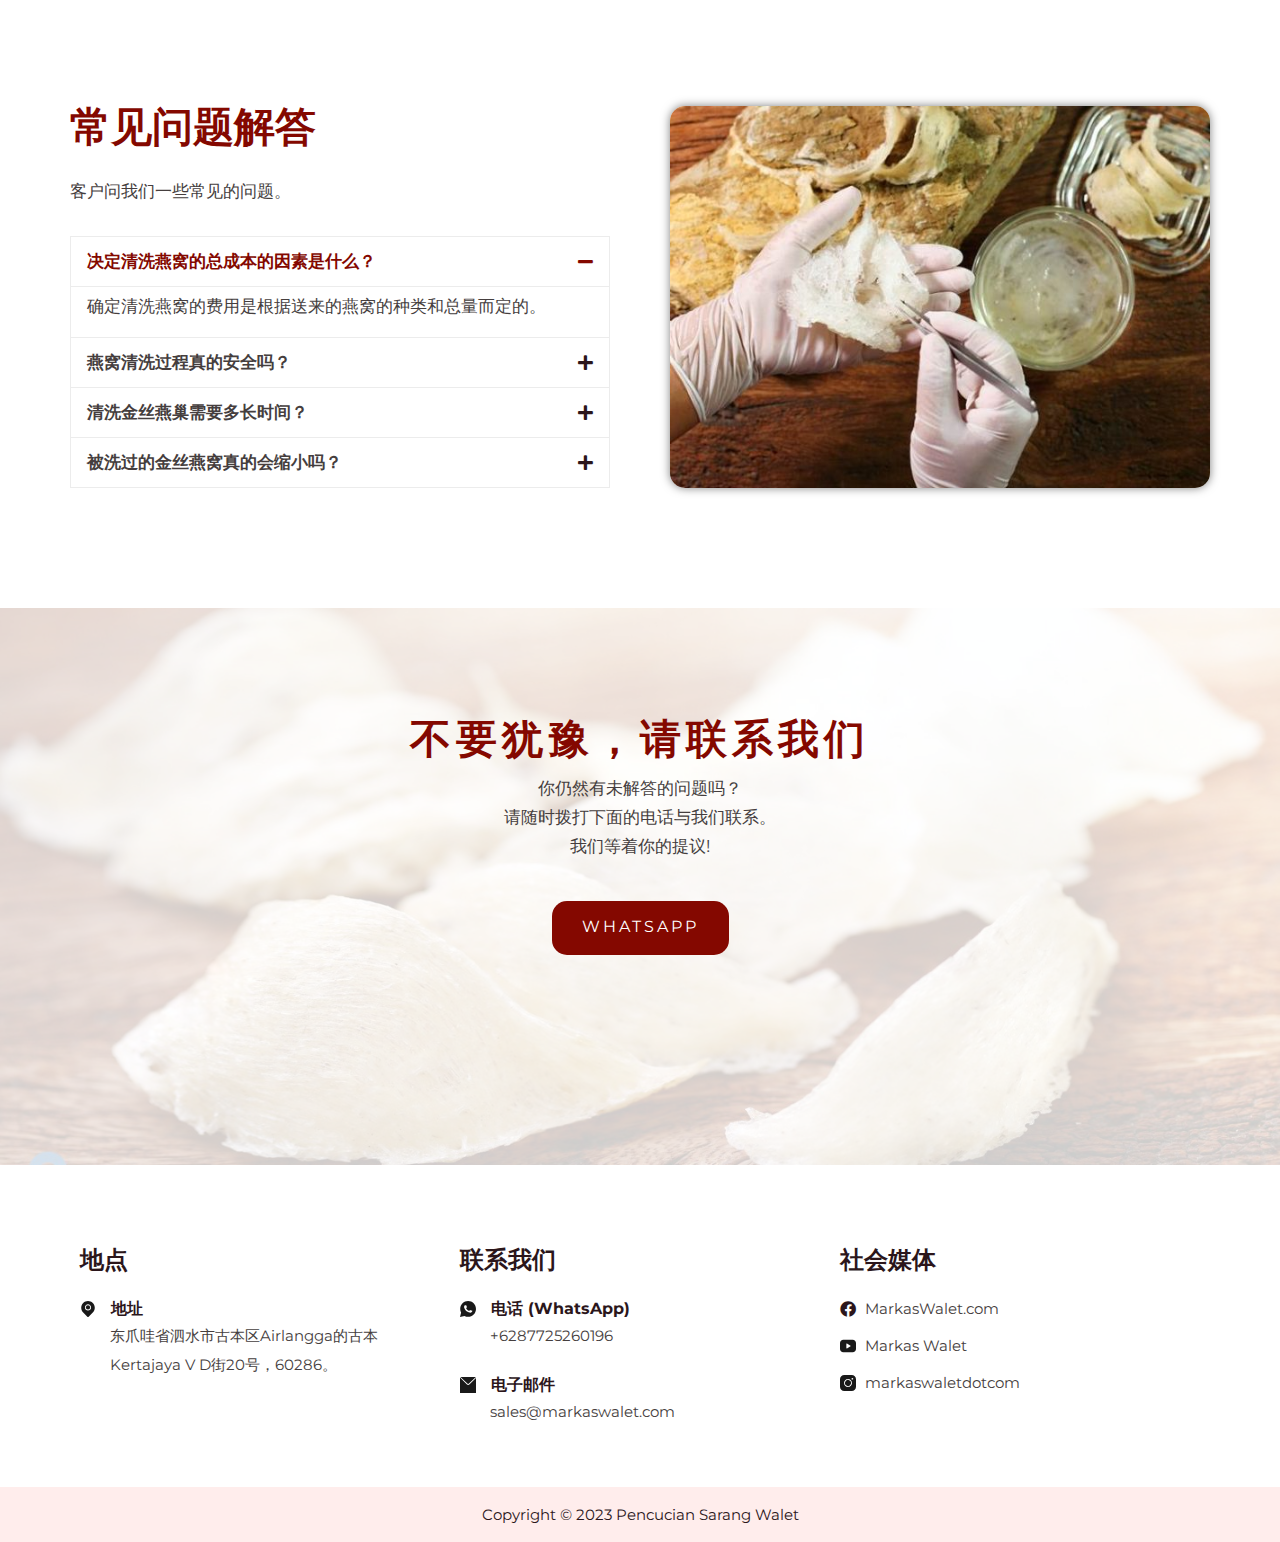
==== commit f8a6e857: "update title tag dan meta description" ====
--- a/index.html
+++ b/index.html
@@ -16,23 +16,23 @@
 
 
 <!-- Search Engine Optimization by Rank Math - https://s.rankmath.com/home -->
-<title>首页 - Pencucian Sarang Walet</title>
-<meta name="description" content="我们提供燕窝清洁服务。清理过程一丝不苟，并遵循严格的操作标准，以确保你的燕窝的卫生状况得到保持。你从我们这里收到的燕窝保证质量良好，可以供更多人食用。">
+<title>印度尼西亚最好的燕窝清洗服务 | PencucianSarangWalet.com</title>
+<meta name="description" content="通过我们的专业清洗服务，让你的燕窝干净健康。服务于印度尼西亚所有城市。更多信息请联系 ☎ 0877 2526 0196 (Fairuz)">
 <meta name="robots" content="follow, index, max-snippet:-1, max-video-preview:-1, max-image-preview:large">
 <link rel="canonical" href="/">
 <meta property="og:locale" content="en_US">
 <meta property="og:type" content="website">
-<meta property="og:title" content="首页 - Pencucian Sarang Walet">
-<meta property="og:description" content="我们提供燕窝清洁服务。清理过程一丝不苟，并遵循严格的操作标准，以确保你的燕窝的卫生状况得到保持。你从我们这里收到的燕窝保证质量良好，可以供更多人食用。">
+<meta property="og:title" content="印度尼西亚最好的燕窝清洗服务 | PencucianSarangWalet.com">
+<meta property="og:description" content="通过我们的专业清洗服务，让你的燕窝干净健康。服务于印度尼西亚所有城市。更多信息请联系 ☎ 0877 2526 0196 (Fairuz)">
 <meta property="og:url" content="/">
 <meta property="og:site_name" content="Pencucian Sarang Walet">
 <meta property="og:updated_time" content="2023-04-02T08:30:16+00:00">
 <meta property="article:published_time" content="2022-08-25T13:27:00+00:00">
 <meta property="article:modified_time" content="2023-04-02T08:30:16+00:00">
 <meta name="twitter:card" content="summary_large_image">
-<meta name="twitter:title" content="首页 - Pencucian Sarang Walet">
-<meta name="twitter:description" content="我们提供燕窝清洁服务。清理过程一丝不苟，并遵循严格的操作标准，以确保你的燕窝的卫生状况得到保持。你从我们这里收到的燕窝保证质量良好，可以供更多人食用。">
-<script type="application/ld+json" class="rank-math-schema">{"@context":"https://schema.org","@graph":[{"@type":["DryCleaningOrLaundry","Organization"],"@id":"/#organization","name":"Pencucian Sarang Walet","url":"","logo":{"@type":"ImageObject","@id":"/#logo","url":"/wp-content/uploads/2023/03/new-crop-logo-pencucian-walet.png","contentUrl":"/wp-content/uploads/2023/03/new-crop-logo-pencucian-walet.png","caption":"Pencucian Sarang Walet","inLanguage":"en-US","width":"12500","height":"3183"},"openingHours":["Monday,Tuesday,Wednesday,Thursday,Friday,Saturday,Sunday 09:00-17:00"],"image":{"@id":"/#logo"}},{"@type":"WebSite","@id":"/#website","url":"","name":"Pencucian Sarang Walet","publisher":{"@id":"/#organization"},"inLanguage":"en-US","potentialAction":{"@type":"SearchAction","target":"/?s={search_term_string}","query-input":"required name=search_term_string"}},{"@type":"ImageObject","@id":"/wp-content/uploads/2023/03/cuci-walet-bersih.jpg","url":"/wp-content/uploads/2023/03/cuci-walet-bersih.jpg","width":"200","height":"200","inLanguage":"en-US"},{"@type":"WebPage","@id":"/#webpage","url":"/","name":"首页 - Pencucian Sarang Walet","datePublished":"2022-08-25T13:27:00+00:00","dateModified":"2023-04-02T08:30:16+00:00","about":{"@id":"/#organization"},"isPartOf":{"@id":"/#website"},"primaryImageOfPage":{"@id":"/wp-content/uploads/2023/03/cuci-walet-bersih.jpg"},"inLanguage":"en-US"},{"@type":"Person","@id":"/author/pencuciansarangwalet/","name":"pencuciansarangwalet","url":"/author/pencuciansarangwalet/","image":{"@type":"ImageObject","@id":"http://0.gravatar.com/avatar/04dbd90107149e58c8be4ef4c3a4e0e7?s=96&d=mm&r=g","url":"http://0.gravatar.com/avatar/04dbd90107149e58c8be4ef4c3a4e0e7?s=96&d=mm&r=g","caption":"pencuciansarangwalet","inLanguage":"en-US"},"sameAs":[""],"worksFor":{"@id":"/#organization"}},{"@type":"Article","headline":"首页 - Pencucian Sarang Walet","datePublished":"2022-08-25T13:27:00+00:00","dateModified":"2023-04-02T08:30:16+00:00","author":{"@id":"/author/pencuciansarangwalet/","name":"pencuciansarangwalet"},"publisher":{"@id":"/#organization"},"description":"我们提供燕窝清洁服务。清理过程一丝不苟，并遵循严格的操作标准，以确保你的燕窝的卫生状况得到保持。你从我们这里收到的燕窝保证质量良好，可以供更多人食用。","name":"首页 - Pencucian Sarang Walet","@id":"/#richSnippet","isPartOf":{"@id":"/#webpage"},"image":{"@id":"/wp-content/uploads/2023/03/cuci-walet-bersih.jpg"},"inLanguage":"en-US","mainEntityOfPage":{"@id":"/#webpage"}}]}</script>
+<meta name="twitter:title" content="印度尼西亚最好的燕窝清洗服务 | PencucianSarangWalet.com">
+<meta name="twitter:description" content="通过我们的专业清洗服务，让你的燕窝干净健康。服务于印度尼西亚所有城市。更多信息请联系 ☎ 0877 2526 0196 (Fairuz)">
+<script type="application/ld+json" class="rank-math-schema">{"@context":"https://schema.org","@graph":[{"@type":["DryCleaningOrLaundry","Organization"],"@id":"/#organization","name":"Pencucian Sarang Walet","url":"","logo":{"@type":"ImageObject","@id":"/#logo","url":"/wp-content/uploads/2023/03/new-crop-logo-pencucian-walet.png","contentUrl":"/wp-content/uploads/2023/03/new-crop-logo-pencucian-walet.png","caption":"Pencucian Sarang Walet","inLanguage":"en-US","width":"12500","height":"3183"},"openingHours":["Monday,Tuesday,Wednesday,Thursday,Friday,Saturday,Sunday 09:00-17:00"],"image":{"@id":"/#logo"}},{"@type":"WebSite","@id":"/#website","url":"","name":"Pencucian Sarang Walet","publisher":{"@id":"/#organization"},"inLanguage":"en-US","potentialAction":{"@type":"SearchAction","target":"/?s={search_term_string}","query-input":"required name=search_term_string"}},{"@type":"ImageObject","@id":"/wp-content/uploads/2023/03/cuci-walet-bersih.jpg","url":"/wp-content/uploads/2023/03/cuci-walet-bersih.jpg","width":"200","height":"200","inLanguage":"en-US"},{"@type":"WebPage","@id":"/#webpage","url":"/","name":"印度尼西亚最好的燕窝清洗服务 | PencucianSarangWalet.com","datePublished":"2022-08-25T13:27:00+00:00","dateModified":"2023-04-02T08:30:16+00:00","about":{"@id":"/#organization"},"isPartOf":{"@id":"/#website"},"primaryImageOfPage":{"@id":"/wp-content/uploads/2023/03/cuci-walet-bersih.jpg"},"inLanguage":"en-US"},{"@type":"Person","@id":"/author/pencuciansarangwalet/","name":"pencuciansarangwalet","url":"/author/pencuciansarangwalet/","image":{"@type":"ImageObject","@id":"http://0.gravatar.com/avatar/04dbd90107149e58c8be4ef4c3a4e0e7?s=96&d=mm&r=g","url":"http://0.gravatar.com/avatar/04dbd90107149e58c8be4ef4c3a4e0e7?s=96&d=mm&r=g","caption":"pencuciansarangwalet","inLanguage":"en-US"},"sameAs":[""],"worksFor":{"@id":"/#organization"}},{"@type":"Article","headline":"印度尼西亚最好的燕窝清洗服务 | PencucianSarangWalet.com","datePublished":"2022-08-25T13:27:00+00:00","dateModified":"2023-04-02T08:30:16+00:00","author":{"@id":"/author/pencuciansarangwalet/","name":"pencuciansarangwalet"},"publisher":{"@id":"/#organization"},"description":"通过我们的专业清洗服务，让你的燕窝干净健康。服务于印度尼西亚所有城市。更多信息请联系 ☎ 0877 2526 0196 (Fairuz)","name":"印度尼西亚最好的燕窝清洗服务 | PencucianSarangWalet.com","@id":"/#richSnippet","isPartOf":{"@id":"/#webpage"},"image":{"@id":"/wp-content/uploads/2023/03/cuci-walet-bersih.jpg"},"inLanguage":"en-US","mainEntityOfPage":{"@id":"/#webpage"}}]}</script>
 <!-- /Rank Math WordPress SEO plugin -->
 
 <link rel="dns-prefetch" href="//fonts.googleapis.com">
@@ -285,7 +285,7 @@
 				<div class="elementor-element elementor-element-79a50e7 elementor-widget elementor-widget-text-editor" data-id="79a50e7" data-element_type="widget" data-widget_type="text-editor.default">
 				<div class="elementor-widget-container">
 			<style>/*! elementor - v3.12.0 - 29-03-2023 */
-.elementor-widget-text-editor.elementor-drop-cap-view-stacked .elementor-drop-cap{background-color:#69727d;color:#fff}.elementor-widget-text-editor.elementor-drop-cap-view-framed .elementor-drop-cap{color:#69727d;border:3px solid;background-color:transparent}.elementor-widget-text-editor:not(.elementor-drop-cap-view-default) .elementor-drop-cap{margin-top:8px}.elementor-widget-text-editor:not(.elementor-drop-cap-view-default) .elementor-drop-cap-letter{width:1em;height:1em}.elementor-widget-text-editor .elementor-drop-cap{float:left;text-align:center;line-height:1;font-size:50px}.elementor-widget-text-editor .elementor-drop-cap-letter{display:inline-block}</style>				<p>我们提供燕窝清洁服务。清理过程一丝不苟，并遵循严格的操作标准，以确保你的燕窝的卫生状况得到保持。你从我们这里收到的燕窝保证质量良好，可以供更多人食用。</p>						</div>
+.elementor-widget-text-editor.elementor-drop-cap-view-stacked .elementor-drop-cap{background-color:#69727d;color:#fff}.elementor-widget-text-editor.elementor-drop-cap-view-framed .elementor-drop-cap{color:#69727d;border:3px solid;background-color:transparent}.elementor-widget-text-editor:not(.elementor-drop-cap-view-default) .elementor-drop-cap{margin-top:8px}.elementor-widget-text-editor:not(.elementor-drop-cap-view-default) .elementor-drop-cap-letter{width:1em;height:1em}.elementor-widget-text-editor .elementor-drop-cap{float:left;text-align:center;line-height:1;font-size:50px}.elementor-widget-text-editor .elementor-drop-cap-letter{display:inline-block}</style>				<p>通过我们的专业清洗服务，让你的燕窝干净健康。服务于印度尼西亚所有城市。更多信息请联系 ☎ 0877 2526 0196 (Fairuz)</p>						</div>
 				</div>
 				<div class="elementor-element elementor-element-d461f07 elementor-widget elementor-widget-text-editor" data-id="d461f07" data-element_type="widget" data-widget_type="text-editor.default">
 				<div class="elementor-widget-container">
